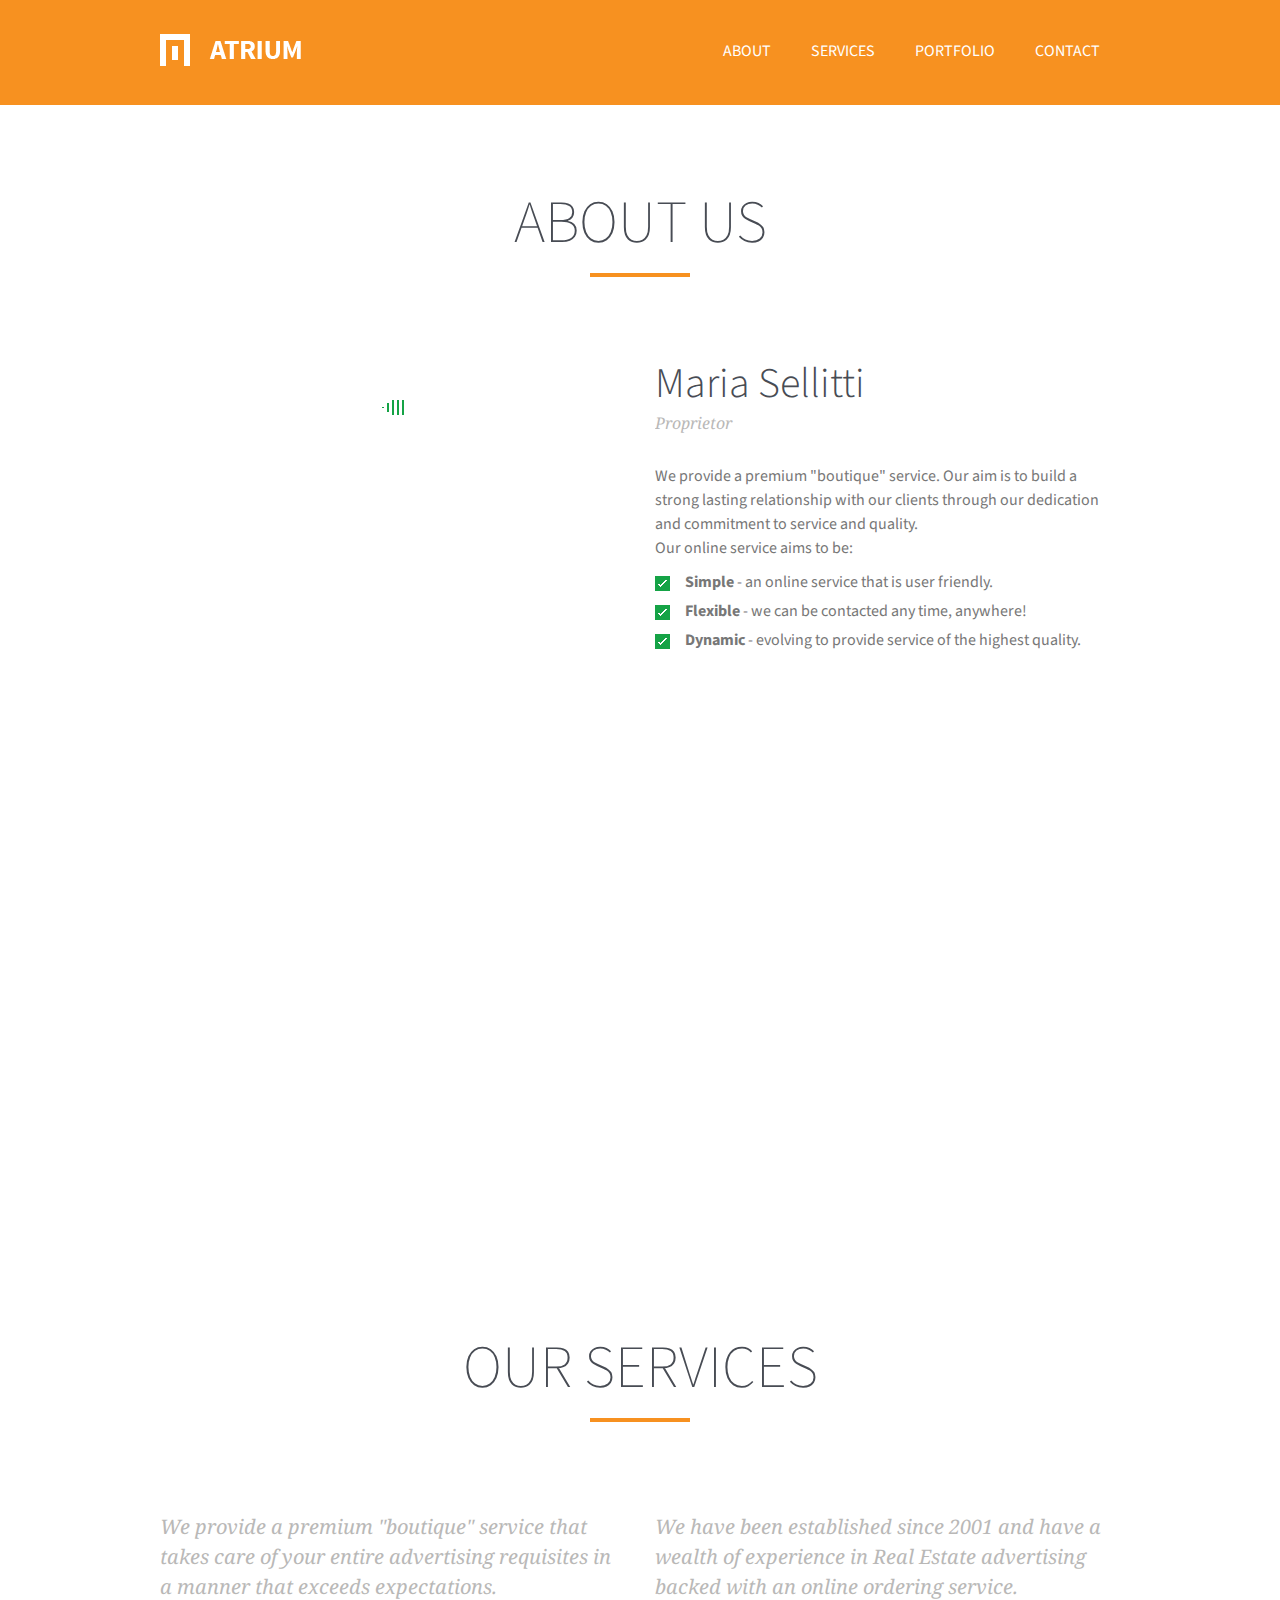
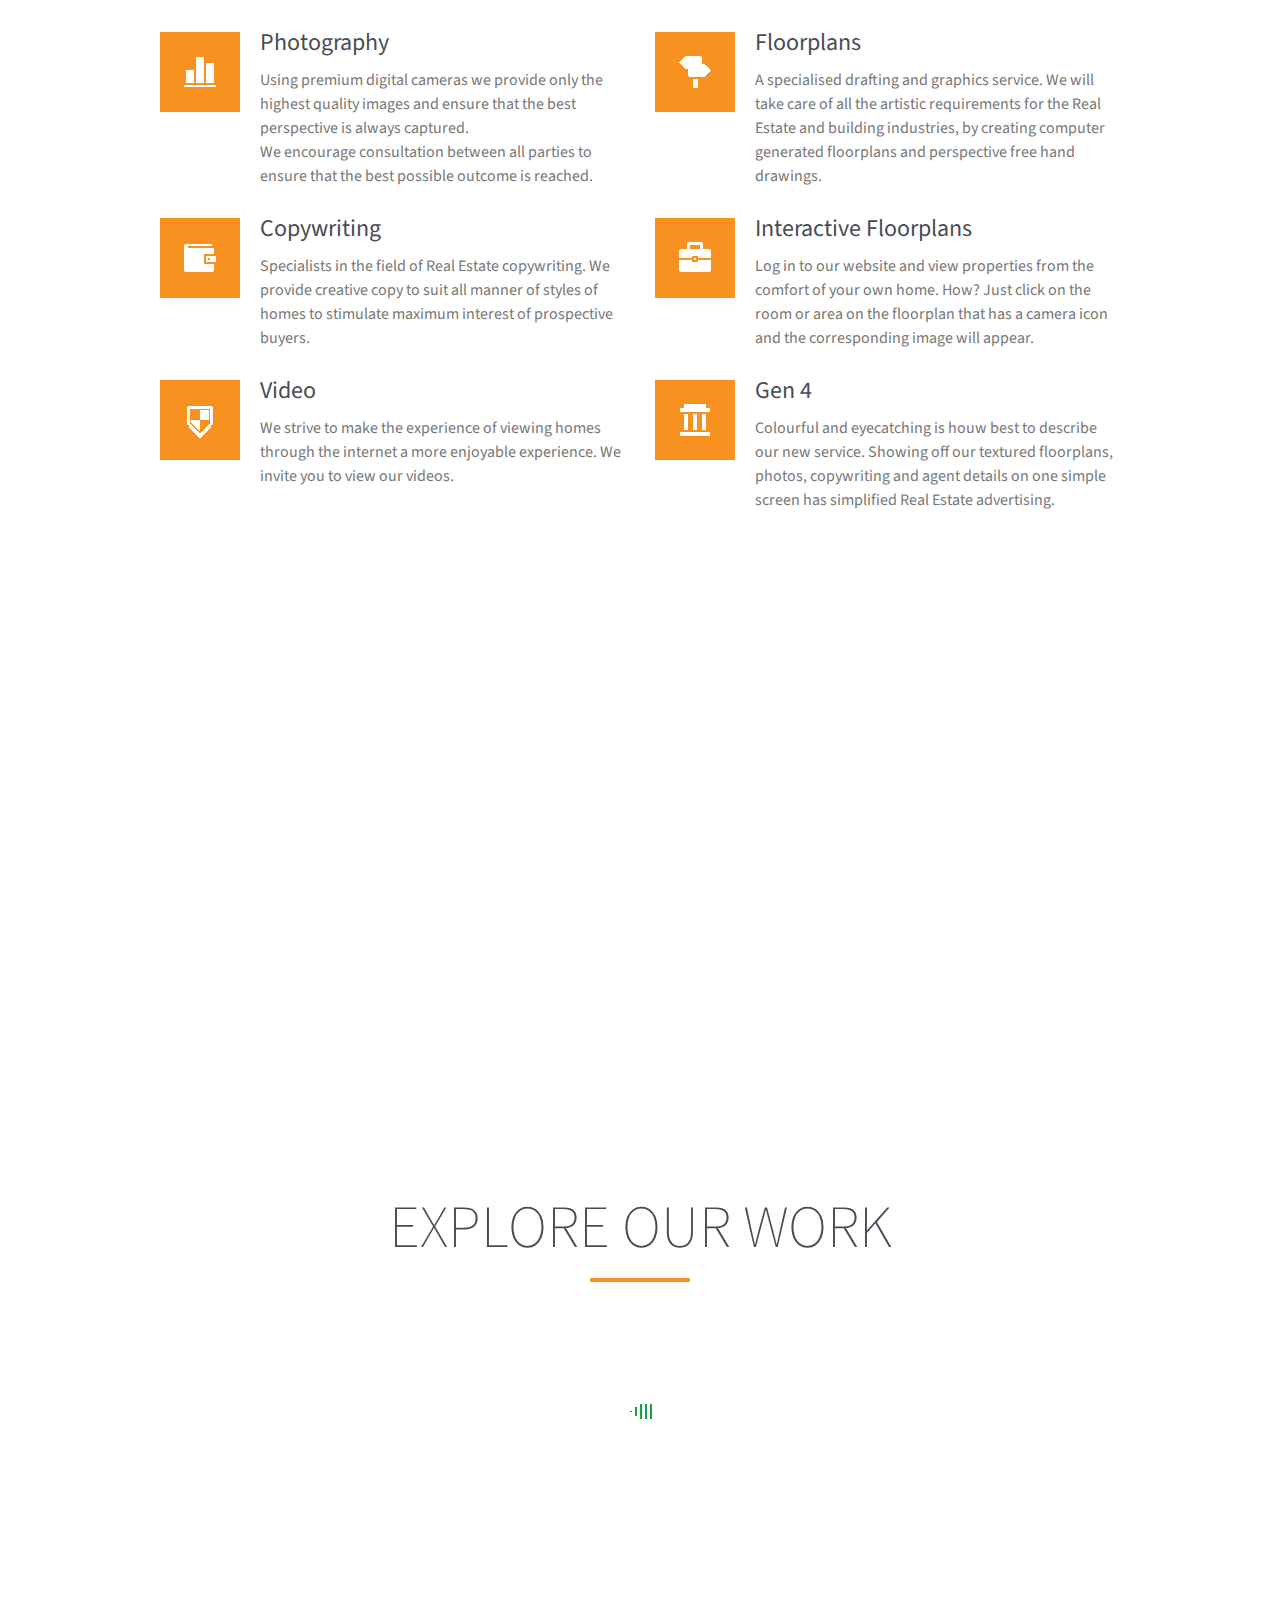
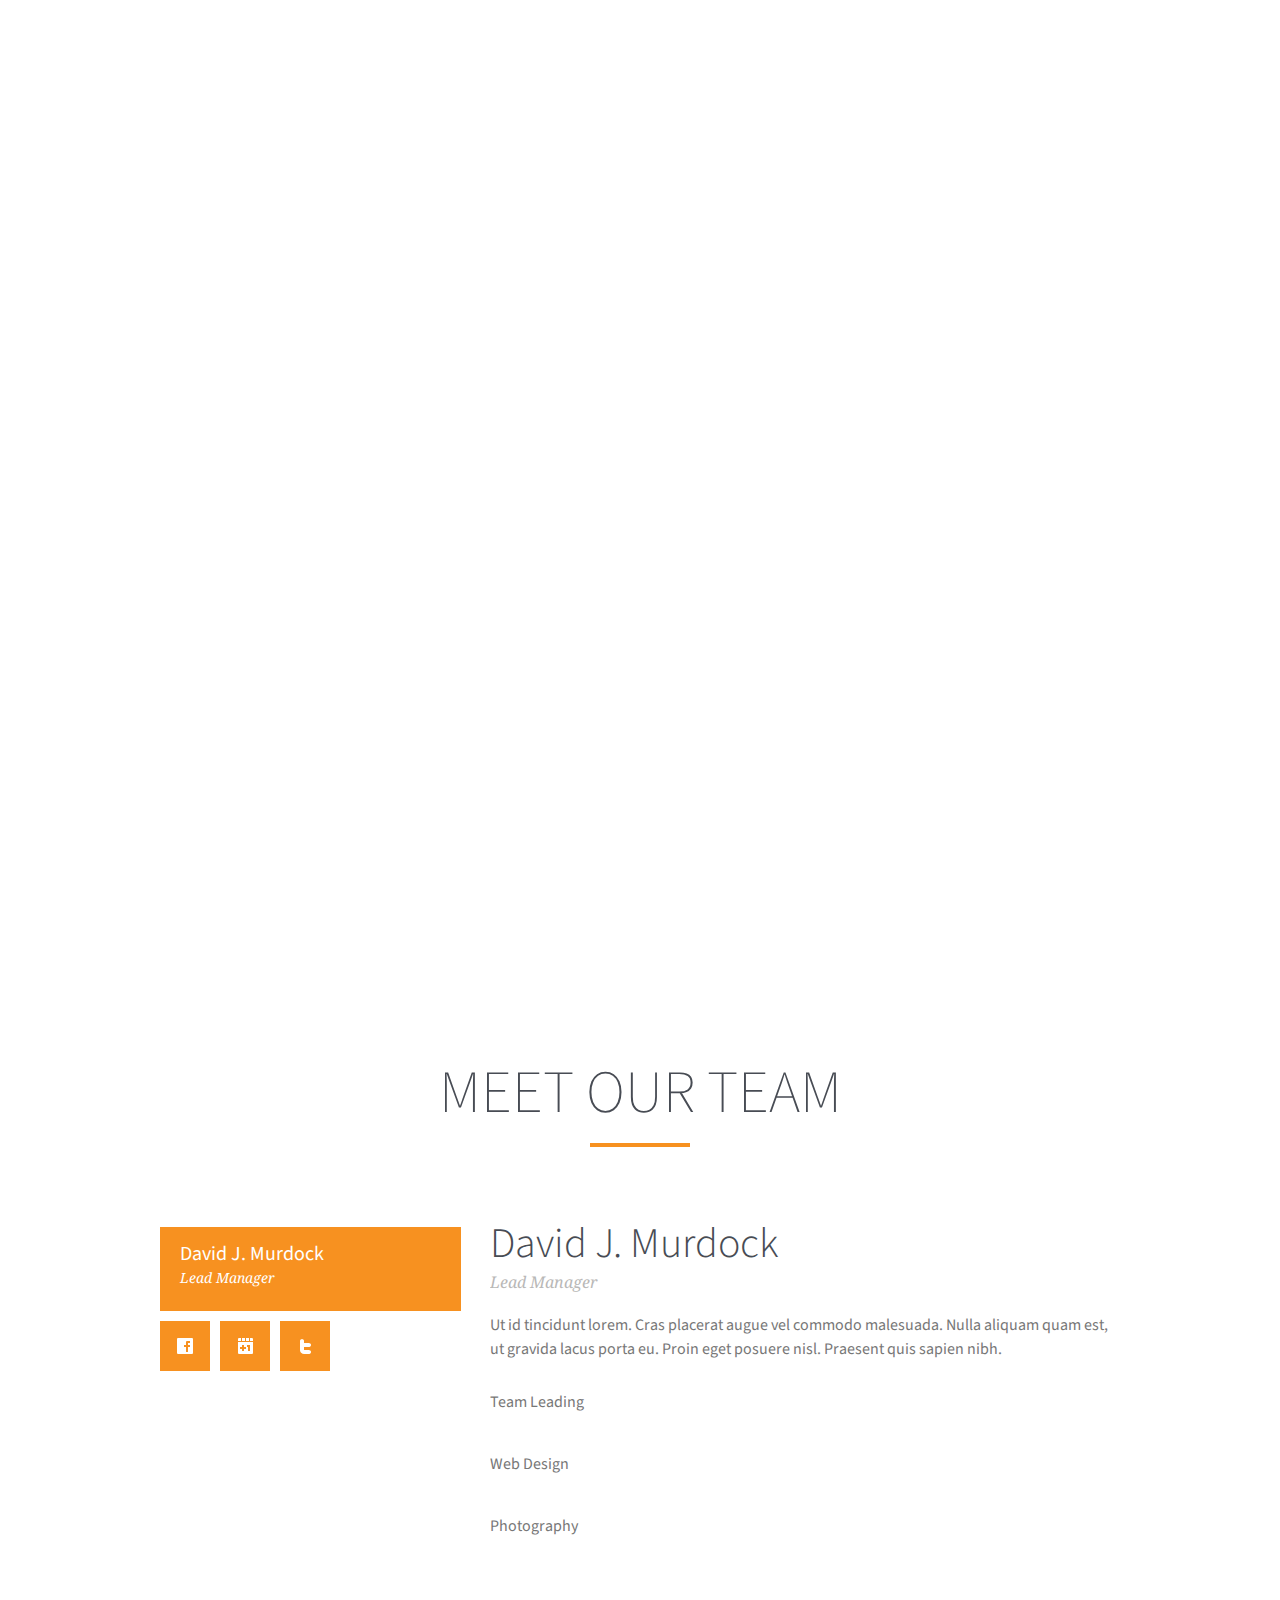
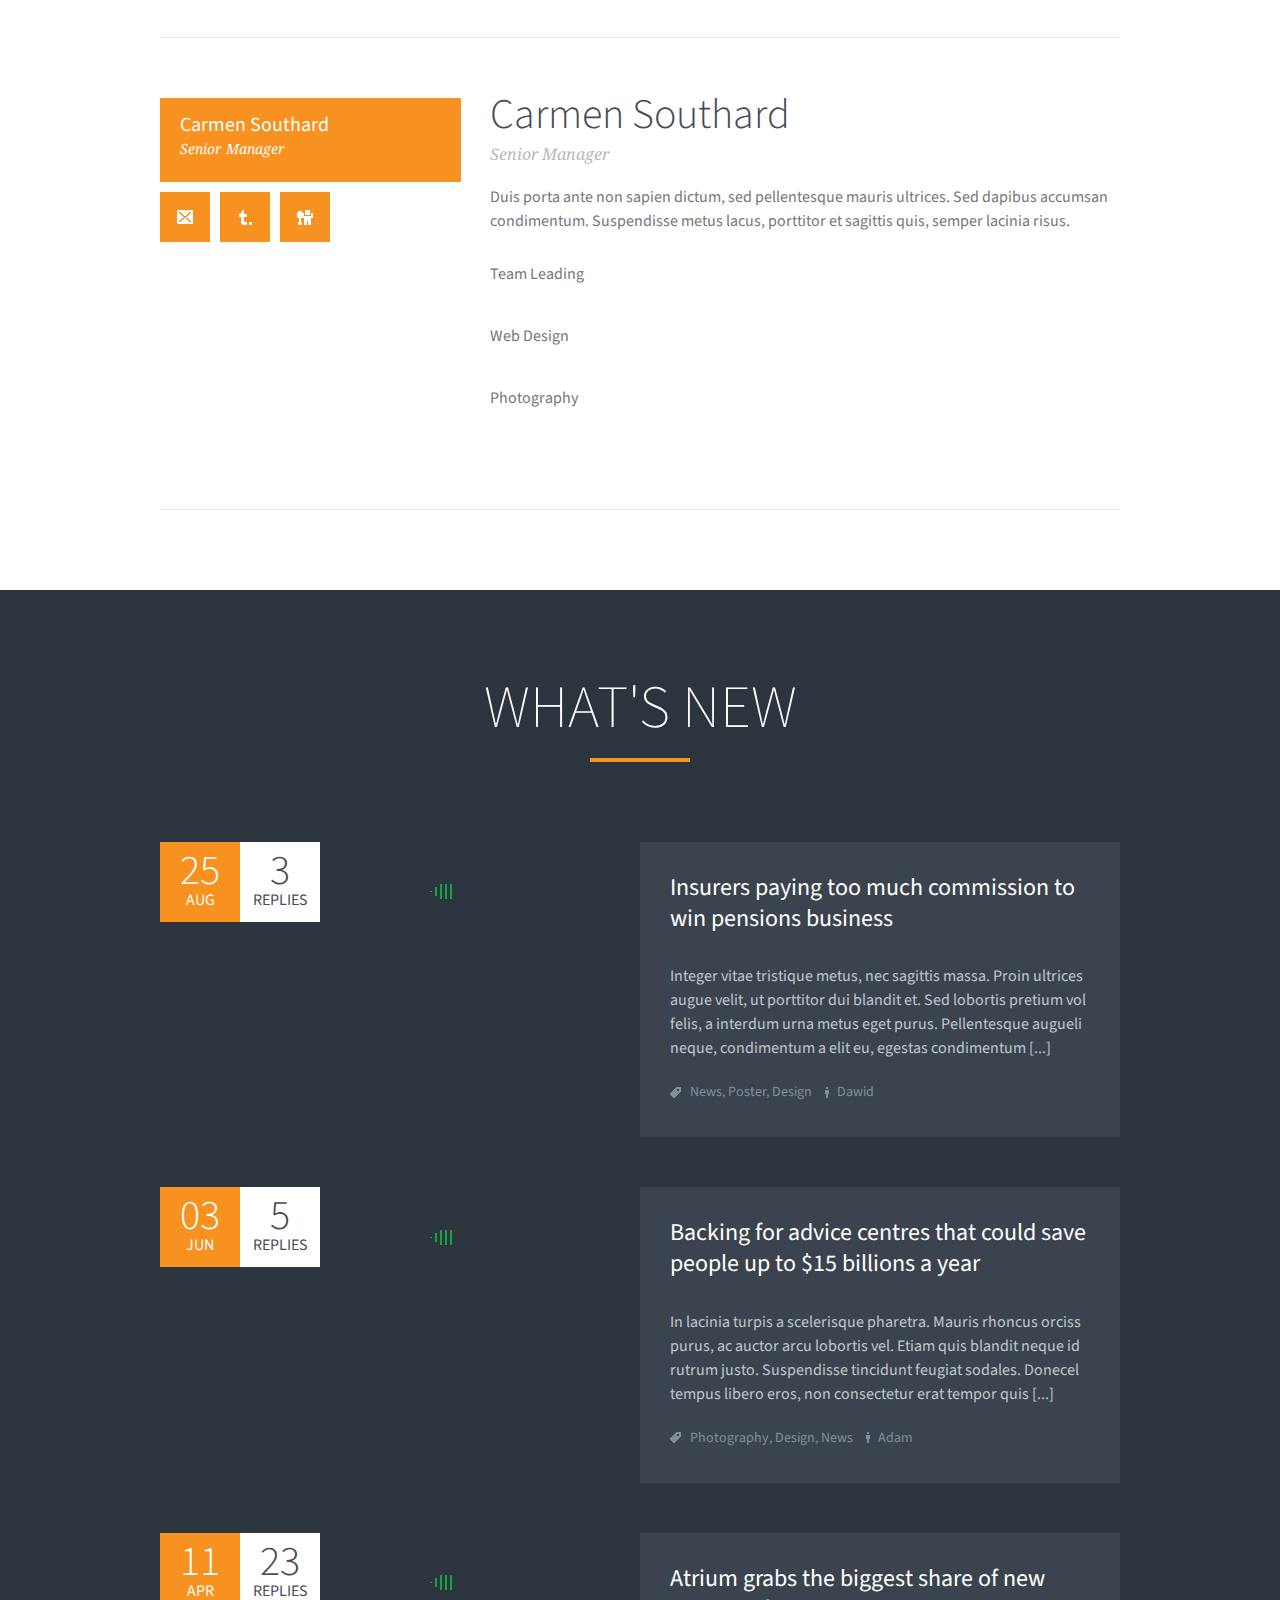
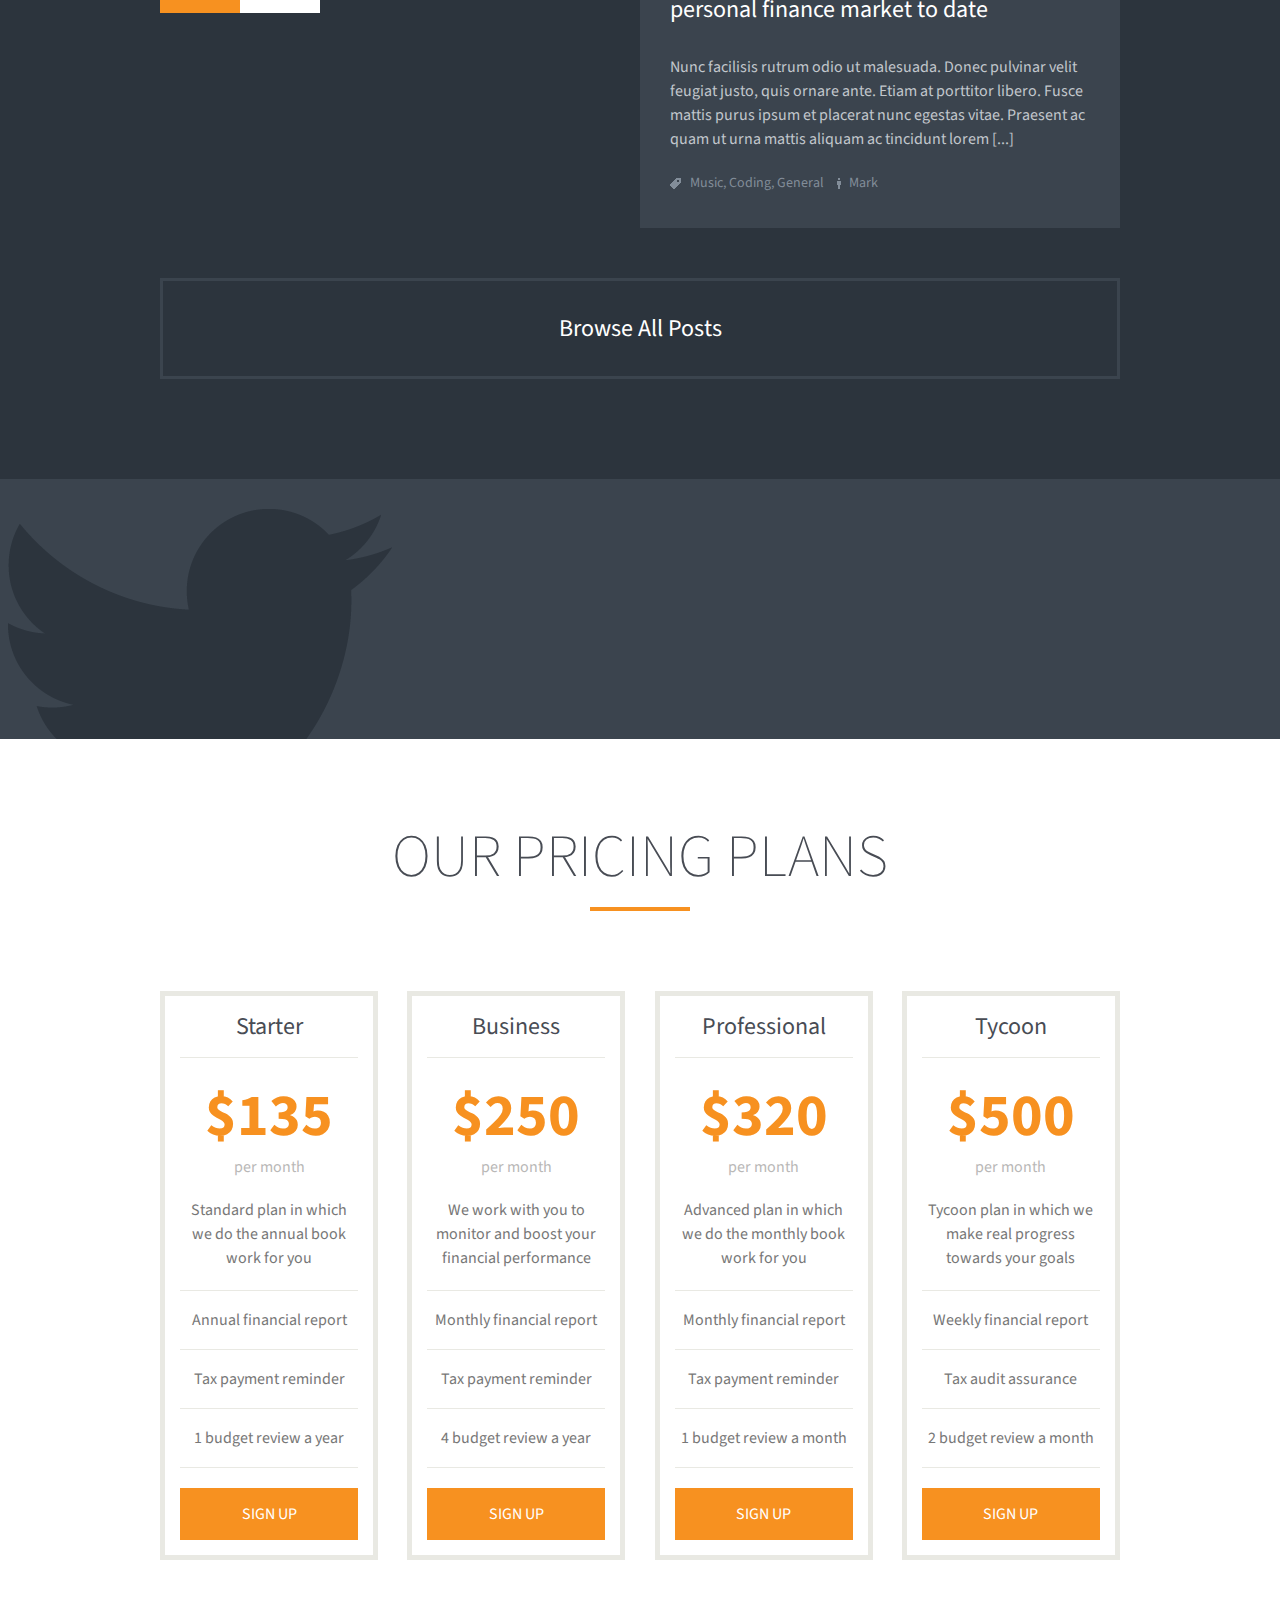
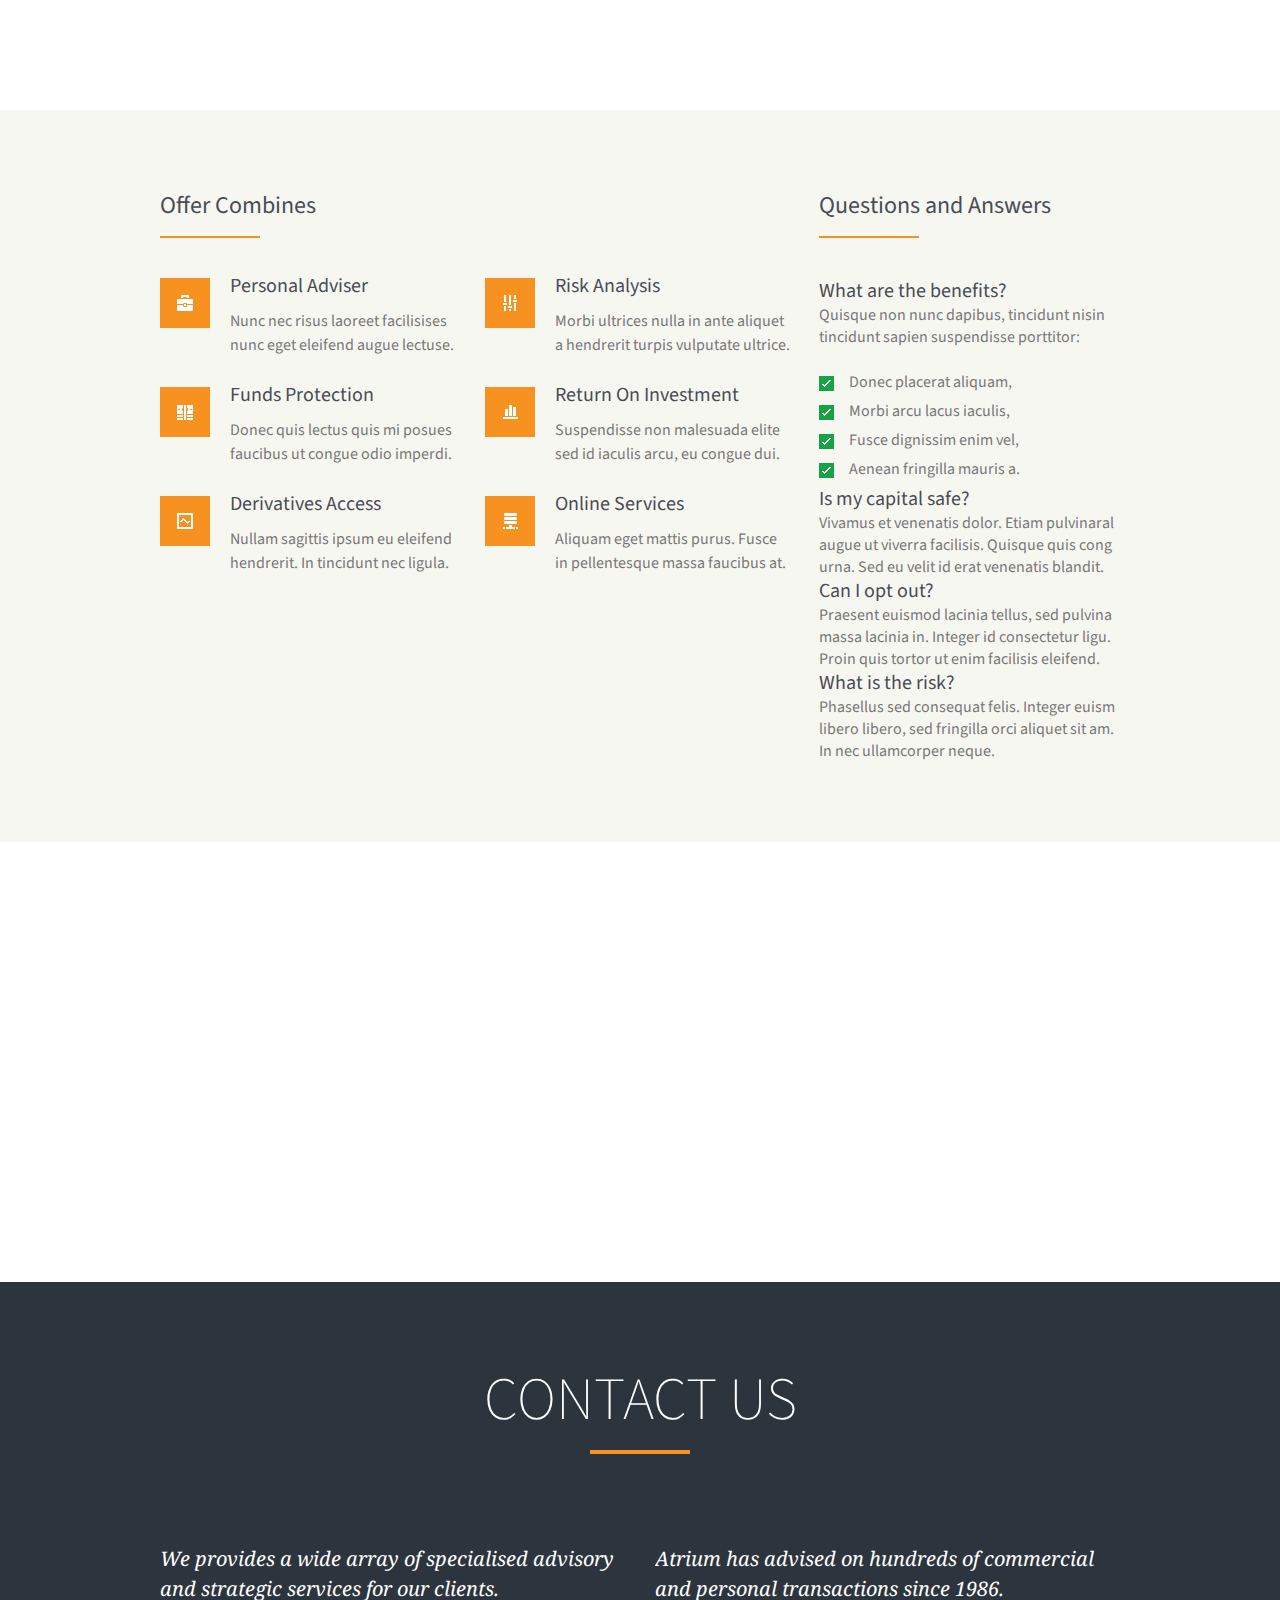
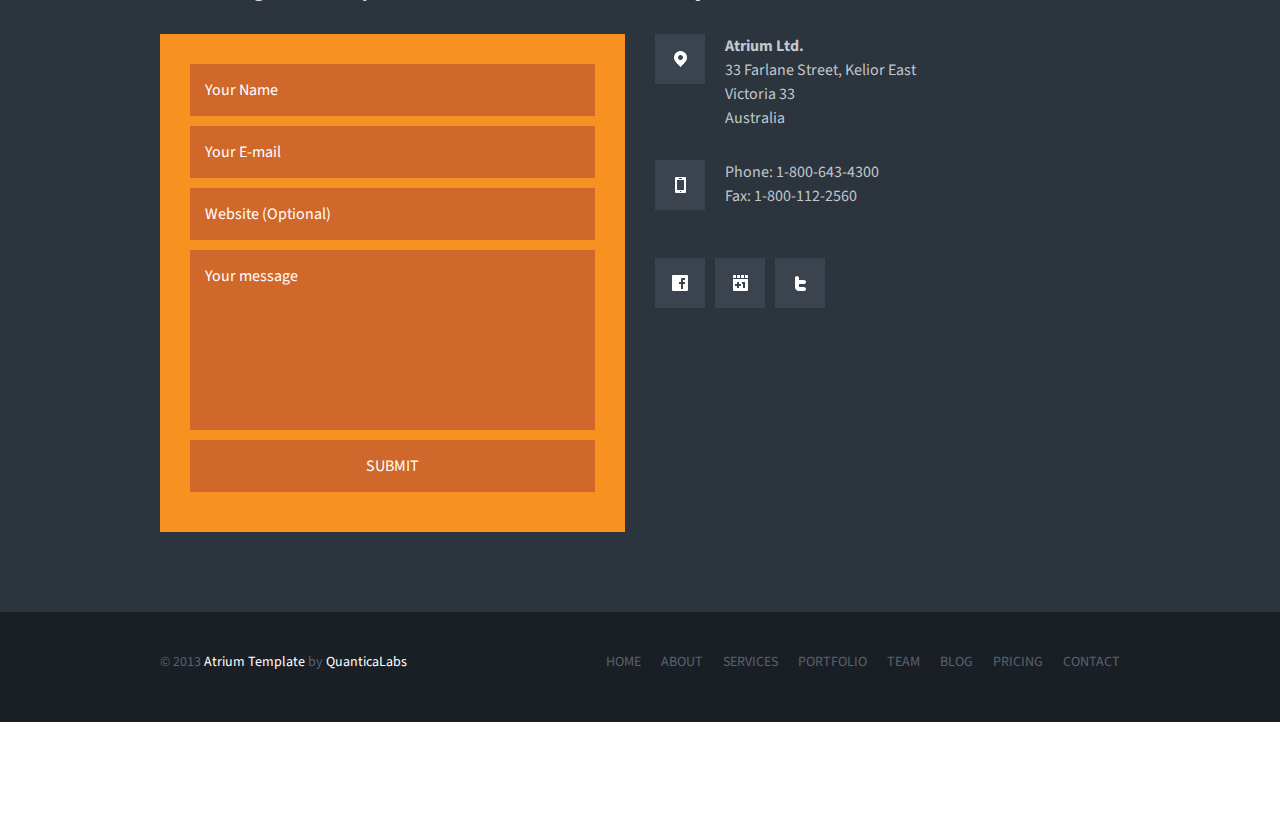
==== www/html/index.html @ 02b8bc9b "about us copy" ====
<!DOCTYPE html PUBLIC "-//W3C//DTD XHTML 1.1//EN" "http://www.w3.org/TR/xhtml11/DTD/xhtml11.dtd">

<html xmlns="http://www.w3.org/1999/xhtml" xml:lang="en">

	<head>

		<title>Atrium - Responsive Corporate One Page Template</title>
		<meta http-equiv="content-type" content="text/html; charset=utf-8"/>
		<meta name="format-detection" content="telephone=no"/>
		<meta name="viewport" content="width=device-width, initial-scale=1, maximum-scale=1"/>

		<link rel="stylesheet" type="text/css" href="style/superfish.css"/>
		<link rel="stylesheet" type="text/css" href="style/nivo-slider.css"/>
		<link rel="stylesheet" type="text/css" href="style/jquery.qtip.min.css"/>
		<link rel="stylesheet" type="text/css" href="style/jquery-ui/jquery-ui.css"/>
		<link rel="stylesheet" type="text/css" href="style/fancybox/jquery.fancybox.css"/>
		<link rel="stylesheet" type="text/css" href="style/fancybox/helpers/jquery.fancybox-buttons.css"/>

		<link rel="stylesheet" type="text/css" href="style/style.css"/>
		<link rel="stylesheet" type="text/css" href="http://fonts.googleapis.com/css?family=Source+Sans+Pro:200,300,400,600,700,900,200italic,300italic,400italic,600italic,700italic,900italic"/>
		<link rel="stylesheet" type="text/css" href="http://fonts.googleapis.com/css?family=Droid+Serif:400,400italic,700,700italic"/>

		<link rel="stylesheet" type="text/css" media="screen and (max-width:959px)" href="style/responsive/width-0-959.css"/>
		<link rel="stylesheet" type="text/css" media="screen and (max-width:767px)" href="style/responsive/width-0-767.css"/>

		<link rel="stylesheet" type="text/css" media="screen and (min-width:480px) and (max-width:959px)" href="style/responsive/width-480-959.css"/>
		<link rel="stylesheet" type="text/css" media="screen and (min-width:768px) and (max-width:959px)" href="style/responsive/width-768-959.css"/>
		<link rel="stylesheet" type="text/css" media="screen and (min-width:480px) and (max-width:767px)" href="style/responsive/width-480-767.css"/>
		<link rel="stylesheet" type="text/css" media="screen and (max-width:479px)" href="style/responsive/width-0-479.css"/>

		<link rel="shortcut icon" href="image/favicon.ico"/>

		<script type="text/javascript" src="script/jquery.min.js"></script>
		<script type="text/javascript" src="script/jquery.migrate.min.js"></script>

		<script type="text/javascript">
			var optionTemplate={"parallax":{"enable":1},"animation":{"enable":1},"googleMap":{"coordinates_lat":"53.276698","coordinates_lng":"-6.12562"}};
		</script>

	</head>

	<body>

		<ul class="page-list">

			<!-- ----------------------------------------------------------------------------------------------
			--
			-- HOME
			--
			-------------------------------------------------------------------------------------------------->

			<li class="page-home" id="page-home">

				<div class="home-carousel-box preloader">

					<!-- Bar with logo and social icons -->
					<div class="home-carousel-bar">

						<div class="main clear-fix">

							<!-- Logo -->
							<a href="#home" class="float-left">
								<img src="image/logo.png" alt=""/>
							</a>
							<!-- /Logo -->

							<!-- Social icon list -->
							<ul class="social-list social-list-style-3 float-right">
								<li><a href="#" class="social-list-skype"></a></li>
								<li><a href="#" class="social-list-vimeo"></a></li>
								<li><a href="#" class="social-list-youtube"></a></li>
							</ul>
							<!-- /Social icon list -->

						</div>

					</div>
					<!-- /Bar with logo and social icons -->

					<!-- Carousel -->
					<ul class="home-carousel update-carousel-disable">
						<!-- Slide #1 -->
						<li>
							<div>
								<!-- Image -->
								<img src="_sample/home_carousel/01.jpg" alt=""/>
								<!-- /Image -->
								<div class="home-carousel-title-box">
									<div class="main">
										<a href="#about" class="home-carousel-title-box">
											<span>
												<!-- Title -->
												<span>Search no more for personalized advice</span>
												<!-- /Title -->
												<!-- Subtitle -->
												<span>atrium has advised on hundreds of transactions</span>
												<!-- /Subtitle -->
											</span>
										</a>
									</div>
								</div>
							</div>
						</li>
						<!-- /Slide #1 -->
						<!-- Slide #2 -->
						<li>
							<div>
								<!-- Image -->
								<img src="_sample/home_carousel/02.jpg" alt=""/>
								<!-- /Image -->
								<div class="home-carousel-title-box">
									<div class="main">
										<a href="#about" class="home-carousel-title-box">
											<span>
												<!-- Title -->
												<span>Atrium is a leading independent advisor</span>
												<!-- /Title -->
												<!-- Subtitle -->
												<span>with unconventional thinking &amp; innovative approach</span>
												<!-- /Subtitle -->
											</span>
										</a>
									</div>
								</div>
							</div>
						</li>
						<!-- /Slide #2 -->
						<!-- Slide #3 -->
						<li>
							<div>
								<!-- Image -->
								<img src="_sample/home_carousel/03.jpg" alt=""/>
								<!-- /Image -->
								<div class="home-carousel-title-box">
									<div class="main">
										<a href="#about" class="home-carousel-title-box">
											<span>
												<!-- Title -->
												<span>Atrium is a leading independent advisor</span>
												<!-- /Title -->
												<!-- Subtitle -->
												<span>with unconventional thinking &amp; innovative approach</span>
												<!-- /Subtitle -->
											</span>
										</a>
									</div>
								</div>
							</div>
						</li>
						<!-- /Slide #3 -->
					</ul>
					<!-- Carousel -->

					<!-- Pagination -->
					<div class="home-carousel-pagination">
						<div class="main">
							<div class="pagination"></div>
						</div>
					</div>
					<!-- /Pagination -->

				</div>

				<div id="navigation-bar" class="clear-fix">

					<div class="main clear-fix">

						<!-- Logo -->
						<div class="logo">
							<a href="#home">
								<img src="image/logo.png" alt=""/>
							</a>
						</div>
						<!-- /Logo -->

						<!-- Menu -->
						<div id="menu">
							<div id="menu-selected"></div>
							<ul class="sf-menu">
								<li><a href="#about">About<span></span></a></li>
								<li><a href="#services">Services<span></span></a></li>
								<li><a href="#portfolio">Portfolio<span></span></a></li>
								<li><a href="#contact">Contact<span></span></a></li>
							</ul>
						</div>
						<!-- /Menu -->

						<!-- Responsive menu  -->
						<div id="menu-responsive" class="clear-fix">
							<select>
								<option value="#about">About</option>
								<option value="#services">Services</option>
								<option value="#portfolio">Portfolio</option>
								<option value="#contact">Contact</option>
							</select>
						</div>
						<!-- /Responsive menu  -->

					</div>

				</div>

			</li>


			<!-- ----------------------------------------------------------------------------------------------
			--
			-- ABOUT
			--
			-------------------------------------------------------------------------------------------------->

			<li class="page-about" id="page-about">

				<div class="main">

					<!-- Header -->
					<h2 class="underline">
						<span>About Us</span>
						<span></span>
					</h2>
					<!-- /Header -->

					<!-- Layout 50x50% -->
					<div class="layout-p-50x50 clear-fix">

						<!-- Left column -->
						<div class="column-left">

							<!-- Slider -->
							<div class="nivo-slider-box clear-fix">

								<div class="nivo-slider preloader">
									<!-- Image #1 -->
									<div class="preloader-image">
										<img src="_sample/nivo_slider/01.jpg" alt=""/>
									</div>
									<!-- /Image #1 -->
									<!-- Image #2 -->
									<div class="preloader-image">
										<img src="_sample/nivo_slider/02.jpg" alt=""/>
									</div>
									<!-- /Image #2 -->
									<!-- Image #3 -->
									<div class="preloader-image">
										<img src="_sample/nivo_slider/03.jpg" alt=""/>
									</div>
									<!-- /Image #3 -->
								</div>

							</div>
							<!-- /Slider -->

						</div>
						<!-- /Left column -->

						<!-- Right column -->
						<div class="column-right">

							<h3>Maria Sellitti</h3>
							<span class="occupation-name">Proprietor</span>

							<p class="padding-top-30">
								We provide a premium "boutique" service.
								Our aim is to build a strong lasting relationship with our clients through our dedication and commitment to service and quality.
								<br/>
								Our online service aims to be:
							</p>

							<ul class="list list-1">
								<li><div><strong>Simple</strong> - an online service that is user friendly.</div></li>
								<li><div><strong>Flexible</strong> - we can be contacted any time, anywhere!</div></li>
								<li><div><strong>Dynamic</strong> - evolving to provide service of the highest quality.</div></li>
							</ul>

						</div>
						<!-- /Right column -->

					</div>
					<!-- /Layout 50x50% -->

				</div>

				<!-- Features on background with image -->
				<div class="section-background section-background-1 section-parallax">

					<div class="main">

						<div class="carousel">

							<div class="carousel-content">

								<!-- List of features -->
								<ul class="feature-list feature-list-style-2 feature-list-icon-large feature-list-icon-top clear-fix layout-p-25x25x25x25">

									<!-- Entry #1 -->
									<li class="column-left">
										<span class="icon icon-keyboard"></span>
										<h4>Online Advisors</h4>
										<p>Aenean in enim vitae elit auctor vulputate. Aliquam rhoncus lectus ipsum ulputate libero at.</p>
									</li>
									<!-- /Entry #1 -->

									<!-- Entry #2 -->
									<li class="column-center-left">
										<span class="icon icon-chart"></span>
										<h4>Best Performance</h4>
										<p>Pellentesque iaculis neque ultrices magna facilisis at posuere velit placerat tortor.</p>
									</li>
									<!-- /Entry #2 -->

									<!-- Entry #3 -->
									<li class="column-center-right">
										<span class="icon icon-tablet"></span>
										<h4>New Technologies</h4>
										<p>Integer ac mauris velit. Vivamus accumsan eros adipiscing convallis orci nulla condi urna.</p>
									</li>
									<!-- /Entry #3 -->

									<!-- Entry #4 -->
									<li class="column-right">
										<span class="icon icon-shield"></span>
										<h4>Security &amp; Privacy</h4>
										<p>Duis laoreet tincidunt aliquam. Quisque velit urna, convallis a tincidunt sollicitudin posuere.</p>
									</li>
									<!-- /Entry #4 -->

								</ul>
								<!-- List of features -->

							</div>

							<div class="pagination clear-fix"></div>

						</div>

					</div>

				</div>
				<!-- /Features on background with image -->

			</li>

			<!-- ----------------------------------------------------------------------------------------------
			--
			-- SERVICES
			--
			-------------------------------------------------------------------------------------------------->

			<li class="page-services" id="page-services">

				<div class="main">

					<!-- Header -->
					<h2 class="underline">
						<span>Our services</span>
						<span></span>
					</h2>
					<!-- /Header -->

					<!-- Layout 50x50% -->
					<div class="layout-p-50x50 clear-fix">

						<!-- Left column -->
						<div class="column-left">

							<p class="subheader padding-bottom-30">
								We provide a premium "boutique" service that takes care of your entire advertising requisites in a manner that exceeds expectations.
							</p>

							<!-- Features list -->
							<ul class="feature-list feature-list-style-1 feature-list-icon-medium feature-list-icon-left clear-fix layout-p-100">
								<!-- Entry #1 -->
								<li class="column-left">
									<span class="icon icon-chart"></span>
									<h4>Photography</h4>
									<p>
										Using premium digital cameras we provide only the highest quality images and ensure that the best perspective is always captured.
										<br/>
										We encourage consultation between all parties to ensure that the best possible outcome is reached.
									</p>
								</li>
								<!-- /Entry #1 -->
								<!-- Entry #2 -->
								<li class="column-left">
									<span class="icon icon-wallet"></span>
									<h4>Copywriting</h4>
									<p>
										Specialists in the field of Real Estate copywriting. We provide creative copy to suit all manner of styles of homes to stimulate maximum interest of prospective buyers.
									</p>
								</li>
								<!-- /Entry #2 -->
								<!-- Entry #3 -->
								<li class="column-left">
									<span class="icon icon-shield"></span>
									<h4>Video</h4>
									<p>
										We strive to make the experience of viewing homes through the internet a more enjoyable experience. We invite you to view our videos.
									</p>
								</li>
								<!-- /Entry #3 -->
							</ul>
							<!-- /Features list -->

						</div>
						<!-- /Left column -->

						<!-- Right column -->
						<div class="column-right">

							<p class="subheader padding-bottom-30">
								We have been established since 2001 and have a wealth of experience in Real Estate advertising backed with an online ordering service.
							</p>

							<!-- Features list -->
							<ul class="feature-list feature-list-style-1 feature-list-icon-medium feature-list-icon-left clear-fix layout-p-100">
								<!-- Entry #1 -->
								<li class="column-left">
									<span class="icon icon-signpost"></span>
									<h4>Floorplans</h4>
									<p>
										A specialised drafting and graphics service. We will take care of all the artistic requirements for the Real Estate and building industries, by creating computer generated floorplans and perspective free hand drawings.
									</p>
								</li>
								<!-- /Entry #1 -->
								<!-- Entry #2 -->
								<li class="column-left">
									<span class="icon icon-briefcase"></span>
									<h4>Interactive Floorplans</h4>
									<p>
										Log in to our website and view properties from the comfort of your own home. How? Just click on the room or area on the floorplan that has a camera icon and the corresponding image will appear.
									</p>
								</li>
								<!-- /Entry #2 -->
								<!-- Entry #3 -->
								<li class="column-left">
									<span class="icon icon-administration"></span>
									<h4>Gen 4</h4>
									<p>
										Colourful and eyecatching is houw best to describe our new service. Showing off our textured floorplans, photos, copywriting and agent details on one simple screen has simplified Real Estate advertising.
									</p>
								</li>
								<!-- /Entry #3 -->
							</ul>
							<!-- /Features list -->

						</div>
						<!-- /Right column -->

					</div>
					<!--/ Layout 50x50% -->

				</div>

				<!-- Info list + progress bars -->
				<div class="section-background section-background-2 section-parallax">

					<div class="main">

						<div class="carousel">

							<div class="carousel-content">

								<!-- Info list -->
								<ul class="info-list layout-p-33x33x33 clear-fix">
									<!-- Entry #1 -->
									<li class="column-left">
										<!-- Counter -->
										<h2 class="counter value-67"><span></span><span>%</span></h2>
										<!-- /Counter -->
										<h4>Have Never Invested</h4>
										<p>Donec sit amet varius massa in malesuada tortor. Sed magna risus pellentesque nec fermentum suscipit vehicula at urna.</p>
										<!-- Progress bar -->
										<span class="progress-bar value-67"></span>
										<!-- /Progress bar -->
									</li>
									<!-- /Entry #1 -->
									<!-- Entry #2 -->
									<li class="column-center">
										<!-- Counter -->
										<h2 class="counter value-86"><span></span><span>%</span></h2>
										<!-- /Counter -->
										<h4>Have Zero Savings</h4>
										<p>In sagittis congue diam eu vulputate mi euismod vel. Donec id magna rhoncus vel faucibus nunc eu faucibus leo aliquam.</p>
										<!-- Progress bar -->
										<span class="progress-bar value-89"></span>
										<!-- /Progress bar -->
									</li>
									<!-- /Entry #2 -->
									<!-- Entry #3 -->
									<li class="column-right">
										<!-- Counter -->
										<h2 class="counter value-34"><span></span><span>%</span></h2>
										<!-- /Counter -->
										<h4>Have No Insurance</h4>
										<p>Aenean vel est sollicitudin pretium dui ut luctus quam. Integer felis erat auctor at mass congue ut vestibulum quis eros.</p>
										<!-- Progress bar -->
										<span class="progress-bar value-34"></span>
										<!-- /Progress bar -->
									</li>
									<!-- /Entry #3 -->

								</ul>
								<!-- /Info list -->

							</div>

							<div class="pagination clear-fix"></div>

						</div>

					</div>

				</div>
				<!-- /Info list + progress bars -->

			</li>

			<!-- ----------------------------------------------------------------------------------------------
			--
			-- PORTFOLIO
			--
			-------------------------------------------------------------------------------------------------->

			<li class="page-portfolio" id="page-portfolio">

				<div class="main">

					<!-- Header -->
					<h2 class="underline">
						<span>Explore Our Work</span>
						<span></span>
					</h2>
					<!-- /Header -->

					<div class="gallery clear-fix preloader">

						<!-- Category list -->
						<ul class="filter-list">
							<li><a href="#" class="filter-0 selected">All items</a></li>
							<li><a href="#" class="filter-image">Images</a></li>
							<li><a href="#" class="filter-video">Videos</a></li>
							<li><a href="#" class="filter-example-1">Example I</a></li>
							<li><a href="#" class="filter-example-2">Example II</a></li>
						</ul>
						<!-- /Category list -->

						<!-- Portfolio list -->
						<ul class="gallery-list layout-p-33x33x33 clear-fix">

							<!-- Item #1 -->
							<li class="column-left filter-image filter-example-1">
								<div class="image image-overlay-image image-fancybox-image">
									<!-- Image + thumbnail -->
									<a href="http://placehold.it/640x480" rel="gallery-1" class="preloader-image">
										<img src="http://placehold.it/460x400" alt=""/>
									</a>
									<!-- /Image + thumbnail -->
									<!-- Bottom box with description -->
									<div class="image-description">
										<h5>Sample image I</h5>
										<span>Sample image I</span>
									</div>
									<!-- /Bottom box with description -->
									<!-- Description for fancyBox -->
									<div class="image-description-fancybox">
										Phasellus ac ornare tortor, vitae mollis nibh. Phasellus quis dignissim massa. Praesent ac erat quam. Integer fringilla diam a metus auctor, nec tincidunt tortor tempus. Sed posuere lorem eu convallis bibendum. Cras ac ligula nisl.
									</div>
									<!-- /Description for fancyBox -->
								</div>
							</li>
							<!-- /Item #1 -->

							<!-- Item #2 -->
							<li class="column-center filter-image filter-example-2">
								<div class="image image-overlay-image image-fancybox-image">
									<a href="http://placehold.it/640x480" rel="gallery-1" class="preloader-image">
										<img src="http://placehold.it/460x400" alt=""/>
									</a>
									<div class="image-description">
										<h5>Sample image II</h5>
										<span>Sample image II</span>
									</div>
									<div class="image-description-fancybox">
										Fusce est felis, pulvinar sit amet ipsum eu, accumsan viverra justo. Sed sed orci imperdiet, ullamcorper neque id, volutpat risus. Praesent sit amet lorem ut ante lacinia lobortis at vitae sem. Phasellus fermentum non tortor mattis ullamcorper.
									</div>
								</div>
							</li>
							<!-- /Item #2 -->

							<!-- Item #3 -->
							<li class="column-right filter-video filter-example-1">
								<div class="image image-overlay-video image-fancybox-video">
									<a href="http://www.youtube.com/watch?v=t4gjl-uwUHc" class="preloader-image">
										<img src="http://placehold.it/460x400" alt=""/>
									</a>
									<div class="image-description">
										<h5>Sample video I</h5>
										<span>From youtube.com</span>
									</div>
									<div class="image-description-fancybox">
										Nunc et quam quis odio congue congue. Aliquam ut iaculis nisi. Donec faucibus sit amet dui at consectetur. Nullam euismod augue mollis viverra tristique. Class aptent taciti sociosqu ad litora torquent per conubia nostra, per inceptos himenaeos.
									</div>
								</div>
							</li>
							<!-- /Item #3 -->

							<!-- Item #4 -->
							<li class="column-left filter-video filter-example-2">
								<div class="image image-overlay-video image-fancybox-video">
									<a href="_http://vimeo.com/1084537" class="preloader-image">
										<img src="http://placehold.it/460x400" alt=""/>
									</a>
									<div class="image-description">
										<h5>Sample video II</h5>
										<span>From vimeo.com</span>
									</div>
									<div class="image-description-fancybox">
										Curabitur gravida nisi sed libero pharetra, quis porttitor mauris dictum. Donec ultrices justo id leo eleifend consectetur. Vivamus non lacus consectetur, fringilla ante sed, blandit elit. Sed vitae justo porta, elementum urna sed, cursus enim.
									</div>
								</div>
							</li>
							<!-- /Item #4 -->

							<!-- Item #5 -->
							<li class="column-center filter-video filter-example-1">
								<div class="image image-overlay-video image-fancybox-video">
									<a href="http://www.metacafe.com/watch/1366613/big_buck_bunny/" class="preloader-image">
										<img src="http://placehold.it/460x400" alt=""/>
									</a>
									<div class="image-description">
										<h5>Sample video III</h5>
										<span>From metacafe.com</span>
									</div>
									<div class="image-description-fancybox">
										Fusce consequat eros non condimentum suscipit. Ut luctus lectus sem, vel euismod justo scelerisque ac. Suspendisse potenti. Suspendisse volutpat nulla vitae risus mattis, nec aliquet ligula condimentum.
									</div>
								</div>
							</li>
							<!-- /Item #5 -->

							<!-- Item #6 -->
							<li class="column-right filter-video filter-example-2">
								<div class="image image-overlay-url">
									<a href="http://themeforest.net/user/QuanticaLabs/portfolio?ref=quanticalabs" class="preloader-image">
										<img src="http://placehold.it/460x400" alt=""/>
									</a>
									<div class="image-description">
										<h5>Sample hyperlink</h5>
										<span>Sample hyperlink</span>
									</div>
									<div class="image-description-fancybox">
										Fusce a purus tellus. Fusce urna nibh, lacinia a velit ac, placerat semper nunc. Etiam malesuada nisi ut interdum accumsan. Sed vitae arcu sed magna bibendum commodo at id nunc. Ut sit amet arcu tempus, tempus sapien a, venenatis augue.
									</div>
								</div>
							</li>
							<!-- /Item #6 -->

						</ul>
						<!-- /Portfolio list -->

					</div>

				</div>

				<div class="section-background section-background-3 section-parallax">

					<div class="main">

						<div class="quotation-list-wrapper">

							<!-- Quotation list -->
							<ul class="quotation-list">

								<!-- Entry #1 -->
								<li>
									<span class="quotation-list-icon-up"></span>
									<span class="quotation-list-text">Aliquam molestie nisl ut tempus suscipit. Nulla accumsan sagittis vehicula. Aliquam bibendum condimentum odio, in dictum nisl posuere id.</span>
									<span class="quotation-list-icon-dn"></span>
									<span class="quotation-list-author">Anna Brown</span>
									<span class="quotation-list-occupation">Attorney</span>
								</li>
								<!-- /Entry #1 -->
								<!-- Entry #2 -->
								<li>
									<span class="quotation-list-icon-up"></span>
									<span class="quotation-list-text">Mauris nec nisl tellus. Proin ut nulla tortor. Aliquam libero nisi, lobortis quis egestas id, luctus non dui. Donec a augue nec lacus volutpat pharetra ac a nisl.</span>
									<span class="quotation-list-icon-dn"></span>
									<span class="quotation-list-author">John Doe</span>
									<span class="quotation-list-occupation">IT Specialist</span>
								</li>
								<!-- /Entry #2 -->
								<!-- Entry #3 -->
								<li>
									<span class="quotation-list-icon-up"></span>
									<span class="quotation-list-text">Praesent vulputate neque interdum lobortis cursus. Duis cursus justo ac consectetur volutpat. Quisque convallis lorem ut eros varius adipiscing. </span>
									<span class="quotation-list-icon-dn"></span>
									<span class="quotation-list-author">Adam Smith</span>
									<span class="quotation-list-occupation">Main Manager</span>
								</li>
								<!-- /Entry #3 -->
								<!-- Entry #4 -->
								<li>
									<span class="quotation-list-icon-up"></span>
									<span class="quotation-list-text">Lorem ipsum dolor sit amet, consectetur adipiscing elit. Ut convallis nisl tellus, convallis fermentum purus elementum ut. Vestibulum magna nulla, blandit a egestas et, ultricies non nunc.</span>
									<span class="quotation-list-icon-dn"></span>
									<span class="quotation-list-author">Jennifer Smith</span>
									<span class="quotation-list-occupation">Team Manager</span>
								</li>
								<!-- /Entry #4 -->

							</ul>
							<!-- /Quotation list -->

							<div class="pagination clear-fix"></div>

						</div>

					</div>

				</div>

			</li>

			<!-- ----------------------------------------------------------------------------------------------
			--
			-- TEAM
			--
			-------------------------------------------------------------------------------------------------->

			<li class="page-team" id="page-team">

				<div class="main">

					<!-- Header -->
					<h2 class="underline">
						<span>Meet Our Team</span>
						<span></span>
					</h2>
					<!-- /Header -->

					<!-- Team members list -->
					<ul class="team-list clear-fix">

						<!-- Entry #1 -->
						<li>

							<!-- Layout 33x66% -->
							<div class="layout-p-33x66 clear-fix">

								<!-- Left column -->
								<div class="column-left">

									<!-- Image -->
									<div class="image image-overlay-image image-fancybox-image">
										<a href="http://placehold.it/460x400">
											<img src="http://placehold.it/460x400" alt=""/>
										</a>
										<div class="image-description">
											<h5>David J. Murdock</h5>
											<span>Lead Manager</span>
										</div>
									</div>
									<!-- /Image -->

									<!-- Social icon list -->
									<ul class="social-list social-list-style-1">
										<li><a href="#" class="social-list-facebook"></a></li>
										<li><a href="#" class="social-list-googleplus"></a></li>
										<li><a href="#" class="social-list-twitter"></a></li>
									</ul>
									<!-- /Social icon list -->

								</div>
								<!-- /Left column -->

								<!-- Right column -->
								<div class="column-right">

									<!-- Name + occupation -->
									<h3 class="team-name">David J. Murdock</h3>
									<span class="occupation-name">Lead Manager</span>
									<!-- /Name + occupation -->

									<!-- About -->
									<p>
										Ut id tincidunt lorem. Cras placerat augue vel commodo malesuada. Nulla aliquam quam est, ut gravida lacus porta eu. Proin eget posuere nisl. Praesent quis sapien nibh.
									</p>
									<!-- /About -->

									<!-- Skills list -->
									<ul class="skill-list list-0">
										<li>
											<span>Team Leading</span>
											<span class="progress-bar value-80"></span>
										</li>
										<li>
											<span>Web Design</span>
											<span class="progress-bar value-70"></span>
										</li>
										<li>
											<span>Photography</span>
											<span class="progress-bar value-90"></span>
										</li>
									</ul>
									<!-- /Skills list -->

								</div>
								<!-- /Right column -->

							</div>
							<!-- /Layout 33x66% -->

						</li>
						<!-- /Entry #1 -->

						<!-- Entry #2 -->
						<li>

							<div class="layout-p-33x66 clear-fix">

								<div class="column-left">

									<div class="image image-overlay-image image-fancybox-image">
										<a href="http://placehold.it/460x400">
											<img src="http://placehold.it/460x400" alt=""/>
										</a>
										<div class="image-description">
											<h5>Carmen Southard</h5>
											<span>Senior Manager</span>
										</div>
									</div>

									<ul class="social-list social-list-style-1">
										<li><a href="#" class="social-list-email"></a></li>
										<li><a href="#" class="social-list-tumblr"></a></li>
										<li><a href="#" class="social-list-digg"></a></li>
									</ul>

								</div>

								<div class="column-right">

									<h3 class="team-name">Carmen Southard</h3>
									<span class="occupation-name">Senior Manager</span>

									<p>
										Duis porta ante non sapien dictum, sed pellentesque mauris ultrices. Sed dapibus accumsan condimentum. Suspendisse metus lacus, porttitor et sagittis quis, semper lacinia risus.
									</p>

									<ul class="skill-list list-0">
										<li>
											<span>Team Leading</span>
											<span class="progress-bar value-30"></span>
										</li>
										<li>
											<span>Web Design</span>
											<span class="progress-bar value-50"></span>
										</li>
										<li>
											<span>Photography</span>
											<span class="progress-bar value-60"></span>
										</li>
									</ul>

								</div>

							</div>

						</li>
						<!-- Entry #2 -->

					</ul>
					<!-- /Team members list -->

				</div>

			</li>

			<!-- ----------------------------------------------------------------------------------------------
			--
			-- BLOG
			--
			-------------------------------------------------------------------------------------------------->

			<li class="page-blog" id="page-blog">

				<div class="main blog">

					<!-- Header -->
					<h2 class="underline">
						<span>What&#039;s new</span>
						<span></span>
					</h2>
					<!-- /Header -->

					<!-- Posts list -->
					<ul class="post-list post-list-1">

						<!-- Post #1 -->
						<li class="clear-fix">

							<!-- Date -->
							<div class="post-list-date">
								<div class="post-date-box">
									<h3>25</h3>
									<span>Aug</span>
								</div>
							</div>
							<!-- /Date -->

							<!-- Image + comments count -->
							<div class="post-list-image">
								<!-- Comments count -->
								<div class="post-comment-count-box">
									<h3>3</h3>
									<span>Replies</span>
								</div>
								<!-- /Comments count -->
								<!-- Image -->
								<div class="image image-overlay-url image-fancybox-url">
									<a href="post.html" class="preloader-image">
										<img src="_sample/blog/01.jpg" alt=""/>
									</a>
								</div>
								<!-- /Image -->
							</div>
							<!-- /Image + comments count -->

							<!-- Content -->
							<div class="post-list-content">
								<div>
									<!-- Header -->
									<h4><a href="post.html">Insurers paying too much commission to win pensions business</a></h4>
									<!-- /Header -->
									<!-- Excerpt -->
									<p>
										Integer vitae tristique metus, nec sagittis massa. Proin ultrices augue velit, ut porttitor dui blandit et.
										Sed lobortis pretium vol felis, a interdum urna metus eget purus. Pellentesque augueli neque, condimentum
										a elit eu, egestas condimentum [...]
									</p>
									<!-- /Excerpt -->
									<!-- Categories + author -->
									<div class="post-info-bar">
										<div class="post-info-bar-category">
											<a href="#">News</a>,
											<a href="#">Poster</a>,
											<a href="#">Design</a>
										</div>
										<div class="post-info-bar-author"><a href="#">Dawid</a></div>
									</div>
									<!-- /Categories + author -->
								</div>
							</div>
							<!-- /Content -->

						</li>
						<!-- /Post #1 -->

						<!-- Post #2 -->
						<li class="clear-fix">

							<div class="post-list-date">
								<div class="post-date-box">
									<h3>03</h3>
									<span>Jun</span>
								</div>
							</div>

							<div class="post-list-image">
								<div class="post-comment-count-box">
									<h3>5</h3>
									<span>Replies</span>
								</div>
								<div class="image image-overlay-url image-fancybox-url">
									<a href="post.html" class="preloader-image">
										<img src="_sample/blog/02.jpg" alt=""/>
									</a>
								</div>
							</div>

							<div class="post-list-content">
								<div>
									<h4><a href="post.html">Backing for advice centres that could save people up to $15 billions a year</a></h4>
									<p>
										In lacinia turpis a scelerisque pharetra. Mauris rhoncus orciss purus, ac auctor arcu lobortis vel.
										Etiam quis blandit neque id rutrum justo. Suspendisse tincidunt feugiat sodales. Donecel tempus libero eros,
										non consectetur erat tempor quis [...]
									</p>
									<div class="post-info-bar">
										<div class="post-info-bar-category">
											<a href="#">Photography</a>,
											<a href="#">Design</a>,
											<a href="#">News</a>
										</div>
										<div class="post-info-bar-author"><a href="#">Adam</a></div>
									</div>
								</div>
							</div>

						</li>
						<!-- /Post #2 -->

						<!-- Post #3 -->
						<li class="clear-fix">

							<div class="post-list-date">
								<div class="post-date-box">
									<h3>11</h3>
									<span>Apr</span>
								</div>
							</div>

							<div class="post-list-image">
								<div class="post-comment-count-box">
									<h3>23</h3>
									<span>Replies</span>
								</div>
								<div class="image image-overlay-url image-fancybox-url">
									<a href="post.html" class="preloader-image">
										<img src="_sample/blog/03.jpg" alt=""/>
									</a>
								</div>
							</div>

							<div class="post-list-content">
								<div>
									<h4><a href="post.html">Atrium grabs the biggest share of new personal finance market to date</a></h4>
									<p>
										Nunc facilisis rutrum odio ut malesuada. Donec pulvinar velit feugiat justo, quis ornare ante.
										Etiam at porttitor libero. Fusce mattis purus ipsum et placerat nunc egestas vitae.
										Praesent ac quam ut urna mattis aliquam ac tincidunt lorem [...]
									</p>
									<div class="post-info-bar">
										<div class="post-info-bar-category">
											<a href="#">Music</a>,
											<a href="#">Coding</a>,
											<a href="#">General</a>
										</div>
										<div class="post-info-bar-author"><a href="#">Mark</a></div>
									</div>
								</div>
							</div>

						</li>
						<!-- /Post #3 -->

					</ul>
					<!-- /Posts list -->

					<a href="blog.html" class="button-browse">Browse All Posts</a>

				</div>

				<div class="twitter-user-timeline">
					<div class="main clear-fix">
						<div class="twitter-user-timeline-list clear-fix"></div>
						<div class="twitter-user-timeline-background"></div>
					</div>
				</div>

			</li>

			<!-- ----------------------------------------------------------------------------------------------
			--
			-- PRICING
			--
			-------------------------------------------------------------------------------------------------->

			<li class="page-pricing-plans" id="page-pricing-plans">

				<div class="main">

					<!-- Header -->
					<h2 class="underline">
						<span>Our Pricing Plans</span>
						<span></span>
					</h2>
					<!-- /Header -->

					<div class="clear-fix">

						<div class="carousel">

							<div class="carousel-content">

								<!-- Pricing list -->
								<ul class="clear-fix pricing-list layout-p-25x25x25x25">

									<!-- Item #1 -->
									<li class="column-left">
										<div>
											<!-- Header -->
											<h4>Starter</h4>
											<!-- /Header -->
											<!-- Price -->
											<h2>$135</h2>
											<span>per month</span>
											<!-- /Price -->
											<!-- Description -->
											<p>Standard plan in which we do the annual book work for you</p>
											<!-- /Description -->
											<!-- Features list -->
											<ul class="list-0 pricing-list-features">
												<li>Annual financial report</li>
												<li>Tax payment reminder</li>
												<li>1 budget review a year</li>
											</ul>
											<!-- /Features list -->
											<!-- Button -->
											<a href="#" class="pricing-list-button">Sign Up</a>
											<!-- /Button -->
											<!-- Tolltip -->
											<div class="pricing-list-tooltip">Starter</div>
											<!-- /Tolltip -->
										</div>
									</li>
									<!-- /Item #1 -->

									<!-- Item #2 -->
									<li class="column-center-left">
										<div>
											<h4>Business</h4>
											<h2>$250</h2>
											<span>per month</span>
											<p>We work with you to monitor and boost your financial performance</p>
											<ul class="list-0 pricing-list-features">
												<li>Monthly financial report</li>
												<li>Tax payment reminder</li>
												<li>4 budget review a year</li>
											</ul>
											<a href="#" class="pricing-list-button">Sign Up</a>
											<div class="pricing-list-tooltip">Business</div>
										</div>
									</li>
									<!-- /Item #2 -->

									<!-- Item #3 -->
									<li class="column-center-right">
										<div>
											<h4>Professional</h4>
											<h2>$320</h2>
											<span>per month</span>
											<p>Advanced plan in which we do the monthly book work for you</p>
											<ul class="list-0 pricing-list-features">
												<li>Monthly financial report</li>
												<li>Tax payment reminder</li>
												<li>1 budget review a month</li>
											</ul>
											<a href="#" class="pricing-list-button">Sign Up</a>
											<div class="pricing-list-tooltip">Professional</div>
										</div>

									</li>
									<!-- /Item #3 -->

									<!-- Item #4 -->
									<li class="column-right">
										<div>
											<h4>Tycoon</h4>
											<h2>$500</h2>
											<span>per month</span>
											<p>Tycoon plan in which we make real progress towards your goals</p>
											<ul class="list-0 pricing-list-features">
												<li>Weekly financial report</li>
												<li>Tax audit assurance</li>
												<li>2 budget review a month</li>
											</ul>
											<a href="#" class="pricing-list-button">Sign Up</a>
											<div class="pricing-list-tooltip">Tycoon</div>
										</div>
									</li>
									<!-- /Item #4 -->

								</ul>
								<!-- /Pricing list -->

							</div>

							<div class="pagination pagination-pricing-list clear-fix"></div>

						</div>

					</div>

				</div>

				<div class="clear-fix section-background-color section-background-color-1 margin-top-80">

					<div class="main clear-fix">

						<!-- Layout 66x33% -->
						<div class="layout-p-66x33 clear-fix ">

							<!-- Left column -->
							<div class="column-left">

								<h4 class="underline"><span>Offer Combines</span><span></span></h4>

								<!-- Features list -->
								<ul class="feature-list feature-list-style-1 feature-list-icon-small feature-list-icon-left clear-fix layout-p-50x50">
									<!-- Entry #1 -->
									<li class="column-left">
										<span class="icon icon-briefcase"></span>
										<h5>Personal Adviser</h5>
										<p>Nunc nec risus laoreet facilisises nunc eget eleifend augue lectuse.</p>
									</li>
									<!-- /Entry #1 -->
									<!-- Entry #2 -->
									<li class="column-right">
										<span class="icon icon-adjust"></span>
										<h5>Risk Analysis</h5>
										<p>Morbi ultrices nulla in ante aliquet a hendrerit turpis vulputate ultrice.</p>
									</li>
									<!-- /Entry #2 -->
									<!-- Entry #3 -->
									<li class="column-left">
										<span class="icon icon-money"></span>
										<h5>Funds Protection</h5>
										<p>Donec quis lectus quis mi posues faucibus ut congue odio imperdi.</p>
									</li>
									<!-- /Entry #3 -->
									<!-- Entry #4 -->
									<li class="column-right">
										<span class="icon icon-chart"></span>
										<h5>Return On Investment</h5>
										<p>Suspendisse non malesuada elite sed id iaculis arcu, eu congue dui.</p>
									</li>
									<!-- /Entry #4 -->
									<!-- Entry #5 -->
									<li class="column-left">
										<span class="icon icon-oscilloscope"></span>
										<h5>Derivatives Access</h5>
										<p>Nullam sagittis ipsum eu eleifend hendrerit. In tincidunt nec ligula.</p>
									</li>
									<!-- /Entry #5 -->
									<!-- Entry #6 -->
									<li class="column-right">
										<span class="icon icon-database"></span>
										<h5>Online Services</h5>
										<p>Aliquam eget mattis purus. Fusce in pellentesque massa faucibus at.</p>
									</li>
									<!-- /Entry #6 -->
								</ul>
								<!-- /Features list -->

							</div>
							<!-- /Left column -->

							<!-- Right column -->
							<div class="column-right">

								<h4 class="underline"><span>Questions and Answers</span><span></span></h4>

								<!-- Accordion -->
								<ul class="template-accordion">
									<!-- Panel #1 -->
									<li>
										<!-- Header -->
										<div><h5><a href="#">What are the benefits?</a></h5></div>
										<!-- /Header -->
										<!-- Content -->
										<div class="clear-fix">
											Quisque non nunc dapibus, tincidunt nisin tincidunt sapien suspendisse porttitor:
											<br/><br/>
											<ul class="list list-1">
												<li><div>Donec placerat aliquam,</div></li>
												<li><div>Morbi arcu lacus iaculis,</div></li>
												<li><div>Fusce dignissim enim vel,</div></li>
												<li><div>Aenean fringilla mauris a.</div></li>
											</ul>
										</div>
										<!-- /Content -->
									</li>
									<!-- /Panel #1 -->
									<!-- Panel #2 -->
									<li>
										<div><h5><a href="#">Is my capital safe?</a></h5></div>
										<div class="clear-fix">
											Vivamus et venenatis dolor. Etiam pulvinaral augue ut viverra facilisis. Quisque quis cong urna. Sed eu velit id erat venenatis blandit.
										</div>
									</li>
									<!-- /Panel #2 -->
									<!-- Panel #3 -->
									<li>
										<div><h5><a href="#">Can I opt out?</a></h5></div>
										<div class="clear-fix">
											Praesent euismod lacinia tellus, sed pulvina massa lacinia in. Integer id consectetur ligu. Proin quis tortor ut enim facilisis eleifend.
										</div>
									</li>
									<!-- /Panel #3 -->
									<!-- Panel #4 -->
									<li>
										<div><h5><a href="#">What is the risk?</a></h5></div>
										<div class="clear-fix">
											Phasellus sed consequat felis. Integer euism libero libero, sed fringilla orci aliquet sit am. In nec ullamcorper neque.
										</div>
									</li>
									<!-- /Panel #4 -->
								</ul>
								<!-- /Accordion -->

							</div>
							<!-- /Right column -->

						</div>
						<!-- /Layout 66x33% -->

					</div>

				</div>

			</li>

			<!-- ----------------------------------------------------------------------------------------------
			--
			-- CONTACT
			--
			-------------------------------------------------------------------------------------------------->

			<li class="page-contact" id="page-contact">

				<!-- Google Map -->
				<div id="googleMap"></div>
				<!-- /Google Map -->

				<div class="section-background-color section-background-color-2">

					<div class="main">

						<!-- Header -->
						<h2 class="underline">
							<span>Contact Us</span>
							<span></span>
						</h2>
						<!-- /Header -->

						<!-- Layout 50x50% -->
						<div class="layout-p-50x50 clear-fix animate-layout">

							<!-- Left column -->
							<div class="column-left">

								<p class="subheader padding-bottom-30">We provides a wide array of specialised advisory and strategic services for our clients.</p>

								<!-- Contact form -->
								<form name="contact-form" id="contact-form" action="#" method="post" class="contact-form clear-fix">

									<div class="clear-fix">

										<ul class="list-0 clear-fix">
											<!-- Name -->
											<li>
												<div class="block field-box">
													<label for="contact-form-name">Your Name</label>
													<input type="text" name="contact-form-name" id="contact-form-name" value=""/>
												</div>
											</li>
											<!-- /Name -->
											<!-- E-mail address -->
											<li>
												<div class="block field-box">
													<label for="contact-form-mail">Your E-mail</label>
													<input type="text" name="contact-form-mail" id="contact-form-mail" value=""/>
												</div>
											</li>
											<!-- /E-mail address -->
											<!-- Website URL -->
											<li>
												<div class="block field-box">
													<label for="contact-form-website">Website (Optional)</label>
													<input type="text" name="contact-form-website" id="contact-form-website" value=""/>
												</div>
											</li>
											<!-- /Website URL -->
											<!-- Message -->
											<li>
												<div class="block field-box">
													<label for="contact-form-message">Your message</label>
													<textarea name="contact-form-message" id="contact-form-message" rows="1" cols="1"></textarea>
												</div>
											</li>
											<!-- /Message -->
											<!-- Submit button -->
											<li>
												<div class="block field-box field-box-button">
													<input type="submit" id="contact-form-submit" name="contact-form-submit" class="button" value="Submit"/>
												</div>
											</li>
											<!-- /Submit button -->
										</ul>

									</div>

								</form>
								<!-- /Contact form -->

							</div>
							<!-- /Left column -->

							<!-- Right column -->
							<div class="column-right">

								<p class="subheader padding-bottom-30">Atrium has advised on hundreds of commercial and personal transactions since 1986.</p>

								<!-- Contact details -->
								<ul class="company-info feature-list feature-list-icon-small feature-list-icon-left feature-list-style-3">
									<li>
										<span class="icon icon-mappointer"></span>
										<p><strong>Atrium Ltd.</strong></p>
										<p>33 Farlane Street, Kelior East</p>
										<p>Victoria 33</p>
										<p>Australia</p>
									</li>
									<li>
										<span class="icon icon-mobile"></span>
										<p>Phone: 1-800-643-4300</p>
										<p>Fax: 1-800-112-2560</p>
									</li>
								</ul>
								<!-- /Contact details -->

								<!-- Social icon list -->
								<ul class="social-list social-list-style-2 clear-fix margin-top-50">
									<li><a href="#" class="social-list-facebook"></a></li>
									<li><a href="#" class="social-list-googleplus"></a></li>
									<li><a href="#" class="social-list-twitter"></a></li>
								</ul>
								<!-- /Social icon list -->

							</div>
							<!-- /Right column -->

						</div>
						<!-- /Layout 50x50% -->

					</div>

				</div>

			</li>

		</ul>

		<div class="footer">

			<div class="main">

				<!-- Layout 33x66% -->
				<div class="layout-p-33x66 clear-fix">

					<!-- Left column: copyright -->
					<div class="column-left">
						&copy; 2013 <a href="#">Atrium Template</a> by <a href="#">QuanticaLabs</a>
					</div>
					<!-- /Left column: copyright -->

					<!-- Right column: menu -->
					<div class="column-right">
						<ul class="footer-menu list-0">
							<li><a href="#home">Home</a></li>
							<li><a href="#about">About</a></li>
							<li><a href="#services">Services</a></li>
							<li><a href="#portfolio">Portfolio</a></li>
							<li><a href="#team">Team</a></li>
							<li><a href="#blog">Blog</a></li>
							<li><a href="#pricing-plans">Pricing</a></li>
							<li><a href="#contact">Contact</a></li>
						</ul>
					</div>
					<!-- /Right column: Menu -->

				</div>
				<!-- /Layout 33x66% -->

			</div>

		</div>

		<script type="text/javascript" src="script/script.js"></script>
		<script type="text/javascript" src="script/superfish.js"></script>
		<script type="text/javascript" src="script/jquery.easing.js"></script>
		<script type="text/javascript" src="script/jquery-ui.min.js"></script>
		<script type="text/javascript" src="script/jquery.blockUI.js"></script>
		<script type="text/javascript" src="script/jquery.timeago.js"></script>
		<script type="text/javascript" src="script/jquery.qtip.min.js"></script>
		<script type="text/javascript" src="script/jquery.parallax.js"></script>
		<script type="text/javascript" src="script/jquery.ba-bbq.min.js"></script>
		<script type="text/javascript" src="script/jquery.actual.min.js"></script>
		<script type="text/javascript" src="script/jquery.isotope.min.js"></script>
		<script type="text/javascript" src="script/jquery.linkify.min.js"></script>
		<script type="text/javascript" src="script/jquery.scrollTo.min.js"></script>
		<script type="text/javascript" src="script/jquery.waypoints.min.js"></script>
		<script type="text/javascript" src="script/jquery.touchSwipe.min.js"></script>
		<script type="text/javascript" src="script/jquery.elastic.source.js"></script>
		<script type="text/javascript" src="script/jquery.infieldlabel.min.js"></script>
		<script type="text/javascript" src="script/jquery.nivo.slider.pack.js"></script>
		<script type="text/javascript" src="script/jquery.waypoints-sticky.js"></script>
		<script type="text/javascript" src="script/jquery.carouFredSel.packed.js"></script>

		<script type="text/javascript" src="script/jquery.fancybox.js"></script>
		<script type="text/javascript" src="script/jquery.fancybox-media.js"></script>
		<script type="text/javascript" src="script/jquery.fancybox-buttons.js"></script>

		<script type="text/javascript" src="http://maps.google.com/maps/api/js?sensor=false"></script>

		<script type="text/javascript" src="script/template.class.js"></script>
		<script type="text/javascript" src="script/main.js"></script>

	</body>

</html>
---- www/html/style/superfish.css ----
/*** ESSENTIAL STYLES ***/
.sf-menu, .sf-menu * {
	margin: 0;
	padding: 0;
	list-style: none;
}
.sf-menu li {
	position: relative;
}
.sf-menu ul {
	position: absolute;
	display: none;
	top: 100%;
	left: 0;
	z-index: 99;
}
.sf-menu > li {
	float: left;
}
.sf-menu li:hover > ul,
.sf-menu li.sfHover > ul {
	display: block;
}

.sf-menu a {
	display: block;
	position: relative;
}
.sf-menu ul ul {
	top: 0;
	left: 100%;
}


/*** DEMO SKIN ***/
.sf-menu {
	float: left;
	margin-bottom: 1em;
}
.sf-menu ul {
	box-shadow: 2px 2px 6px rgba(0,0,0,.2);
	min-width: 12em; /* allow long menu items to determine submenu width */
	*width: 12em; /* no auto sub width for IE7, see white-space comment below */
}
.sf-menu a {
	border-left: 1px solid #fff;
	border-top: 1px solid #dFeEFF; /* fallback colour must use full shorthand */
	border-top: 1px solid rgba(255,255,255,.5);
	padding: .75em 1em;
	text-decoration: none;
	zoom: 1; /* IE7 */
}
.sf-menu a {
	color: #13a;
}
.sf-menu li {
	background: #BDD2FF;
	white-space: nowrap; /* no need for Supersubs plugin */
	*white-space: normal; /* ...unless you support IE7 (let it wrap) */
	-webkit-transition: background .2s;
	transition: background .2s;
}
.sf-menu ul li {
	background: #AABDE6;
}
.sf-menu ul ul li {
	background: #9AAEDB;
}
.sf-menu li:hover,
.sf-menu li.sfHover {
	background: #CFDEFF;
	/* only transition out, not in */
	-webkit-transition: none;
	transition: none;
}

/*** arrows (for all except IE7) **/
.sf-arrows .sf-with-ul {
	padding-right: 2.5em;
	*padding-right: 1em; /* no CSS arrows for IE7 (lack pseudo-elements) */
}
/* styling for both css and generated arrows */
.sf-arrows .sf-with-ul:after {
	content: '';
	position: absolute;
	top: 50%;
	right: 1em;
	margin-top: -3px;
	height: 0;
	width: 0;
	/* order of following 3 rules important for fallbacks to work */
	border: 5px solid transparent;
	border-top-color: #dFeEFF; /* edit this to suit design (no rgba in IE8) */
	border-top-color: rgba(255,255,255,.5);
}
.sf-arrows > li > .sf-with-ul:focus:after,
.sf-arrows > li:hover > .sf-with-ul:after,
.sf-arrows > .sfHover > .sf-with-ul:after {
	border-top-color: white; /* IE8 fallback colour */
}
/* styling for right-facing arrows */
.sf-arrows ul .sf-with-ul:after {
	margin-top: -5px;
	margin-right: -3px;
	border-color: transparent;
	border-left-color: #dFeEFF; /* edit this to suit design (no rgba in IE8) */
	border-left-color: rgba(255,255,255,.5);
}
.sf-arrows ul li > .sf-with-ul:focus:after,
.sf-arrows ul li:hover > .sf-with-ul:after,
.sf-arrows ul .sfHover > .sf-with-ul:after {
	border-left-color: white;
}
---- www/html/style/style.css ----
/*
[Table of contents]

1. Base styles
2. Layouts
3. Colors
4. Fonts
5. Headers
6. Main container
7. Page list
8. Parallax backgrounds
9. Navigation bar
10. Nivo slider
11. Subheaders
12. Occupation name
13. Home carousel
14. Google maps
15. Qtip
16. List
17. Pricing list
18. Pagination
19. Twitter user timeline
20. Quotation list
21. Form
22. Preloader
23. Image overlay
24. Image
25. Filter list
26. Gallery
27. Team
28. Social list
29. Features list
30. jQuery UI / Accordion
31. Skill list
32. Progress bar
33. Info list
34. Company info
35. Browse More button
36. Post info bar
37. Post date box &  post comment count box
38. Post list
39. Blog / Post
40. Comments
41. Widget
42. Footer
43. Responsive
44. Fixes
*/

/******************************************************************************/
/*	Reset styles												       */
/******************************************************************************/

html,body,div,span,applet,object,iframe,
h1,h2,h3,h4,h5,h6,p,blockquote,pre,
a,abbr,acronym,address,big,cite,code,
del,dfn,em,img,ins,kbd,q,s,samp,
small,strike,strong,sub,sup,tt,var,
b,u,i,center,
dl,dt,dd,ol,ul,li,
fieldset,form,label,legend,
table,caption,tbody,tfoot,thead,tr,th,td,
article,aside,canvas,details,embed,
figure,figcaption,footer,header,hgroup,
menu,nav,output,ruby,section,summary,
time,mark,audio,video
{
	border:0px;
    margin:0px;
    padding:0px;
	font-size:100%;
    vertical-align:baseline;
}

/******************************************************************************/
/*	1. Base styles					                                             		       */
/******************************************************************************/

body
{
	margin:0px;
	padding:0px;
}

body,input,textarea
{
	color:#777777;
	font-size:16px;
}

*:focus,a,textarea,input
{
    outline:none;
}

p
{
	line-height:150%;
	padding:10px 0px 10px 0px;
}

br
{
	clear:both;
	height:10px;
	display:block;
}

img
{
	height:auto;
	max-width:100%;
}

a
{
	text-decoration:none;
}

a:hover
{
	text-decoration:underline;
}

.clear-fix:after
{
	height:0;
	clear:both;
	content:" ";
	font-size:0;
	min-height:0;
	display:block;
	visibility:hidden;
}

* html .clear-fix				{ zoom: 1; }
*:first-child+html .clear-fix	{ zoom: 1; }

.box-center
{
	margin-left:auto;
	margin-right:auto;
}

.float-left				{ float:left !important;	}
.float-right			{ float:right !important;	}

.margin-top-0			{ margin-top:0px !important;		}
.margin-top-10			{ margin-top:10px !important;		}
.margin-top-20			{ margin-top:20px !important;		}
.margin-top-30			{ margin-top:30px !important;		}
.margin-top-40			{ margin-top:40px !important;		}
.margin-top-50			{ margin-top:50px !important;		}
.margin-top-60			{ margin-top:60px !important;		}
.margin-top-70			{ margin-top:70px !important;		}
.margin-top-80			{ margin-top:80px !important;		}

.margin-bottom-0		{ margin-bottom:0px !important;		}
.margin-bottom-10		{ margin-bottom:10px !important;	}
.margin-bottom-20		{ margin-bottom:20px !important;	}
.margin-bottom-30		{ margin-bottom:30px !important;	}
.margin-bottom-40		{ margin-bottom:40px !important;	}
.margin-bottom-50		{ margin-bottom:50px !important;	}
.margin-bottom-60		{ margin-bottom:60px !important;	}
.margin-bottom-70		{ margin-bottom:70px !important;	}
.margin-bottom-80		{ margin-bottom:80px !important;	}

.padding-top-0			{ padding-top:0px !important;		}
.padding-top-10			{ padding-top:10px !important;		}
.padding-top-20			{ padding-top:20px !important;		}
.padding-top-30			{ padding-top:30px !important;		}
.padding-top-40			{ padding-top:40px !important;		}
.padding-top-50			{ padding-top:50px !important;		}
.padding-top-60			{ padding-top:60px !important;		}
.padding-top-70			{ padding-top:70px !important;		}
.padding-top-80			{ padding-top:80px !important;		}

.padding-bottom-0		{ padding-bottom:0px !important;	}
.padding-bottom-10		{ padding-bottom:10px !important;	}
.padding-bottom-20		{ padding-bottom:20px !important;	}
.padding-bottom-30		{ padding-bottom:30px !important;	}
.padding-bottom-40		{ padding-bottom:40px !important;	}
.padding-bottom-50		{ padding-bottom:50px !important;	}
.padding-bottom-60		{ padding-bottom:60px !important;	}
.padding-bottom-70		{ padding-bottom:70px !important;	}
.padding-bottom-80		{ padding-bottom:80px !important;	}

/******************************************************************************/
/*	2. Layouts												       */
/******************************************************************************/

	.layout-p-100>.column-left,
	.layout-p-50x50>.column-left,
	.layout-p-50x50>.column-right,
	.layout-p-33x33x33>.column-left,
	.layout-p-33x33x33>.column-right,
	.layout-p-33x33x33>.column-center,
	.layout-p-25x25x25x25>.column-left,
	.layout-p-25x25x25x25>.column-center-left,
	.layout-p-25x25x25x25>.column-center-right,
	.layout-p-25x25x25x25>.column-right,
	.layout-p-66x33>.column-left,
	.layout-p-66x33>.column-right,
	.layout-p-33x66>.column-left,
	.layout-p-33x66>.column-right
	{
		overflow:hidden;
		margin-bottom:30px;
	}

	/**************************************************************************/
	/*	Layout 100 (in percentage)								         */
	/**************************************************************************/

	.layout-p-100	{}

	.layout-p-100>.column-left
	{
		width:100%;
		clear:both;
		float:left;
	}

	/**************************************************************************/
	/*	Layout 50x50 (in percentage)								         */
	/**************************************************************************/

	.layout-p-50x50 {}

	.layout-p-50x50>.column-left
	{
		clear:both;
		float:left;
	}

	.layout-p-50x50>.column-right
	{
		float:right;
	}

	.layout-p-50x50>.column-left,
	.layout-p-50x50>.column-right
	{
		width:48.4848%;
	}

	.gallery-list.layout-p-50x50>.column-left,
	.gallery-list.layout-p-50x50>.column-right
	{
		width:50%;
		margin:0px;
	}

	/**************************************************************************/
	/*	Layout 33x33x33 (in percentage)							         */
	/**************************************************************************/

	.layout-p-33x33x33 {}

	.layout-p-33x33x33>.column-left
	{
		clear:both;
	}

	.layout-p-33x33x33>.column-left,
	.layout-p-33x33x33>.column-center
	{
		float:left;
		margin-right:3.0303%;
	}

	.layout-p-33x33x33>.column-right
	{
		float:right;
	}

	.layout-p-33x33x33>.column-left,
	.layout-p-33x33x33>.column-right,
	.layout-p-33x33x33>.column-center
	{
		width:31.3131%;
	}

	.gallery-list.layout-p-33x33x33>.column-left,
	.gallery-list.layout-p-33x33x33>.column-center,
	.gallery-list.layout-p-33x33x33>.column-right
	{
		width:33.333%;
		margin:0px;
	}

	/**************************************************************************/
	/*	Layout 25x25x25x25 (in percentage)						         */
	/**************************************************************************/

	.layout-p-25x25x25x25 {}

	.layout-p-25x25x25x25>.column-left
	{
		clear:both;
	}

	.layout-p-25x25x25x25>.column-left,
	.layout-p-25x25x25x25>.column-center-left,
	.layout-p-25x25x25x25>.column-center-right
	{
		float:left;
		margin-right:3.0303%;
	}

	.layout-p-25x25x25x25>.column-right
	{
		float:right;
	}

	.layout-p-25x25x25x25>.column-left,
	.layout-p-25x25x25x25>.column-center-left,
	.layout-p-25x25x25x25>.column-center-right,
	.layout-p-25x25x25x25>.column-right
	{
		width:22.7272%;
	}

	.gallery-list.layout-p-25x25x25x25>.column-left,
	.gallery-list.layout-p-25x25x25x25>.column-center-left,
	.gallery-list.layout-p-25x25x25x25>.column-center-right,
	.gallery-list.layout-p-25x25x25x25>.column-right
	{
		width:25%;
		margin:0px;
	}

	/**************************************************************************/
	/*	Layout 20x20x20x20x20 (in percentage)						         */
	/**************************************************************************/

	.layout-p-20x20x20x20x20 {}

	.layout-p-20x20x20x20x20>.column-left
	{
		clear:both;
	}

	.layout-p-20x20x20x20x20>.column-left,
	.layout-p-20x20x20x20x20>.column-center-left,
	.layout-p-20x20x20x20x20>.column-center,
	.layout-p-20x20x20x20x20>.column-center-right
	{
		float:left;
		margin-right:1.0101%;
	}

	.layout-p-20x20x20x20x20>.column-right
	{
		float:right;
	}

	.layout-p-20x20x20x20x20>.column-left,
	.layout-p-20x20x20x20x20>.column-center-left,
	.layout-p-20x20x20x20x20>.column-center,
	.layout-p-20x20x20x20x20>.column-center-right,
	.layout-p-20x20x20x20x20>.column-right
	{
		width:19.1919%;
		overflow:hidden;
		margin-bottom:10px;
	}

	.gallery-list.layout-p-20x20x20x20x20>.column-left,
	.gallery-list.layout-p-20x20x20x20x20>.column-center-left,
	.gallery-list.layout-p-20x20x20x20x20>.column-center,
	.gallery-list.layout-p-20x20x20x20x20>.column-center-right,
	.gallery-list.layout-p-20x20x20x20x20>.column-right
	{
		width:20%;
		margin:0px;
	}

	/**************************************************************************/
	/*	Layout 66x33 (in percentage)								         */
	/**************************************************************************/

	.layout-p-66x33 {}

	.layout-p-66x33>.column-left
	{
		width:65.6565%;
		clear:both;
		float:left;
	}

	.layout-p-66x33>.column-right
	{
		width:31.3131%;
		float:right;
	}

	/**************************************************************************/
	/*	Layout 33x66 (in percentage)								         */
	/**************************************************************************/

	.layout-p-33x66 {}

	.layout-p-33x66>.column-left
	{
		width:31.3131313131%;
		clear:both;
		float:left;
	}

	.layout-p-33x66>.column-right
	{
		width:65.6565%;
		float:right;
	}

/******************************************************************************/
/*	3. Colors												       */
/******************************************************************************/

	/**************************************************************************/
	/*	Colors / Font color									         */
	/**************************************************************************/

	h1,h2,h3,h4,h5,h6,
	h1 a,h2 a,h3 a,h4 a,h5 a,h6 a,
	ul.filter-list li a:hover,
	ul.filter-list li a.selected
	{
		color:#484C54;
	}

	.occupation-name,
	ul.filter-list li a,
	ul.pricing-list>li>div>span,
	ul.page-list>li.page-services p.subheader
	{
		color:#B9B8B7;
	}

	ul.pricing-list>li>div>h2
	{
		color:#F79120;
	}

	form input,
	form label,
	form textarea,
	div.blog a,
	div.blog h1 *,
	div.blog h2 *,
	div.blog h3 *,
	div.blog h4 *,
	div.blog h5 *,
	div.blog h6 *,
	div.footer a,
	div.post-date-box *,
	div.post-date-box h3,
	div.post-date-box h4,
	div.post-date-box span,
	div.section-background,
	div.section-background *,
	div.image div.image-description *,
	div.footer ul.footer-menu li a:hover,
	div.twitter-user-timeline ul.quotation-list li span.quotation-list-text a,
	div.twitter-user-timeline ul.quotation-list li span.quotation-list-author,
	div.home-carousel-title-box a,
	ul.post-list h4,
	ul.post-list h4 a,
	ul.quotation-list li *,
	ul.blog-pagination li a:hover,
	ul.blog-pagination li a.selected,
	ul.widget-category-list li a:hover,
	ul.widget-category-list li a.selected,
	ul.page-list>li.page-contact h2,
	ul.page-list>li.page-contact p.subheader,
	ul.pricing-list>li>div>a.pricing-list-button,
	ul.team-list>li div.image div.image-description span.team-position,
	.ui-accordion.template-accordion>li>div.ui-accordion-header.ui-accordion-header-active>h5>a,
	#menu-responsive-list a,
	#navigation-bar #menu ul li a,
	#respond *
	{
		color:#FFFFFF;
	}

	a.button-browse,
	ul.post-list p,
	ul.blog-pagination li a,
	ul.page-list>li.page-contact,
	div.blog,
	div.blog *,
	div.twitter-user-timeline ul.quotation-list li span.quotation-list-text
	{
		color:#C2C7CC;
	}

	div.twitter-user-timeline ul.quotation-list li span.quotation-list-datetime
	{
		color:#828D99;
	}

	div.footer,
	div.footer ul.footer-menu li a
	{
		color:#59626D;
	}

	#navigation-bar #menu-responsive>select,
	.fancybox-title.fancybox-title-inside-wrap
	{
		color:#888888;
	}

	div.post-comment-count-box h3,
	div.post-comment-count-box h4,
	div.post-comment-count-box span
	{
		color:#484C54;
	}

	div.post-info-bar,
	div.post-info-bar *,
	div.post-info-bar a
	{
		color:#828D99;
	}

	/**************************************************************************/
	/*	Colors / Background color								         */
	/**************************************************************************/

	form,
	h2.underline>span+span,
	h2.underline a>span+span,
	h4.underline>span+span,
	h4.underline a>span+span,
	h5.underline>span+span,
	h5.underline a>span+span,
	div.post-date-box,
	div.image div.image-description,
	ul.skill-list li span.progress-bar>span,
	ul.pricing-list>li>div>a.pricing-list-button,
	ul.social-list.social-list-style-1 li a,
	ul.social-list.social-list-style-2 li a:hover,
	ul.feature-list.feature-list-style-1 li span.icon,
	.ui-accordion.template-accordion>li>div.ui-accordion-header.ui-accordion-header-active>h5>a,
	#navigation-bar,
	#menu-responsive-list
	{
		background-color:#F79120;
	}

	div.blog,
	div.post,
	body.blog,
	div.section-background-color-2,
	div.image:hover div.image-description,
	.field-box-button:hover,
	ul.page-list>li.page-blog,
	ul.pricing-list>li>div>a.pricing-list-button:hover,
	ul.social-list.social-list-style-1 li a:hover
	{
		background-color:#2C343D;
	}

	div.pagination a:hover,
	div.pagination a.active,
	div.pagination a.selected,
	div.post-comment-count-box,#D0682B
	span.progress-bar>span,
	span.progress-bar>span+span
	{
		background-color:#FFFFFF;
	}

	div.footer
	{
		background-color:#1A1F25;
	}

	.field-box,
	#navigation-bar #menu #menu-selected,
	#menu-responsive-list li a,
	#navigation-bar #menu>ul>li ul
	{
		background-color:#D0682B;
	}

	div.section-background-color-1,
	ul.skill-list li span.progress-bar>span+span
	{
		background-color:#F7F7F2;
	}

	div.post div.post-list-content,
	ul.post-list li div.post-list-content,
	ul.social-list.social-list-style-2 li a,
	ul.feature-list.feature-list-style-3 li span.icon,
	#comments #comments-list ul li div.comment-avatar,
	#comments #comments-list ul li div.comment-content
	{
		background-color:#3B444E;
	}

	#navigation-bar #menu>ul>li ul>li>a:hover
	{
		background-color:#107E36;
	}

	div.pagination a
	{
		background-color:transparent;
	}

	div.pagination.pagination-pricing-list a:hover,
	div.pagination.pagination-pricing-list a.active,
	div.pagination.pagination-pricing-list a.selected
	{
		background-color:#2C343D;
	}

	/**************************************************************************/
	/*	Colors / Border color									         */
	/**************************************************************************/

	ul.pricing-list>li>div,
	ul.pricing-list>li>div>h4,
	ul.pricing-list>li>div>ul.pricing-list-features>li
	{
		border-color:#E9E9E3;
	}

	a.button-browse:hover,
	ul.filter-list li a:hover,
	ul.filter-list li a.selected,
	ul.blog-pagination li a:hover,
	ul.blog-pagination li a.selected,
	.ui-accordion.template-accordion>li>div.ui-accordion-header.ui-accordion-header-active>h5>a,
	.ui-accordion.template-accordion>li>div.ui-accordion-header.ui-accordion-header-active.ui-state-hover>h5>a
	{
		border-color:#F79120;
	}

	div.pagination a:hover,
	div.pagination a.active,
	div.pagination a.selected,
	div.home-carousel-title-box>.main>a>span,
	ul.social-list.social-list-style-3 li a
	{
		border-color:#FFFFFF;
	}

	ul.team-list>li,
	ul.filter-list li a,
	.ui-accordion.template-accordion>li>div.ui-accordion-header>h5>a
	{
		border-color:#E9E9E3;
	}

	a.button-browse,
	ul.blog-pagination li a,
	ul.widget-category-list li a
	{
		border-color:#3B444E;
	}

	#navigation-bar #menu>ul>li>a>span
	{
		border-color:#D0682B;
	}

	ul.pricing-list>li:hover>div,
	.ui-accordion.template-accordion>li>div.ui-accordion-header.ui-state-hover>h5>a
	{
		border-color:#77C268;
	}

	div.pagination a,
	div.home-carousel-title-box>.main>a:hover>span,
	ul.social-list.social-list-style-3 li a:hover
	{
		border-color:rgba(255,255,255,0.4);
	}

	div.pagination.pagination-pricing-list a
	{
		border-color:#E9E9E3;
	}

	div.pagination.pagination-pricing-list a:hover,
	div.pagination.pagination-pricing-list a.active,
	div.pagination.pagination-pricing-list a.selected
	{
		border-color:#2C343D;
	}

/******************************************************************************/
/*	4. Fonts												       */
/******************************************************************************/

body,input,textarea
{
	font-family:'Source Sans Pro';
}

p.subheader,
.occupation-name,
ul.team-list>li span.team-position,
ul.quotation-list li span.quotation-list-text,
ul.quotation-list li span.quotation-list-datetime,
ul.quotation-list li span.quotation-list-occupation,
div.image div.image-description span,
div.home-carousel-title-box>.main>a>span>span+span
{
	font-family:'Droid Serif';
}

/******************************************************************************/
/*	5. Headers												       */
/******************************************************************************/

h1,h2,h3,h4,h5,h6,
h1 a,h2 a,h3 a,h4 a,h5 a,h6 a
{
	margin:0px;
	padding:0px;
	font-weight:400;
	line-height:130%;
}

h1,h1 a,h2,h2 a
{
	text-transform:uppercase;
}

h1,h1 a
{
	font-size:72px;
	font-weight:700;
}

h2,h2 a
{
	font-size:60px;
	font-weight:200;
	margin-bottom:80px;
}

h3,h3 a
{
	font-size:42px;
	font-weight:300;
}

h4,h4 a
{
	font-size:24px;
	margin-bottom:40px;
}

h5,h5 a
{
	font-size:20px;
}

h6,h6 a
{
	font-size:18px;
}

h2.underline,
h2.underline a
{
	text-align:center;
}

h2.underline>span+span,
h2.underline a>span+span
{
	height:4px;
	width:100px;
	display:block;
	margin-top:10px;
	margin-left:auto;
	margin-right:auto;
}

h3.underline>span+span,
h3.underline a>span+span
{
	height:2px;
	width:100px;
	display:block;
}

h4.underline>span+span,
h4.underline a>span+span
{
	height:2px;
	width:100px;
	display:block;
	margin-top:15px;
}

h5.underline>span+span,
h5.underline a>span+span
{
	height:2px;
	width:60px;
	display:block;
	margin-top:15px;
	margin-bottom:35px;
}

/******************************************************************************/
/*	6. Main container											       */
/******************************************************************************/

.main
{
	width:960px;
	margin-left:auto;
	margin-right:auto;
}

/******************************************************************************/
/*	7. Page list												       */
/******************************************************************************/

ul.page-list
{
	margin:0px;
	padding:0px;
	list-style-type:none;
}

	ul.page-list>li
	{
		padding:80px 0px 0px 0px;
	}

	/**************************************************************************/
	/*	Page list / Page home									         */
	/**************************************************************************/

	ul.page-list>li.page-home
	{
		padding:0px;
	}

	/**************************************************************************/
	/*	Page list / Page about									         */
	/**************************************************************************/

	ul.page-list>li.page-about
	{

	}

	/**************************************************************************/
	/*	Page list / Page services									         */
	/**************************************************************************/

	ul.page-list>li.page-services
	{

	}

	/**************************************************************************/
	/*	Page list / Page portfolio								         */
	/**************************************************************************/

	ul.page-list>li.page-portfolio
	{

	}

	/**************************************************************************/
	/*	Page list / Page team									         */
	/**************************************************************************/

	ul.page-list>li.page-team
	{
		padding-bottom:80px;
	}

	/**************************************************************************/
	/*	Page list / Page team									         */
	/**************************************************************************/

	ul.page-list>li.page-blog
	{
		padding-top:0px;
	}

	/**************************************************************************/
	/*	Page list / Page pricing									         */
	/**************************************************************************/

	ul.page-list>li.page-pricing-plans
	{

	}

	/**************************************************************************/
	/*	Page list / Page team									         */
	/**************************************************************************/

	ul.page-list>li.page-contact
	{
		padding-top:0px;
	}

/******************************************************************************/
/*	8. Parallax backgrounds										       */
/******************************************************************************/

div.section-background
{
	margin-top:80px;
	padding:60px 0px 80px 0px;
	background-position:50% 50%;
	background-repeat:no-repeat;
}

div.section-background-1 *,
div.section-background-2 *
{
	text-align:center;
}

div.section-background-1
{
	margin-top:50px;
	background-image:url('../_sample/section_background/01.jpg');
}

div.section-background-2
{
	margin-top:40px;
	background-image:url('../_sample/section_background/02.jpg');
}

div.section-background-3
{
	margin-top:40px;
	background-image:url('../_sample/section_background/03.jpg');
}

div.section-background-color
{
	padding:80px 0px 50px 0px;
}

div.section-background-color-1
{

}

div.section-background-color-2
{

}

/******************************************************************************/
/*	9. Navigation bar											       */
/******************************************************************************/

#navigation-bar
{
	opacity:1;
	margin-top:0px;
}

#navigation-bar.navigation-bar-sticky
{
	top:0;
	left:0px;
	width:100%;
	z-index:99999;
	position:fixed;
}

	/**************************************************************************/
	/*	Navigation bar / Logo									         */
	/**************************************************************************/

	#navigation-bar div.logo
	{
		float:left;
		padding-top:25px;
	}

		#navigation-bar div.logo a
		{
			display:block;
		}

	/**************************************************************************/
	/*	Navigation bar / Menu									         */
	/**************************************************************************/

	#navigation-bar #menu
	{
		float:right;
		position:relative;
	}

		/**********************************************************************/
		/*	Navigation bar / Menu / Menu list							 */
		/**********************************************************************/

		#navigation-bar #menu ul
		{
			margin:0px;
			padding:0px;
			list-style-type:none;
		}

			#navigation-bar #menu ul li
			{
				border:none;
				background:none;
			}

			#navigation-bar #menu>ul>li
			{
				float:left;
			}

				#navigation-bar #menu ul li a
				{
					border:none;
				}

				#navigation-bar #menu>ul>li>a
				{
					z-index:2;
					display:block;
					font-size:16px;
					position:relative;
					text-transform:uppercase;
					padding:40px 20px 40px 20px;
				}

				#navigation-bar #menu ul li a:hover
				{
					text-decoration:none;
				}

				#navigation-bar #menu>ul>li>a>span
				{
					width:0;
					top:2px;
					left:55%;
					height:0px;
					display:block;
					position:relative;
					border-style:solid;
					border-width:0px 0px 3px 0px;
				}

				#navigation-bar #menu>ul>li>a:hover>span
				{
					left:-5%;
					width:110%;
				}

				#navigation-bar #menu>ul>li>a>span,
				#navigation-bar #menu>ul>li>a:hover>span
				{
					transition:all 0.3s ease-in-out;
					-o-transition:all 0.3s ease-in-out;
					-ms-transition:all 0.3s ease-in-out;
					-moz-transition:all 0.3s ease-in-out;
					-webkit-transition:all 0.3s ease-in-out;
				}

				#navigation-bar #menu>ul>li ul
				{
					box-shadow:none;
				}

					#navigation-bar #menu>ul>li ul>li
					{

					}

						#navigation-bar #menu>ul>li ul>li>a
						{
							display:block;
							font-size:13px;
							text-transform:uppercase;
							padding:15px 20px 15px 20px;
						}

		/**********************************************************************/
		/*	Navigation bar / Menu / Menu hover							 */
		/**********************************************************************/

		#navigation-bar #menu #menu-selected
		{
			top:0px;
			left:0px;
			width:0px;
			z-index:1;
			height:100%;
			position:absolute;
		}

	/**************************************************************************/
	/*	Navigation bar / Menu responsive							          */
	/**************************************************************************/

	#navigation-bar #menu-responsive
	{
		width:50%;
		float:right;
		display:none;
		padding-top:15px;
	}

		#navigation-bar #menu-responsive>select
		{
			width:100%;
			border:none;
			padding:10px;
			cursor:pointer;
			font-size:12px;
			text-transform:uppercase;
		}

/******************************************************************************/
/*	10. Nivo slider					                                              		       */
/******************************************************************************/

.nivo-slider-box
{
	position:relative;
}

	.nivo-slider-box .pagination
	{
		left:50%;
		z-index:99;
		bottom:30px;
		padding:0px;
		margin-top:0px;
		position:absolute;
		margin-left:-140px;
	}

/******************************************************************************/
/*	11. Subheaders											       */
/******************************************************************************/

p.subheader
{
	font-size:20px;
	font-style:italic;
}

/******************************************************************************/
/*	12. Occupation name										       */
/******************************************************************************/

.occupation-name
{
	display:block;
	font-size:16px;
	font-style:italic;
}

/******************************************************************************/
/*	13. Home carousel											       */
/******************************************************************************/

div.home-carousel-box
{
	overflow:hidden;
	position:relative;
}

	/**************************************************************************/
	/*	Home carousel / Bar									         */
	/**************************************************************************/

	div.home-carousel-bar
	{
		top:40px;
		z-index:99;
		width:100%;
		text-align:center;
		position:absolute;
	}

		div.home-carousel-bar>.main>a
		{
			margin-top:12px;
		}

	/**************************************************************************/
	/*	Home carousel / Slides									         */
	/**************************************************************************/

	ul.home-carousel
	{
		margin:0px;
		padding:0px;
		list-style-type:none;
	}

		ul.home-carousel li
		{
			float:left;
			width:100%;
		}

		ul.home-carousel li>div
		{
			width:100%;
			height:100%;
			position:relative;
		}

			ul.home-carousel li img
			{
				display:block;
				position:relative;
			}

		/**********************************************************************/
		/*	Home carousel / Slides / Title box							 */
		/**********************************************************************/

		div.home-carousel-title-box,
		div.home-carousel-title-box a,
		div.home-carousel-title-box span
		{
			display:block;
			text-align:center;
		}

		div.home-carousel-title-box
		{
			top:33%;
			left:50%;
			position:absolute;
		}

			div.home-carousel-title-box>.main
			{
				margin-left:-50%;
				position:relative;
			}

				div.home-carousel-title-box>.main>a
				{

				}

				div.home-carousel-title-box>.main>a:hover
				{
					text-decoration:none;
				}

					div.home-carousel-title-box>.main>a>span
					{
						padding:50px;
						border-width:6px;
						border-style:solid;
					}

						div.home-carousel-title-box>.main>a>span>span,
						div.home-carousel-title-box>.main>a>span>span+span
						{
							line-height:1;
						}

						div.home-carousel-title-box>.main>a>span>span
						{
							font-size:72px;
							font-weight:700;
							text-transform:uppercase;
						}

						div.home-carousel-title-box>.main>a>span>span+span
						{
							font-size:20px;
							margin-top:20px;
							line-height:130%;
							font-style:italic;
							font-weight:normal;
							text-transform:none;
						}

	/**************************************************************************/
	/*	Home carousel / Pagination								         */
	/**************************************************************************/

	div.home-carousel-pagination
	{
		z-index:2;
		width:100%;
		bottom:50px;
		position:absolute;
	}

		div.home-carousel-pagination div.pagination
		{
			margin-top:0px;
		}

/******************************************************************************/
/*	14. Google maps											      */
/******************************************************************************/

#googleMap
{
	width:100%;
	height:440px;
}

	#googleMap img
	{
		max-width:none;
	}

/******************************************************************************/
/*	15. Qtip												       */
/******************************************************************************/

.qtip
{
	border:none;
	outline:none;
	max-width:300px;
	box-shadow:none;
}

.qtip-error .qtip-content,
.qtip-success .qtip-content,
.qtip-pricing-list .qtip-content
{
	color:#FFFFFF;
	font-size:14px;
	line-height:150%;
}

.qtip-error .qtip-content
{
	background:#FF9600;
	border-color:#FF9600;
}

.qtip-success .qtip-content
{
	background:#67CC2A;
	border-color:#67CC2A;
}

.qtip-pricing-list .qtip-content
{
	font-weight:bold;
	background:#77C268;
	border-color:#77C268;
	text-transform:uppercase;
}

.qtip-content
{
	padding:10px 20px 10px 20px;
}

.qtip-shadow
{
	-webkit-box-shadow:none;
	-moz-box-shadow:none;
	box-shadow:none;
}

/******************************************************************************/
/*	16. List												       */
/******************************************************************************/

ul.list
{
	margin:0px;
	padding:0px;
	list-style-type:none;
}

	ul.list li
	{
		line-height:150%;
		margin-bottom:5px;
	}

	ul.list li>div
	{
		padding-left:30px;
		background-repeat:no-repeat;
		background-position:left 6px;
	}

	ul.list.list-1 li>div	{ background-image:url('../image/icon_bullet/01.png'); }

/******************************************************************************/
/*	17. Pricing list											       */
/******************************************************************************/

ul.pricing-list
{
	margin:0px;
	padding:0px;
	list-style-type:none;
}

	ul.pricing-list>li
	{

	}

		ul.pricing-list>li>div
		{
			padding:15px;
			border-width:5px;
			border-style:solid;
		}

			ul.pricing-list>li>div *
			{
				text-align:center;
			}

				/**************************************************************/
				/*	Pricing list / Plan name							       */
				/**************************************************************/

				ul.pricing-list>li>div>h4
				{
					margin-bottom:0px;
					border-style:solid;
					padding-bottom:15px;
					border-width:0px 0px 1px 0px;
				}

				/**************************************************************/
				/*	Pricing list / Price							       */
				/**************************************************************/

				ul.pricing-list>li>div>h2
				{
					font-weight:700;
					margin-top:20px;
					margin-bottom:0px;
				}

				/**************************************************************/
				/*	Pricing list / Text								       */
				/**************************************************************/

				ul.pricing-list>li>div>p
				{
					padding:20px 0px 20px 0px;
				}

				/**************************************************************/
				/*	Pricing list / "Per month" label						       */
				/*	Pricing list / Button							       */
				/**************************************************************/

				ul.pricing-list>li>div>span,
				ul.pricing-list>li>div>a.pricing-list-button
				{
					display:block;
				}

				ul.pricing-list>li>div>a.pricing-list-button
				{
					padding:15px;
					margin-top:20px;
					text-decoration:none;
					text-transform:uppercase;
				}

				/**************************************************************/
				/*	Pricing list / Features							       */
				/**************************************************************/

				ul.pricing-list>li>div>ul.pricing-list-features
				{

				}

					ul.pricing-list>li>div>ul.pricing-list-features>li
					{
						margin-top:-1px;
						border-style:solid;
						padding:18px 0px 18px 0px;
						border-width:1px 0px 1px 0px;
					}

					ul.pricing-list>li>div>ul.pricing-list-features>li:first-child
					{
						margin-top:0px;
					}

				/**************************************************************/
				/*	Pricing list / Tooltip							       */
				/**************************************************************/

				ul.pricing-list>li>div>div.pricing-list-tooltip
				{
					display:none;
				}

/******************************************************************************/
/*	18. Pagination					                                              		       */
/******************************************************************************/

div.pagination
{
	width:280px;
	margin-top:40px;
	margin-left:auto;
	margin-right:auto;
}

	div.pagination a
	{
		float:left;
		height:3px;
		font-size:0px;
		display:block;
		margin-right:1%;
		border-style:solid;
		border-width:0px 0px 2px 0px;
	}

ul.blog-pagination
{
	float:right;
	margin:0px;
	padding:0px;
	list-style-type:none;
}

	ul.blog-pagination li
	{
		float:left;
		margin-left:10px;
		margin-bottom:10px;
	}

	ul.blog-pagination li:first-child
	{
		margin-left:0px;
	}

		ul.blog-pagination li a
		{
			display:block;
			font-size:13px;
			border-width:2px;
			border-style:solid;
			padding:10px 15px 10px 15px;
		}

		ul.blog-pagination li a:hover,
		ul.blog-pagination li a.selected
		{
			text-decoration:none;
		}

/******************************************************************************/
/*	19. Twitter user timeline		                                              				       */
/******************************************************************************/

div.twitter-user-timeline
{
	background-color:#3B444E;
}

	div.twitter-user-timeline .main
	{
		z-index:1;
		min-height:100px;
		position:relative;
		padding-top:80px;
		padding-bottom:80px;
	}

		/**********************************************************************/
		/*	Twitter user timeline / Background							 */
		/**********************************************************************/

		div.twitter-user-timeline .main div.twitter-user-timeline-background
		{
			bottom:0;
			z-index:0;
			left:-160px;
			width:400px;
			height:230px;
			position:absolute;
			background-repeat:no-repeat;
			background-position:0px 0px;;
			background-image:url('../image/twitter_background.png');
		}

			div.twitter-user-timeline .main div.twitter-user-timeline-list
			{
				z-index:2;
				position:relative;
			}

				div.twitter-user-timeline .main div.twitter-user-timeline-list div.pagination
				{
					margin-top:70px;
				}


				div.twitter-user-timeline .main div.twitter-user-timeline-list .caroufredsel_wrapper,
				div.twitter-user-timeline .main div.twitter-user-timeline-list .caroufredsel_wrapper ul
				{
					width:100% !important;
				}

/******************************************************************************/
/*	20. Quotation list											       */
/******************************************************************************/

div.quotation-list-wrapper .caroufredsel_wrapper,
div.quotation-list-wrapper .caroufredsel_wrapper ul
{
	width:100% !important;
}

ul.quotation-list
{
	margin:0px;
	padding:0px;
	list-style-type:none;
}

	/**************************************************************************/
	/*	Quotation list / List element								         */
	/**************************************************************************/

	ul.quotation-list li
	{

	}

		ul.quotation-list li span
		{
			display:block;
		}

		/**********************************************************************/
		/*	Quotation list / List element / I							 */
		/**********************************************************************/

		ul.quotation-list li span.quotation-list-icon-up,
		ul.quotation-list li span.quotation-list-icon-dn
		{
			height:31px;
			background-repeat:no-repeat;
			background-image:url('../image/icon_quote.png');
		}

		ul.quotation-list li span.quotation-list-icon-up
		{
			background-position:center left;
		}

		ul.quotation-list li span.quotation-list-icon-dn
		{
			background-position:center right;
		}

		/**********************************************************************/
		/*	Quotation list / List element / Text							 */
		/**********************************************************************/

		ul.quotation-list li span.quotation-list-text
		{
			font-size:22px;
			font-weight:400;
			line-height:150%;
			font-style:italic;
			margin:10px 0px 10px 0px;
		}

		/**********************************************************************/
		/*	Quotation list / List element / Author						 */
		/**********************************************************************/

		ul.quotation-list li span.quotation-list-author
		{
			font-size:20px;
			margin-top:10px;
		}

		/**********************************************************************/
		/*	Quotation list / List element / Date&Time						 */
		/*	Quotation list / List element / Occypation	    				  	 */
		/**********************************************************************/

		ul.quotation-list li span.quotation-list-datetime,
		ul.quotation-list li span.quotation-list-occupation
		{
			font-size:14px;
			padding-top:10px;
			font-style:italic;
		}

/******************************************************************************/
/*	21. Form												       */
/******************************************************************************/

form
{
	width:100%;
}

form,
input,
select,
textarea
{
	margin:0px;
	padding:0px;
}

	form>div
	{
		padding:30px;
	}

	form ul
	{

	}

		form ul li
		{
			float:left;
			width:100%;
			position:relative;
			margin-bottom:10px;
		}

		form ul.form-line li:last-child
		{
			margin-bottom:0px;
		}

	form .block
	{
		display:block;
	}

	form .field-box
	{
		padding:15px;
	}

	form .field-box-button
	{
		padding:0px;
		cursor:pointer;
	}

	form label
	{
		top:15px;
		left:15px;
		z-index:2;
		cursor:text;
		width:100%;
		position:absolute;
	}

	form input,
	form select,
	form textarea
	{
		width:100%;
		border:none;
		background:transparent;
	}

	form textarea
	{
		height:150px;
		resize:none;
		display:block;
	}

	form input[type="submit"],
	form input[type="button"]
	{
		padding:15px;
		cursor:pointer;
		font-size:16px;
		text-transform:uppercase;
	}

/******************************************************************************/
/*	22. Preloader					                                              		       */
/******************************************************************************/

.preloader,
.preloader-image
{
	width:100%;
	display:block;
	min-height:100px;
	background-repeat:no-repeat;
	background-position:center center;
	background-image:url('../image/preloader.gif');
}
	.preloader *
	{
		display:none !important;
	}

	.preloader-image img
	{
		opacity:0;
	}

/******************************************************************************/
/*	23. Image overlay				                                              			      */
/******************************************************************************/

div.image-overlay-url,
div.image-overlay-image,
div.image-overlay-video
{
	overflow:hidden;
}

	div.image-overlay-url>a,
	div.image-overlay-image>a,
	div.image-overlay-video>a
	{
		position:relative;
	}

		div.image-overlay-url>a>span,
		div.image-overlay-image>a>span,
		div.image-overlay-video>a>span
		{
			top:0;
			zoom:1;
			z-index:3;;
			width:100%;
			left:-100%;
			height:100%;
			display:block;
			position:absolute;
		}

		div.image-overlay-url>a span,
		div.image-overlay-image>a span,
		div.image-overlay-video>a span
		{
			background-color:rgba(0,0,0,0.4);
			-ms-filter:"progid:DXImageTransform.Microsoft.gradient(startColorstr=#99000000,endColorstr=#99000000)";
			filter:progid:DXImageTransform.Microsoft.gradient(startColorstr=#99000000,endColorstr=#99000000);
		}

			div.image-overlay-url>a>span>span,
			div.image-overlay-image>a>span>span,
			div.image-overlay-video>a>span>span
			{
				top:50%;
				left:50%;
				width:80px;
				height:80px;
				margin-top:-40px;
				margin-left:-40px;
				position:absolute;
				background-repeat:no-repeat;
				background-position:center center;
			}

			div.image-overlay-url>a>span>span
			{
				background-image:url('../image/icon_media/hyperlink.png');
			}

			div.image-overlay-image>a>span>span
			{
				background-image:url('../image/icon_media/image.png');
			}

			div.image-overlay-video>a>span>span
			{
				background-image:url('../image/icon_media/movie.png');
			}

/******************************************************************************/
/*	24. Image						                                              	                 */
/******************************************************************************/

div.image
{

}

	div.image a
	{
		display:block;
	}

		div.image a img
		{
			display:block;
		}

	div.image div.image-description
	{
		padding:14px 20px 22px;
	}

	div.image div.image-description,
	div.image:hover div.image-description
	{
		transition:background 0.3s ease-in-out;
		-o-transition:background 0.3s ease-in-out;
		-ms-transition:background 0.3s ease-in-out;
		-moz-transition:background 0.3s ease-in-out;
		-webkit-transition:background 0.3s ease-in-out;
	}

		div.image div.image-description span
		{
			font-size:14px;
			font-style:italic;
		}

	div.image div.image-description-fancybox
	{
		display:none;
	}

/******************************************************************************/
/*	25. Filter list					                                              		       */
/******************************************************************************/

ul.filter-list
{
	padding:0px;
	margin-top:0px;
	margin-left:auto;
	margin-right:auto;
	margin-bottom:20px;
	list-style-type:none;
	text-align:center;
}

	ul.filter-list li
	{
		vertical-align:top;
		display:inline-block;
		margin:0px 5px 7px 0px;
	}

		ul.filter-list li a
		{
			display:block;
			font-size:14px;
			font-weight:700;
			border-width:2px;
			border-style:solid;
			text-transform:uppercase;
			padding:10px 15px 10px 15px;
		}

		ul.filter-list li a:hover
		{
			text-decoration:none;
		}

/******************************************************************************/
/*	26. Gallery						                                              		       */
/******************************************************************************/

ul.gallery-list
{

}

	ul.gallery-list li
	{
		margin-bottom:30px;
	}

/******************************************************************************/
/*	27. Team						                                              		       */
/******************************************************************************/

ul.team-list
{
	margin:0px;
	padding:0px;
	list-style-type:none;
}

	ul.team-list>li
	{
		clear:both;
		padding-top:60px;
		padding-bottom:30px;
		border-style:solid;
		border-width:0px 0px 1px 0px;
	}

	ul.team-list>li:first-child
	{
		padding-top:0px;
	}

		ul.team-list>li h3.team-name
		{
			margin-top:-10px;
		}

		ul.team-list>li p
		{
			padding:20px 0px 30px 0px;
		}

		ul.team-list>li div.image div.image-description span.team-position
		{
			font-size:14px;
			font-style:normal;
		}

/******************************************************************************/
/*	28. Social list					                                              		       */
/******************************************************************************/

ul.social-list
{
	padding:0px;
	list-style-type:none;
	margin:10px 0px 10px 0px;
}

	ul.social-list li
	{
		float:left;
		margin-left:10px;
	}

	ul.social-list li:first-child
	{
		margin-left:0px;
	}

		ul.social-list li a
		{
			width:50px;
			height:50px;
			display:block;
			background-repeat:no-repeat;
			background-position:0px 0px;
		}

		ul.social-list.social-list-style-3 li a
		{
			border-width:2px;
			border-style:solid;
		}

		ul.social-list li a.social-list-bebo				{	background-image:url('../image/icon_social/bebo.png');			}
		ul.social-list li a.social-list-behance				{	background-image:url('../image/icon_social/behance.png');		}
		ul.social-list li a.social-list-bing				{	background-image:url('../image/icon_social/bing.png');			}
		ul.social-list li a.social-list-blogger				{	background-image:url('../image/icon_social/blogger.png');		}
		ul.social-list li a.social-list-deezer				{	background-image:url('../image/icon_social/deezer.png');		}
		ul.social-list li a.social-list-designfloat			{	background-image:url('../image/icon_social/designfloat.png');	}
		ul.social-list li a.social-list-deviantart			{	background-image:url('../image/icon_social/deviantart.png');	}
		ul.social-list li a.social-list-digg				{	background-image:url('../image/icon_social/digg.png');			}
		ul.social-list li a.social-list-dribble				{	background-image:url('../image/icon_social/dribble.png');		}
		ul.social-list li a.social-list-email				{	background-image:url('../image/icon_social/email.png');			}
		ul.social-list li a.social-list-envato				{	background-image:url('../image/icon_social/envato.png');		}
		ul.social-list li a.social-list-facebook			{	background-image:url('../image/icon_social/facebook.png');		}
		ul.social-list li a.social-list-flickr				{	background-image:url('../image/icon_social/flickr.png');		}
		ul.social-list li a.social-list-forrst				{	background-image:url('../image/icon_social/forrst.png');		}
		ul.social-list li a.social-list-foursquare			{	background-image:url('../image/icon_social/foursquare.png');	}
		ul.social-list li a.social-list-friendfeed			{	background-image:url('../image/icon_social/friendfeed.png');	}
		ul.social-list li a.social-list-googleplus			{	background-image:url('../image/icon_social/google_plus.png');	}
		ul.social-list li a.social-list-instagram			{	background-image:url('../image/icon_social/instagram .png');	}
		ul.social-list li a.social-list-linkedin			{	background-image:url('../image/icon_social/linkedin.png');		}
		ul.social-list li a.social-list-myspace				{	background-image:url('../image/icon_social/myspace.png');		}
		ul.social-list li a.social-list-picasa				{	background-image:url('../image/icon_social/picasa.png');		}
		ul.social-list li a.social-list-pinterest			{	background-image:url('../image/icon_social/pinterest.png');		}
		ul.social-list li a.social-list-reddit				{	background-image:url('../image/icon_social/reddit.png');		}
		ul.social-list li a.social-list-rss					{	background-image:url('../image/icon_social/rss.png');			}
		ul.social-list li a.social-list-skype				{	background-image:url('../image/icon_social/skype.png');			}
		ul.social-list li a.social-list-soundcloud			{	background-image:url('../image/icon_social/soundcloud.png');	}
		ul.social-list li a.social-list-spotify				{	background-image:url('../image/icon_social/spotify.png');		}
		ul.social-list li a.social-list-stumbleupon			{	background-image:url('../image/icon_social/stumbleupo.png');	}
		ul.social-list li a.social-list-technorati			{	background-image:url('../image/icon_social/technorati.png');	}
		ul.social-list li a.social-list-tumblr				{	background-image:url('../image/icon_social/tumblr.png');		}
		ul.social-list li a.social-list-twitter				{	background-image:url('../image/icon_social/twitter.png');		}
		ul.social-list li a.social-list-vimeo				{	background-image:url('../image/icon_social/vimeo.png');			}
		ul.social-list li a.social-list-xing				{	background-image:url('../image/icon_social/xing.png');			}
		ul.social-list li a.social-list-youtube				{	background-image:url('../image/icon_social/youtube.png');		}

/******************************************************************************/
/*	29. Features list				                                              			       */
/******************************************************************************/

ul.feature-list
{
	margin:0px;
	padding:0px;
	list-style-type:none;
}

	ul.feature-list li
	{
		margin-bottom:30px;
	}

	ul.feature-list li span.icon
	{
		display:block;
	}

	ul.feature-list.feature-list-icon-small li span.icon
	{
		width:50px;
		height:50px;
	}

	ul.feature-list.feature-list-icon-medium li span.icon
	{
		width:80px;
		height:80px;
	}

	ul.feature-list.feature-list-icon-large li span.icon
	{
		width:180px;
		height:180px;
	}

	ul.feature-list.feature-list-icon-top li span.icon
	{
		margin-right:auto;
		margin-left:auto;
	}

	ul.feature-list.feature-list-icon-left li span.icon
	{
		float:left;
		margin-right:20px;
	}

		ul.feature-list.feature-list-icon-top li h4,
		ul.feature-list.feature-list-icon-top li h5
		{
			margin-bottom:10px;
		}

		ul.feature-list.feature-list-icon-left li h4
		{
			margin-top:-5px;
			margin-bottom:0px;
		}

		ul.feature-list.feature-list-icon-left li h5
		{
			margin-top:-5px;
		}

		ul.feature-list.feature-list-icon-small.feature-list-icon-left li h4,
		ul.feature-list.feature-list-icon-small.feature-list-icon-left li h5,
		ul.feature-list.feature-list-icon-small.feature-list-icon-left li p
		{
			margin-left:70px;
		}

		ul.feature-list.feature-list-icon-medium.feature-list-icon-left li h4,
		ul.feature-list.feature-list-icon-medium.feature-list-icon-left li h5,
		ul.feature-list.feature-list-icon-medium.feature-list-icon-left li p
		{
			margin-left:100px;
		}

		ul.feature-list.feature-list-icon-large.feature-list-icon-left li h4,
		ul.feature-list.feature-list-icon-large.feature-list-icon-left li h5,
		ul.feature-list.feature-list-icon-large.feature-list-icon-left li p
		{
			margin-left:200px;
		}

	ul.feature-list li p
	{
		padding-bottom:0px;
	}

	ul.feature-list.feature-list-icon-small li span.icon.icon-address			{ background-image:url('../image/icon_feature/small/address.png');			}
	ul.feature-list.feature-list-icon-small li span.icon.icon-adjust			{ background-image:url('../image/icon_feature/small/adjust.png');			}
	ul.feature-list.feature-list-icon-small li span.icon.icon-administration	{ background-image:url('../image/icon_feature/small/administration.png');	}
	ul.feature-list.feature-list-icon-small li span.icon.icon-app				{ background-image:url('../image/icon_feature/small/app.png');				}
	ul.feature-list.feature-list-icon-small li span.icon.icon-award				{ background-image:url('../image/icon_feature/small/award.png');			}
	ul.feature-list.feature-list-icon-small li span.icon.icon-balance			{ background-image:url('../image/icon_feature/small/balance.png');			}
	ul.feature-list.feature-list-icon-small li span.icon.icon-battery			{ background-image:url('../image/icon_feature/small/battery.png');			}
	ul.feature-list.feature-list-icon-small li span.icon.icon-bed				{ background-image:url('../image/icon_feature/small/bed.png');				}
	ul.feature-list.feature-list-icon-small li span.icon.icon-bin				{ background-image:url('../image/icon_feature/small/bin.png');				}
	ul.feature-list.feature-list-icon-small li span.icon.icon-binders			{ background-image:url('../image/icon_feature/small/binders.png');			}
	ul.feature-list.feature-list-icon-small li span.icon.icon-binoculars		{ background-image:url('../image/icon_feature/small/binoculars.png');		}
	ul.feature-list.feature-list-icon-small li span.icon.icon-bookmark			{ background-image:url('../image/icon_feature/small/bookmark.png');			}
	ul.feature-list.feature-list-icon-small li span.icon.icon-box				{ background-image:url('../image/icon_feature/small/box.png');				}
	ul.feature-list.feature-list-icon-small li span.icon.icon-briefcase			{ background-image:url('../image/icon_feature/small/briefcase.png');		}
	ul.feature-list.feature-list-icon-small li span.icon.icon-building			{ background-image:url('../image/icon_feature/small/building.png');			}
	ul.feature-list.feature-list-icon-small li span.icon.icon-calendar			{ background-image:url('../image/icon_feature/small/calendar.png');			}
	ul.feature-list.feature-list-icon-small li span.icon.icon-cart				{ background-image:url('../image/icon_feature/small/cart.png');				}
	ul.feature-list.feature-list-icon-small li span.icon.icon-chart				{ background-image:url('../image/icon_feature/small/chart.png');			}
	ul.feature-list.feature-list-icon-small li span.icon.icon-chat				{ background-image:url('../image/icon_feature/small/chat.png');				}
	ul.feature-list.feature-list-icon-small li span.icon.icon-clock				{ background-image:url('../image/icon_feature/small/clock.png');			}
	ul.feature-list.feature-list-icon-small li span.icon.icon-cloudupload		{ background-image:url('../image/icon_feature/small/cloud_upload.png');		}
	ul.feature-list.feature-list-icon-small li span.icon.icon-config			{ background-image:url('../image/icon_feature/small/config.png');			}
	ul.feature-list.feature-list-icon-small li span.icon.icon-creditcard		{ background-image:url('../image/icon_feature/small/credit_card.png');		}
	ul.feature-list.feature-list-icon-small li span.icon.icon-cross				{ background-image:url('../image/icon_feature/small/cross.png');			}
	ul.feature-list.feature-list-icon-small li span.icon.icon-database			{ background-image:url('../image/icon_feature/small/database.png');			}
	ul.feature-list.feature-list-icon-small li span.icon.icon-diary				{ background-image:url('../image/icon_feature/small/diary.png');			}
	ul.feature-list.feature-list-icon-small li span.icon.icon-document			{ background-image:url('../image/icon_feature/small/document.png');			}
	ul.feature-list.feature-list-icon-small li span.icon.icon-download			{ background-image:url('../image/icon_feature/small/download.png');			}
	ul.feature-list.feature-list-icon-small li span.icon.icon-fail				{ background-image:url('../image/icon_feature/small/fail.png');				}
	ul.feature-list.feature-list-icon-small li span.icon.icon-fax				{ background-image:url('../image/icon_feature/small/fax.png');				}
	ul.feature-list.feature-list-icon-small li span.icon.icon-firstaid			{ background-image:url('../image/icon_feature/small/first_aid.png');		}
	ul.feature-list.feature-list-icon-small li span.icon.icon-folder			{ background-image:url('../image/icon_feature/small/folder.png');			}
	ul.feature-list.feature-list-icon-small li span.icon.icon-form				{ background-image:url('../image/icon_feature/small/form.png');				}
	ul.feature-list.feature-list-icon-small li span.icon.icon-gallery			{ background-image:url('../image/icon_feature/small/gallery.png');			}
	ul.feature-list.feature-list-icon-small li span.icon.icon-glasses			{ background-image:url('../image/icon_feature/small/glasses.png');			}
	ul.feature-list.feature-list-icon-small li span.icon.icon-graph				{ background-image:url('../image/icon_feature/small/graph.png');			}
	ul.feature-list.feature-list-icon-small li span.icon.icon-heart				{ background-image:url('../image/icon_feature/small/heart.png');			}
	ul.feature-list.feature-list-icon-small li span.icon.icon-home				{ background-image:url('../image/icon_feature/small/home.png');				}
	ul.feature-list.feature-list-icon-small li span.icon.icon-hyperlink			{ background-image:url('../image/icon_feature/small/hyperlink.png');		}
	ul.feature-list.feature-list-icon-small li span.icon.icon-id				{ background-image:url('../image/icon_feature/small/id.png');				}
	ul.feature-list.feature-list-icon-small li span.icon.icon-image				{ background-image:url('../image/icon_feature/small/image.png');			}
	ul.feature-list.feature-list-icon-small li span.icon.icon-info				{ background-image:url('../image/icon_feature/small/info.png');				}
	ul.feature-list.feature-list-icon-small li span.icon.icon-keyboard			{ background-image:url('../image/icon_feature/small/keyboard.png');			}
	ul.feature-list.feature-list-icon-small li span.icon.icon-lab				{ background-image:url('../image/icon_feature/small/lab.png');				}
	ul.feature-list.feature-list-icon-small li span.icon.icon-laptop			{ background-image:url('../image/icon_feature/small/laptop.png');			}
	ul.feature-list.feature-list-icon-small li span.icon.icon-leaf				{ background-image:url('../image/icon_feature/small/leaf.png');				}
	ul.feature-list.feature-list-icon-small li span.icon.icon-list				{ background-image:url('../image/icon_feature/small/list.png');				}
	ul.feature-list.feature-list-icon-small li span.icon.icon-lock				{ background-image:url('../image/icon_feature/small/lock.png');				}
	ul.feature-list.feature-list-icon-small li span.icon.icon-luggage			{ background-image:url('../image/icon_feature/small/luggage.png');			}
	ul.feature-list.feature-list-icon-small li span.icon.icon-mail				{ background-image:url('../image/icon_feature/small/mail.png');				}
	ul.feature-list.feature-list-icon-small li span.icon.icon-mappointer		{ background-image:url('../image/icon_feature/small/map_pointer.png');		}
	ul.feature-list.feature-list-icon-small li span.icon.icon-mic				{ background-image:url('../image/icon_feature/small/mic.png');				}
	ul.feature-list.feature-list-icon-small li span.icon.icon-minus				{ background-image:url('../image/icon_feature/small/minus.png');			}
	ul.feature-list.feature-list-icon-small li span.icon.icon-mobile			{ background-image:url('../image/icon_feature/small/mobile.png');			}
	ul.feature-list.feature-list-icon-small li span.icon.icon-money				{ background-image:url('../image/icon_feature/small/money.png');			}
	ul.feature-list.feature-list-icon-small li span.icon.icon-movie				{ background-image:url('../image/icon_feature/small/movie.png');			}
	ul.feature-list.feature-list-icon-small li span.icon.icon-network			{ background-image:url('../image/icon_feature/small/network.png');			}
	ul.feature-list.feature-list-icon-small li span.icon.icon-oscilloscope		{ background-image:url('../image/icon_feature/small/oscilloscope.png');		}
	ul.feature-list.feature-list-icon-small li span.icon.icon-paintbrush		{ background-image:url('../image/icon_feature/small/paintbrush.png');		}
	ul.feature-list.feature-list-icon-small li span.icon.icon-people			{ background-image:url('../image/icon_feature/small/people.png');			}
	ul.feature-list.feature-list-icon-small li span.icon.icon-phone				{ background-image:url('../image/icon_feature/small/phone.png');			}
	ul.feature-list.feature-list-icon-small li span.icon.icon-piano				{ background-image:url('../image/icon_feature/small/piano.png');			}
	ul.feature-list.feature-list-icon-small li span.icon.icon-pill				{ background-image:url('../image/icon_feature/small/pill.png');				}
	ul.feature-list.feature-list-icon-small li span.icon.icon-pin				{ background-image:url('../image/icon_feature/small/pin.png');				}
	ul.feature-list.feature-list-icon-small li span.icon.icon-plus				{ background-image:url('../image/icon_feature/small/plus.png');				}
	ul.feature-list.feature-list-icon-small li span.icon.icon-printer			{ background-image:url('../image/icon_feature/small/printer.png');			}
	ul.feature-list.feature-list-icon-small li span.icon.icon-projector			{ background-image:url('../image/icon_feature/small/projector.png');		}
	ul.feature-list.feature-list-icon-small li span.icon.icon-questionmark		{ background-image:url('../image/icon_feature/small/question_mark.png');	}
	ul.feature-list.feature-list-icon-small li span.icon.icon-quote				{ background-image:url('../image/icon_feature/small/quote.png');			}
	ul.feature-list.feature-list-icon-small li span.icon.icon-restaurant		{ background-image:url('../image/icon_feature/small/restaurant.png');		}
	ul.feature-list.feature-list-icon-small li span.icon.icon-rss				{ background-image:url('../image/icon_feature/small/rss.png');				}
	ul.feature-list.feature-list-icon-small li span.icon.icon-screen			{ background-image:url('../image/icon_feature/small/screen.png');			}
	ul.feature-list.feature-list-icon-small li span.icon.icon-shield			{ background-image:url('../image/icon_feature/small/shield.png');			}
	ul.feature-list.feature-list-icon-small li span.icon.icon-signpost			{ background-image:url('../image/icon_feature/small/signpost.png');			}
	ul.feature-list.feature-list-icon-small li span.icon.icon-speaker			{ background-image:url('../image/icon_feature/small/speaker.png');			}
	ul.feature-list.feature-list-icon-small li span.icon.icon-success			{ background-image:url('../image/icon_feature/small/success.png');			}
	ul.feature-list.feature-list-icon-small li span.icon.icon-tablet			{ background-image:url('../image/icon_feature/small/tablet.png');			}
	ul.feature-list.feature-list-icon-small li span.icon.icon-tags				{ background-image:url('../image/icon_feature/small/tags.png');				}
	ul.feature-list.feature-list-icon-small li span.icon.icon-target			{ background-image:url('../image/icon_feature/small/target.png');			}
	ul.feature-list.feature-list-icon-small li span.icon.icon-tick				{ background-image:url('../image/icon_feature/small/tick.png');				}
	ul.feature-list.feature-list-icon-small li span.icon.icon-upload			{ background-image:url('../image/icon_feature/small/upload.png');			}
	ul.feature-list.feature-list-icon-small li span.icon.icon-video				{ background-image:url('../image/icon_feature/small/video.png');			}
	ul.feature-list.feature-list-icon-small li span.icon.icon-wall				{ background-image:url('../image/icon_feature/small/wall.png');				}
	ul.feature-list.feature-list-icon-small li span.icon.icon-wallet			{ background-image:url('../image/icon_feature/small/wallet.png');			}
	ul.feature-list.feature-list-icon-small li span.icon.icon-warning			{ background-image:url('../image/icon_feature/small/warning.png');			}
	ul.feature-list.feature-list-icon-small li span.icon.icon-weight			{ background-image:url('../image/icon_feature/small/weight.png');			}

	ul.feature-list.feature-list-icon-medium li span.icon.icon-address			{ background-image:url('../image/icon_feature/medium/address.png');			}
	ul.feature-list.feature-list-icon-medium li span.icon.icon-adjust			{ background-image:url('../image/icon_feature/medium/adjust.png');			}
	ul.feature-list.feature-list-icon-medium li span.icon.icon-administration	{ background-image:url('../image/icon_feature/medium/administration.png');	}
	ul.feature-list.feature-list-icon-medium li span.icon.icon-app				{ background-image:url('../image/icon_feature/medium/app.png');				}
	ul.feature-list.feature-list-icon-medium li span.icon.icon-award			{ background-image:url('../image/icon_feature/medium/award.png');			}
	ul.feature-list.feature-list-icon-medium li span.icon.icon-balance			{ background-image:url('../image/icon_feature/medium/balance.png');			}
	ul.feature-list.feature-list-icon-medium li span.icon.icon-battery			{ background-image:url('../image/icon_feature/medium/battery.png');			}
	ul.feature-list.feature-list-icon-medium li span.icon.icon-bed				{ background-image:url('../image/icon_feature/medium/bed.png');				}
	ul.feature-list.feature-list-icon-medium li span.icon.icon-bin				{ background-image:url('../image/icon_feature/medium/bin.png');				}
	ul.feature-list.feature-list-icon-medium li span.icon.icon-binders			{ background-image:url('../image/icon_feature/medium/binders.png');			}
	ul.feature-list.feature-list-icon-medium li span.icon.icon-binoculars		{ background-image:url('../image/icon_feature/medium/binoculars.png');		}
	ul.feature-list.feature-list-icon-medium li span.icon.icon-bookmark			{ background-image:url('../image/icon_feature/medium/bookmark.png');		}
	ul.feature-list.feature-list-icon-medium li span.icon.icon-box				{ background-image:url('../image/icon_feature/medium/box.png');				}
	ul.feature-list.feature-list-icon-medium li span.icon.icon-briefcase		{ background-image:url('../image/icon_feature/medium/briefcase.png');		}
	ul.feature-list.feature-list-icon-medium li span.icon.icon-building			{ background-image:url('../image/icon_feature/medium/building.png');		}
	ul.feature-list.feature-list-icon-medium li span.icon.icon-calendar			{ background-image:url('../image/icon_feature/medium/calendar.png');		}
	ul.feature-list.feature-list-icon-medium li span.icon.icon-cart				{ background-image:url('../image/icon_feature/medium/cart.png');			}
	ul.feature-list.feature-list-icon-medium li span.icon.icon-chart			{ background-image:url('../image/icon_feature/medium/chart.png');			}
	ul.feature-list.feature-list-icon-medium li span.icon.icon-chat				{ background-image:url('../image/icon_feature/medium/chat.png');			}
	ul.feature-list.feature-list-icon-medium li span.icon.icon-clock			{ background-image:url('../image/icon_feature/medium/clock.png');			}
	ul.feature-list.feature-list-icon-medium li span.icon.icon-cloudupload		{ background-image:url('../image/icon_feature/medium/cloud_upload.png');	}
	ul.feature-list.feature-list-icon-medium li span.icon.icon-config			{ background-image:url('../image/icon_feature/medium/config.png');			}
	ul.feature-list.feature-list-icon-medium li span.icon.icon-creditcard		{ background-image:url('../image/icon_feature/medium/credit_card.png');		}
	ul.feature-list.feature-list-icon-medium li span.icon.icon-cross			{ background-image:url('../image/icon_feature/medium/cross.png');			}
	ul.feature-list.feature-list-icon-medium li span.icon.icon-database			{ background-image:url('../image/icon_feature/medium/database.png');		}
	ul.feature-list.feature-list-icon-medium li span.icon.icon-diary			{ background-image:url('../image/icon_feature/medium/diary.png');			}
	ul.feature-list.feature-list-icon-medium li span.icon.icon-document			{ background-image:url('../image/icon_feature/medium/document.png');		}
	ul.feature-list.feature-list-icon-medium li span.icon.icon-download			{ background-image:url('../image/icon_feature/medium/download.png');		}
	ul.feature-list.feature-list-icon-medium li span.icon.icon-fail				{ background-image:url('../image/icon_feature/medium/fail.png');			}
	ul.feature-list.feature-list-icon-medium li span.icon.icon-fax				{ background-image:url('../image/icon_feature/medium/fax.png');				}
	ul.feature-list.feature-list-icon-medium li span.icon.icon-firstaid			{ background-image:url('../image/icon_feature/medium/first_aid.png');		}
	ul.feature-list.feature-list-icon-medium li span.icon.icon-folder			{ background-image:url('../image/icon_feature/medium/folder.png');			}
	ul.feature-list.feature-list-icon-medium li span.icon.icon-form				{ background-image:url('../image/icon_feature/medium/form.png');			}
	ul.feature-list.feature-list-icon-medium li span.icon.icon-gallery			{ background-image:url('../image/icon_feature/medium/gallery.png');			}
	ul.feature-list.feature-list-icon-medium li span.icon.icon-glasses			{ background-image:url('../image/icon_feature/medium/glasses.png');			}
	ul.feature-list.feature-list-icon-medium li span.icon.icon-graph			{ background-image:url('../image/icon_feature/medium/graph.png');			}
	ul.feature-list.feature-list-icon-medium li span.icon.icon-heart			{ background-image:url('../image/icon_feature/medium/heart.png');			}
	ul.feature-list.feature-list-icon-medium li span.icon.icon-home				{ background-image:url('../image/icon_feature/medium/home.png');			}
	ul.feature-list.feature-list-icon-medium li span.icon.icon-hyperlink		{ background-image:url('../image/icon_feature/medium/hyperlink.png');		}
	ul.feature-list.feature-list-icon-medium li span.icon.icon-id				{ background-image:url('../image/icon_feature/medium/id.png');				}
	ul.feature-list.feature-list-icon-medium li span.icon.icon-image			{ background-image:url('../image/icon_feature/medium/image.png');			}
	ul.feature-list.feature-list-icon-medium li span.icon.icon-info				{ background-image:url('../image/icon_feature/medium/info.png');			}
	ul.feature-list.feature-list-icon-medium li span.icon.icon-keyboard			{ background-image:url('../image/icon_feature/medium/keyboard.png');		}
	ul.feature-list.feature-list-icon-medium li span.icon.icon-lab				{ background-image:url('../image/icon_feature/medium/lab.png');				}
	ul.feature-list.feature-list-icon-medium li span.icon.icon-laptop			{ background-image:url('../image/icon_feature/medium/laptop.png');			}
	ul.feature-list.feature-list-icon-medium li span.icon.icon-leaf				{ background-image:url('../image/icon_feature/medium/leaf.png');			}
	ul.feature-list.feature-list-icon-medium li span.icon.icon-list				{ background-image:url('../image/icon_feature/medium/list.png');			}
	ul.feature-list.feature-list-icon-medium li span.icon.icon-lock				{ background-image:url('../image/icon_feature/medium/lock.png');			}
	ul.feature-list.feature-list-icon-medium li span.icon.icon-luggage			{ background-image:url('../image/icon_feature/medium/luggage.png');			}
	ul.feature-list.feature-list-icon-medium li span.icon.icon-mail				{ background-image:url('../image/icon_feature/medium/mail.png');			}
	ul.feature-list.feature-list-icon-medium li span.icon.icon-mappointer		{ background-image:url('../image/icon_feature/medium/map_pointer.png');		}
	ul.feature-list.feature-list-icon-medium li span.icon.icon-mic				{ background-image:url('../image/icon_feature/medium/mic.png');				}
	ul.feature-list.feature-list-icon-medium li span.icon.icon-minus			{ background-image:url('../image/icon_feature/medium/minus.png');			}
	ul.feature-list.feature-list-icon-medium li span.icon.icon-mobile			{ background-image:url('../image/icon_feature/medium/mobile.png');			}
	ul.feature-list.feature-list-icon-medium li span.icon.icon-money			{ background-image:url('../image/icon_feature/medium/money.png');			}
	ul.feature-list.feature-list-icon-medium li span.icon.icon-movie			{ background-image:url('../image/icon_feature/medium/movie.png');			}
	ul.feature-list.feature-list-icon-medium li span.icon.icon-network			{ background-image:url('../image/icon_feature/medium/network.png');			}
	ul.feature-list.feature-list-icon-medium li span.icon.icon-oscilloscope		{ background-image:url('../image/icon_feature/medium/oscilloscope.png');	}
	ul.feature-list.feature-list-icon-medium li span.icon.icon-paintbrush		{ background-image:url('../image/icon_feature/medium/paintbrush.png');		}
	ul.feature-list.feature-list-icon-medium li span.icon.icon-people			{ background-image:url('../image/icon_feature/medium/people.png');			}
	ul.feature-list.feature-list-icon-medium li span.icon.icon-phone			{ background-image:url('../image/icon_feature/medium/phone.png');			}
	ul.feature-list.feature-list-icon-medium li span.icon.icon-piano			{ background-image:url('../image/icon_feature/medium/piano.png');			}
	ul.feature-list.feature-list-icon-medium li span.icon.icon-pill				{ background-image:url('../image/icon_feature/medium/pill.png');			}
	ul.feature-list.feature-list-icon-medium li span.icon.icon-pin				{ background-image:url('../image/icon_feature/medium/pin.png');				}
	ul.feature-list.feature-list-icon-medium li span.icon.icon-plus				{ background-image:url('../image/icon_feature/medium/plus.png');			}
	ul.feature-list.feature-list-icon-medium li span.icon.icon-printer			{ background-image:url('../image/icon_feature/medium/printer.png');			}
	ul.feature-list.feature-list-icon-medium li span.icon.icon-projector		{ background-image:url('../image/icon_feature/medium/projector.png');		}
	ul.feature-list.feature-list-icon-medium li span.icon.icon-questionmark		{ background-image:url('../image/icon_feature/medium/question_mark.png');	}
	ul.feature-list.feature-list-icon-medium li span.icon.icon-quote			{ background-image:url('../image/icon_feature/medium/quote.png');			}
	ul.feature-list.feature-list-icon-medium li span.icon.icon-restaurant		{ background-image:url('../image/icon_feature/medium/restaurant.png');		}
	ul.feature-list.feature-list-icon-medium li span.icon.icon-rss				{ background-image:url('../image/icon_feature/medium/rss.png');				}
	ul.feature-list.feature-list-icon-medium li span.icon.icon-screen			{ background-image:url('../image/icon_feature/medium/screen.png');			}
	ul.feature-list.feature-list-icon-medium li span.icon.icon-shield			{ background-image:url('../image/icon_feature/medium/shield.png');			}
	ul.feature-list.feature-list-icon-medium li span.icon.icon-signpost			{ background-image:url('../image/icon_feature/medium/signpost.png');		}
	ul.feature-list.feature-list-icon-medium li span.icon.icon-speaker			{ background-image:url('../image/icon_feature/medium/speaker.png');			}
	ul.feature-list.feature-list-icon-medium li span.icon.icon-success			{ background-image:url('../image/icon_feature/medium/success.png');			}
	ul.feature-list.feature-list-icon-medium li span.icon.icon-tablet			{ background-image:url('../image/icon_feature/medium/tablet.png');			}
	ul.feature-list.feature-list-icon-medium li span.icon.icon-tags				{ background-image:url('../image/icon_feature/medium/tags.png');			}
	ul.feature-list.feature-list-icon-medium li span.icon.icon-target			{ background-image:url('../image/icon_feature/medium/target.png');			}
	ul.feature-list.feature-list-icon-medium li span.icon.icon-tick				{ background-image:url('../image/icon_feature/medium/tick.png');			}
	ul.feature-list.feature-list-icon-medium li span.icon.icon-upload			{ background-image:url('../image/icon_feature/medium/upload.png');			}
	ul.feature-list.feature-list-icon-medium li span.icon.icon-video			{ background-image:url('../image/icon_feature/medium/video.png');			}
	ul.feature-list.feature-list-icon-medium li span.icon.icon-wall				{ background-image:url('../image/icon_feature/medium/wall.png');			}
	ul.feature-list.feature-list-icon-medium li span.icon.icon-wallet			{ background-image:url('../image/icon_feature/medium/wallet.png');			}
	ul.feature-list.feature-list-icon-medium li span.icon.icon-warning			{ background-image:url('../image/icon_feature/medium/warning.png');			}
	ul.feature-list.feature-list-icon-medium li span.icon.icon-weight			{ background-image:url('../image/icon_feature/medium/weight.png');			}

	ul.feature-list.feature-list-icon-large li span.icon.icon-address			{ background-image:url('../image/icon_feature/large/address.png');			}
	ul.feature-list.feature-list-icon-large li span.icon.icon-adjust			{ background-image:url('../image/icon_feature/large/adjust.png');			}
	ul.feature-list.feature-list-icon-large li span.icon.icon-administration	{ background-image:url('../image/icon_feature/large/administration.png');	}
	ul.feature-list.feature-list-icon-large li span.icon.icon-app				{ background-image:url('../image/icon_feature/large/app.png');				}
	ul.feature-list.feature-list-icon-large li span.icon.icon-award				{ background-image:url('../image/icon_feature/large/award.png');			}
	ul.feature-list.feature-list-icon-large li span.icon.icon-balance			{ background-image:url('../image/icon_feature/large/balance.png');			}
	ul.feature-list.feature-list-icon-large li span.icon.icon-battery			{ background-image:url('../image/icon_feature/large/battery.png');			}
	ul.feature-list.feature-list-icon-large li span.icon.icon-bed				{ background-image:url('../image/icon_feature/large/bed.png');				}
	ul.feature-list.feature-list-icon-large li span.icon.icon-bin				{ background-image:url('../image/icon_feature/large/bin.png');				}
	ul.feature-list.feature-list-icon-large li span.icon.icon-binders			{ background-image:url('../image/icon_feature/large/binders.png');			}
	ul.feature-list.feature-list-icon-large li span.icon.icon-binoculars		{ background-image:url('../image/icon_feature/large/binoculars.png');		}
	ul.feature-list.feature-list-icon-large li span.icon.icon-bookmark			{ background-image:url('../image/icon_feature/large/bookmark.png');			}
	ul.feature-list.feature-list-icon-large li span.icon.icon-box				{ background-image:url('../image/icon_feature/large/box.png');				}
	ul.feature-list.feature-list-icon-large li span.icon.icon-briefcase			{ background-image:url('../image/icon_feature/large/briefcase.png');		}
	ul.feature-list.feature-list-icon-large li span.icon.icon-building			{ background-image:url('../image/icon_feature/large/building.png');			}
	ul.feature-list.feature-list-icon-large li span.icon.icon-calendar			{ background-image:url('../image/icon_feature/large/calendar.png');			}
	ul.feature-list.feature-list-icon-large li span.icon.icon-cart				{ background-image:url('../image/icon_feature/large/cart.png');				}
	ul.feature-list.feature-list-icon-large li span.icon.icon-chart				{ background-image:url('../image/icon_feature/large/chart.png');			}
	ul.feature-list.feature-list-icon-large li span.icon.icon-chat				{ background-image:url('../image/icon_feature/large/chat.png');				}
	ul.feature-list.feature-list-icon-large li span.icon.icon-clock				{ background-image:url('../image/icon_feature/large/clock.png');			}
	ul.feature-list.feature-list-icon-large li span.icon.icon-cloudupload		{ background-image:url('../image/icon_feature/large/cloud_upload.png');		}
	ul.feature-list.feature-list-icon-large li span.icon.icon-config			{ background-image:url('../image/icon_feature/large/config.png');			}
	ul.feature-list.feature-list-icon-large li span.icon.icon-creditcard		{ background-image:url('../image/icon_feature/large/credit_card.png');		}
	ul.feature-list.feature-list-icon-large li span.icon.icon-cross				{ background-image:url('../image/icon_feature/large/cross.png');			}
	ul.feature-list.feature-list-icon-large li span.icon.icon-database			{ background-image:url('../image/icon_feature/large/database.png');			}
	ul.feature-list.feature-list-icon-large li span.icon.icon-diary				{ background-image:url('../image/icon_feature/large/diary.png');			}
	ul.feature-list.feature-list-icon-large li span.icon.icon-document			{ background-image:url('../image/icon_feature/large/document.png');			}
	ul.feature-list.feature-list-icon-large li span.icon.icon-download			{ background-image:url('../image/icon_feature/large/download.png');			}
	ul.feature-list.feature-list-icon-large li span.icon.icon-fail				{ background-image:url('../image/icon_feature/large/fail.png');				}
	ul.feature-list.feature-list-icon-large li span.icon.icon-fax				{ background-image:url('../image/icon_feature/large/fax.png');				}
	ul.feature-list.feature-list-icon-large li span.icon.icon-firstaid			{ background-image:url('../image/icon_feature/large/first_aid.png');		}
	ul.feature-list.feature-list-icon-large li span.icon.icon-folder			{ background-image:url('../image/icon_feature/large/folder.png');			}
	ul.feature-list.feature-list-icon-large li span.icon.icon-form				{ background-image:url('../image/icon_feature/large/form.png');				}
	ul.feature-list.feature-list-icon-large li span.icon.icon-gallery			{ background-image:url('../image/icon_feature/large/gallery.png');			}
	ul.feature-list.feature-list-icon-large li span.icon.icon-glasses			{ background-image:url('../image/icon_feature/large/glasses.png');			}
	ul.feature-list.feature-list-icon-large li span.icon.icon-graph				{ background-image:url('../image/icon_feature/large/graph.png');			}
	ul.feature-list.feature-list-icon-large li span.icon.icon-heart				{ background-image:url('../image/icon_feature/large/heart.png');			}
	ul.feature-list.feature-list-icon-large li span.icon.icon-home				{ background-image:url('../image/icon_feature/large/home.png');				}
	ul.feature-list.feature-list-icon-large li span.icon.icon-hyperlink			{ background-image:url('../image/icon_feature/large/hyperlink.png');		}
	ul.feature-list.feature-list-icon-large li span.icon.icon-id				{ background-image:url('../image/icon_feature/large/id.png');				}
	ul.feature-list.feature-list-icon-large li span.icon.icon-image				{ background-image:url('../image/icon_feature/large/image.png');			}
	ul.feature-list.feature-list-icon-large li span.icon.icon-info				{ background-image:url('../image/icon_feature/large/info.png');				}
	ul.feature-list.feature-list-icon-large li span.icon.icon-keyboard			{ background-image:url('../image/icon_feature/large/keyboard.png');			}
	ul.feature-list.feature-list-icon-large li span.icon.icon-lab				{ background-image:url('../image/icon_feature/large/lab.png');				}
	ul.feature-list.feature-list-icon-large li span.icon.icon-laptop			{ background-image:url('../image/icon_feature/large/laptop.png');			}
	ul.feature-list.feature-list-icon-large li span.icon.icon-leaf				{ background-image:url('../image/icon_feature/large/leaf.png');				}
	ul.feature-list.feature-list-icon-large li span.icon.icon-list				{ background-image:url('../image/icon_feature/large/list.png');				}
	ul.feature-list.feature-list-icon-large li span.icon.icon-lock				{ background-image:url('../image/icon_feature/large/lock.png');				}
	ul.feature-list.feature-list-icon-large li span.icon.icon-luggage			{ background-image:url('../image/icon_feature/large/luggage.png');			}
	ul.feature-list.feature-list-icon-large li span.icon.icon-mail				{ background-image:url('../image/icon_feature/large/mail.png');				}
	ul.feature-list.feature-list-icon-large li span.icon.icon-mappointer		{ background-image:url('../image/icon_feature/large/map_pointer.png');		}
	ul.feature-list.feature-list-icon-large li span.icon.icon-mic				{ background-image:url('../image/icon_feature/large/mic.png');				}
	ul.feature-list.feature-list-icon-large li span.icon.icon-minus				{ background-image:url('../image/icon_feature/large/minus.png');			}
	ul.feature-list.feature-list-icon-large li span.icon.icon-mobile			{ background-image:url('../image/icon_feature/large/mobile.png');			}
	ul.feature-list.feature-list-icon-large li span.icon.icon-money				{ background-image:url('../image/icon_feature/large/money.png');			}
	ul.feature-list.feature-list-icon-large li span.icon.icon-movie				{ background-image:url('../image/icon_feature/large/movie.png');			}
	ul.feature-list.feature-list-icon-large li span.icon.icon-network			{ background-image:url('../image/icon_feature/large/network.png');			}
	ul.feature-list.feature-list-icon-large li span.icon.icon-oscilloscope		{ background-image:url('../image/icon_feature/large/oscilloscope.png');		}
	ul.feature-list.feature-list-icon-large li span.icon.icon-paintbrush		{ background-image:url('../image/icon_feature/large/paintbrush.png');		}
	ul.feature-list.feature-list-icon-large li span.icon.icon-people			{ background-image:url('../image/icon_feature/large/people.png');			}
	ul.feature-list.feature-list-icon-large li span.icon.icon-phone				{ background-image:url('../image/icon_feature/large/phone.png');			}
	ul.feature-list.feature-list-icon-large li span.icon.icon-piano				{ background-image:url('../image/icon_feature/large/piano.png');			}
	ul.feature-list.feature-list-icon-large li span.icon.icon-pill				{ background-image:url('../image/icon_feature/large/pill.png');				}
	ul.feature-list.feature-list-icon-large li span.icon.icon-pin				{ background-image:url('../image/icon_feature/large/pin.png');				}
	ul.feature-list.feature-list-icon-large li span.icon.icon-plus				{ background-image:url('../image/icon_feature/large/plus.png');				}
	ul.feature-list.feature-list-icon-large li span.icon.icon-printer			{ background-image:url('../image/icon_feature/large/printer.png');			}
	ul.feature-list.feature-list-icon-large li span.icon.icon-projector			{ background-image:url('../image/icon_feature/large/projector.png');		}
	ul.feature-list.feature-list-icon-large li span.icon.icon-questionmark		{ background-image:url('../image/icon_feature/large/question_mark.png');	}
	ul.feature-list.feature-list-icon-large li span.icon.icon-quote				{ background-image:url('../image/icon_feature/large/quote.png');			}
	ul.feature-list.feature-list-icon-large li span.icon.icon-restaurant		{ background-image:url('../image/icon_feature/large/restaurant.png');		}
	ul.feature-list.feature-list-icon-large li span.icon.icon-rss				{ background-image:url('../image/icon_feature/large/rss.png');				}
	ul.feature-list.feature-list-icon-large li span.icon.icon-screen			{ background-image:url('../image/icon_feature/large/screen.png');			}
	ul.feature-list.feature-list-icon-large li span.icon.icon-shield			{ background-image:url('../image/icon_feature/large/shield.png');			}
	ul.feature-list.feature-list-icon-large li span.icon.icon-signpost			{ background-image:url('../image/icon_feature/large/signpost.png');			}
	ul.feature-list.feature-list-icon-large li span.icon.icon-speaker			{ background-image:url('../image/icon_feature/large/speaker.png');			}
	ul.feature-list.feature-list-icon-large li span.icon.icon-success			{ background-image:url('../image/icon_feature/large/success.png');			}
	ul.feature-list.feature-list-icon-large li span.icon.icon-tablet			{ background-image:url('../image/icon_feature/large/tablet.png');			}
	ul.feature-list.feature-list-icon-large li span.icon.icon-tags				{ background-image:url('../image/icon_feature/large/tags.png');				}
	ul.feature-list.feature-list-icon-large li span.icon.icon-target			{ background-image:url('../image/icon_feature/large/target.png');			}
	ul.feature-list.feature-list-icon-large li span.icon.icon-tick				{ background-image:url('../image/icon_feature/large/tick.png');				}
	ul.feature-list.feature-list-icon-large li span.icon.icon-upload			{ background-image:url('../image/icon_feature/large/upload.png');			}
	ul.feature-list.feature-list-icon-large li span.icon.icon-video				{ background-image:url('../image/icon_feature/large/video.png');			}
	ul.feature-list.feature-list-icon-large li span.icon.icon-wall				{ background-image:url('../image/icon_feature/large/wall.png');				}
	ul.feature-list.feature-list-icon-large li span.icon.icon-wallet			{ background-image:url('../image/icon_feature/large/wallet.png');			}
	ul.feature-list.feature-list-icon-large li span.icon.icon-warning			{ background-image:url('../image/icon_feature/large/warning.png');			}
	ul.feature-list.feature-list-icon-large li span.icon.icon-weight			{ background-image:url('../image/icon_feature/large/weight.png');			}

/******************************************************************************/
/*	30. jQuery UI / Accordion									       */
/******************************************************************************/

.ui-accordion.template-accordion
{

}

	.ui-accordion.template-accordion>li>div.ui-accordion-header
	{
		padding:0px;
		margin-top:10px;
	}

		.ui-accordion.template-accordion>li>div.ui-accordion-header>h5
		{

		}

		.ui-accordion.template-accordion>li>div.ui-accordion-header>h5>a
		{
			display:block;
			border-width:2px;
			border-style:solid;
			padding:10px 15px 10px 15px;
			background-repeat:no-repeat;
			background-position:95% center;
			background-image:url('../image/accordion_arrow_expand.png');

		}

		.ui-accordion.template-accordion>li>div.ui-accordion-header>h5>a:hover
		{
			text-decoration:none;
		}

		.ui-accordion.template-accordion>li>div.ui-accordion-header.ui-accordion-header-active>h5>a
		{
			background-image:url('../image/accordion_arrow_collapse.png');
		}

	.ui-accordion.template-accordion>li>div.ui-accordion-content
	{
		line-height:150%;
		padding:20px 0px 20px 0px;
	}

/******************************************************************************/
/*	31. Skill list					                                              			       */
/******************************************************************************/

ul.skill-list
{

}

	ul.skill-list li
	{
		clear:both;
		margin-bottom:15px;
	}

	ul.skill-list li span.progress-bar
	{
		margin-top:5px;
	}

	ul.skill-list li span.progress-bar>span,
	ul.skill-list li span.progress-bar>span+span
	{
		opacity:1;
	}

/******************************************************************************/
/*	32. Progress bar				                                              			       */
/******************************************************************************/

span.progress-bar
{
	position:relative;
	margin-top:20px;
}

span.progress-bar,
span.progress-bar>span+span
{
	width:100%;
}

span.progress-bar,
span.progress-bar>span,
span.progress-bar>span+span
{
	height:20px;
	font-size:0px;
	display:block;
}

span.progress-bar>span,
span.progress-bar>span+span
{
	position:absolute;
}

	span.progress-bar>span
	{
		width:0%;
		z-index:2;
	}

	span.progress-bar>span+span
	{
		opacity:0.5;
		z-index:1;
	}

/******************************************************************************/
/*	33. Info list					                                              		       */
/******************************************************************************/

ul.info-list
{

}

	ul.info-list li
	{

	}

		ul.info-list li h2
		{
			margin-bottom:20px;
		}

			ul.info-list li h2 span
			{
				font-size:110px;
				font-weight:700;
			}

		ul.info-list li h4
		{
			margin-bottom:10px;
		}

		ul.info-list li p
		{

		}

		ul.info-list li .progress-bar
		{

		}

/******************************************************************************/
/*	34. Company info				                                              			       */
/******************************************************************************/

ul.company-info
{

}

	ul.company-info li
	{

	}

		ul.company-info li p
		{
			padding:0px;
		}

/******************************************************************************/
/*	35. Browse More button										       */
/******************************************************************************/

a.button-browse
{
	padding:30px;
	display:block;
	font-size:24px;
	border-width:3px;
	text-align:center;
	border-style:solid;
	margin:40px 0px 20px 0px;
}

	a.button-browse:hover
	{
		text-decoration:none;
	}

/******************************************************************************/
/*	36. Post info bar											       */
/******************************************************************************/

div.post-info-bar
{
	margin-top:10px;
}

	div.post-info-bar>div,
	div.post-info-bar>div>a
	{
		font-size:14px;
	}

	div.post-info-bar>div
	{
		margin-right:10px;
		padding-left:20px;
		margin-bottom:5px;
		display:inline-block;
		background-repeat:no-repeat;
		background-position:center left;
	}

	div.post-info-bar>div:first-child
	{
		margin-left:0px;
	}

	div.post-info-bar>div.post-info-bar-date		{	background-image:url('../image/icon_post/icon_post_date.png');		}
	div.post-info-bar>div.post-info-bar-comment		{	background-image:url('../image/icon_post/icon_post_comments.png');	}
	div.post-info-bar>div.post-info-bar-category	{	background-image:url('../image/icon_post/icon_post_category.png');	}

	div.post-info-bar>div.post-info-bar-author
	{
		padding-left:12px;
		background-image:url('../image/icon_post/icon_post_author.png');
	}

/******************************************************************************/
/*	37. Post date box &  post comment count box						       */
/******************************************************************************/

div.post-date-box,
div.post-comment-count-box
{
	width:80px;
	height:80px;
}

div.post-comment-count-box
{
	top:0px;
	left:0px;
	z-index:2;
	position:absolute;
}

	div.post-date-box *,
	div.post-comment-count-box *
	{
		margin:0px;
		display:block;
		line-height:1;
		text-align:center;
		text-transform:uppercase;
	}

	div.post-date-box h3,
	div.post-date-box h4,
	div.post-comment-count-box h3,
	div.post-comment-count-box h4
	{
		padding-top:8px;
		font-weight:300;
	}

/******************************************************************************/
/*	38. Post list												       */
/******************************************************************************/

ul.post-list
{
	margin:0px;
	padding:0px;
	list-style-type:none;
}

	ul.post-list li
	{
		margin-bottom:50px;
	}

		div.post div.post-list-date,
		div.post div.post-list-image,
		div.post div.post-list-content,
		ul.post-list li div.post-list-date,
		ul.post-list li div.post-list-image,
		ul.post-list li div.post-list-content
		{
			float:left;
			overflow:hidden;
		}

		div.post div.post-list-image,
		div.post div.post-list-content,
		ul.post-list.post-list-2 li div.post-list-image,
		ul.post-list.post-list-2 li div.post-list-content
		{
			float:none;
			margin-left:80px;
		}

		/**********************************************************************/
		/*	Post list / Date										 */
		/**********************************************************************/

		div.post div.post-list-date,
		ul.post-list li div.post-list-date
		{
			width:80px;
		}

		/**********************************************************************/
		/*	Post list / Image										 */
		/**********************************************************************/

		div.post div.post-list-image,
		ul.post-list li div.post-list-image
		{
			position:relative;
		}

		ul.post-list.post-list-1 li div.post-list-image
		{
			width:400px;
		}

		/**********************************************************************/
		/*	Post list / Content										 */
		/**********************************************************************/

		ul.post-list.post-list-1 li div.post-list-content
		{
			width:480px;
			min-height:293px;
		}

			div.post div.post-list-content>div,
			ul.post-list li div.post-list-content>div
			{
				margin:30px;
			}

				div.post div.post-list-content>div h4,
				ul.post-list li div.post-list-content>div h4
				{
					margin-bottom:20px;
				}

				div.post div.post-list-content>div p
				{
					text-align:justify;
				}

/******************************************************************************/
/*	39. Blog / Post							                                                 */
/******************************************************************************/

div.blog
{
	padding:80px 0px 80px 0px;
}

/******************************************************************************/
/*	40. Comments					                                  		                 */
/******************************************************************************/

#respond,
#comments
{
	margin-top:40px;
	margin-left:80px;
}

#comments
{

}

	#comments #comments-list
	{

	}

		#comments #comments-list ul
		{
			margin:0px;
			padding:0px;
			list-style-type:none;
		}

		#comments #comments-list ul ul,
		#comments #comments-list ul li div.comment-content
		{
			margin-left:110px;
		}

			#comments #comments-list ul li
			{
				clear:both;
				margin-bottom:40px;
			}

				#comments #comments-list ul li div.comment-avatar,
				#comments #comments-list ul li a.comment-reply-link
				{
					float:left;
					width:80px;
					display:block;
				}

				#comments #comments-list ul li div.comment-avatar
				{
					height:80px;
				}

				#comments #comments-list ul li a.comment-reply-link
				{
					clear:both;
					margin-top:10px;
					font-style:italic;
					text-align:center;
				}

				#comments #comments-list ul li div.comment-content
				{
					min-height:110px;
				}

					#comments #comments-list ul li div.comment-content>div
					{
						padding:20px;
					}

						#comments #comments-list ul li div.comment-content>div>p:first-child
						{
							padding-top:0px;
						}

						#comments #comments-list ul li div.comment-content>div>p
						{

						}

/******************************************************************************/
/*	41. Widget						                  			                            */
/******************************************************************************/

div.widget
{
	margin-bottom:50px;
}

	/**************************************************************************/
	/*	Widget / Post list		                                              				         */
	/**************************************************************************/

	div.widget ul.widget-post-list
	{
		margin:0px;
		padding:0px;
		list-style-type:none;
	}

		div.widget ul.widget-post-list li
		{
			clear:both;
			margin-bottom:30px;
		}

			div.widget ul.widget-post-list li div.post-date-box
			{
				float:left;
				width:60px;
				height:60px;
			}

			div.widget ul.widget-post-list li a,
			div.widget ul.widget-post-list li div.post-info-bar
			{
				display:block;
				margin-left:90px;
			}

			div.widget ul.widget-post-list li a
			{
				top:-5px;
				line-height:150%;
				position:relative;
			}

			div.widget ul.widget-post-list li div.post-info-bar
			{

			}

	/**************************************************************************/
	/*	Widget / Category list	                                              				         */
	/**************************************************************************/

	ul.widget-category-list
	{
		text-align:left;
	}

	/**************************************************************************/
	/*	Widget / Archive		                                              				         */
	/**************************************************************************/

	ul.widget-archive
	{

	}

		ul.widget-archive li.column-left,
		ul.widget-archive li.column-right
		{
			width:50%;
			float:left;
		}

/******************************************************************************/
/*	42. Footer						                                              		       */
/******************************************************************************/

div.footer
{
	font-size:14px;
	padding:40px 0px 10px 0px;
}

	/**************************************************************************/
	/*	Footer / Footer menu	                                             				         */
	/**************************************************************************/

	div.footer ul.footer-menu
	{
		float:right;
	}

		div.footer ul.footer-menu li
		{
			float:left;
			margin-right:20px;
			margin-bottom:10px;
		}

		div.footer ul.footer-menu li:last-child
		{
			margin-right:0px;
		}

			div.footer ul.footer-menu li a
			{
				text-transform:uppercase;
			}

/******************************************************************************/
/*	43. Responsive											       */
/******************************************************************************/

.responsive-column
{
	margin:0 !important;
	clear:both !important;
	width:100% !important;
	float:none !important;
}

.responsive-column-1
{
	clear:both !important;
	width:100% !important;
	float:none !important;
	margin-bottom:30px !important;
}

.responsive-column-2
{
	clear:both !important;
	width:100% !important;
	float:none !important;
}

/******************************************************************************/
/*	44. Fixes											       	       */
/******************************************************************************/

	/******************************************************************************/
	/*	List													       */
	/******************************************************************************/

ul.list-0
{
	margin:0px;
	padding:0px;
	list-style-type:none;
}

	/******************************************************************************/
	/*	Carousel												       */
	/******************************************************************************/

.carousel
{
	overflow:hidden;
	margin-left:auto;
	margin-right:auto;
}

	.carousel-content
	{

	}

	/******************************************************************************/
	/*	Isotope												       */
	/******************************************************************************/

.isotope-hidden
{
	display:none;
}
---- www/html/style/responsive/width-0-959.css ----
/******************************************************************************/
/*	Respond						                                              */
/*	Comments					                                              */
/******************************************************************************/

#respond,
#comments
{
	margin-left:0px;
}
---- www/html/style/responsive/width-0-767.css ----
/******************************************************************************/
/*	Layouts																	  */
/******************************************************************************/

	.layout-p-100>.column-left,
	.layout-p-50x50>.column-left,
	.layout-p-50x50>.column-right,	
	.layout-p-33x33x33>.column-left,
	.layout-p-33x33x33>.column-right,
	.layout-p-33x33x33>.column-center,
	.layout-p-25x25x25x25>.column-left,
	.layout-p-25x25x25x25>.column-center-left,
	.layout-p-25x25x25x25>.column-center-right,
	.layout-p-25x25x25x25>.column-right,
	.layout-p-20x20x20x20x20>.column-left,
	.layout-p-20x20x20x20x20>.column-center-left,
	.layout-p-20x20x20x20x20>.column-center,
	.layout-p-20x20x20x20x20>.column-center-right,
	.layout-p-20x20x20x20x20>.column-right,
	.layout-p-66x33>.column-left,
	.layout-p-66x33>.column-right,
	.layout-p-33x66>.column-left,
	.layout-p-33x66>.column-right
	{
		clear:both;
		float:none;
		width:100%;
	}

/******************************************************************************/
/*	Navigation bar															  */
/******************************************************************************/

	/**************************************************************************/
	/*	Navigation bar / Logo												  */
	/**************************************************************************/

	#navigation-bar div.logo
	{
		padding-top:10px;
		padding-bottom:10px;
	}

	/**************************************************************************/
	/*	Navigation bar / Menu												  */
	/**************************************************************************/
	
	#navigation-bar #menu
	{
		display:none;
	}

	/**************************************************************************/
	/*	Navigation bar / Menu responsive									  */
	/**************************************************************************/

	#navigation-bar #menu-responsive
	{
		display:block;
	}
---- www/html/style/responsive/width-480-959.css ----
/******************************************************************************/
/*  Post list																  */
/******************************************************************************/

		/**********************************************************************/
		/*  Post list / Image												  */
		/**********************************************************************/

		ul.post-list.post-list-1 li div.post-list-image
		{
			float:none;
			margin-left:80px;
		}
		
		/**********************************************************************/
		/*  Post list / Content												  */
		/**********************************************************************/
		
		ul.post-list.post-list-1 li div.post-list-content
		{
			float:none;
			clear:both;
			min-height:0;
			margin-left:80px;
		}
---- www/html/style/responsive/width-768-959.css ----
/******************************************************************************/
/*	Headers																	  */
/******************************************************************************/

h1,h1 a	{	font-size:55px;	}
h2,h2 a	{	font-size:52px;	}
h3,h3 a	{	font-size:35px;	}
h4,h4 a	{	font-size:24px;	}
h5,h5 a	{	font-size:20px;	}
h6,h6 a	{	font-size:18px;	}

/******************************************************************************/
/*	Main																	  */
/******************************************************************************/

.main
{
	width:750px;
}

/******************************************************************************/
/*	Navigation bar															  */
/******************************************************************************/

	/**************************************************************************/
	/*	Navigation bar / Menu												  */
	/**************************************************************************/

		/**********************************************************************/
		/*	Navigation bar / Menu / Menu list								  */
		/**********************************************************************/

				#navigation-bar #menu ul li a
				{
					padding-left:10px;
					padding-right:10px;
				}
				
/******************************************************************************/
/*	Home carousel															  */
/******************************************************************************/

	/**************************************************************************/
	/*	Home carousel / Slides												  */
	/**************************************************************************/

		/**********************************************************************/
		/*	Home carousel / Slides / Title box								  */
		/**********************************************************************/

					div.home-carousel-title-box>.main>a>span
					{
						padding:40px;
					}
		
						div.home-carousel-title-box>div.main>a>span>span
						{
							font-size:55px;
						}

						div.home-carousel-title-box>div.main>a>span>span+span
						{
							font-size:20px;
						}
						
/******************************************************************************/
/*  Post date box															  */
/*  Post comment count box													  */
/******************************************************************************/
		
	div.post-date-box h3,
	div.post-date-box h4,
	div.post-comment-count-box h3,
	div.post-comment-count-box h4
	{
		padding-top: 12px;
	}
					
/******************************************************************************/
/*  Post list																  */
/******************************************************************************/

		/**********************************************************************/
		/*  Post list / Image												  */
		/**********************************************************************/

		ul.post-list.post-list-1 li div.post-list-image
		{
			width:670px;
		}
		
		/**********************************************************************/
		/*  Post list / Content												  */
		/**********************************************************************/
		
		ul.post-list.post-list-1 li div.post-list-content
		{
			width:670px;
		}
		
/******************************************************************************/
/*	Info list					                                              */
/******************************************************************************/
		
			ul.info-list li h2 span
			{
				font-size:100px;
			}
---- www/html/style/responsive/width-480-767.css ----
/******************************************************************************/
/*	Headers																	  */
/******************************************************************************/

h1,h1 a	{	font-size:55px;	}
h2,h2 a	{	font-size:52px;	}
h3,h3 a	{	font-size:35px;	}
h4,h4 a	{	font-size:24px;	}
h5,h5 a	{	font-size:20px;	}
h6,h6 a	{	font-size:18px;	}

/******************************************************************************/
/*	Main																	  */
/******************************************************************************/

.main
{
	width:460px;
}

/******************************************************************************/
/*	Home carousel															  */
/******************************************************************************/

	/**************************************************************************/
	/*	Home carousel / Bar													  */
	/**************************************************************************/

	div.home-carousel-bar
	{
		top:20px;
	}

	/**************************************************************************/
	/*	Home carousel / Slides												  */
	/**************************************************************************/

		/**********************************************************************/
		/*	Home carousel / Slides / Title box								  */
		/**********************************************************************/
		
				div.home-carousel-title-box>div.main>a>span
				{
					padding:25px;
					border-width:4px;
				}
				
					div.home-carousel-title-box>div.main>a>span>span
					{
						font-size:36px;
					}
					
					div.home-carousel-title-box>div.main>a>span>span+span
					{
						font-size:15px;
						margin-top:15px;
					}
					
	/**************************************************************************/
	/*	Home carousel / Pagination											  */
	/**************************************************************************/
	
	div.home-carousel-pagination
	{
		bottom:30px;
	}
	
/******************************************************************************/
/*  Post date box															  */
/*  Post comment count box													  */
/******************************************************************************/
		
	div.post-date-box h3,
	div.post-date-box h4,
	div.post-comment-count-box h3,
	div.post-comment-count-box h4
	{
		padding-top: 12px;
	}

/******************************************************************************/
/*  Post list																  */
/******************************************************************************/

		/**********************************************************************/
		/*  Post list / Image												  */
		/**********************************************************************/

		ul.post-list.post-list-1 li div.post-list-image
		{
			width:380px;
		}
		
		/**********************************************************************/
		/*  Post list / Content												  */
		/**********************************************************************/
		
		ul.post-list.post-list-1 li div.post-list-content
		{
			width:380px;
		}
		
/******************************************************************************/
/*	Info list					                                              */
/******************************************************************************/
		
			ul.info-list li h2 span
			{
				font-size:100px;
			}
---- www/html/style/responsive/width-0-479.css ----
/******************************************************************************/
/*	Headers																	  */
/******************************************************************************/

h1,h1 a	{	font-size:42px;	}
h2,h2 a	{	font-size:34px; font-weight:300;	}
h3,h3 a	{	font-size:30px;	}
h4,h4 a	{	font-size:22px;	}
h5,h5 a	{	font-size:20px;	}
h6,h6 a	{	font-size:18px;	}

/******************************************************************************/
/*	Main																	  */
/******************************************************************************/

.main
{
	width:300px;
}

/******************************************************************************/
/*	Navigation bar															  */
/******************************************************************************/

	/**************************************************************************/
	/*	Navigation bar / Logo												  */
	/**************************************************************************/

	#navigation-bar div.logo
	{
		float:none;
	}
	
		#navigation-bar div.logo a
		{
			text-align:center;
		}

	/**************************************************************************/
	/*	Navigation bar / Menu responsive									  */
	/**************************************************************************/

	#navigation-bar #menu-responsive
	{
		width:100%;
		float:none;
		clear:both;
		padding-top:0px;
		padding-bottom:15px;
	}
	
		#navigation-bar #menu-responsive>select
		{

		}

/******************************************************************************/
/*	Home carousel															  */
/******************************************************************************/

	/**************************************************************************/
	/*	Home carousel / Bar													  */
	/**************************************************************************/

	div.home-carousel-bar
	{
		display:none;
	}

	/**************************************************************************/
	/*	Home carousel / Slides												  */
	/**************************************************************************/

		/**********************************************************************/
		/*	Home carousel / Slides / Title box								  */
		/**********************************************************************/
			
		div.home-carousel-title-box
		{
			top:15%;
		}
		
				div.home-carousel-title-box>div.main>a>span
				{
					padding:15px;
					border-width:2px;
				}
				
					div.home-carousel-title-box>div.main>a>span>span
					{
						font-size:24px;
					}
					
					div.home-carousel-title-box>div.main>a>span>span+span
					{
						font-size:15px;
						margin-top:10px;
					}
					
	/**************************************************************************/
	/*	Home carousel / Pagination											  */
	/**************************************************************************/
	
	div.home-carousel-pagination
	{
		bottom:20px;
	}
	
/******************************************************************************/
/*	Subheader																  */
/******************************************************************************/

p.subheader
{
	font-size:16px;
}

/******************************************************************************/
/*	Quotation list															  */
/******************************************************************************/

		/**********************************************************************/
		/*	Quotation list / List element / Text							  */
		/**********************************************************************/

		ul.quotation-list li span.quotation-list-text
		{
			font-size:18px;
		}
		
/******************************************************************************/
/*  Button browse															  */
/******************************************************************************/

a.button-browse
{
	font-size: 22px;
}

/******************************************************************************/
/*  Post date box															  */
/*  Post comment count box													  */
/******************************************************************************/
		
	div.post-date-box h3,
	div.post-date-box h4,
	div.post-comment-count-box h3,
	div.post-comment-count-box h4
	{
		padding-top:14px;
	}

/******************************************************************************/
/*  Post list																  */
/******************************************************************************/

		/**********************************************************************/
		/*  Post list / Image												  */
		/*  Post list / Content												  */
		/**********************************************************************/

		div.post div.post-list-image,
		div.post div.post-list-content,
		ul.post-list li div.post-list-image,
		ul.post-list li div.post-list-content,
		ul.post-list.post-list-1 li div.post-list-image,
		ul.post-list.post-list-1 li div.post-list-content,
		ul.post-list.post-list-2 li div.post-list-image,
		ul.post-list.post-list-2 li div.post-list-content
		{
			float:none;
			clear:both;
			width:300px;
			margin-left:0px;
		}

		/**********************************************************************/
		/*  Post list / Image												  */
		/**********************************************************************/

		div.post div.post-list-image,
		ul.post-list li div.post-list-image
		{
			overflow:visible;
		}
		
			div.post div.post-list-image div.post-comment-count-box,
			ul.post-list li div.post-list-image div.post-comment-count-box
			{
				top:-80px;
				left:80px;
			}
			
/******************************************************************************/
/*	Comments					                                              */
/******************************************************************************/

	#comments #comments-list ul li
	{
		position:relative;
		margin-bottom:50px;
	}

		#comments #comments-list ul ul,
		#comments #comments-list ul li div.comment-content
		{
			margin-left:0px;
		}

				#comments #comments-list ul li div.comment-avatar
				{
					display:none
				}
				
				#comments #comments-list ul li a.comment-reply-link
				{
					top:100%;
					float:none;
					width:100%;
					text-align:right;
					position:absolute;
				}
				
				#comments #comments-list ul li div.comment-content
				{
					min-height:none;
				}
				
					#comments #comments-list ul li div.comment-content>div
					{
						padding:10px;
					}
		
/******************************************************************************/
/*	Info list					                                              */
/******************************************************************************/
		
			ul.info-list li h2 span
			{
				font-size:72px;
			}
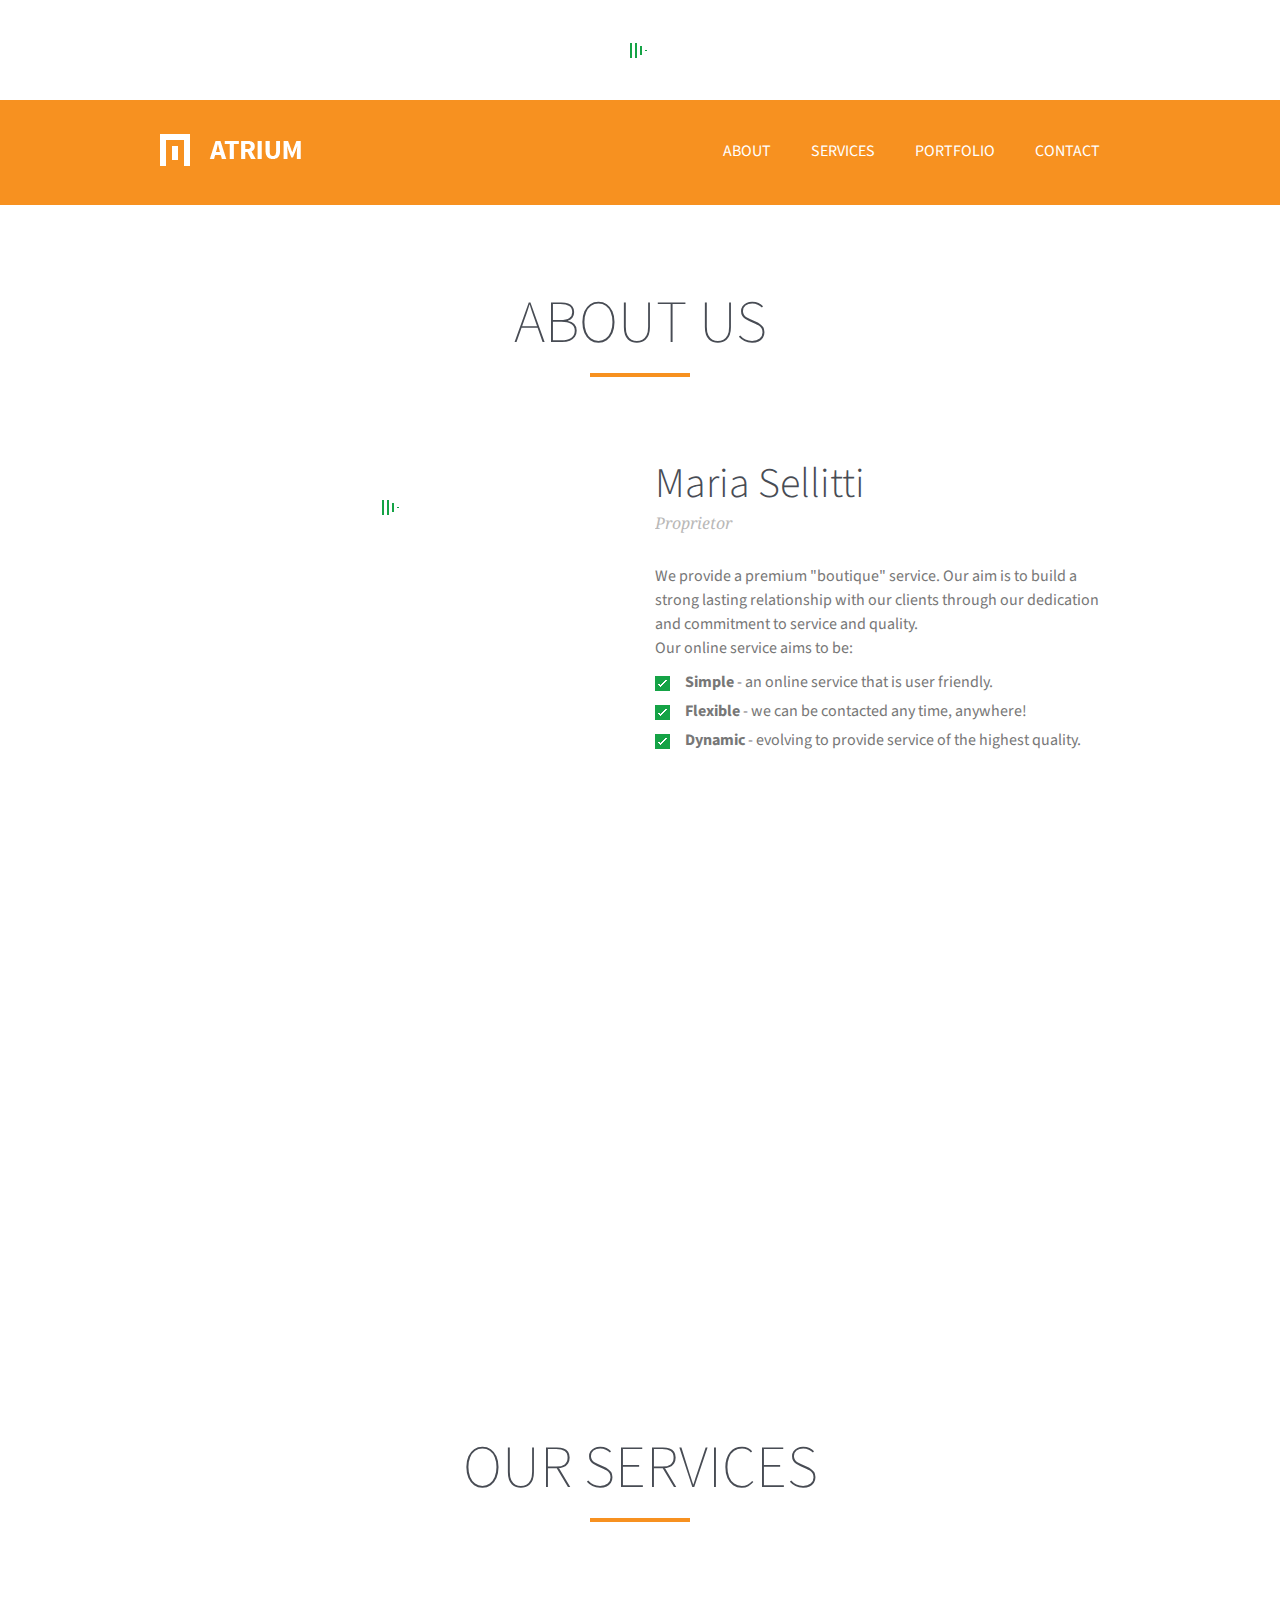
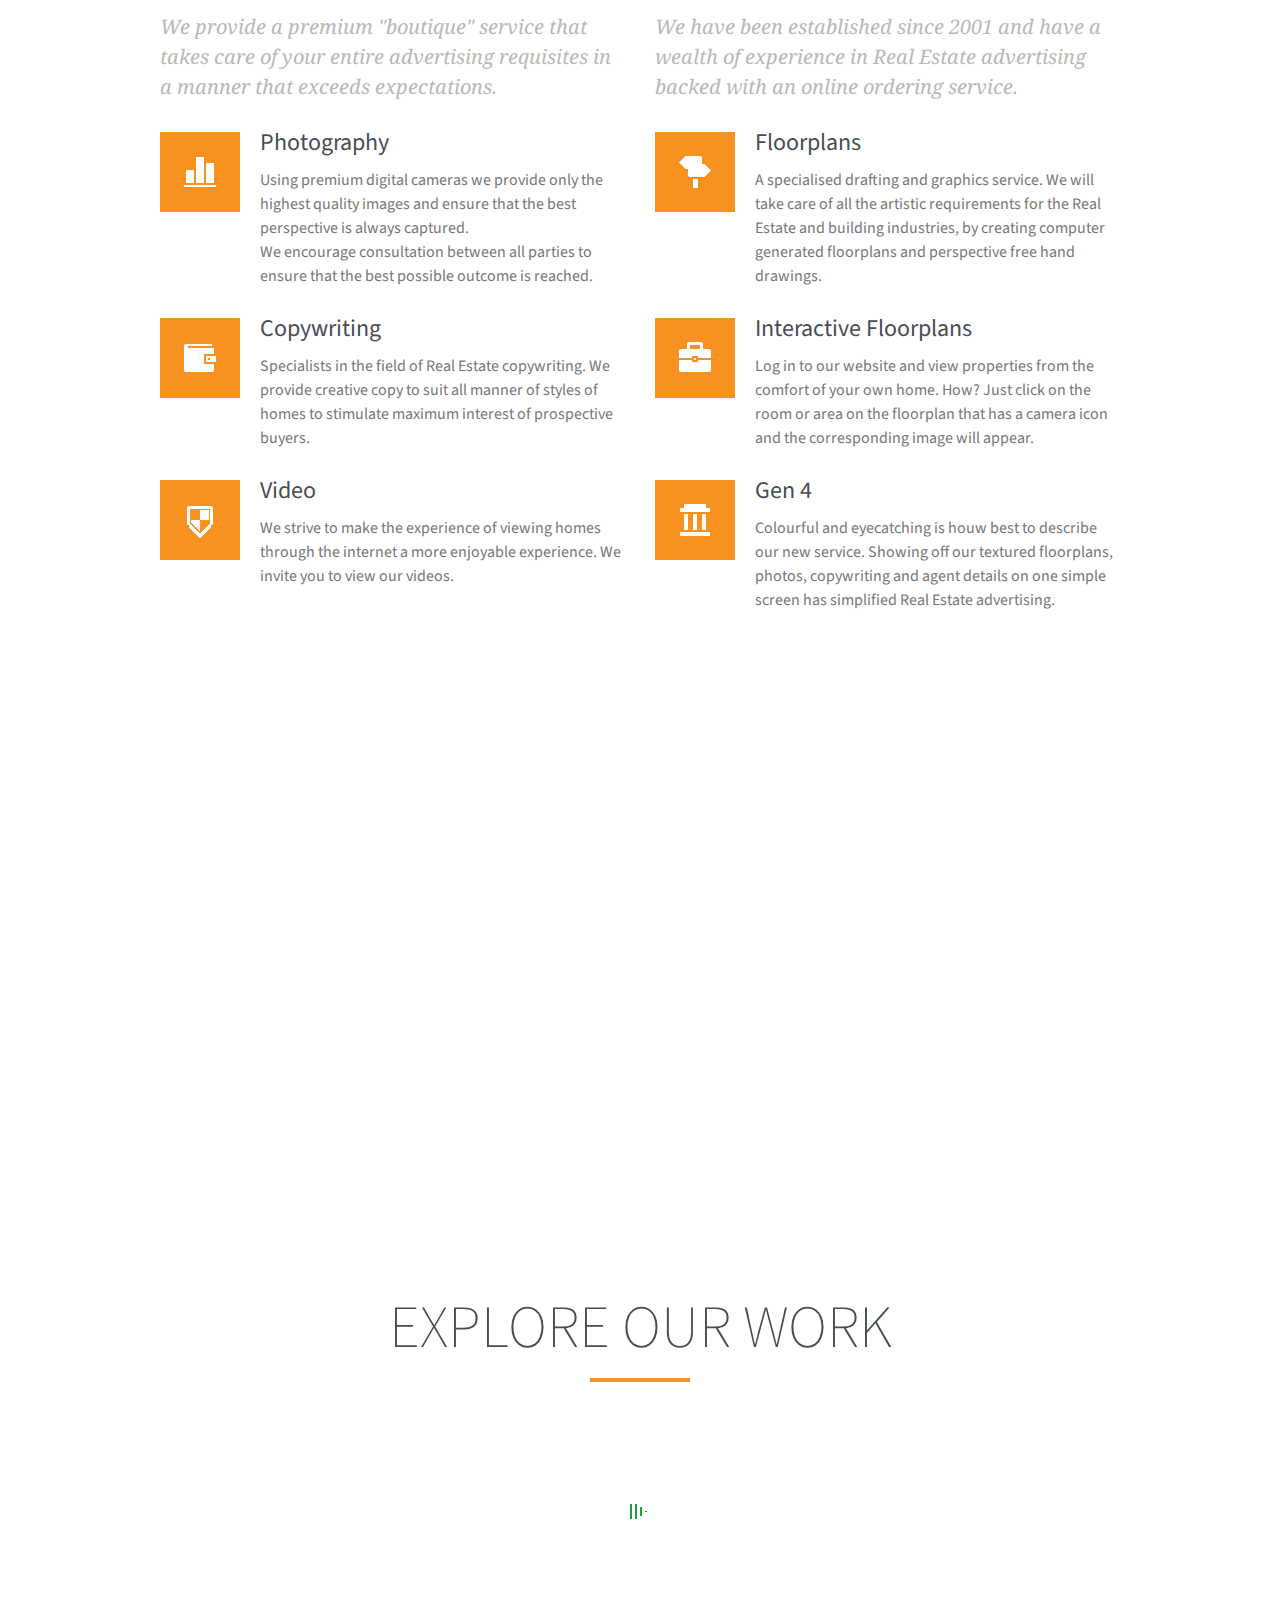
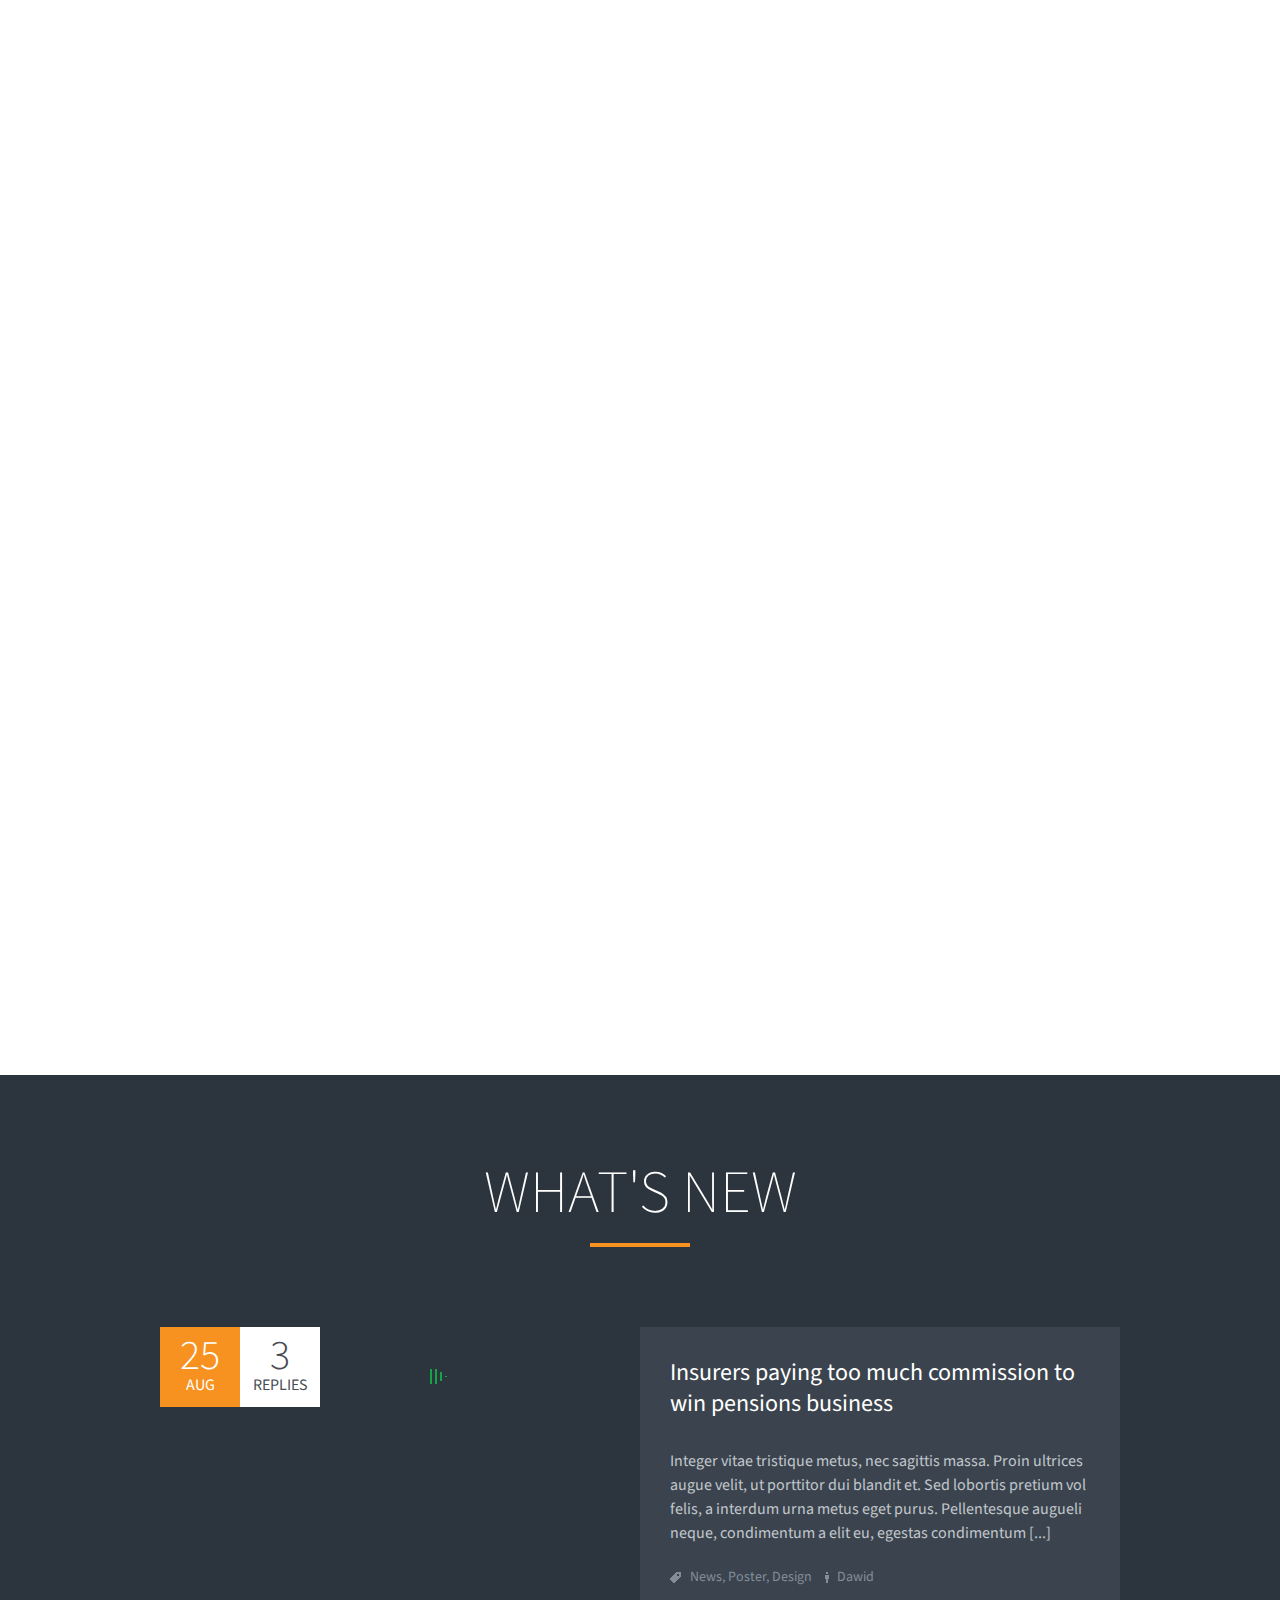
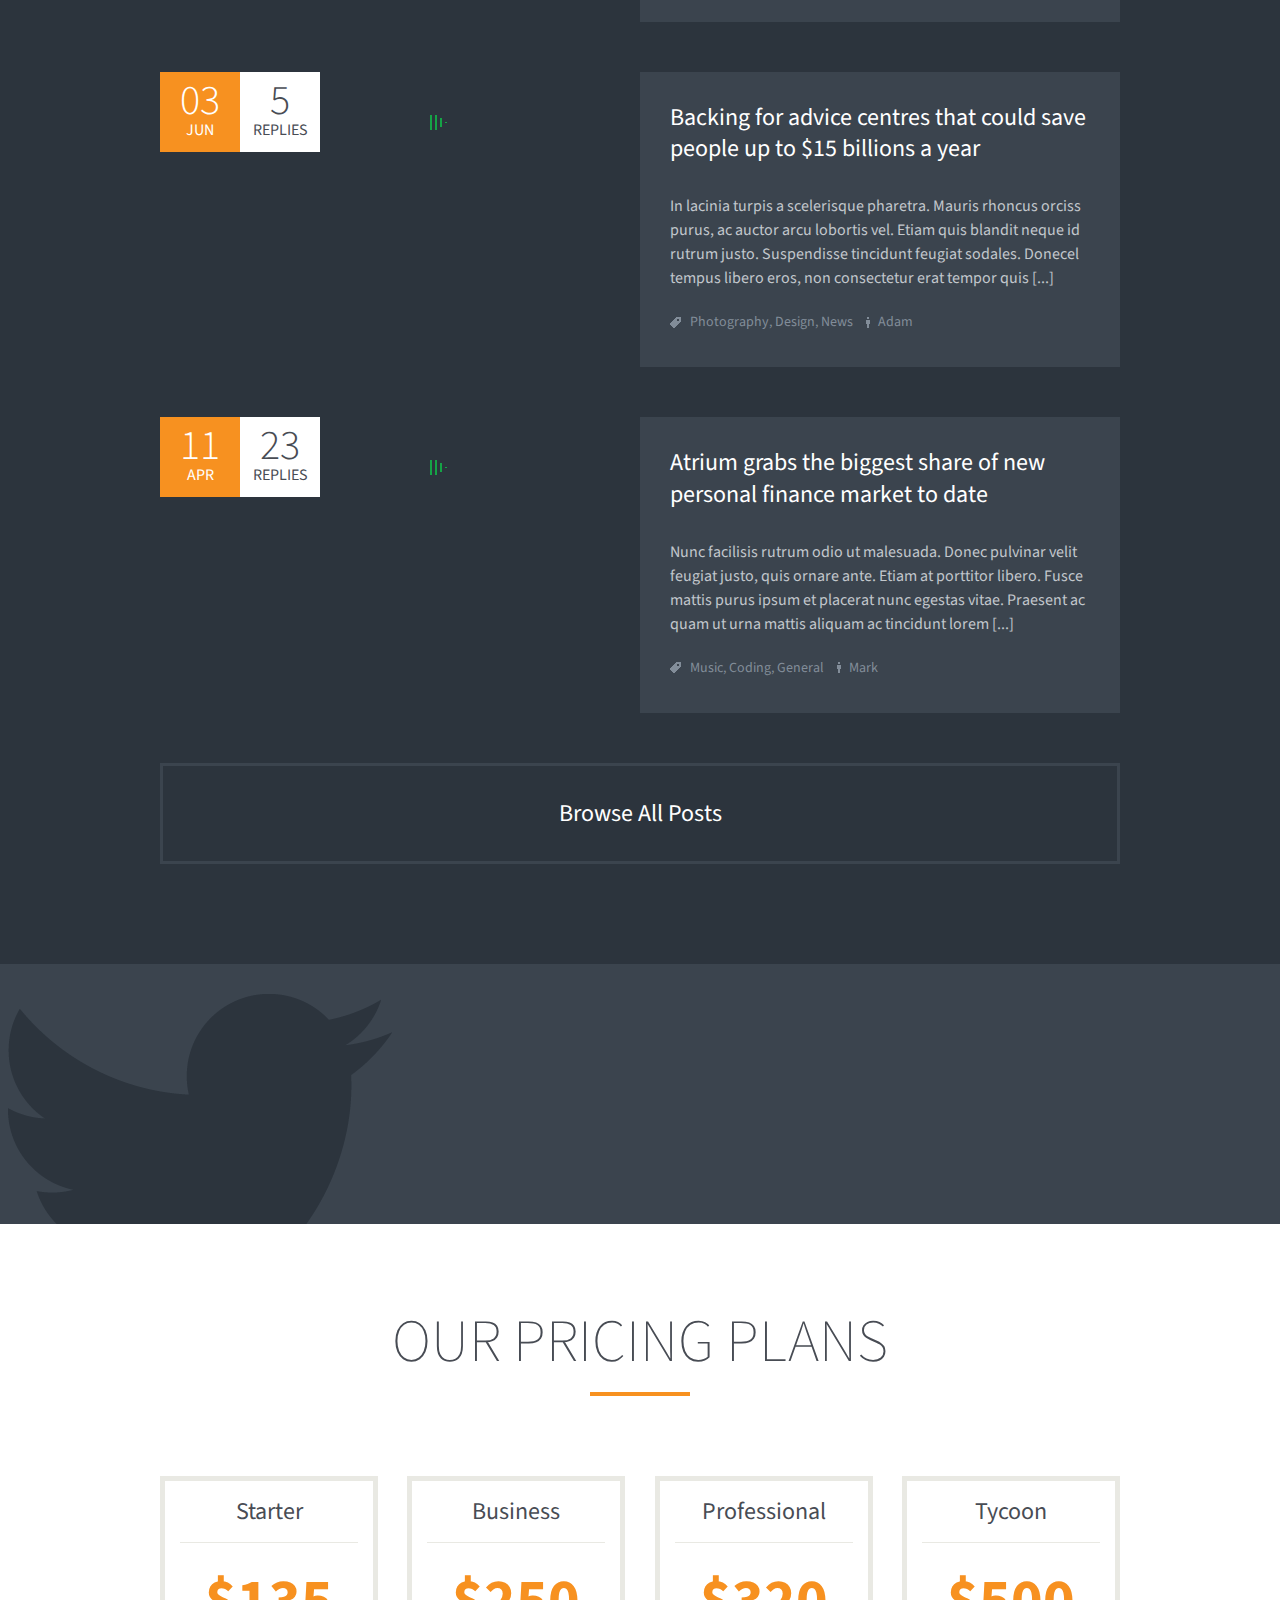
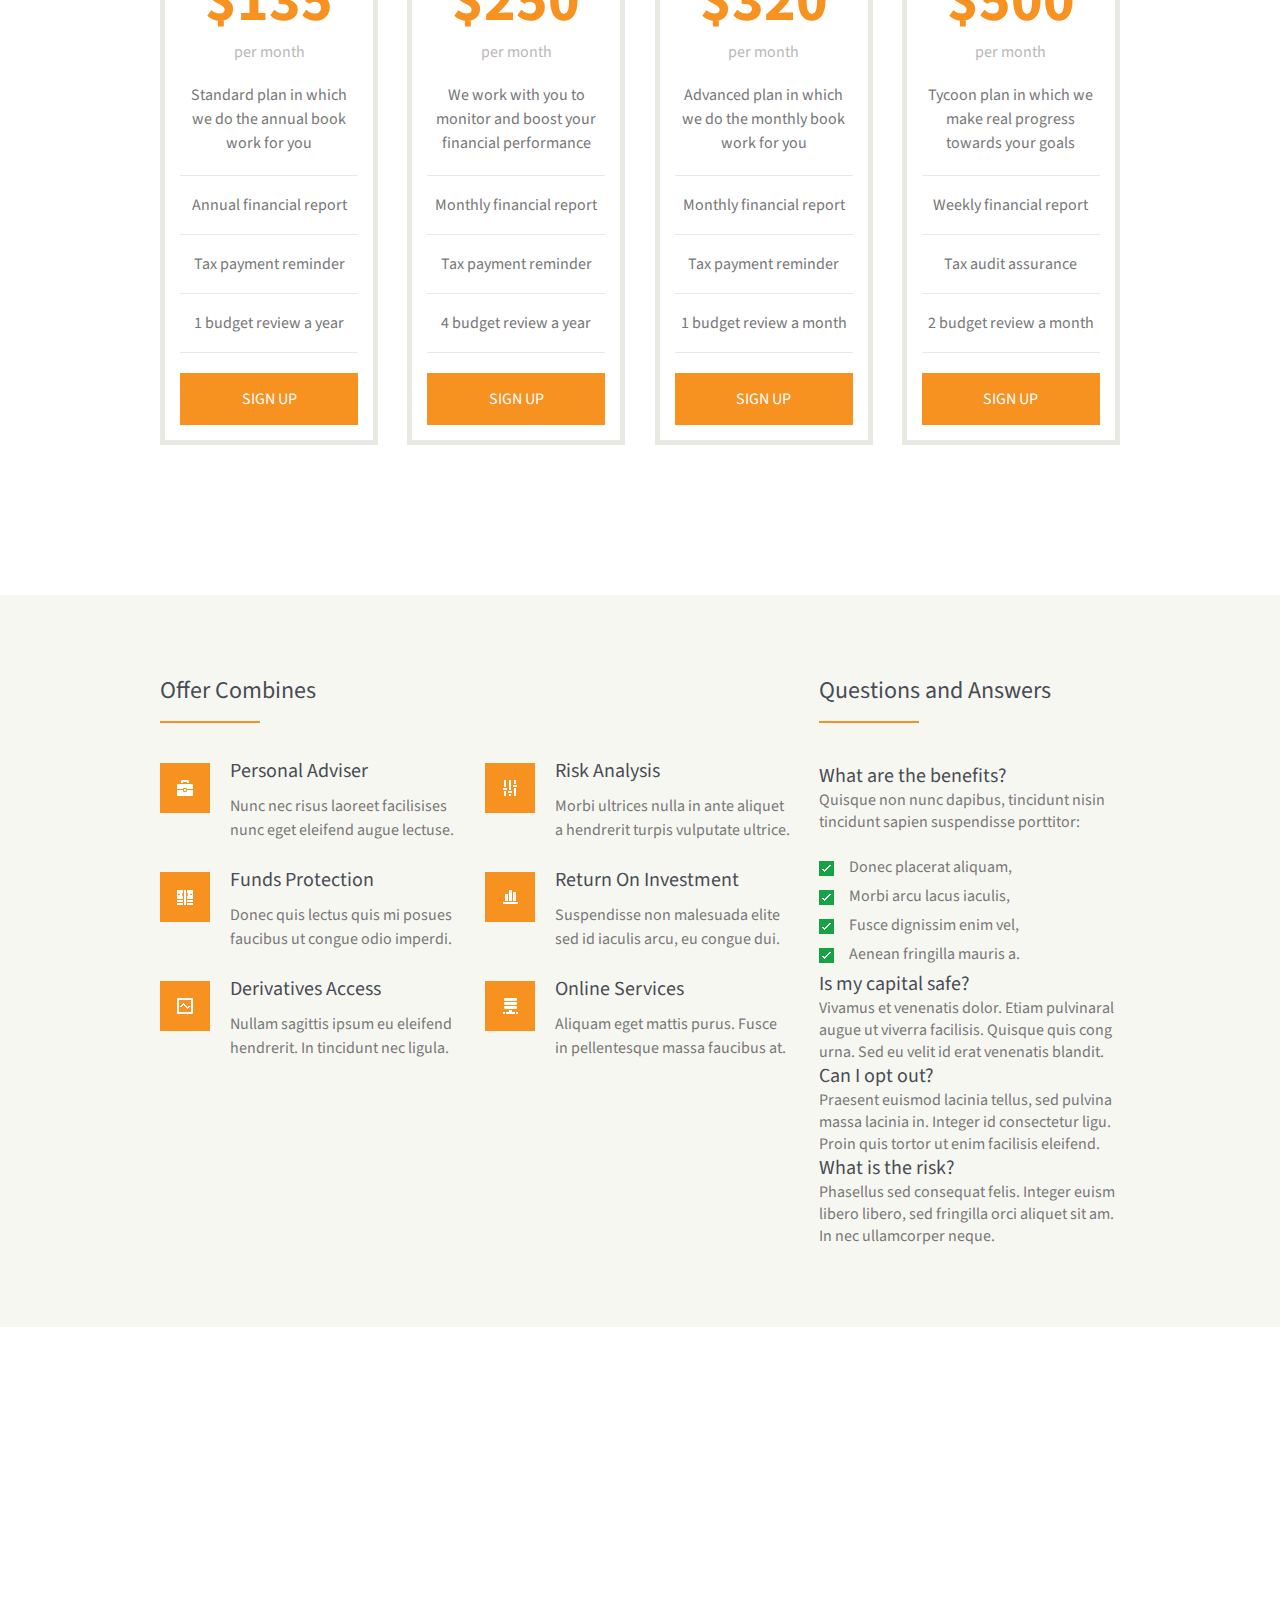
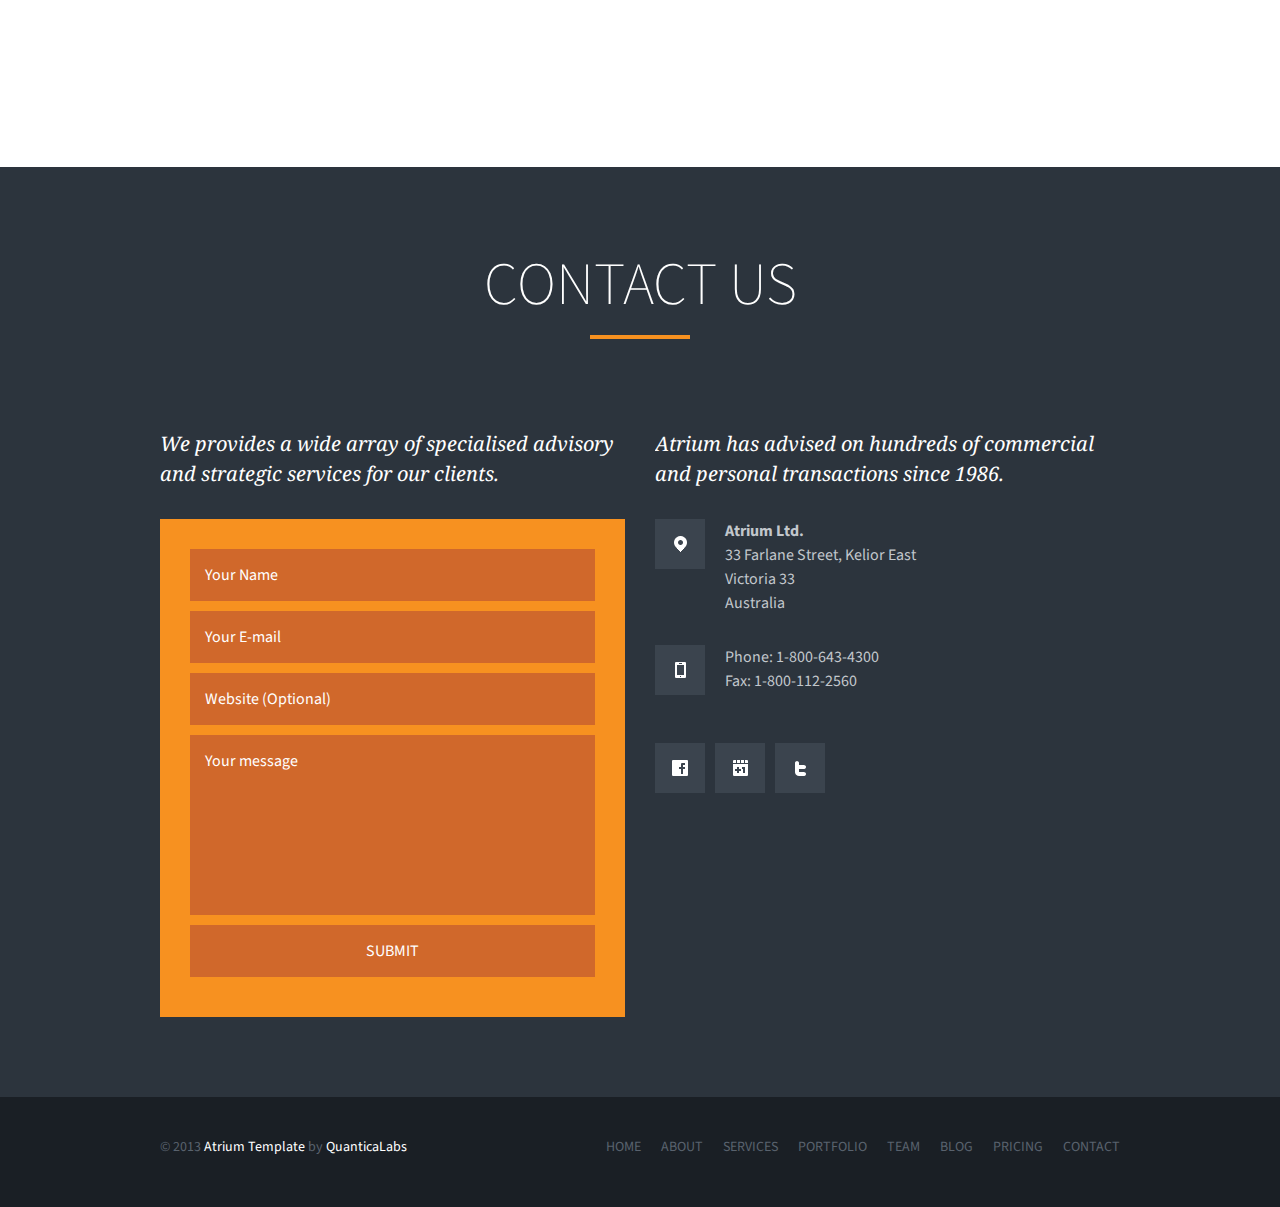
==== commit 26e899e9: "remove the team section" ====
--- a/www/html/index.html
+++ b/www/html/index.html
@@ -716,161 +716,6 @@
 						</div>
 
 					</div>
-
-				</div>
-
-			</li>
-
-			<!-- ----------------------------------------------------------------------------------------------
-			--
-			-- TEAM
-			--
-			-------------------------------------------------------------------------------------------------->
-
-			<li class="page-team" id="page-team">
-
-				<div class="main">
-
-					<!-- Header -->
-					<h2 class="underline">
-						<span>Meet Our Team</span>
-						<span></span>
-					</h2>
-					<!-- /Header -->
-
-					<!-- Team members list -->
-					<ul class="team-list clear-fix">
-
-						<!-- Entry #1 -->
-						<li>
-
-							<!-- Layout 33x66% -->
-							<div class="layout-p-33x66 clear-fix">
-
-								<!-- Left column -->
-								<div class="column-left">
-
-									<!-- Image -->
-									<div class="image image-overlay-image image-fancybox-image">
-										<a href="http://placehold.it/460x400">
-											<img src="http://placehold.it/460x400" alt=""/>
-										</a>
-										<div class="image-description">
-											<h5>David J. Murdock</h5>
-											<span>Lead Manager</span>
-										</div>
-									</div>
-									<!-- /Image -->
-
-									<!-- Social icon list -->
-									<ul class="social-list social-list-style-1">
-										<li><a href="#" class="social-list-facebook"></a></li>
-										<li><a href="#" class="social-list-googleplus"></a></li>
-										<li><a href="#" class="social-list-twitter"></a></li>
-									</ul>
-									<!-- /Social icon list -->
-
-								</div>
-								<!-- /Left column -->
-
-								<!-- Right column -->
-								<div class="column-right">
-
-									<!-- Name + occupation -->
-									<h3 class="team-name">David J. Murdock</h3>
-									<span class="occupation-name">Lead Manager</span>
-									<!-- /Name + occupation -->
-
-									<!-- About -->
-									<p>
-										Ut id tincidunt lorem. Cras placerat augue vel commodo malesuada. Nulla aliquam quam est, ut gravida lacus porta eu. Proin eget posuere nisl. Praesent quis sapien nibh.
-									</p>
-									<!-- /About -->
-
-									<!-- Skills list -->
-									<ul class="skill-list list-0">
-										<li>
-											<span>Team Leading</span>
-											<span class="progress-bar value-80"></span>
-										</li>
-										<li>
-											<span>Web Design</span>
-											<span class="progress-bar value-70"></span>
-										</li>
-										<li>
-											<span>Photography</span>
-											<span class="progress-bar value-90"></span>
-										</li>
-									</ul>
-									<!-- /Skills list -->
-
-								</div>
-								<!-- /Right column -->
-
-							</div>
-							<!-- /Layout 33x66% -->
-
-						</li>
-						<!-- /Entry #1 -->
-
-						<!-- Entry #2 -->
-						<li>
-
-							<div class="layout-p-33x66 clear-fix">
-
-								<div class="column-left">
-
-									<div class="image image-overlay-image image-fancybox-image">
-										<a href="http://placehold.it/460x400">
-											<img src="http://placehold.it/460x400" alt=""/>
-										</a>
-										<div class="image-description">
-											<h5>Carmen Southard</h5>
-											<span>Senior Manager</span>
-										</div>
-									</div>
-
-									<ul class="social-list social-list-style-1">
-										<li><a href="#" class="social-list-email"></a></li>
-										<li><a href="#" class="social-list-tumblr"></a></li>
-										<li><a href="#" class="social-list-digg"></a></li>
-									</ul>
-
-								</div>
-
-								<div class="column-right">
-
-									<h3 class="team-name">Carmen Southard</h3>
-									<span class="occupation-name">Senior Manager</span>
-
-									<p>
-										Duis porta ante non sapien dictum, sed pellentesque mauris ultrices. Sed dapibus accumsan condimentum. Suspendisse metus lacus, porttitor et sagittis quis, semper lacinia risus.
-									</p>
-
-									<ul class="skill-list list-0">
-										<li>
-											<span>Team Leading</span>
-											<span class="progress-bar value-30"></span>
-										</li>
-										<li>
-											<span>Web Design</span>
-											<span class="progress-bar value-50"></span>
-										</li>
-										<li>
-											<span>Photography</span>
-											<span class="progress-bar value-60"></span>
-										</li>
-									</ul>
-
-								</div>
-
-							</div>
-
-						</li>
-						<!-- Entry #2 -->
-
-					</ul>
-					<!-- /Team members list -->
 
 				</div>
 
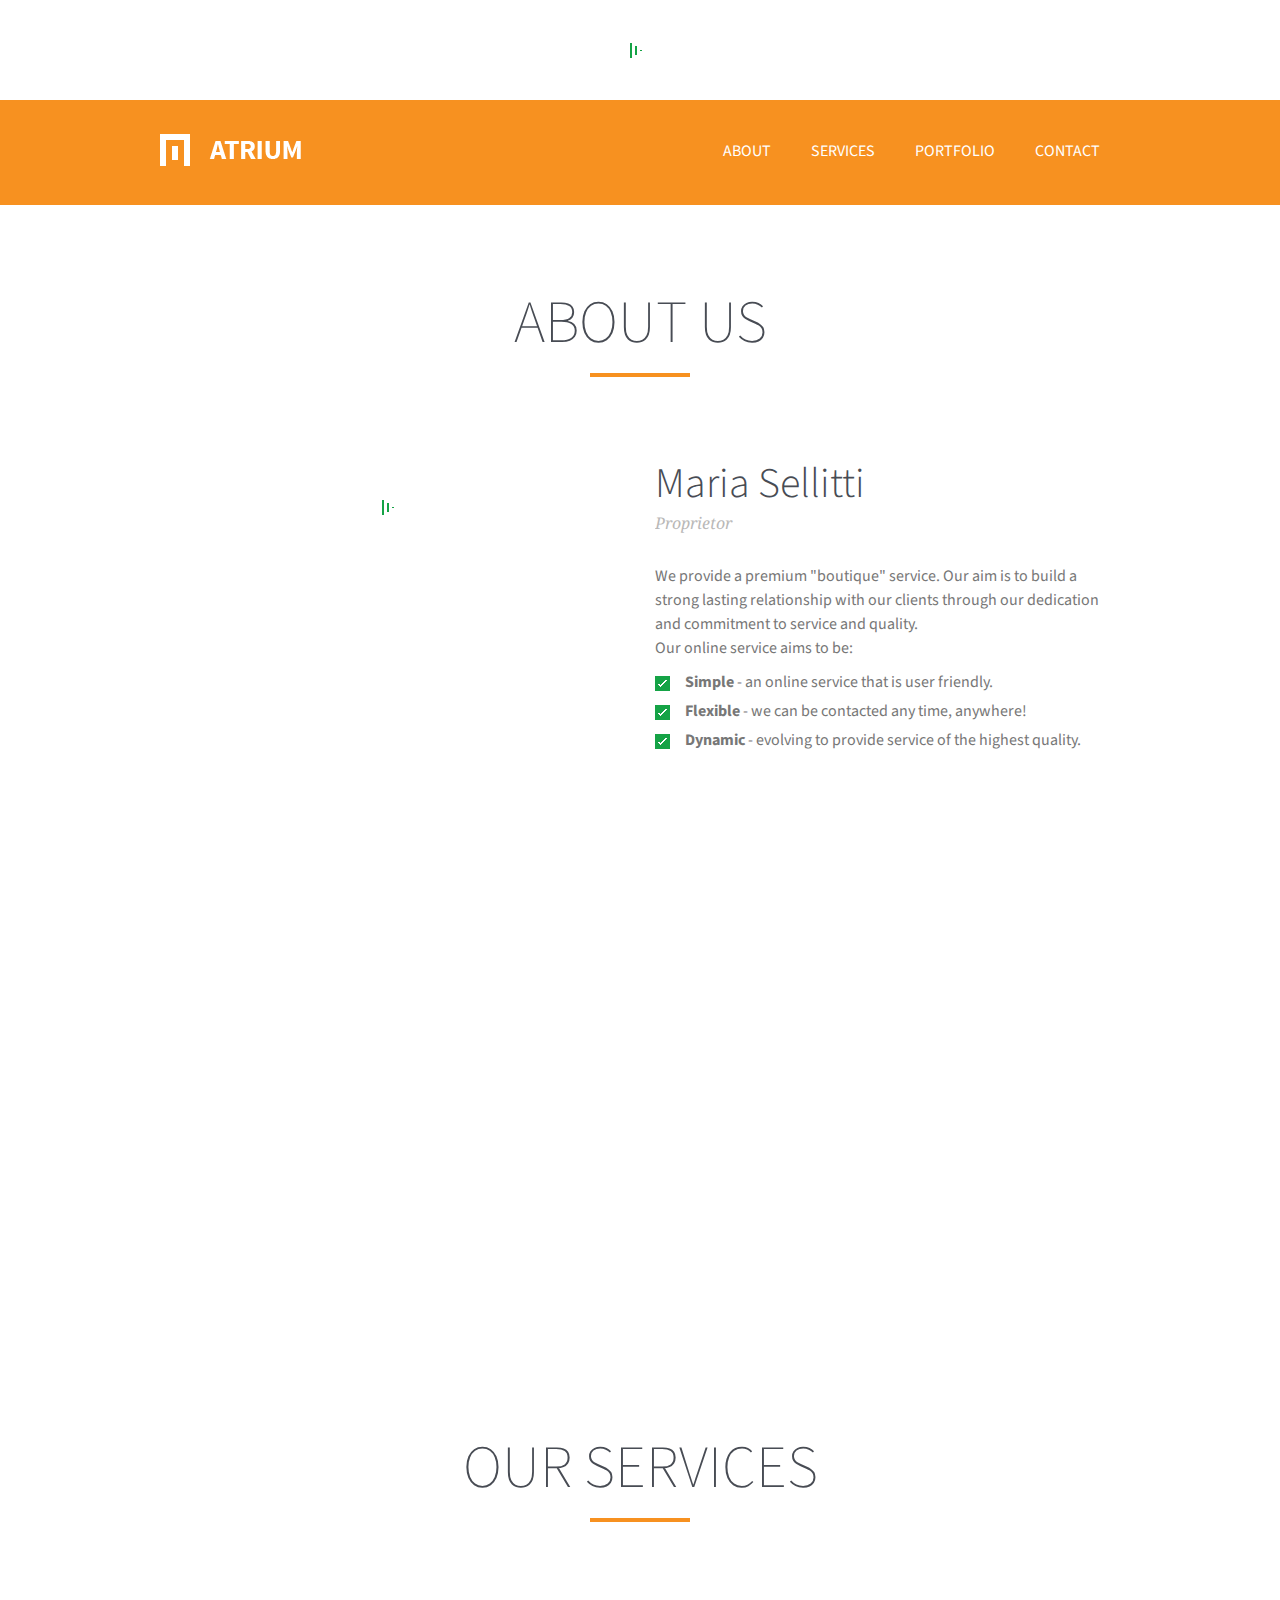
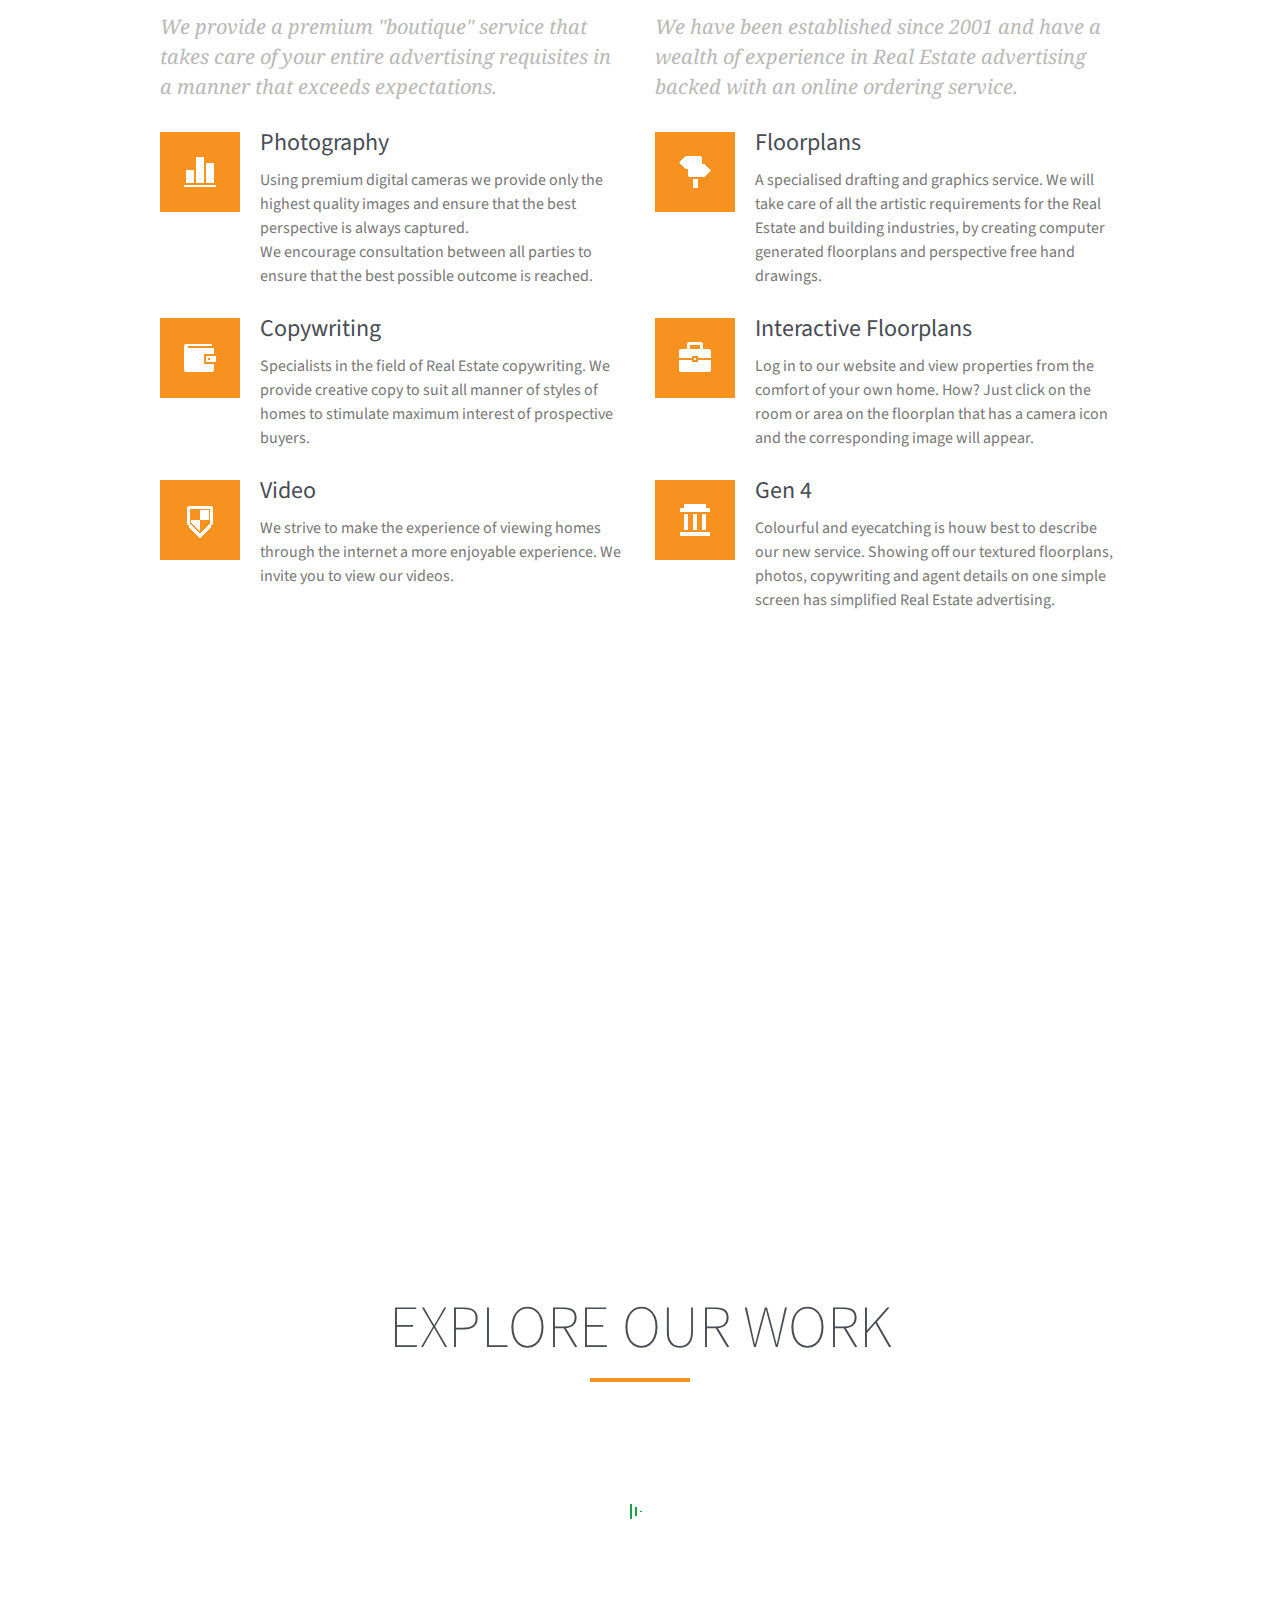
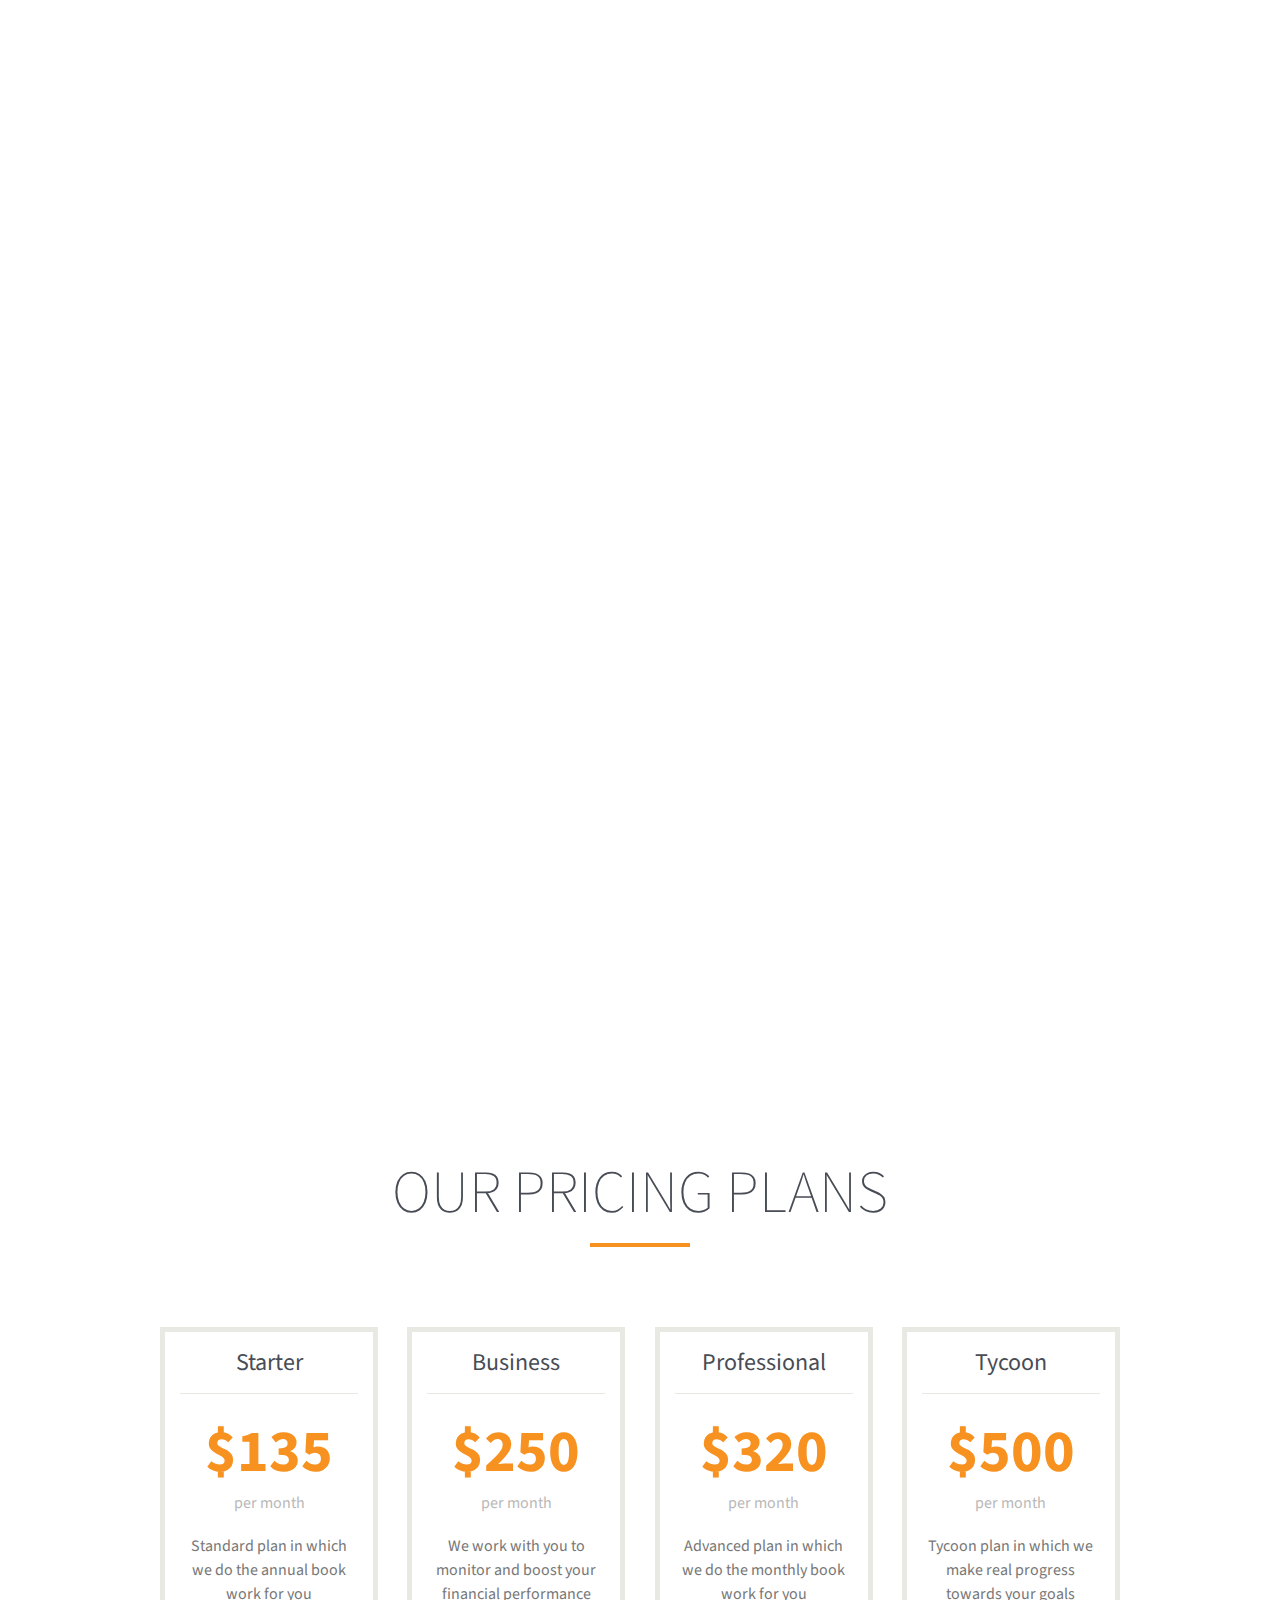
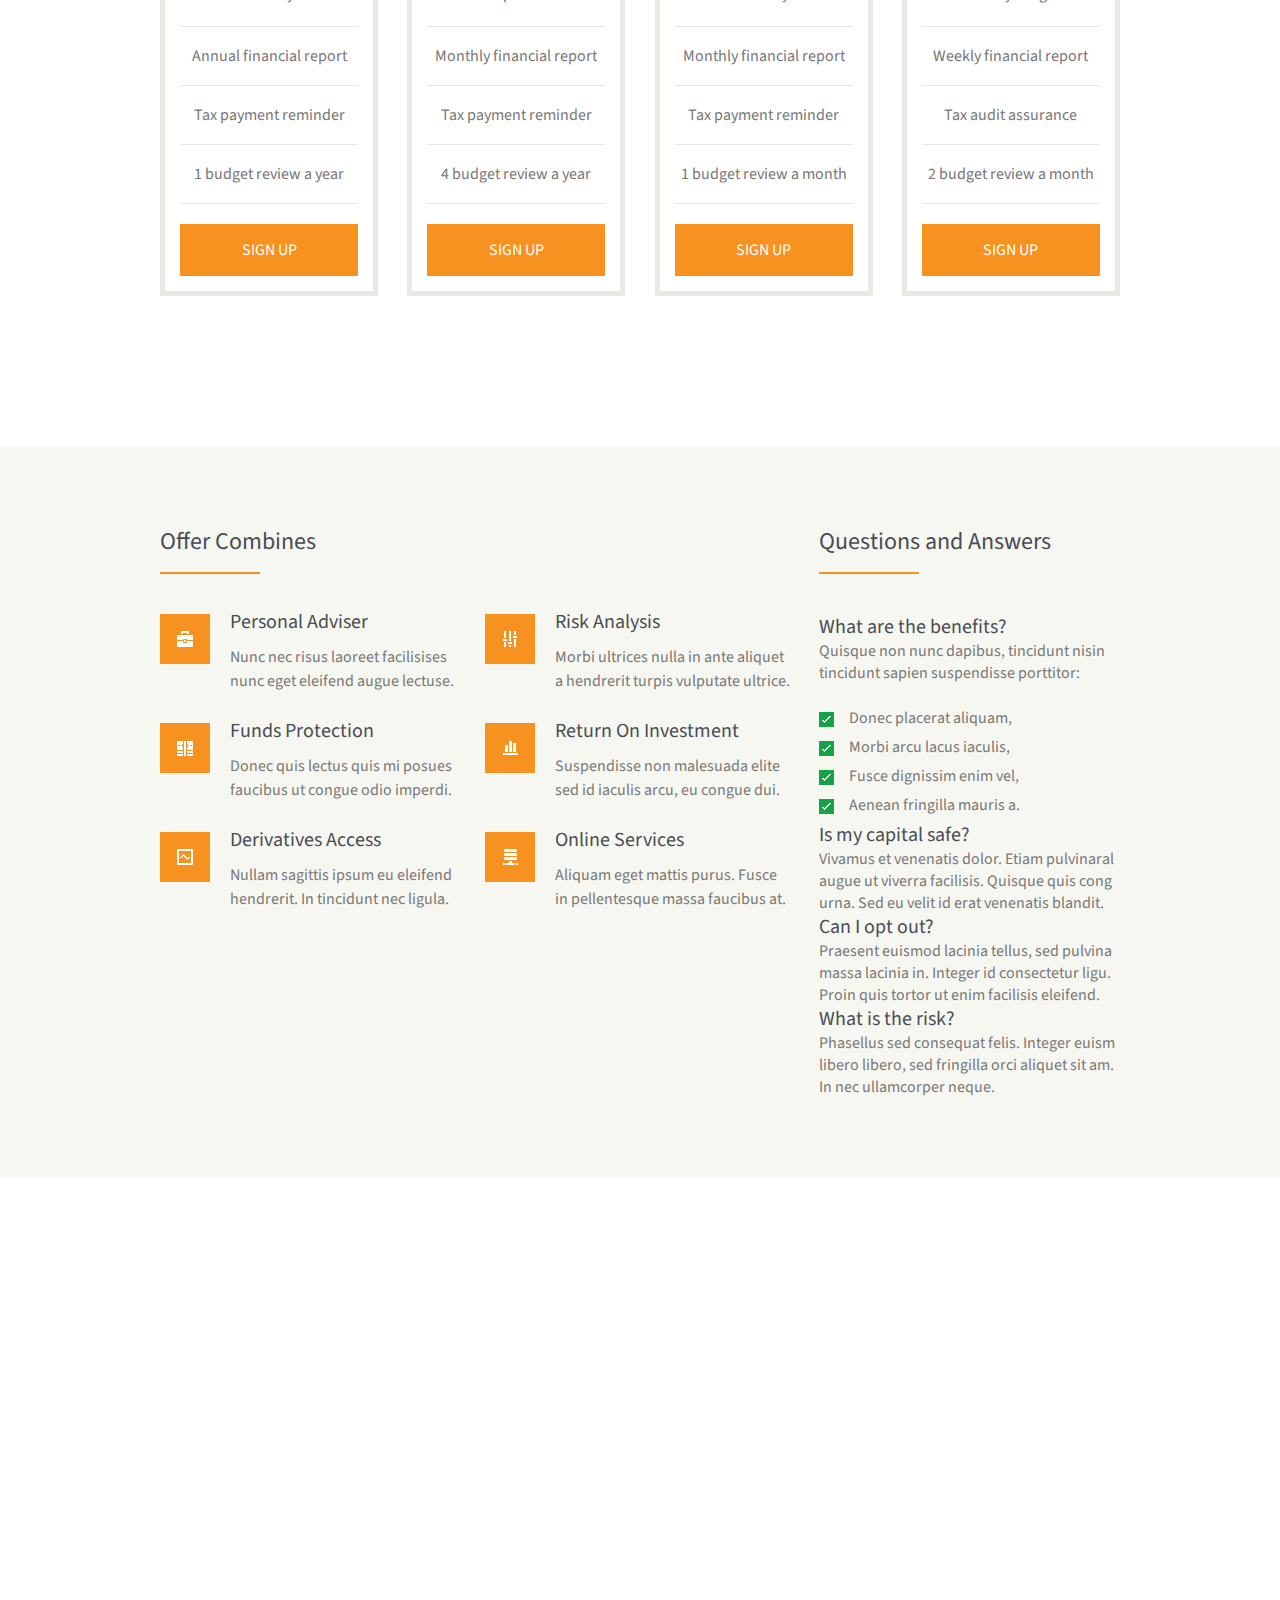
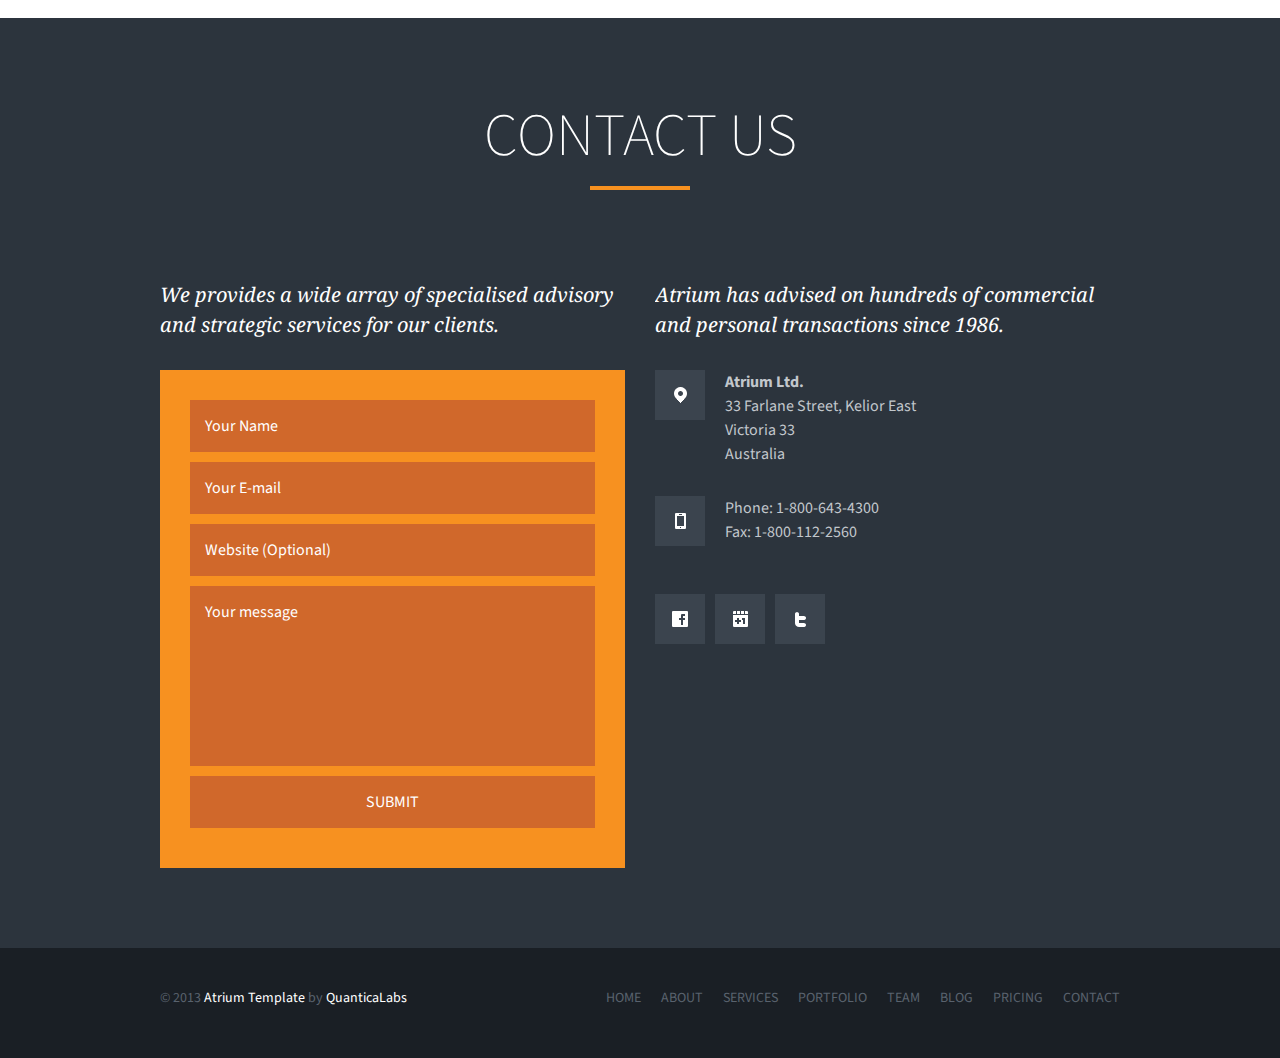
==== commit e00333e0: "remove blog section" ====
--- a/www/html/index.html
+++ b/www/html/index.html
@@ -717,190 +717,6 @@
 
 					</div>
 
-				</div>
-
-			</li>
-
-			<!-- ----------------------------------------------------------------------------------------------
-			--
-			-- BLOG
-			--
-			-------------------------------------------------------------------------------------------------->
-
-			<li class="page-blog" id="page-blog">
-
-				<div class="main blog">
-
-					<!-- Header -->
-					<h2 class="underline">
-						<span>What&#039;s new</span>
-						<span></span>
-					</h2>
-					<!-- /Header -->
-
-					<!-- Posts list -->
-					<ul class="post-list post-list-1">
-
-						<!-- Post #1 -->
-						<li class="clear-fix">
-
-							<!-- Date -->
-							<div class="post-list-date">
-								<div class="post-date-box">
-									<h3>25</h3>
-									<span>Aug</span>
-								</div>
-							</div>
-							<!-- /Date -->
-
-							<!-- Image + comments count -->
-							<div class="post-list-image">
-								<!-- Comments count -->
-								<div class="post-comment-count-box">
-									<h3>3</h3>
-									<span>Replies</span>
-								</div>
-								<!-- /Comments count -->
-								<!-- Image -->
-								<div class="image image-overlay-url image-fancybox-url">
-									<a href="post.html" class="preloader-image">
-										<img src="_sample/blog/01.jpg" alt=""/>
-									</a>
-								</div>
-								<!-- /Image -->
-							</div>
-							<!-- /Image + comments count -->
-
-							<!-- Content -->
-							<div class="post-list-content">
-								<div>
-									<!-- Header -->
-									<h4><a href="post.html">Insurers paying too much commission to win pensions business</a></h4>
-									<!-- /Header -->
-									<!-- Excerpt -->
-									<p>
-										Integer vitae tristique metus, nec sagittis massa. Proin ultrices augue velit, ut porttitor dui blandit et.
-										Sed lobortis pretium vol felis, a interdum urna metus eget purus. Pellentesque augueli neque, condimentum
-										a elit eu, egestas condimentum [...]
-									</p>
-									<!-- /Excerpt -->
-									<!-- Categories + author -->
-									<div class="post-info-bar">
-										<div class="post-info-bar-category">
-											<a href="#">News</a>,
-											<a href="#">Poster</a>,
-											<a href="#">Design</a>
-										</div>
-										<div class="post-info-bar-author"><a href="#">Dawid</a></div>
-									</div>
-									<!-- /Categories + author -->
-								</div>
-							</div>
-							<!-- /Content -->
-
-						</li>
-						<!-- /Post #1 -->
-
-						<!-- Post #2 -->
-						<li class="clear-fix">
-
-							<div class="post-list-date">
-								<div class="post-date-box">
-									<h3>03</h3>
-									<span>Jun</span>
-								</div>
-							</div>
-
-							<div class="post-list-image">
-								<div class="post-comment-count-box">
-									<h3>5</h3>
-									<span>Replies</span>
-								</div>
-								<div class="image image-overlay-url image-fancybox-url">
-									<a href="post.html" class="preloader-image">
-										<img src="_sample/blog/02.jpg" alt=""/>
-									</a>
-								</div>
-							</div>
-
-							<div class="post-list-content">
-								<div>
-									<h4><a href="post.html">Backing for advice centres that could save people up to $15 billions a year</a></h4>
-									<p>
-										In lacinia turpis a scelerisque pharetra. Mauris rhoncus orciss purus, ac auctor arcu lobortis vel.
-										Etiam quis blandit neque id rutrum justo. Suspendisse tincidunt feugiat sodales. Donecel tempus libero eros,
-										non consectetur erat tempor quis [...]
-									</p>
-									<div class="post-info-bar">
-										<div class="post-info-bar-category">
-											<a href="#">Photography</a>,
-											<a href="#">Design</a>,
-											<a href="#">News</a>
-										</div>
-										<div class="post-info-bar-author"><a href="#">Adam</a></div>
-									</div>
-								</div>
-							</div>
-
-						</li>
-						<!-- /Post #2 -->
-
-						<!-- Post #3 -->
-						<li class="clear-fix">
-
-							<div class="post-list-date">
-								<div class="post-date-box">
-									<h3>11</h3>
-									<span>Apr</span>
-								</div>
-							</div>
-
-							<div class="post-list-image">
-								<div class="post-comment-count-box">
-									<h3>23</h3>
-									<span>Replies</span>
-								</div>
-								<div class="image image-overlay-url image-fancybox-url">
-									<a href="post.html" class="preloader-image">
-										<img src="_sample/blog/03.jpg" alt=""/>
-									</a>
-								</div>
-							</div>
-
-							<div class="post-list-content">
-								<div>
-									<h4><a href="post.html">Atrium grabs the biggest share of new personal finance market to date</a></h4>
-									<p>
-										Nunc facilisis rutrum odio ut malesuada. Donec pulvinar velit feugiat justo, quis ornare ante.
-										Etiam at porttitor libero. Fusce mattis purus ipsum et placerat nunc egestas vitae.
-										Praesent ac quam ut urna mattis aliquam ac tincidunt lorem [...]
-									</p>
-									<div class="post-info-bar">
-										<div class="post-info-bar-category">
-											<a href="#">Music</a>,
-											<a href="#">Coding</a>,
-											<a href="#">General</a>
-										</div>
-										<div class="post-info-bar-author"><a href="#">Mark</a></div>
-									</div>
-								</div>
-							</div>
-
-						</li>
-						<!-- /Post #3 -->
-
-					</ul>
-					<!-- /Posts list -->
-
-					<a href="blog.html" class="button-browse">Browse All Posts</a>
-
-				</div>
-
-				<div class="twitter-user-timeline">
-					<div class="main clear-fix">
-						<div class="twitter-user-timeline-list clear-fix"></div>
-						<div class="twitter-user-timeline-background"></div>
-					</div>
 				</div>
 
 			</li>
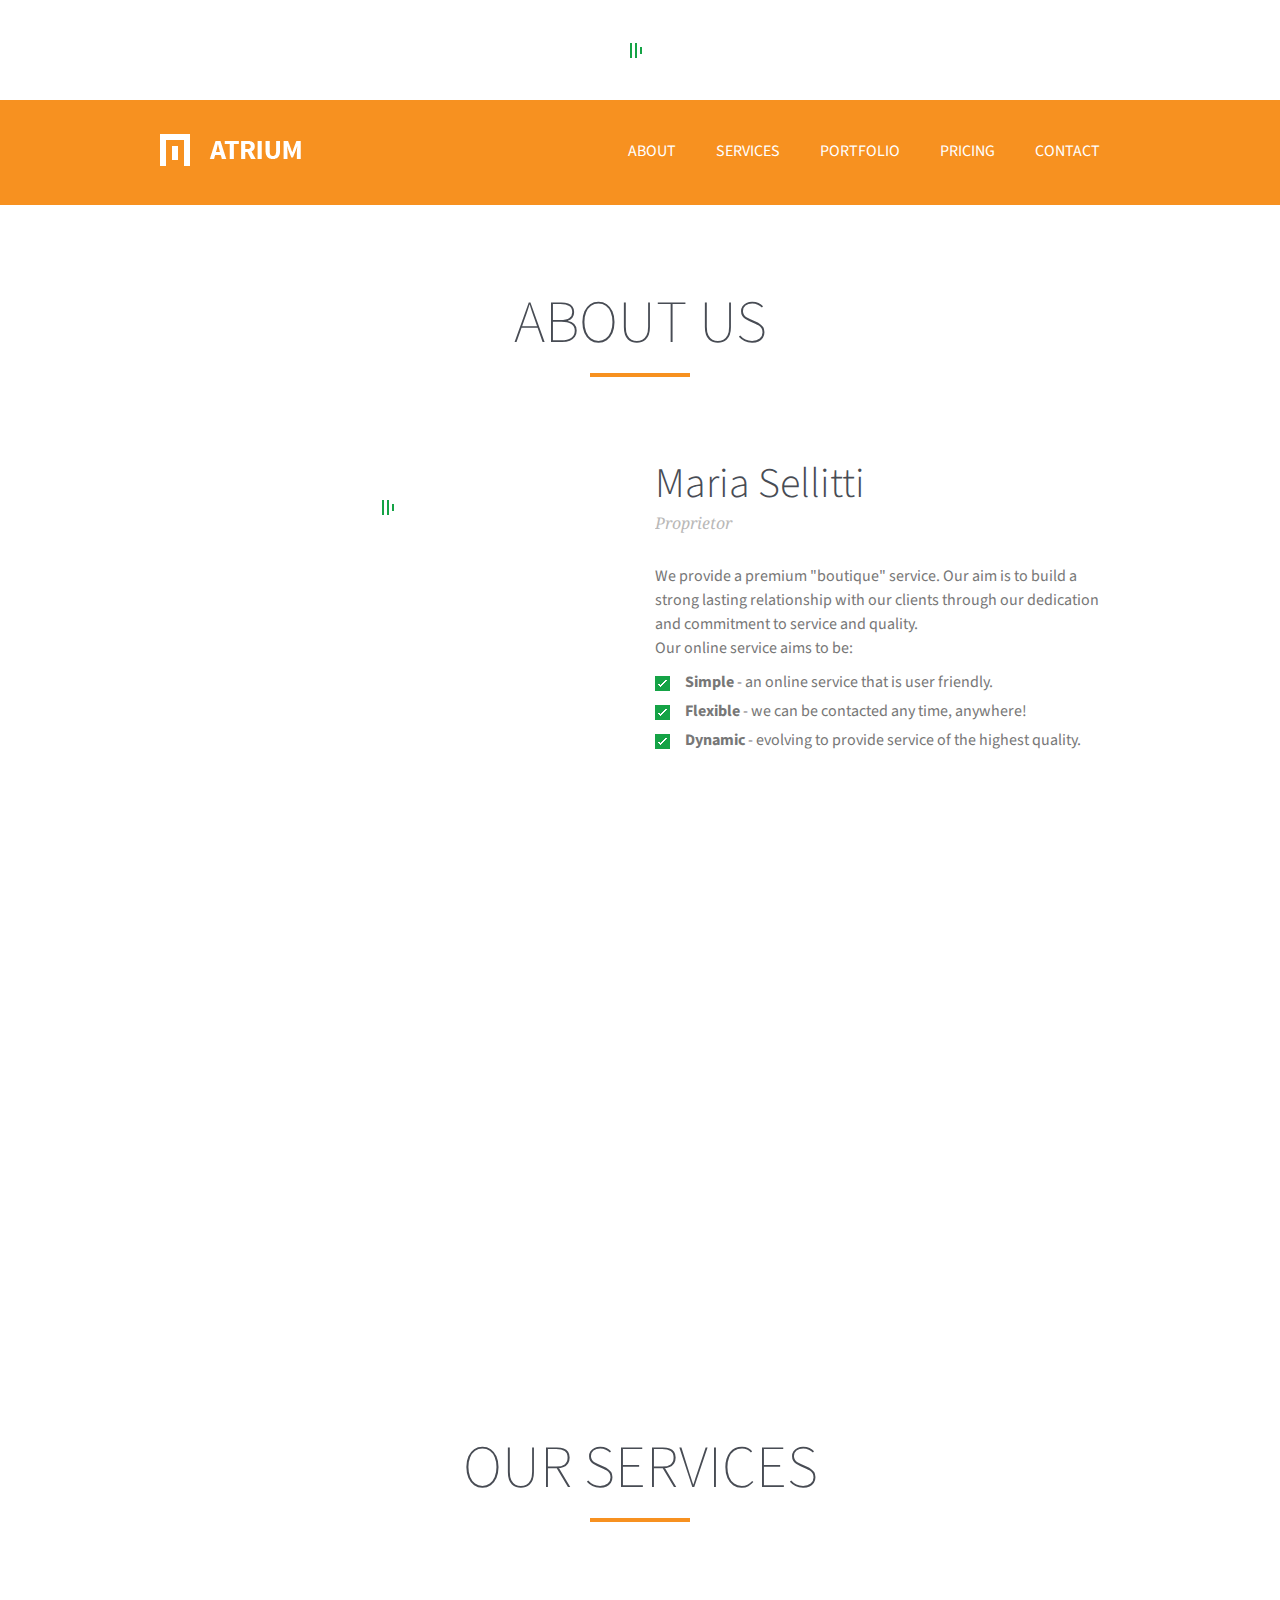
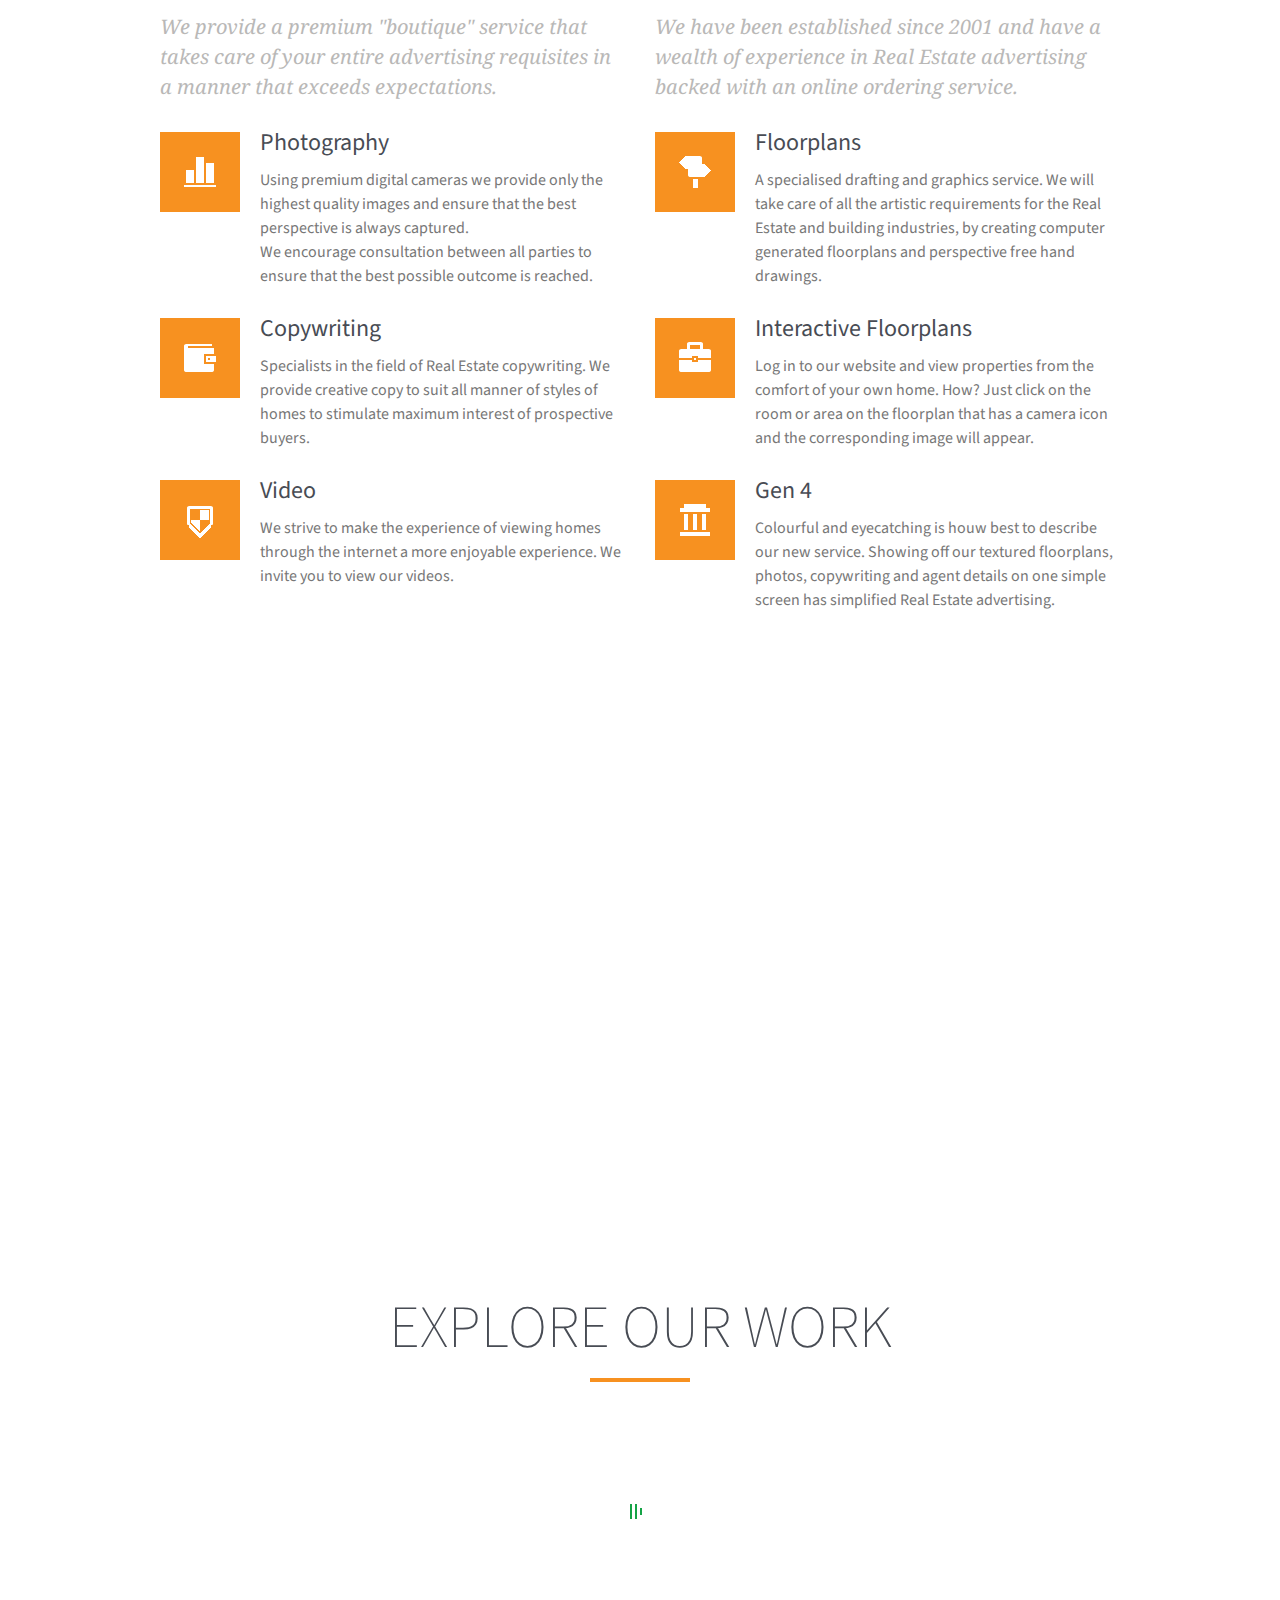
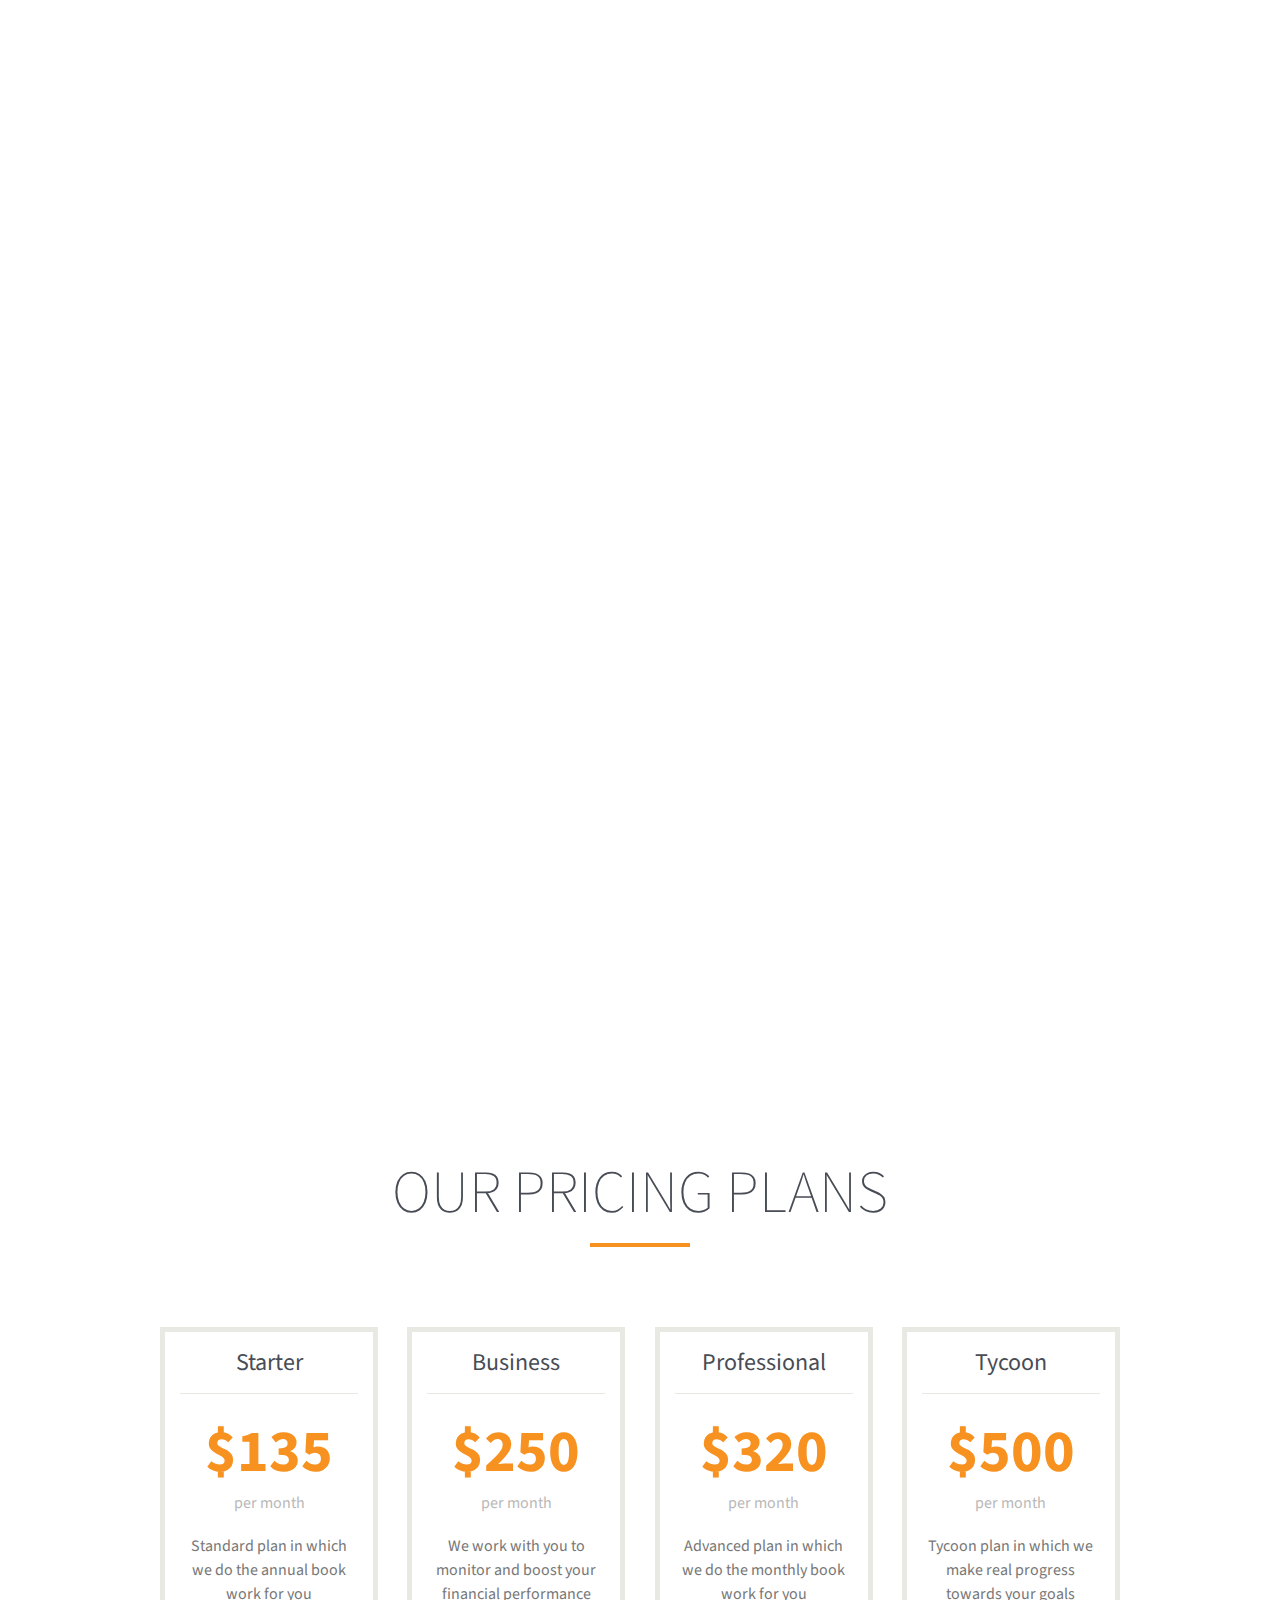
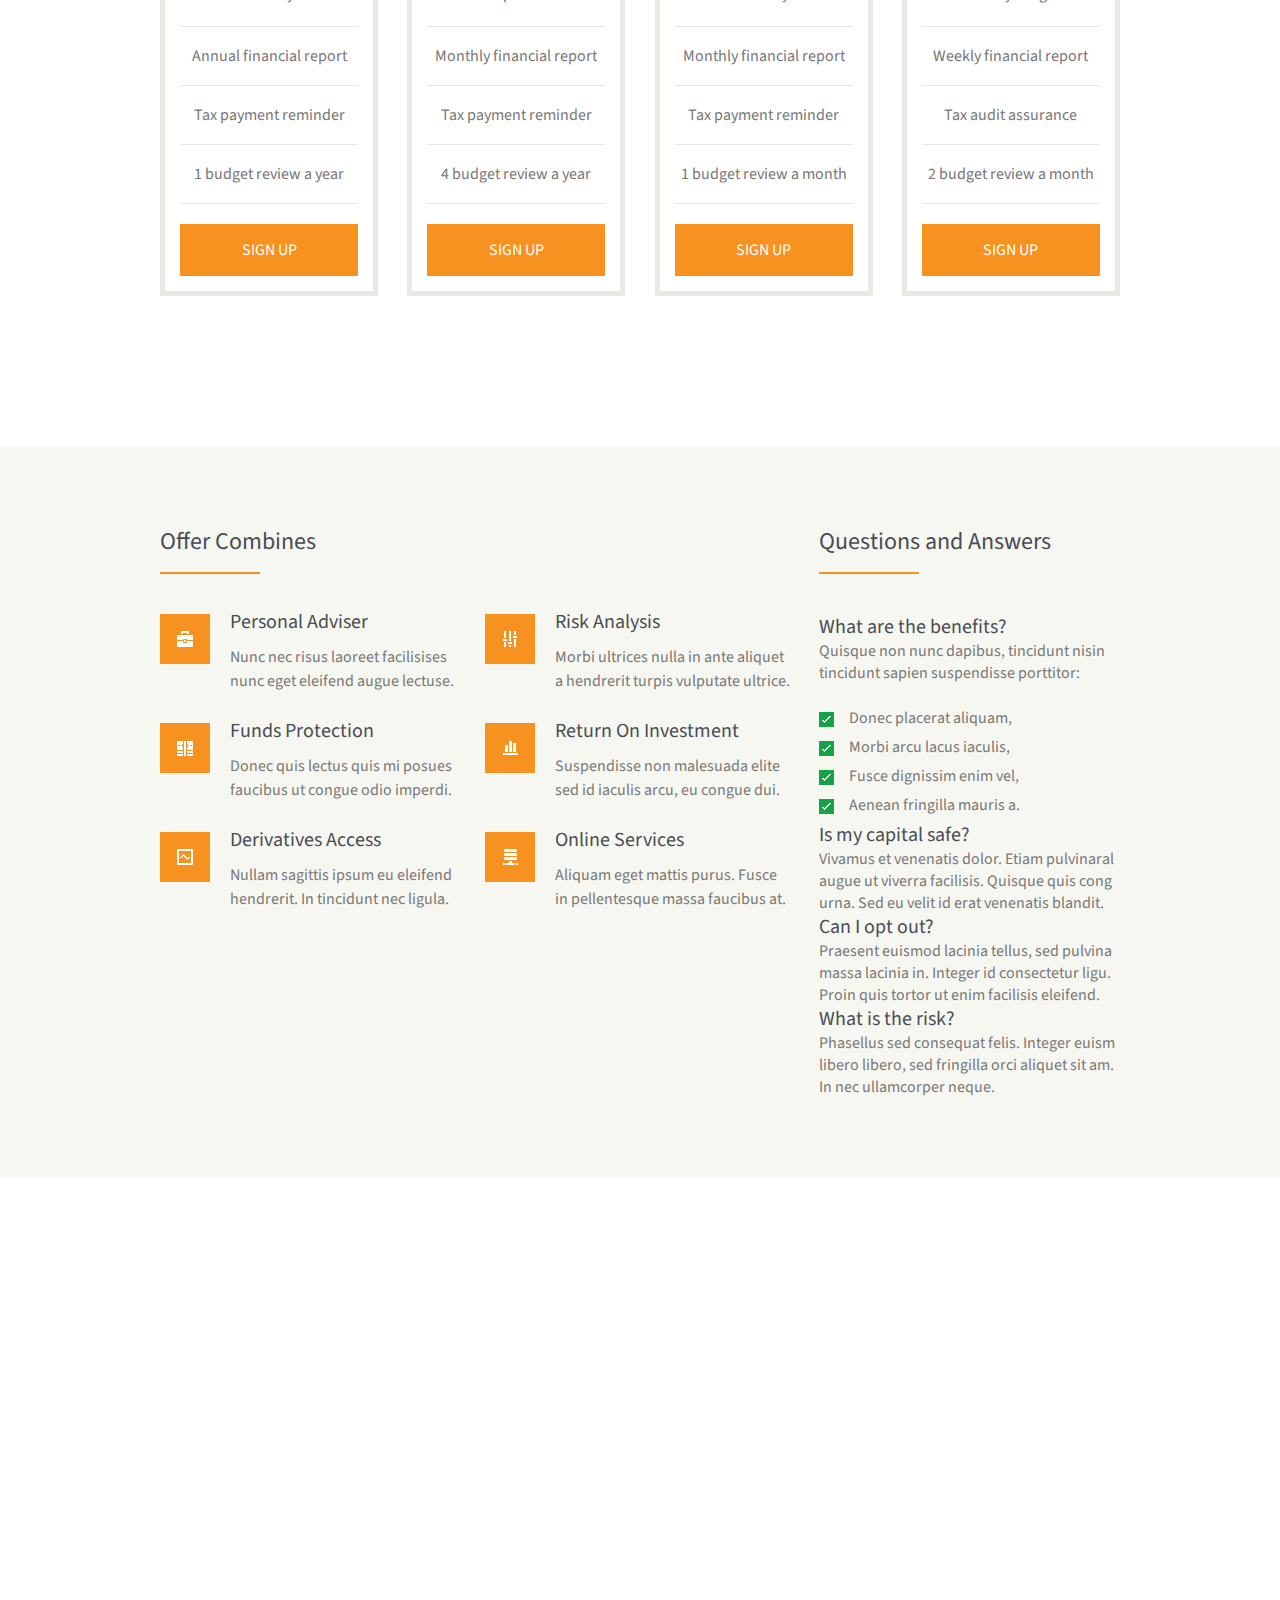
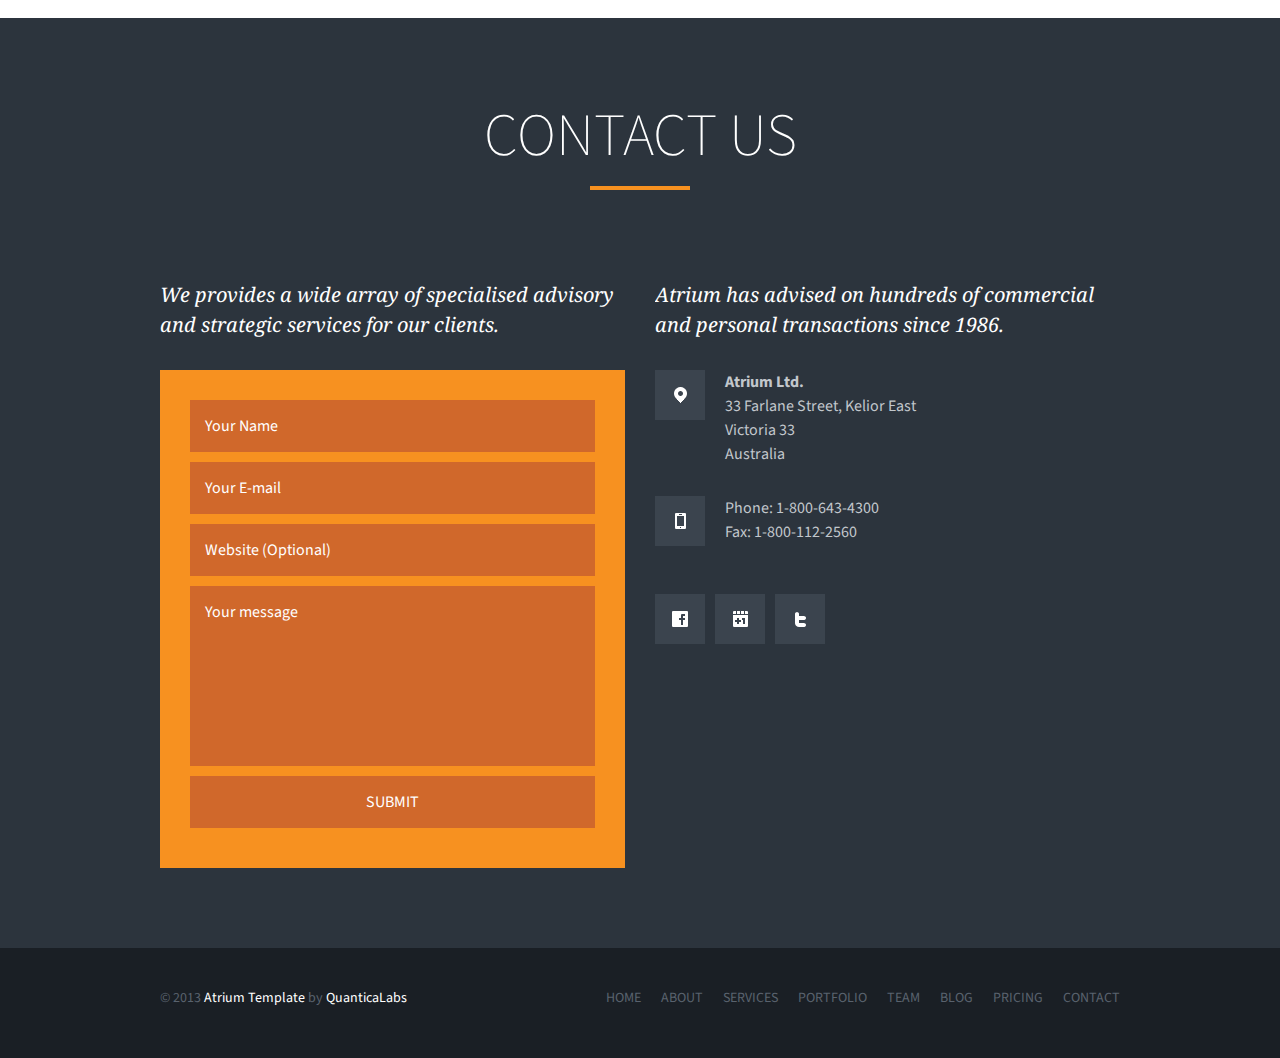
==== commit 6287e5f6: "link to pricing in navbar" ====
--- a/www/html/index.html
+++ b/www/html/index.html
@@ -180,6 +180,7 @@
 								<li><a href="#about">About<span></span></a></li>
 								<li><a href="#services">Services<span></span></a></li>
 								<li><a href="#portfolio">Portfolio<span></span></a></li>
+								<li><a href="#pricing-plans">Pricing<span></span></a></li>
 								<li><a href="#contact">Contact<span></span></a></li>
 							</ul>
 						</div>
@@ -191,6 +192,7 @@
 								<option value="#about">About</option>
 								<option value="#services">Services</option>
 								<option value="#portfolio">Portfolio</option>
+								<option value="#pricing-plans">Pricing</option>
 								<option value="#contact">Contact</option>
 							</select>
 						</div>
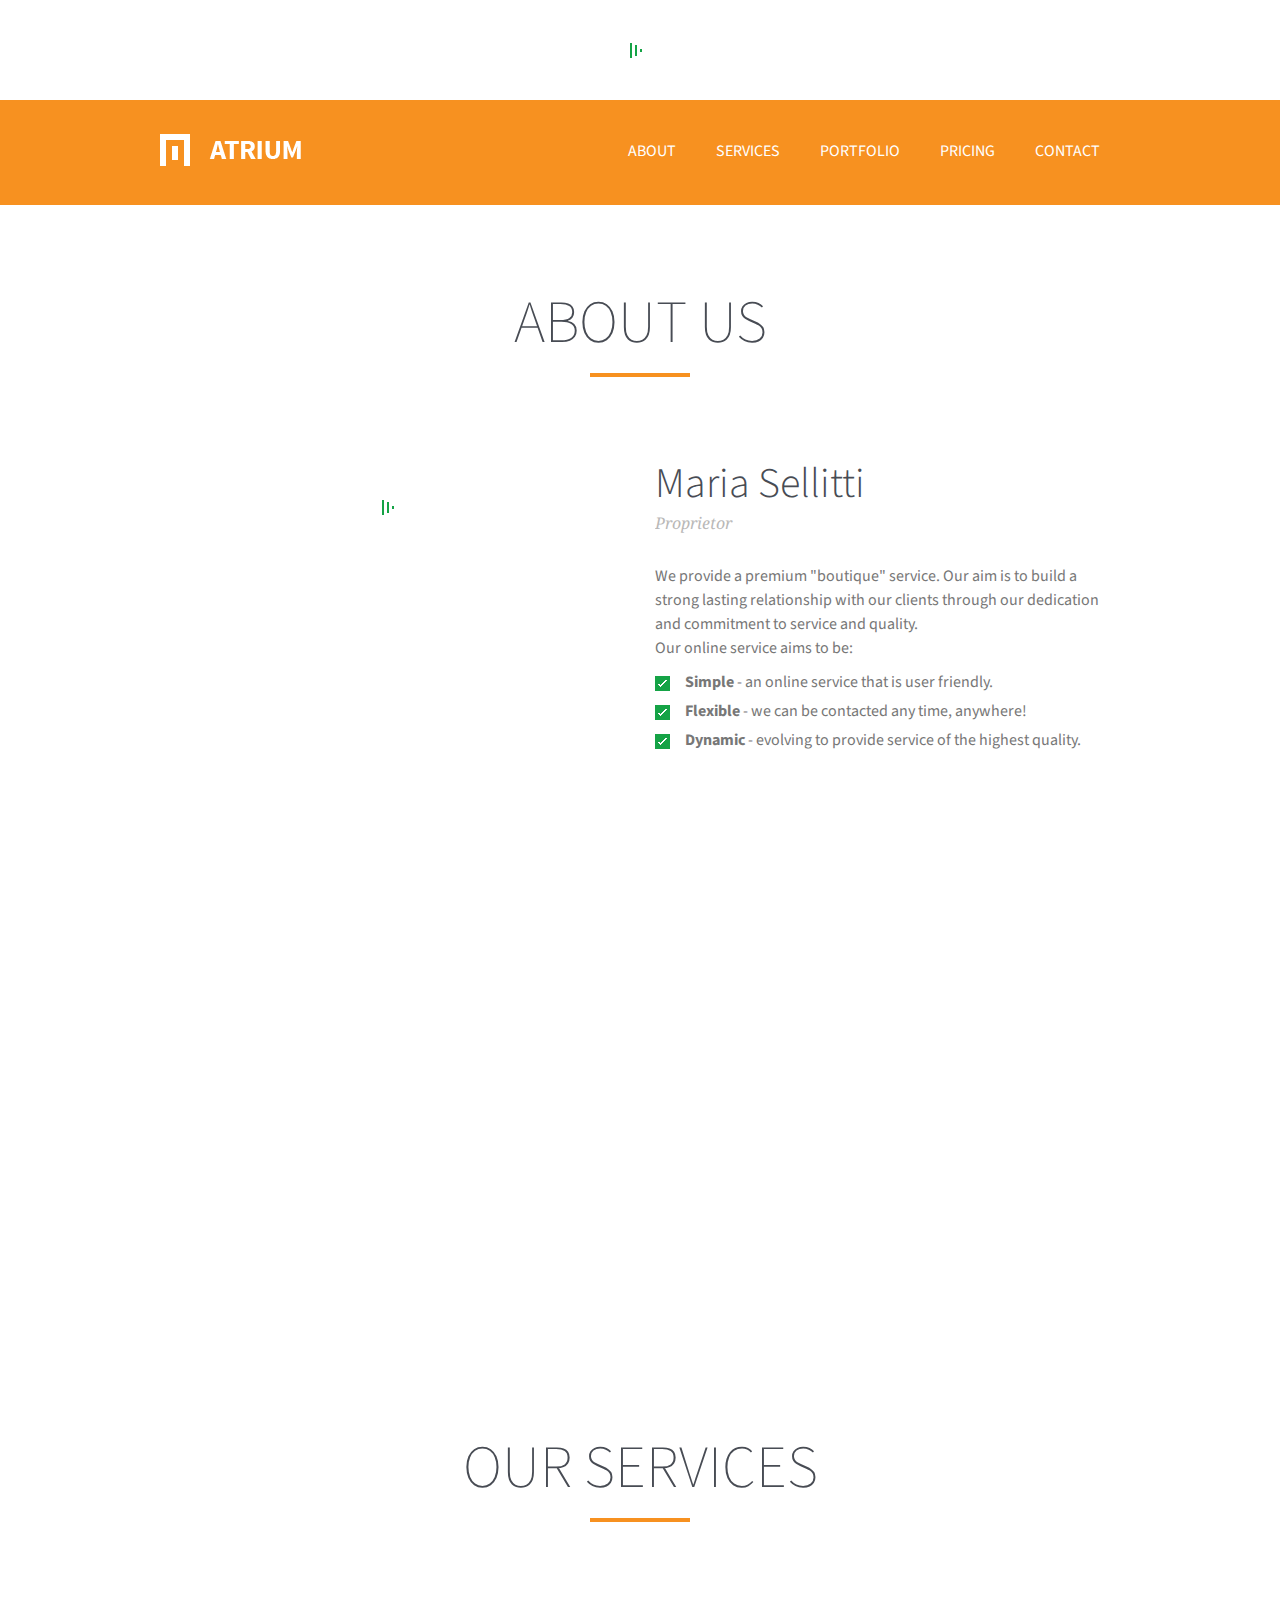
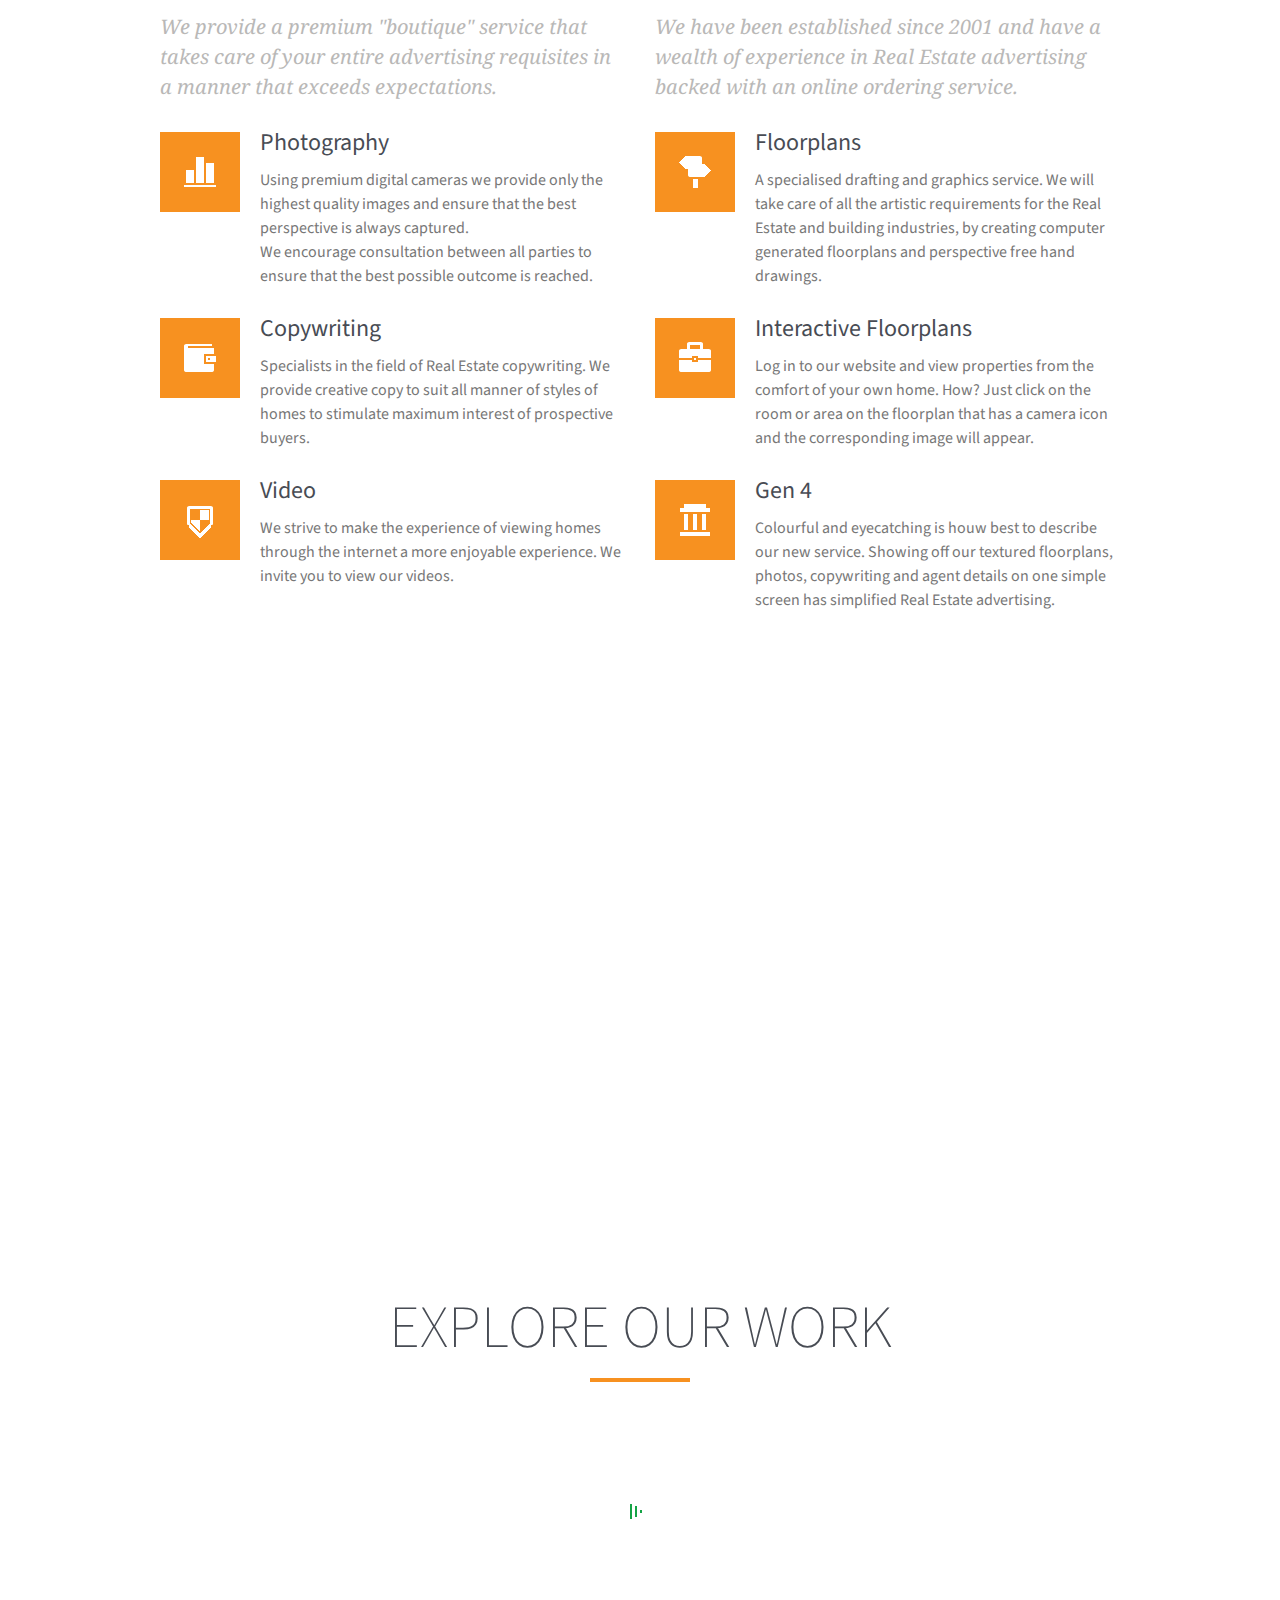
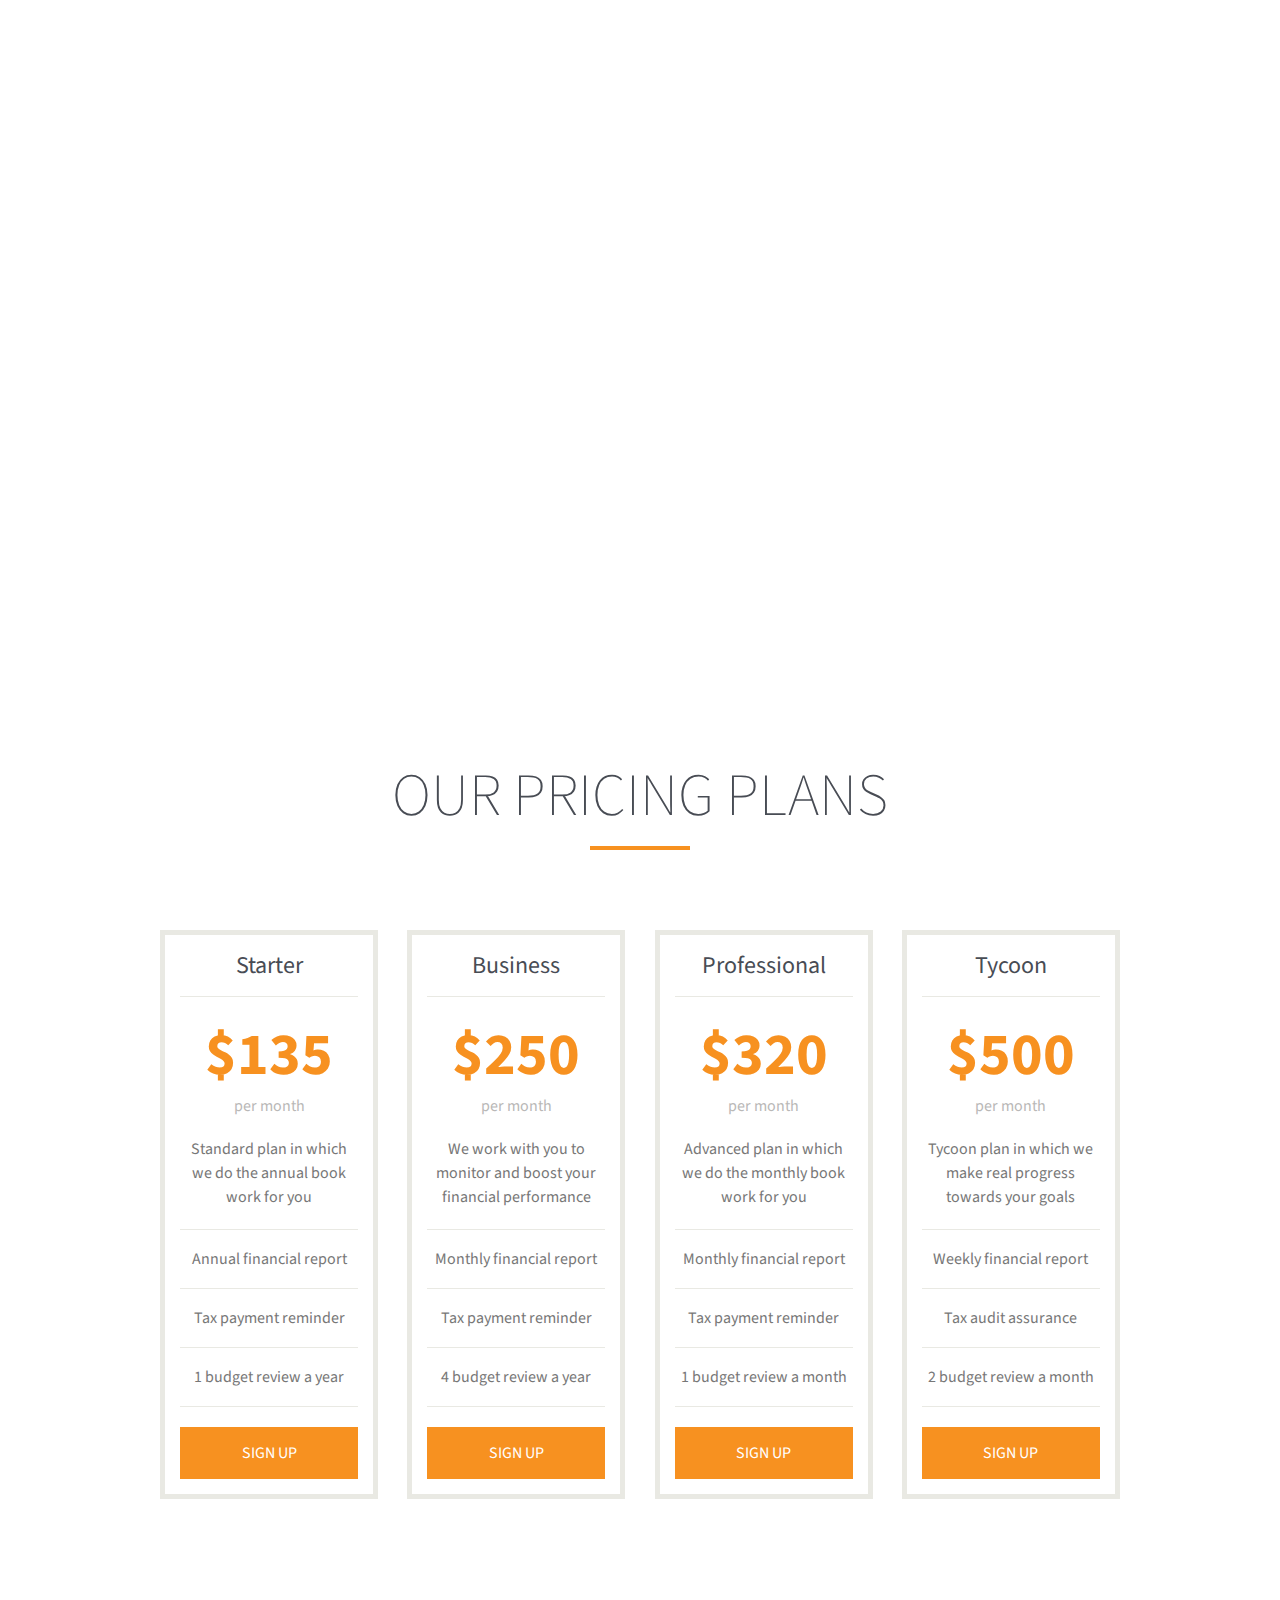
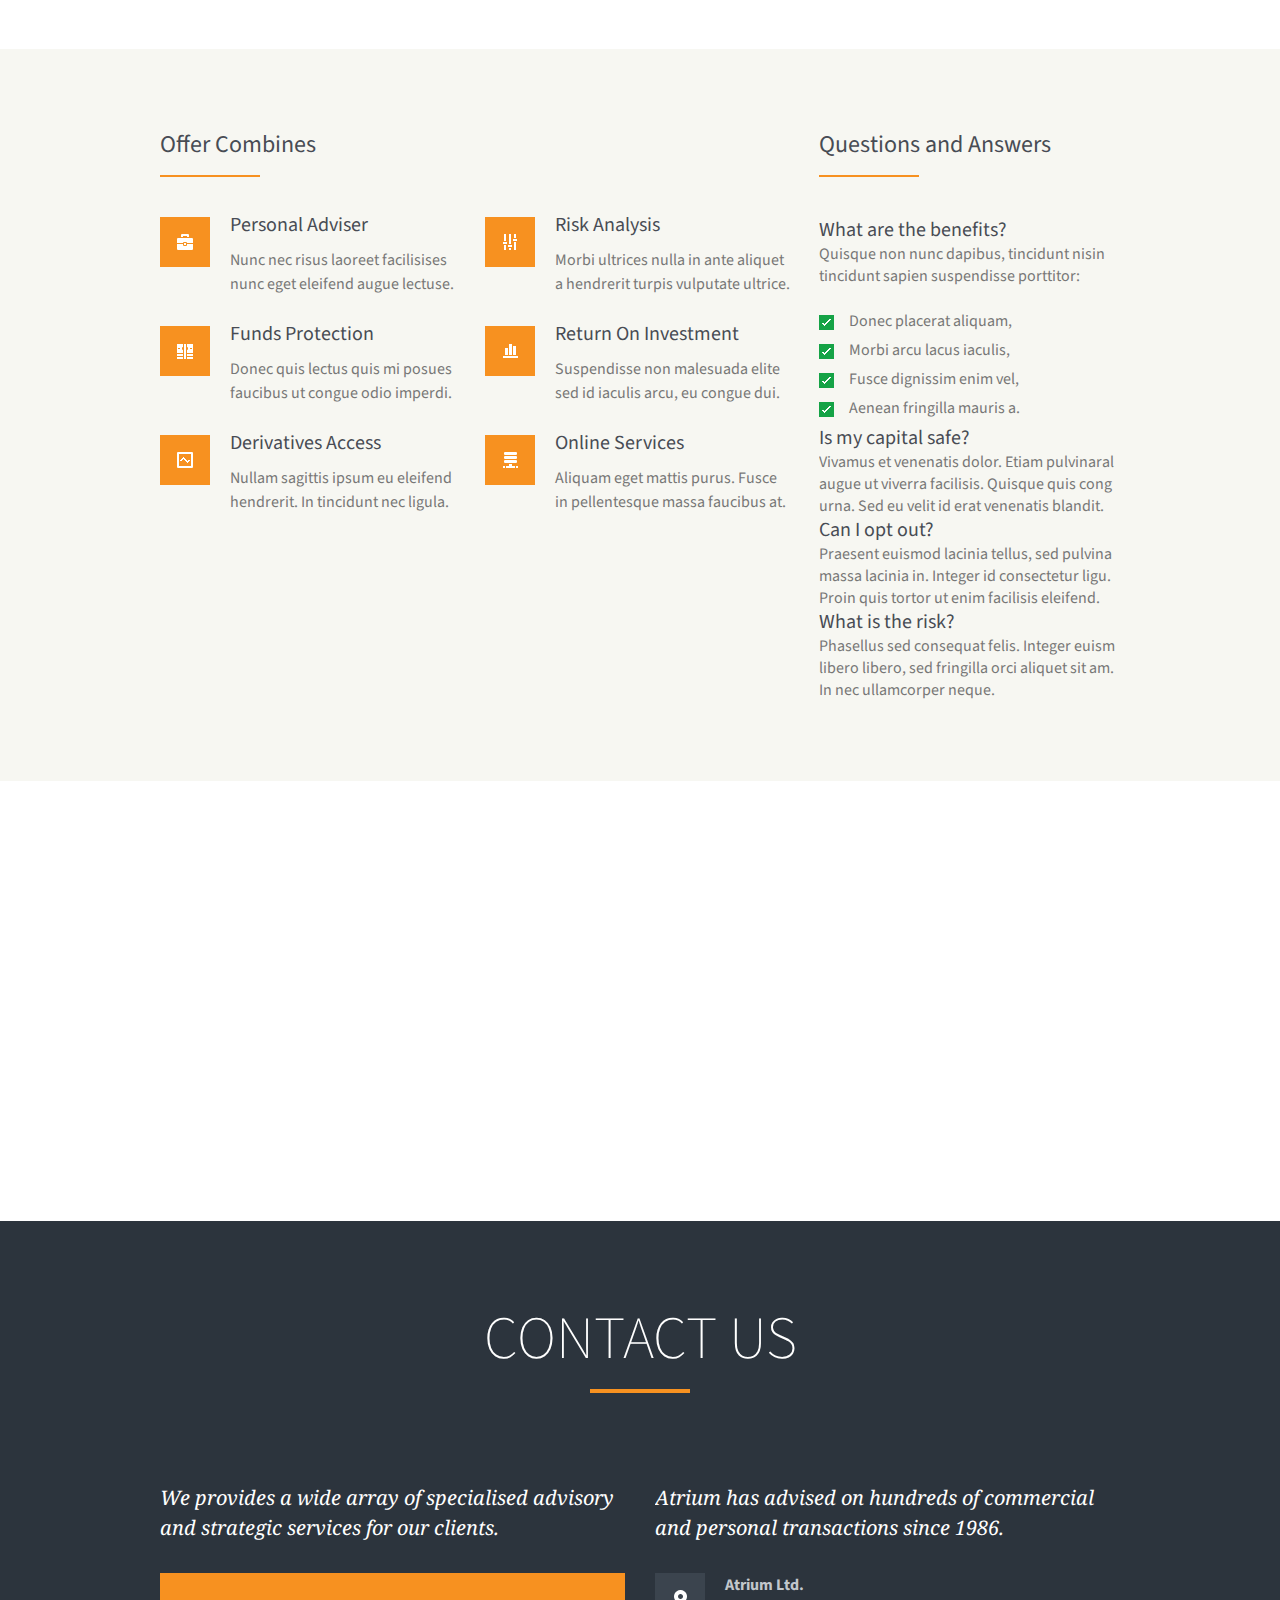
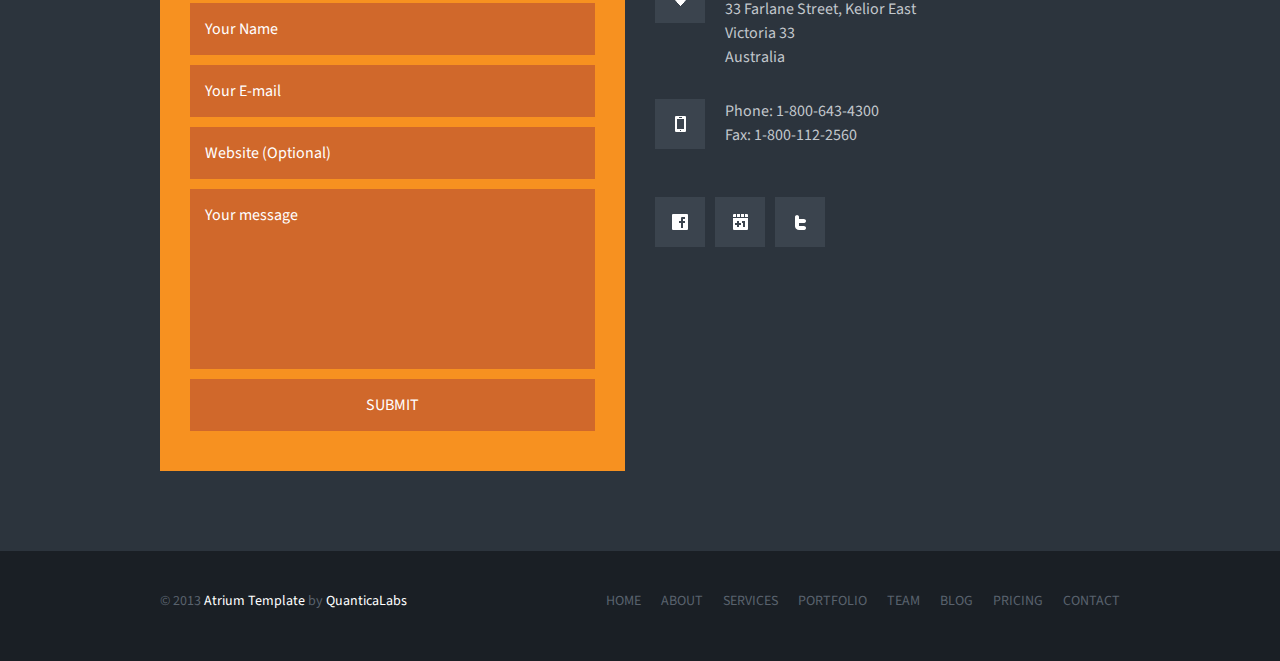
==== commit 73d91a6e: "testimonial copy" ====
--- a/www/html/index.html
+++ b/www/html/index.html
@@ -676,39 +676,25 @@
 								<!-- Entry #1 -->
 								<li>
 									<span class="quotation-list-icon-up"></span>
-									<span class="quotation-list-text">Aliquam molestie nisl ut tempus suscipit. Nulla accumsan sagittis vehicula. Aliquam bibendum condimentum odio, in dictum nisl posuere id.</span>
+									<span class="quotation-list-text">
+										Can you please pass on our thanks to the photographer? My wife and I were very impressed, and the results show for themselves.
+									</span>
 									<span class="quotation-list-icon-dn"></span>
-									<span class="quotation-list-author">Anna Brown</span>
-									<span class="quotation-list-occupation">Attorney</span>
+									<span class="quotation-list-author">Dean & Fiona</span>
+									<span class="quotation-list-occupation">Thomastown</span>
 								</li>
 								<!-- /Entry #1 -->
 								<!-- Entry #2 -->
 								<li>
 									<span class="quotation-list-icon-up"></span>
-									<span class="quotation-list-text">Mauris nec nisl tellus. Proin ut nulla tortor. Aliquam libero nisi, lobortis quis egestas id, luctus non dui. Donec a augue nec lacus volutpat pharetra ac a nisl.</span>
+									<span class="quotation-list-text">
+										When the agent suggested a photographer to market our rental property, we were very dubious, but consented as we did engage a professional. Your professionalism sold us straight away. The photos were great and we ended up with the results we wanted. We have no problem recommending your services to anyone.
+									</span>
 									<span class="quotation-list-icon-dn"></span>
-									<span class="quotation-list-author">John Doe</span>
-									<span class="quotation-list-occupation">IT Specialist</span>
+									<span class="quotation-list-author">Elizabeth</span>
+									<span class="quotation-list-occupation">Mulgrave</span>
 								</li>
 								<!-- /Entry #2 -->
-								<!-- Entry #3 -->
-								<li>
-									<span class="quotation-list-icon-up"></span>
-									<span class="quotation-list-text">Praesent vulputate neque interdum lobortis cursus. Duis cursus justo ac consectetur volutpat. Quisque convallis lorem ut eros varius adipiscing. </span>
-									<span class="quotation-list-icon-dn"></span>
-									<span class="quotation-list-author">Adam Smith</span>
-									<span class="quotation-list-occupation">Main Manager</span>
-								</li>
-								<!-- /Entry #3 -->
-								<!-- Entry #4 -->
-								<li>
-									<span class="quotation-list-icon-up"></span>
-									<span class="quotation-list-text">Lorem ipsum dolor sit amet, consectetur adipiscing elit. Ut convallis nisl tellus, convallis fermentum purus elementum ut. Vestibulum magna nulla, blandit a egestas et, ultricies non nunc.</span>
-									<span class="quotation-list-icon-dn"></span>
-									<span class="quotation-list-author">Jennifer Smith</span>
-									<span class="quotation-list-occupation">Team Manager</span>
-								</li>
-								<!-- /Entry #4 -->
 
 							</ul>
 							<!-- /Quotation list -->
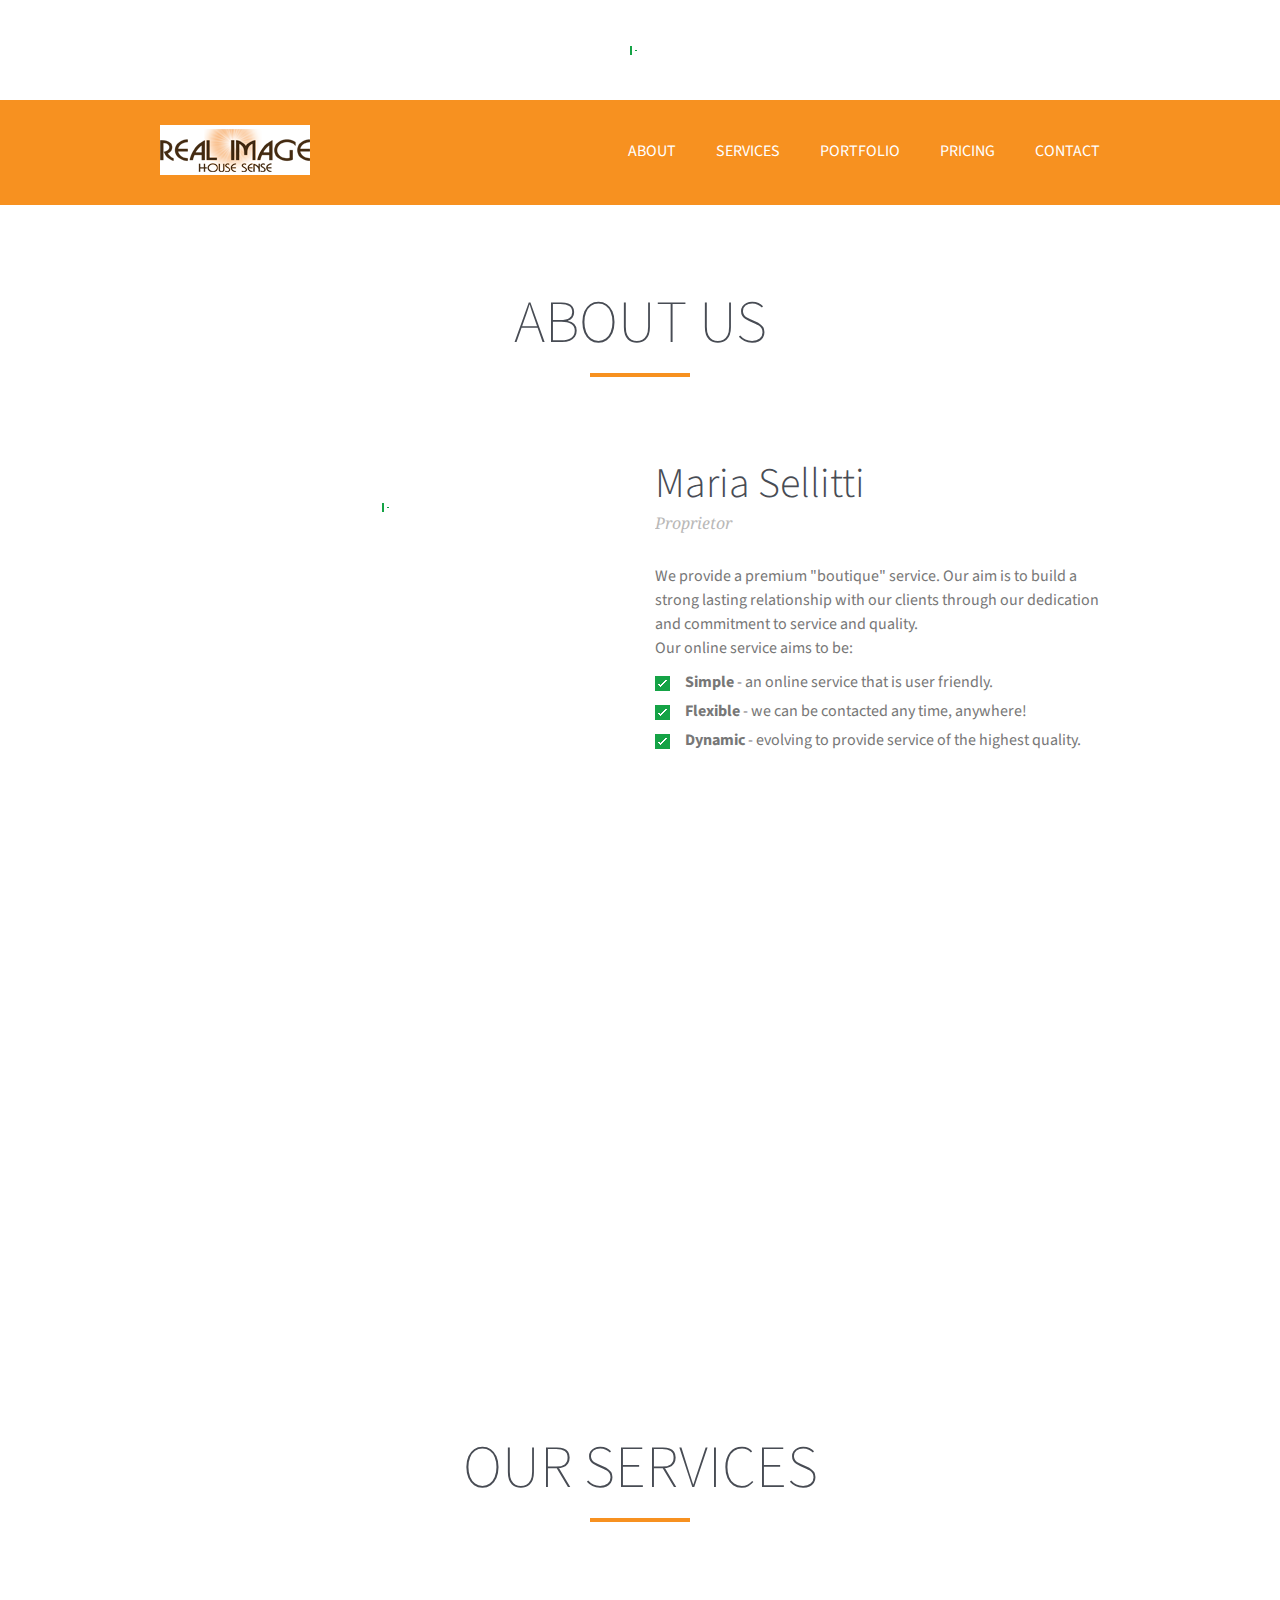
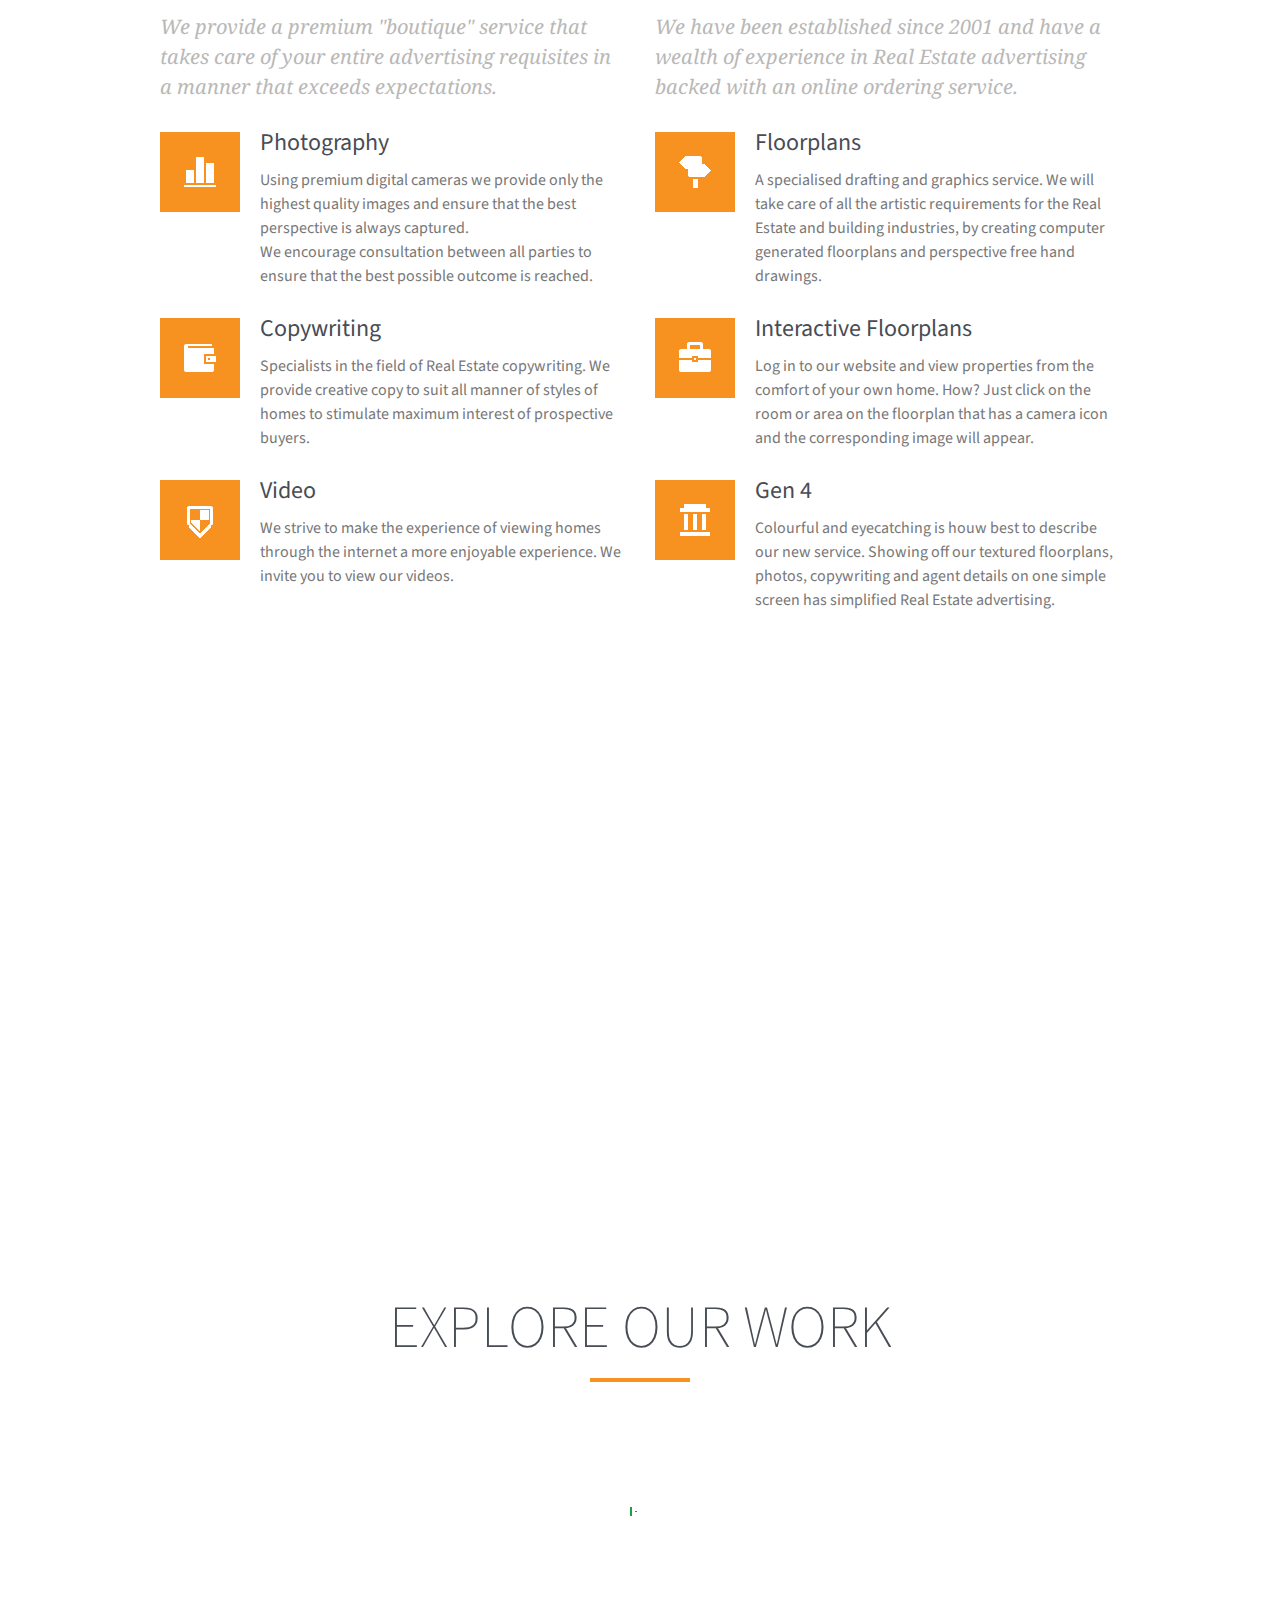
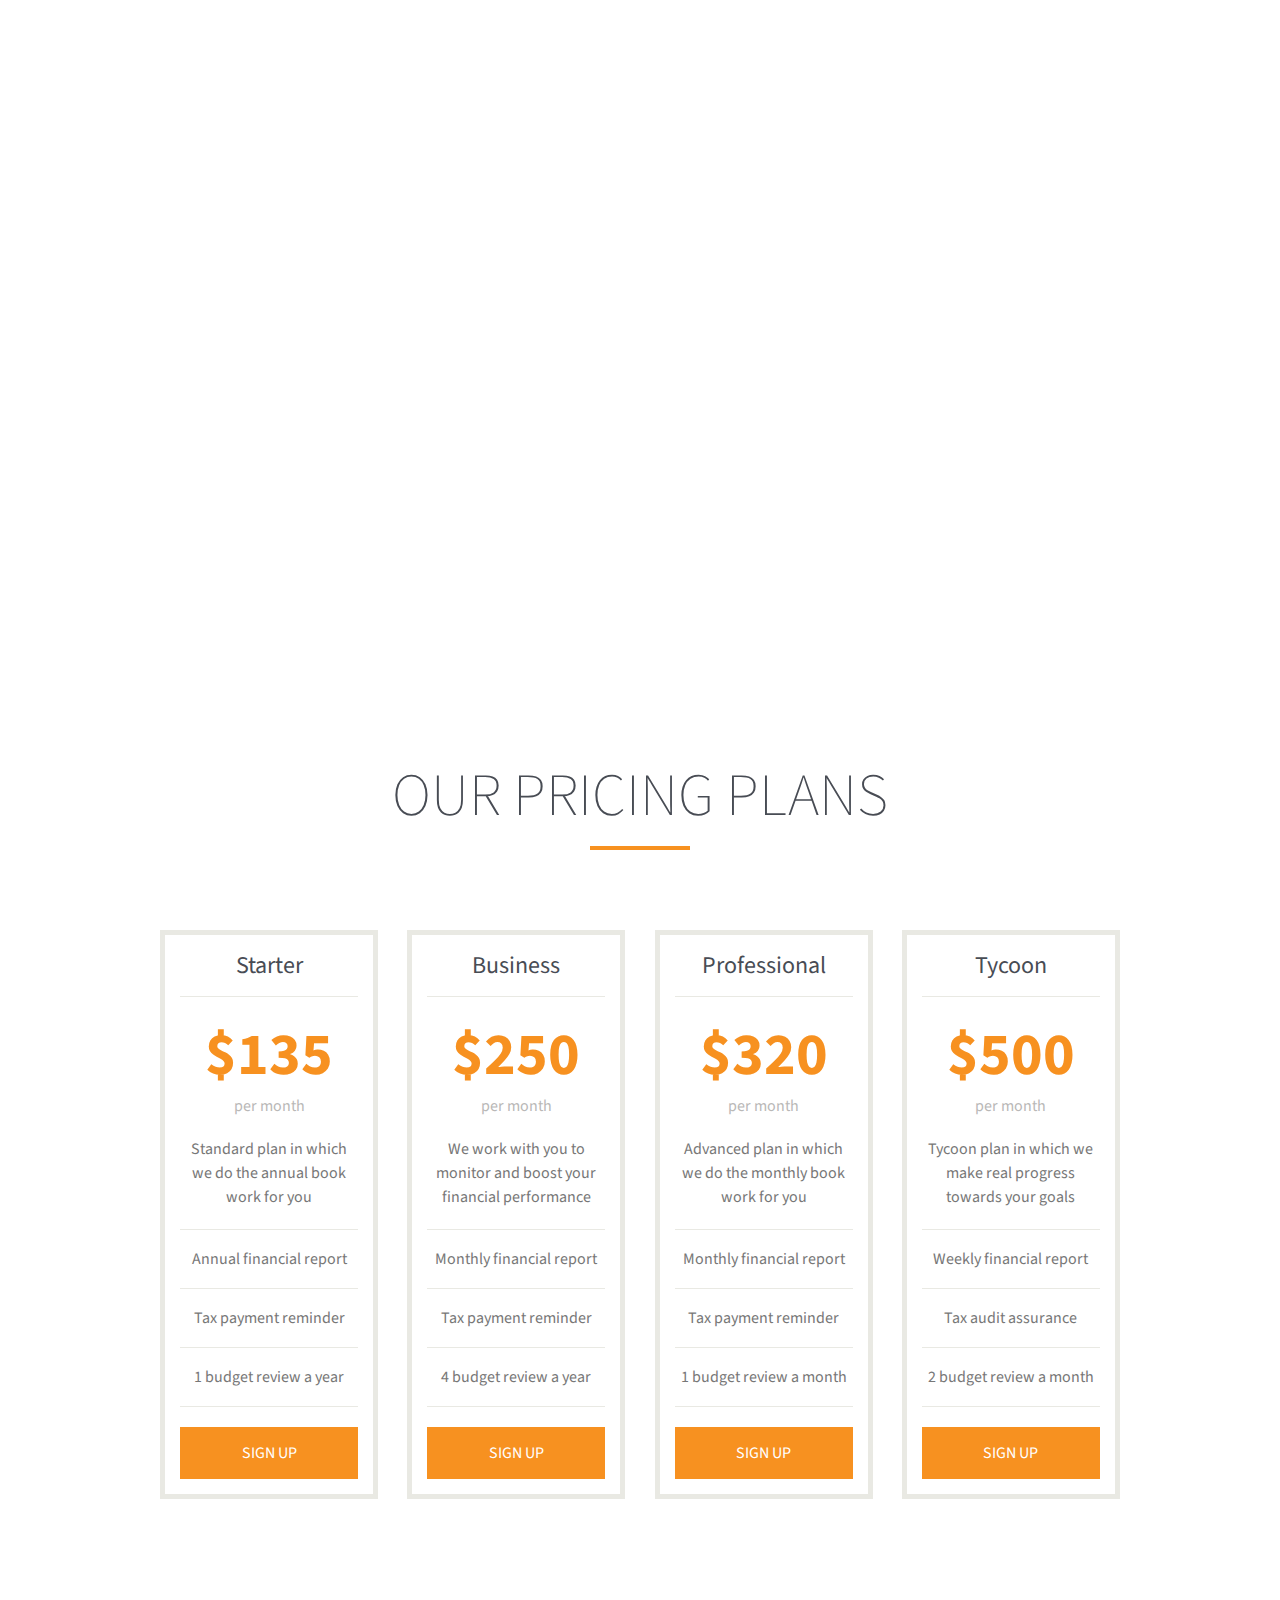
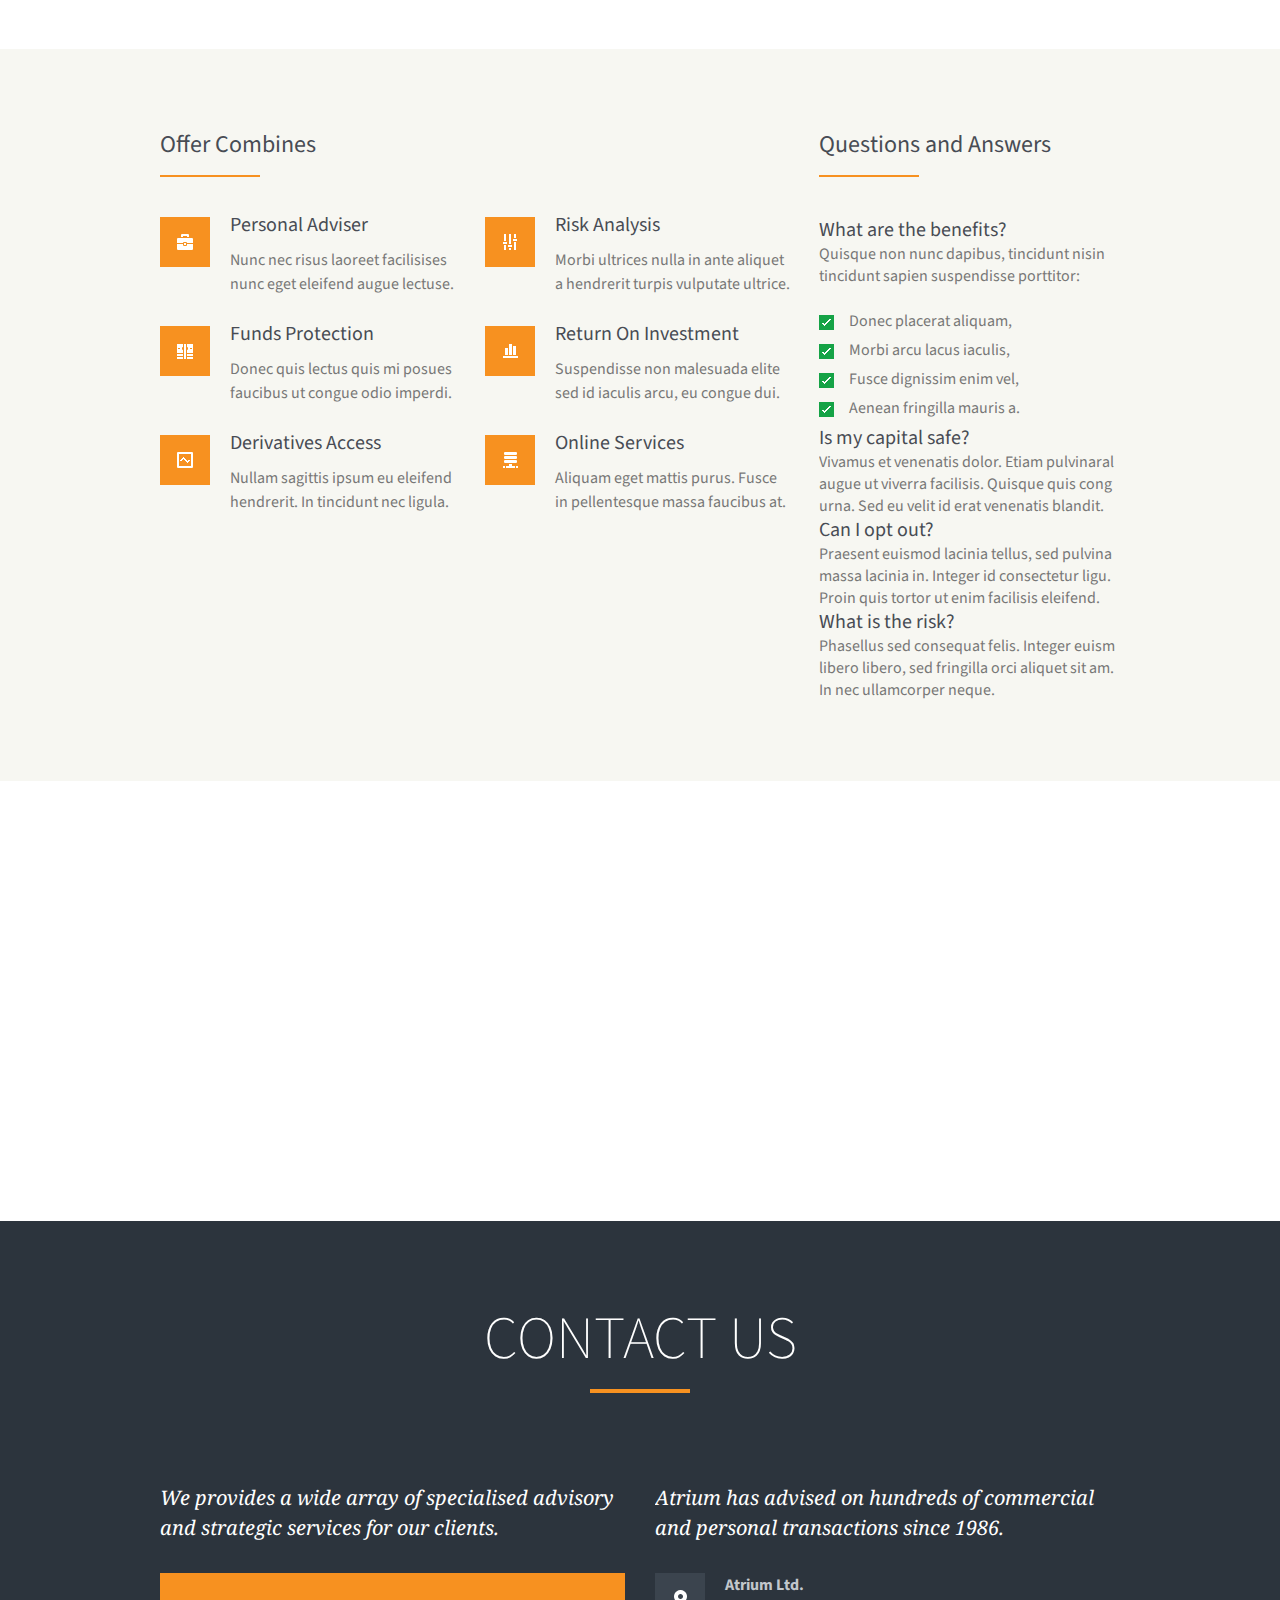
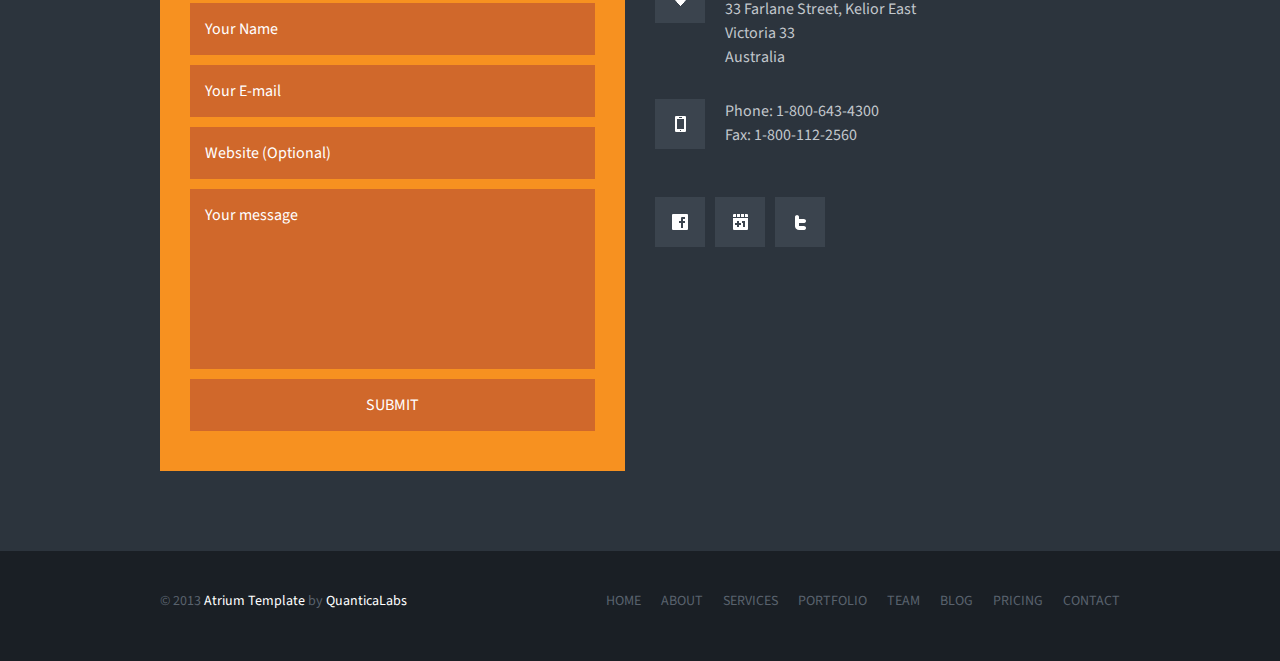
==== commit 06982b2e: "lolgo, less green" ====
--- a/www/html/index.html
+++ b/www/html/index.html
@@ -4,7 +4,7 @@
 
 	<head>
 
-		<title>Atrium - Responsive Corporate One Page Template</title>
+		<title>RealImage Photography</title>
 		<meta http-equiv="content-type" content="text/html; charset=utf-8"/>
 		<meta name="format-detection" content="telephone=no"/>
 		<meta name="viewport" content="width=device-width, initial-scale=1, maximum-scale=1"/>
--- a/www/html/style/style.css
+++ b/www/html/style/style.css
@@ -673,7 +673,7 @@
 	ul.pricing-list>li:hover>div,
 	.ui-accordion.template-accordion>li>div.ui-accordion-header.ui-state-hover>h5>a
 	{
-		border-color:#77C268;
+		border-color:#F79120;
 	}
 
 	div.pagination a,
@@ -1356,15 +1356,15 @@
 
 .qtip-success .qtip-content
 {
-	background:#67CC2A;
-	border-color:#67CC2A;
+	background:#F79120;
+	border-color:#F79120;
 }
 
 .qtip-pricing-list .qtip-content
 {
 	font-weight:bold;
-	background:#77C268;
-	border-color:#77C268;
+	background:#F79120;
+	border-color:#F79120;
 	text-transform:uppercase;
 }
 
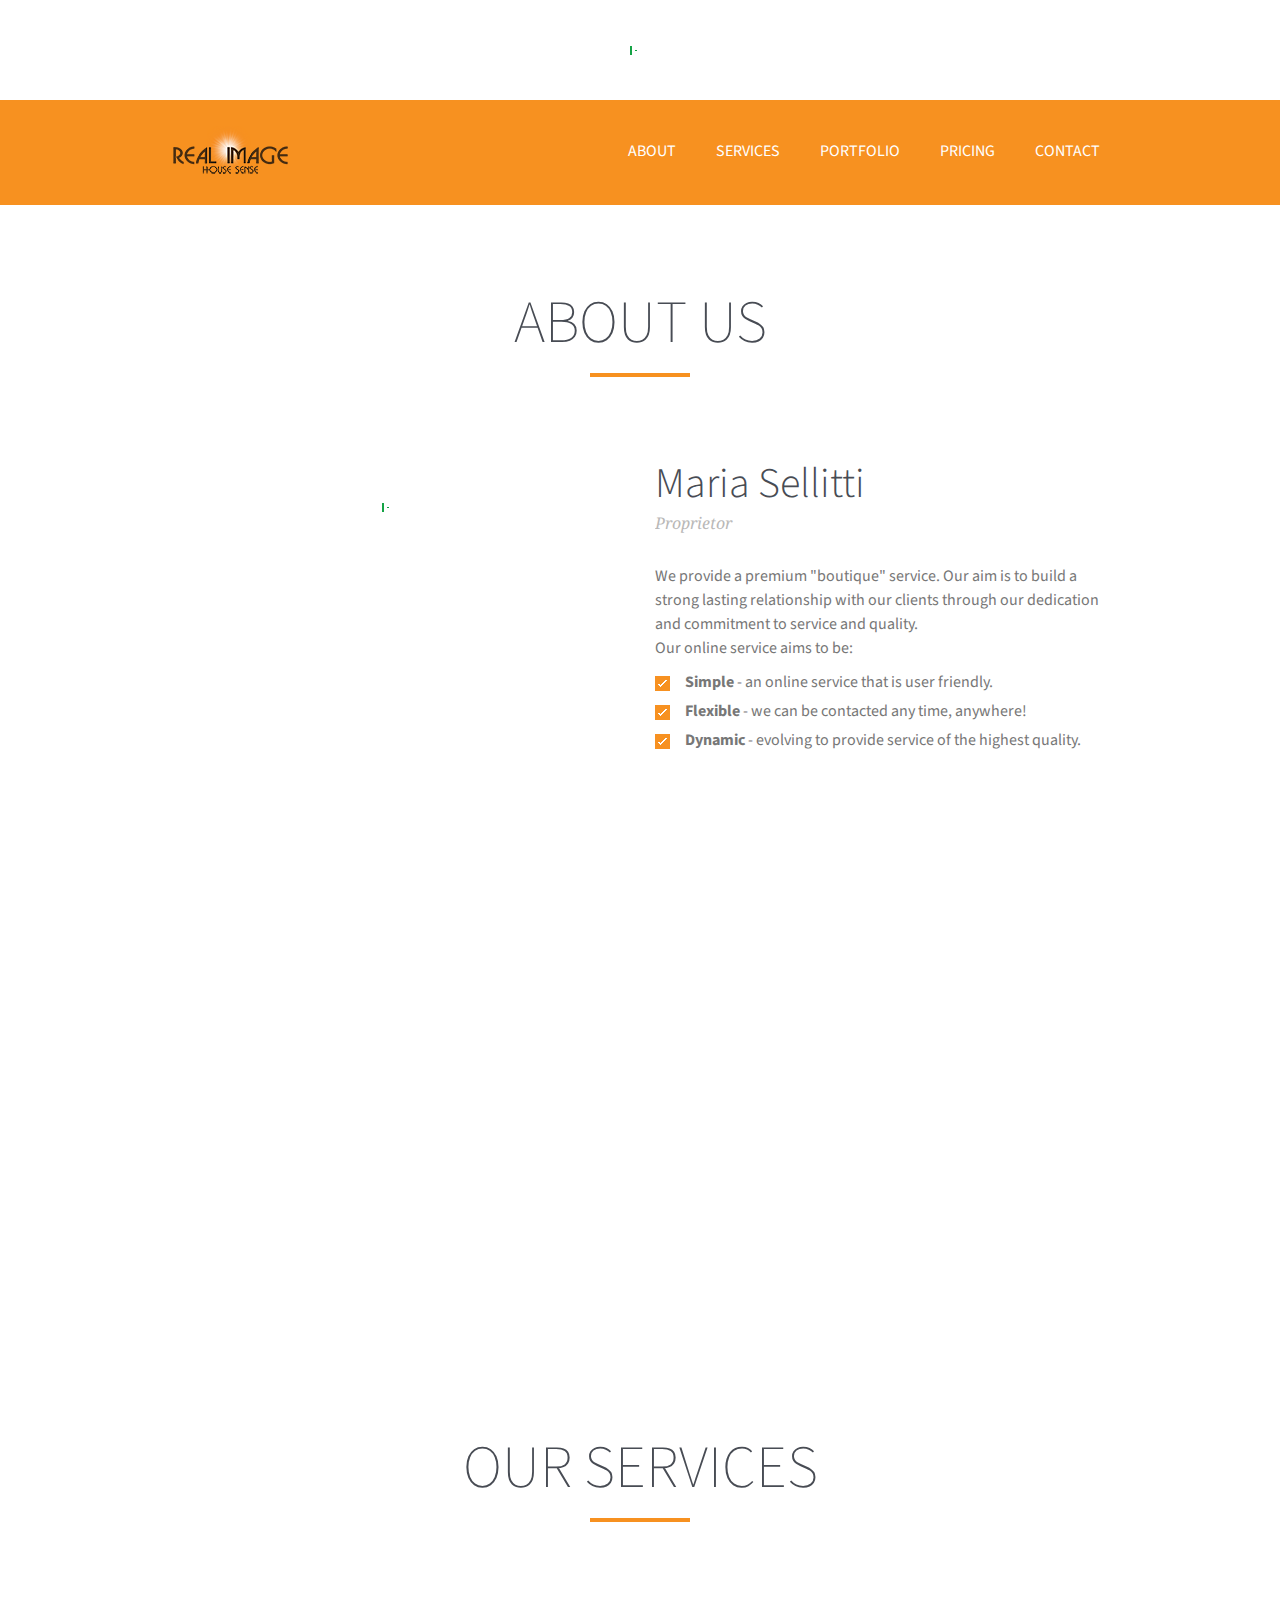
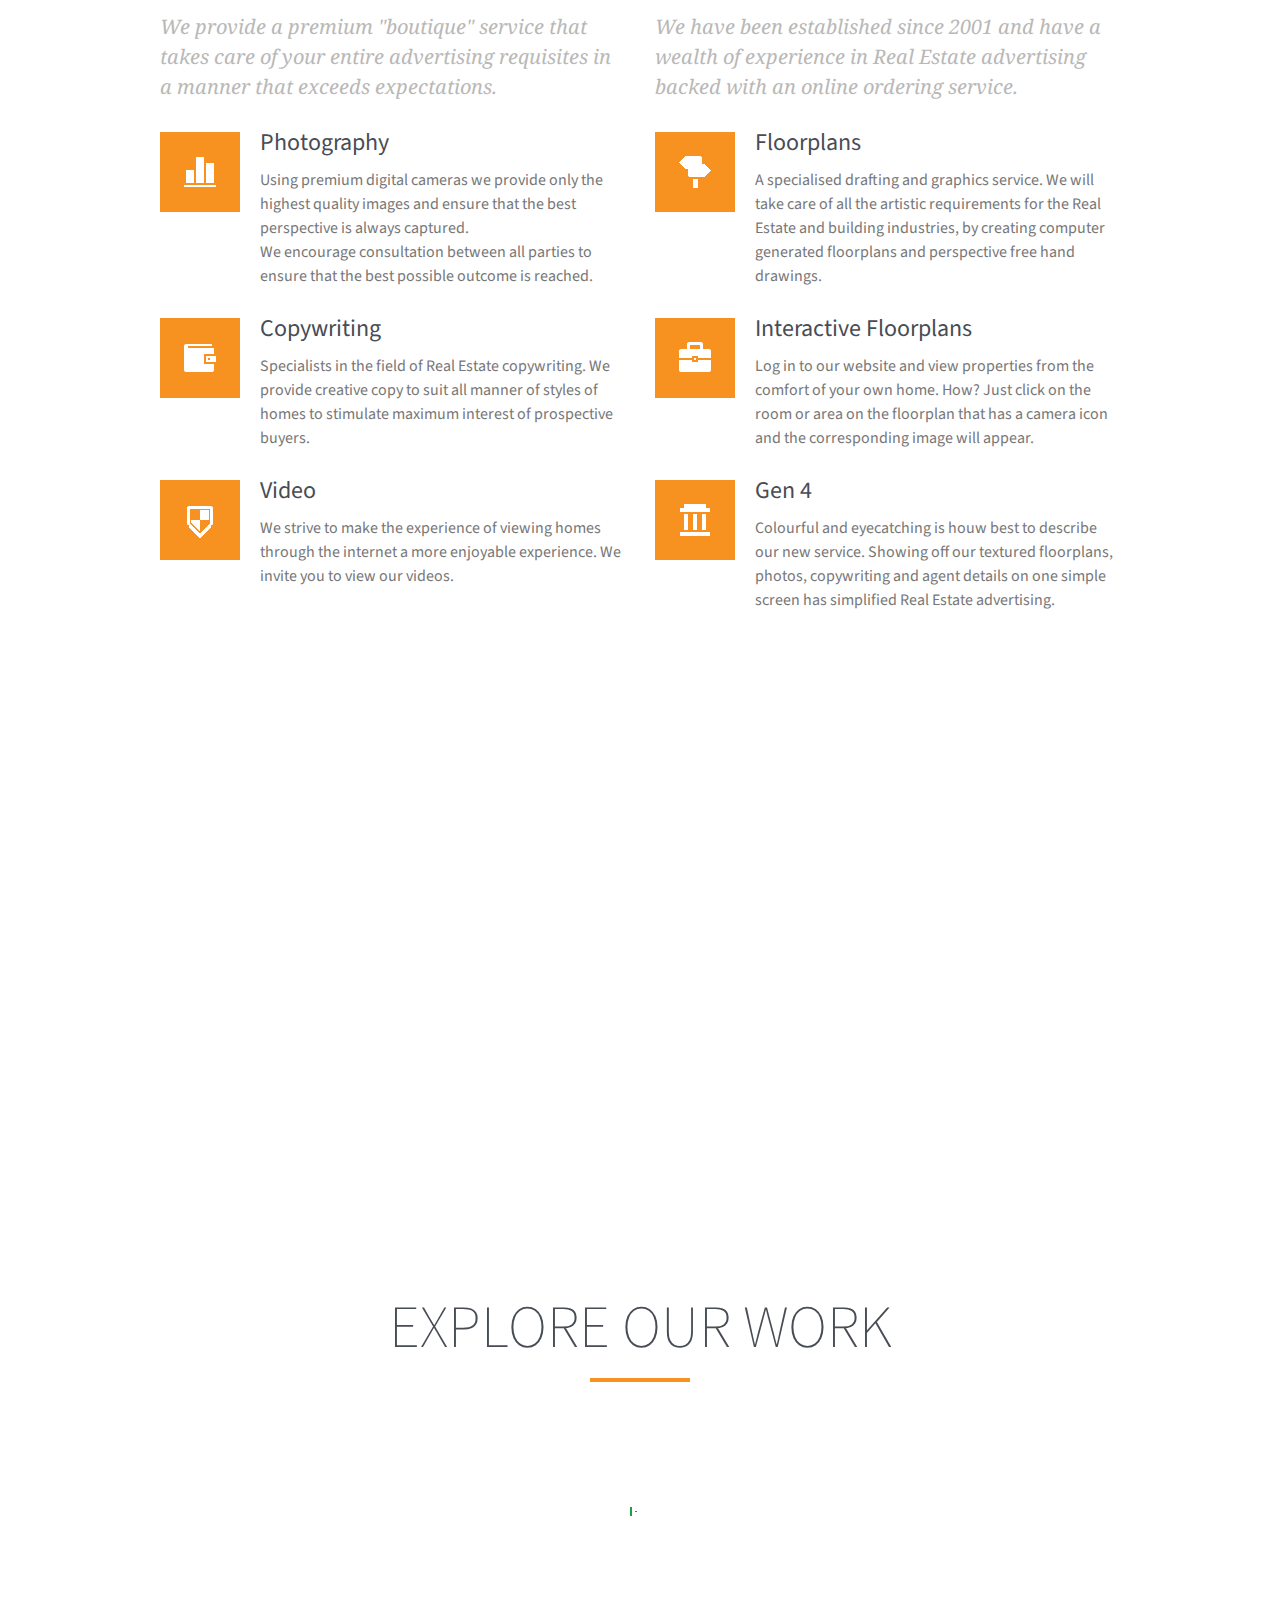
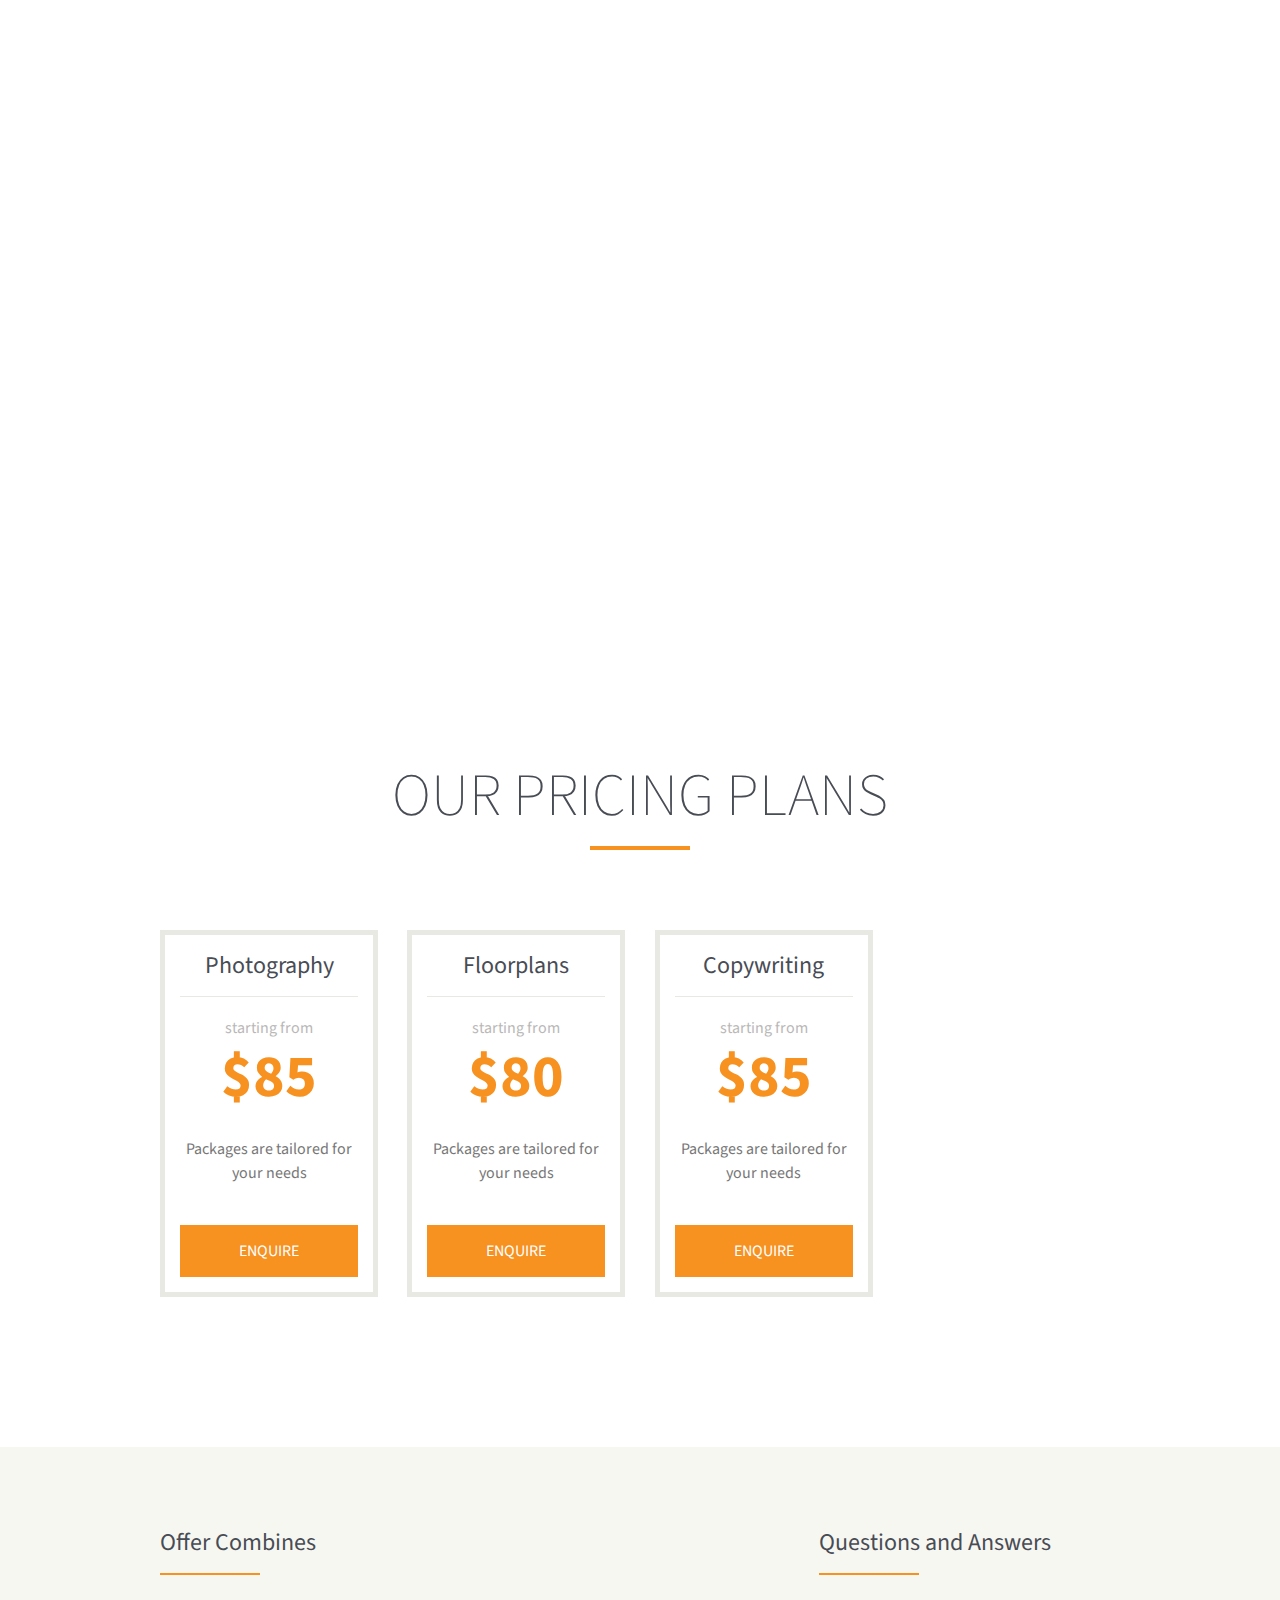
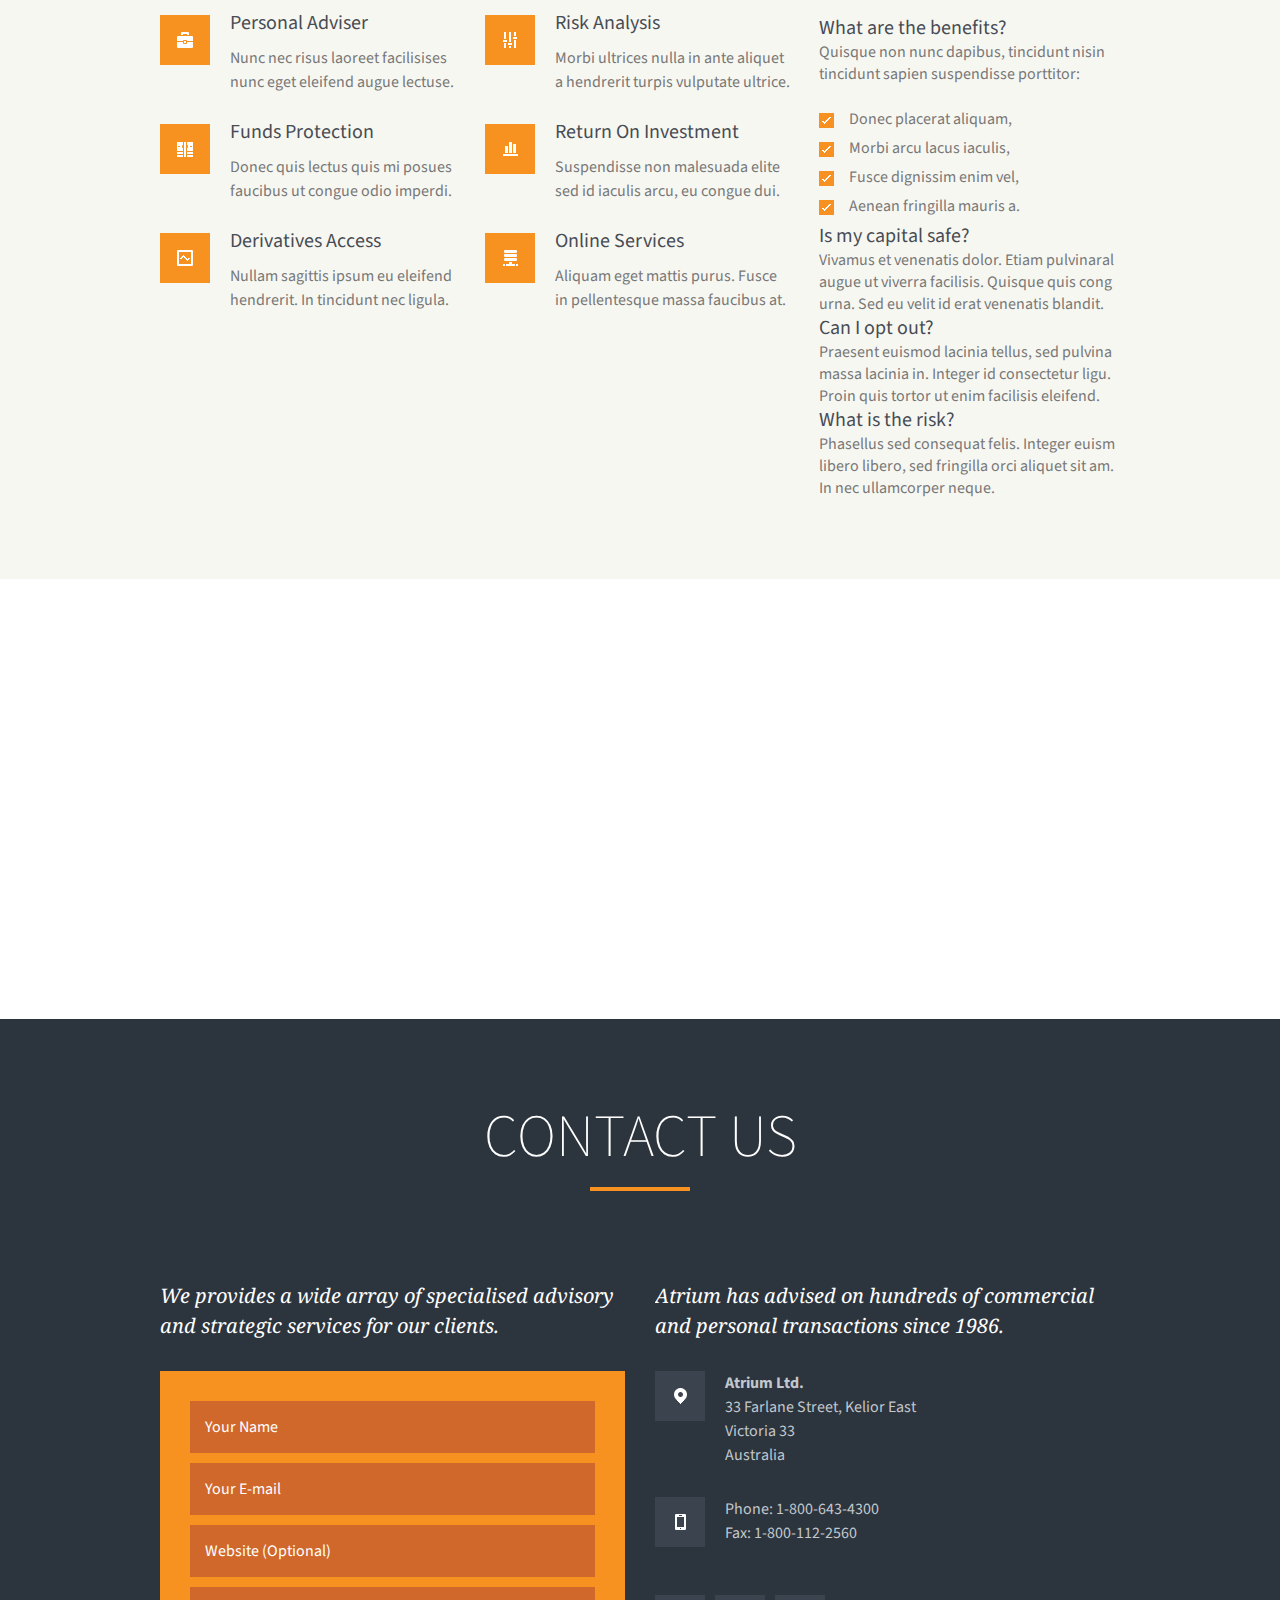
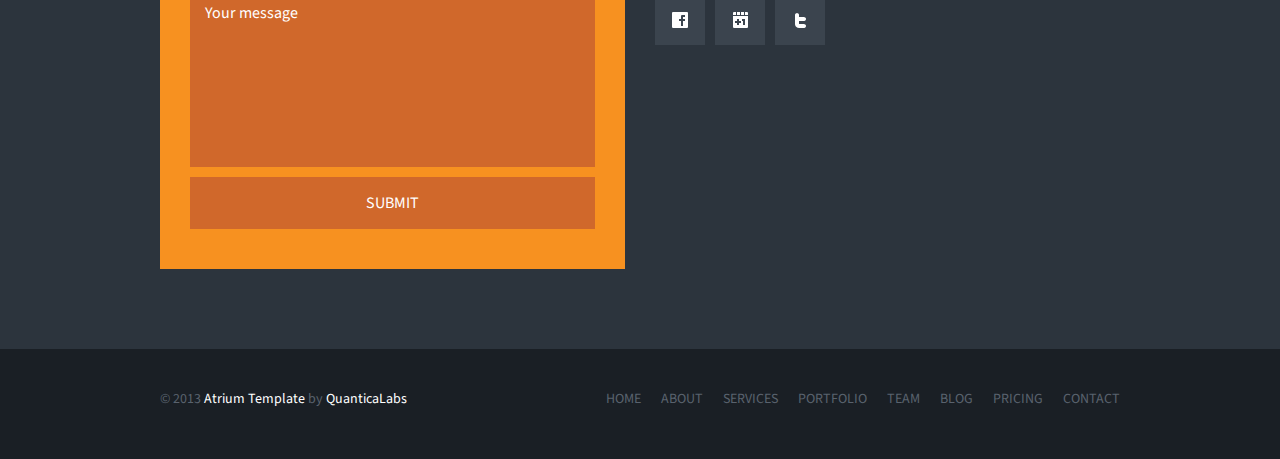
==== commit 1f17bdf6: "prices, logo and bullets" ====
--- a/www/html/index.html
+++ b/www/html/index.html
@@ -739,27 +739,21 @@
 									<li class="column-left">
 										<div>
 											<!-- Header -->
-											<h4>Starter</h4>
+											<h4>Photography</h4>
 											<!-- /Header -->
 											<!-- Price -->
-											<h2>$135</h2>
-											<span>per month</span>
+											<span>starting from</span>
+											<h2>$85</h2>
 											<!-- /Price -->
 											<!-- Description -->
-											<p>Standard plan in which we do the annual book work for you</p>
+											<p>Packages are tailored for your needs</p>
 											<!-- /Description -->
-											<!-- Features list -->
-											<ul class="list-0 pricing-list-features">
-												<li>Annual financial report</li>
-												<li>Tax payment reminder</li>
-												<li>1 budget review a year</li>
-											</ul>
-											<!-- /Features list -->
+
 											<!-- Button -->
-											<a href="#" class="pricing-list-button">Sign Up</a>
+											<a href="#" class="pricing-list-button">Enquire</a>
 											<!-- /Button -->
 											<!-- Tolltip -->
-											<div class="pricing-list-tooltip">Starter</div>
+											<div class="pricing-list-tooltip">Photography</div>
 											<!-- /Tolltip -->
 										</div>
 									</li>
@@ -768,17 +762,13 @@
 									<!-- Item #2 -->
 									<li class="column-center-left">
 										<div>
-											<h4>Business</h4>
-											<h2>$250</h2>
-											<span>per month</span>
-											<p>We work with you to monitor and boost your financial performance</p>
-											<ul class="list-0 pricing-list-features">
-												<li>Monthly financial report</li>
-												<li>Tax payment reminder</li>
-												<li>4 budget review a year</li>
-											</ul>
-											<a href="#" class="pricing-list-button">Sign Up</a>
-											<div class="pricing-list-tooltip">Business</div>
+											<h4>Floorplans</h4>
+											<span>starting from</span>
+											<h2>$80</h2>
+											<p>Packages are tailored for your needs</p>
+
+											<a href="#" class="pricing-list-button">Enquire</a>
+											<div class="pricing-list-tooltip">Floorplans</div>
 										</div>
 									</li>
 									<!-- /Item #2 -->
@@ -786,39 +776,17 @@
 									<!-- Item #3 -->
 									<li class="column-center-right">
 										<div>
-											<h4>Professional</h4>
-											<h2>$320</h2>
-											<span>per month</span>
-											<p>Advanced plan in which we do the monthly book work for you</p>
-											<ul class="list-0 pricing-list-features">
-												<li>Monthly financial report</li>
-												<li>Tax payment reminder</li>
-												<li>1 budget review a month</li>
-											</ul>
-											<a href="#" class="pricing-list-button">Sign Up</a>
-											<div class="pricing-list-tooltip">Professional</div>
+											<h4>Copywriting</h4>
+											<span>starting from</span>
+											<h2>$85</h2>
+											<p>Packages are tailored for your needs</p>
+
+											<a href="#" class="pricing-list-button">Enquire</a>
+											<div class="pricing-list-tooltip">Copywriting</div>
 										</div>
 
 									</li>
 									<!-- /Item #3 -->
-
-									<!-- Item #4 -->
-									<li class="column-right">
-										<div>
-											<h4>Tycoon</h4>
-											<h2>$500</h2>
-											<span>per month</span>
-											<p>Tycoon plan in which we make real progress towards your goals</p>
-											<ul class="list-0 pricing-list-features">
-												<li>Weekly financial report</li>
-												<li>Tax audit assurance</li>
-												<li>2 budget review a month</li>
-											</ul>
-											<a href="#" class="pricing-list-button">Sign Up</a>
-											<div class="pricing-list-tooltip">Tycoon</div>
-										</div>
-									</li>
-									<!-- /Item #4 -->
 
 								</ul>
 								<!-- /Pricing list -->
--- a/www/html/style/style.css
+++ b/www/html/style/style.css
@@ -1453,8 +1453,12 @@
 				ul.pricing-list>li>div>h2
 				{
 					font-weight:700;
+					margin-bottom:0px;
+				}
+
+				ul.pricing-list>li>div>span
+				{
 					margin-top:20px;
-					margin-bottom:0px;
 				}
 
 				/**************************************************************/
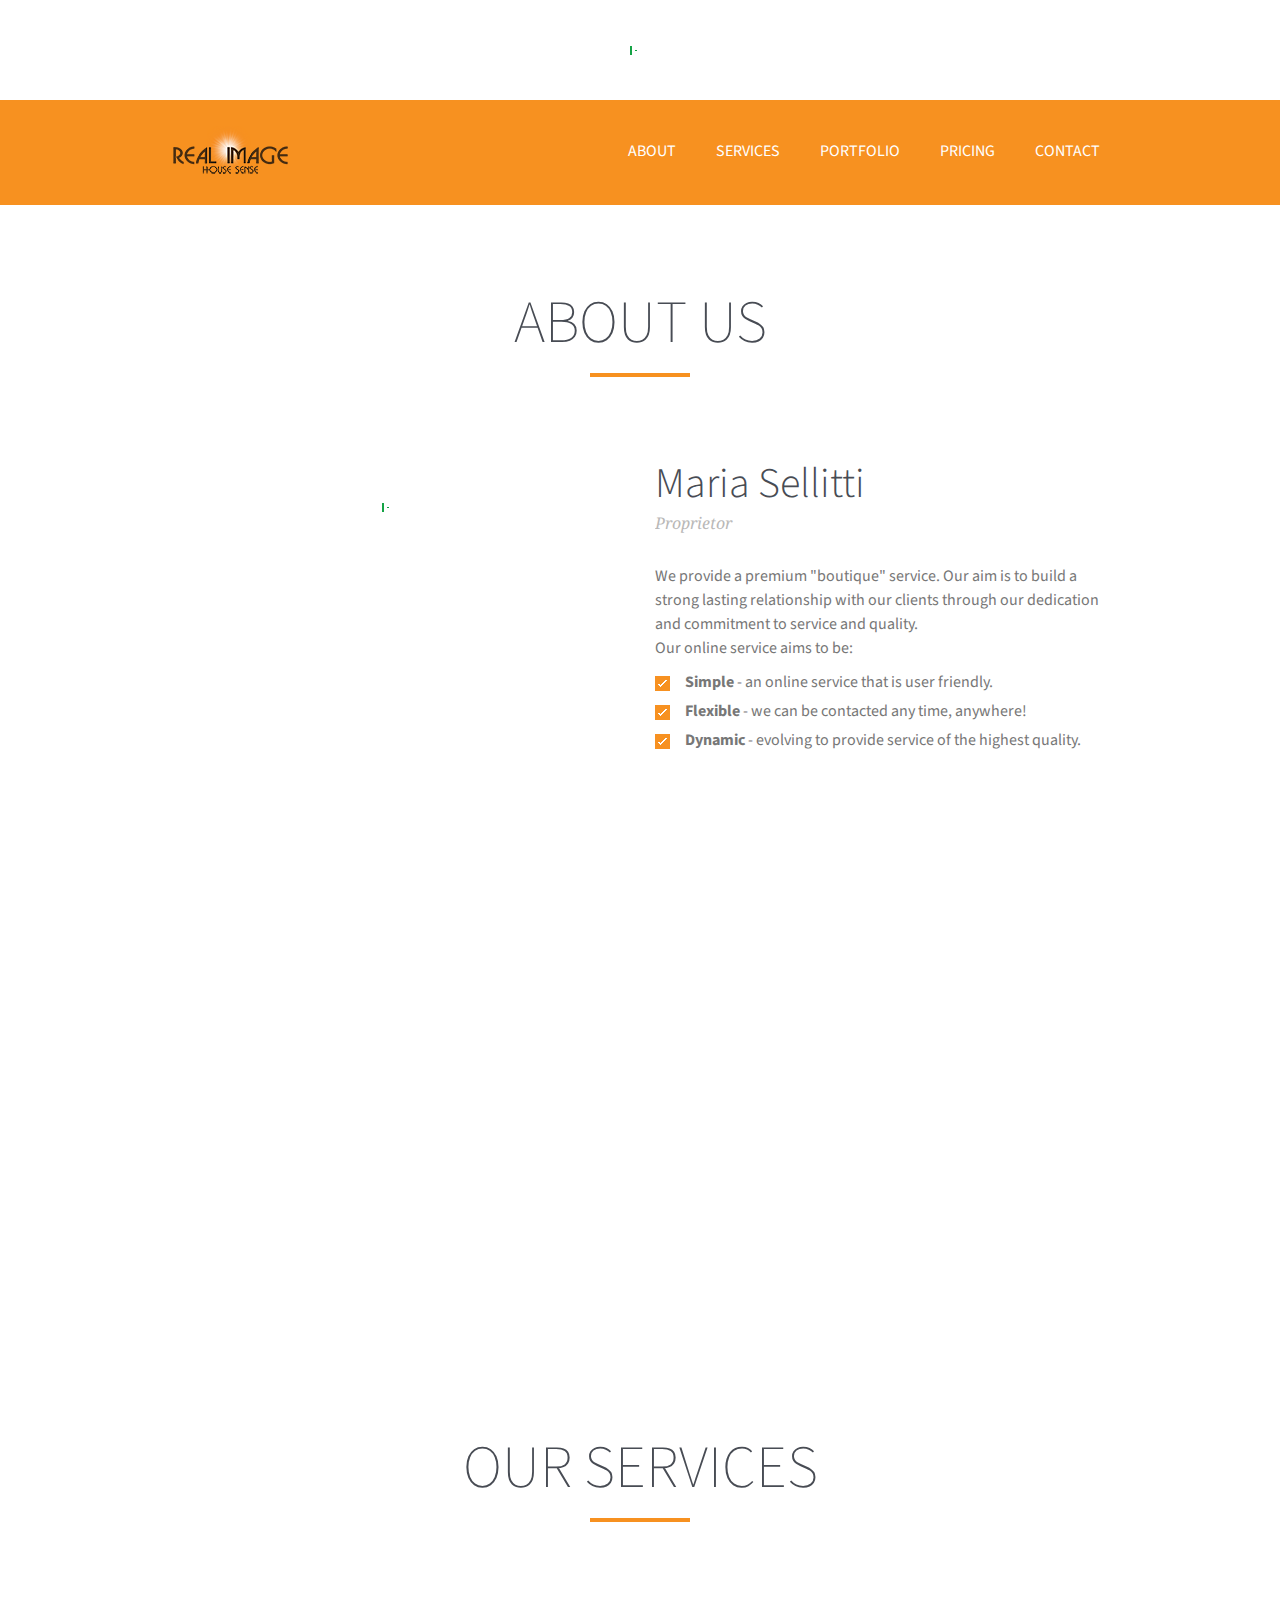
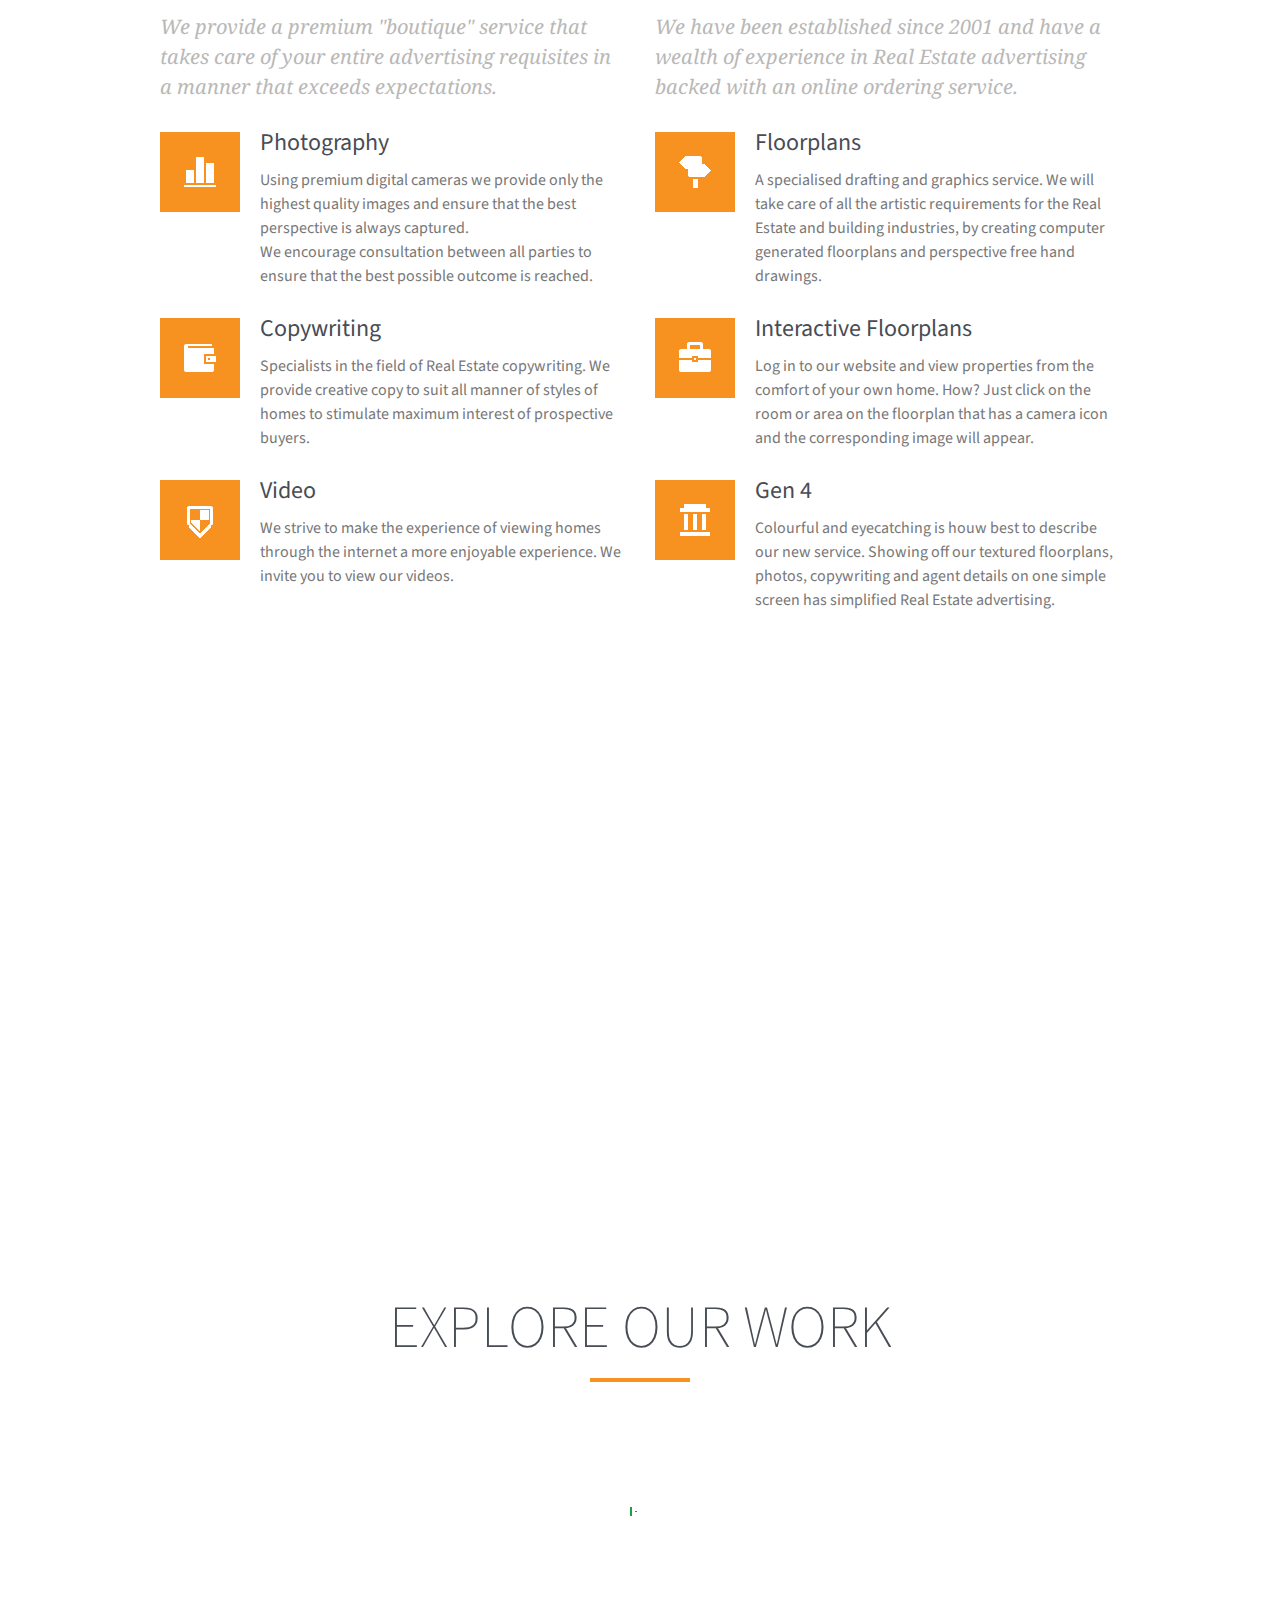
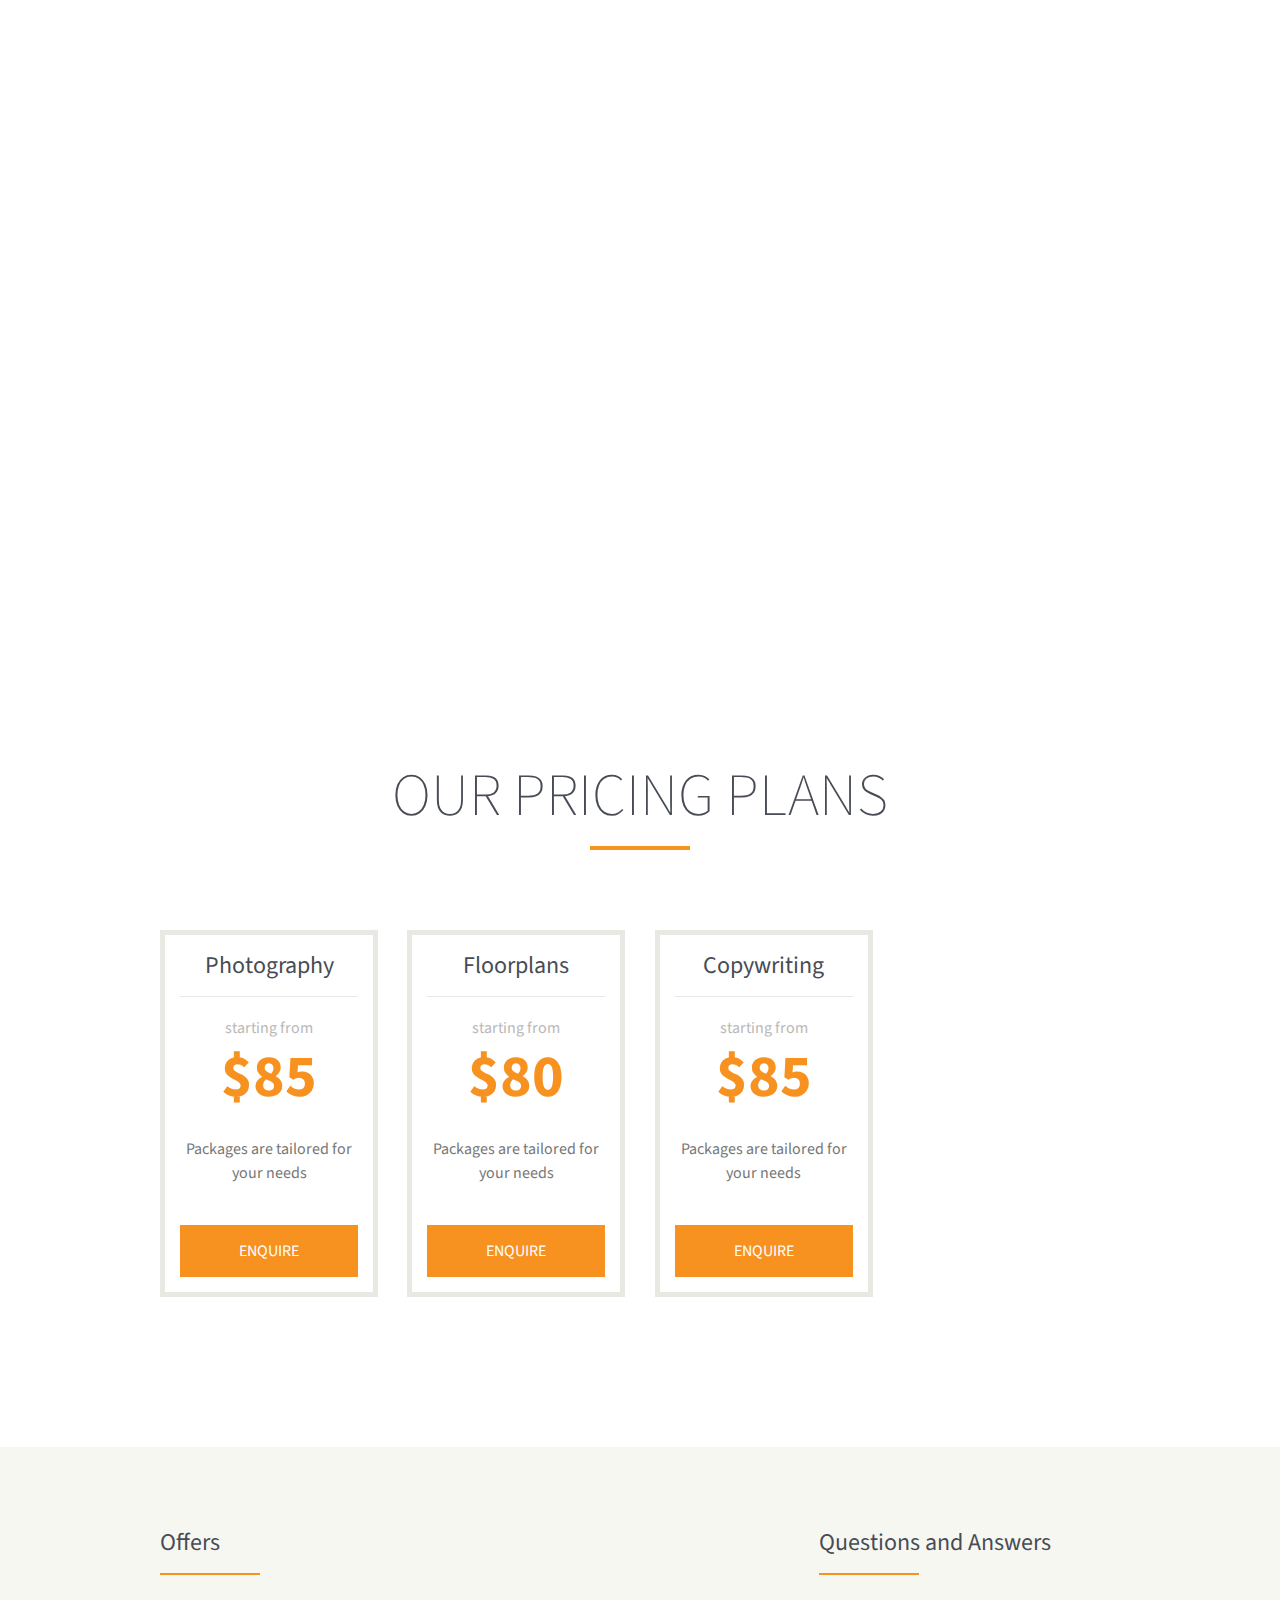
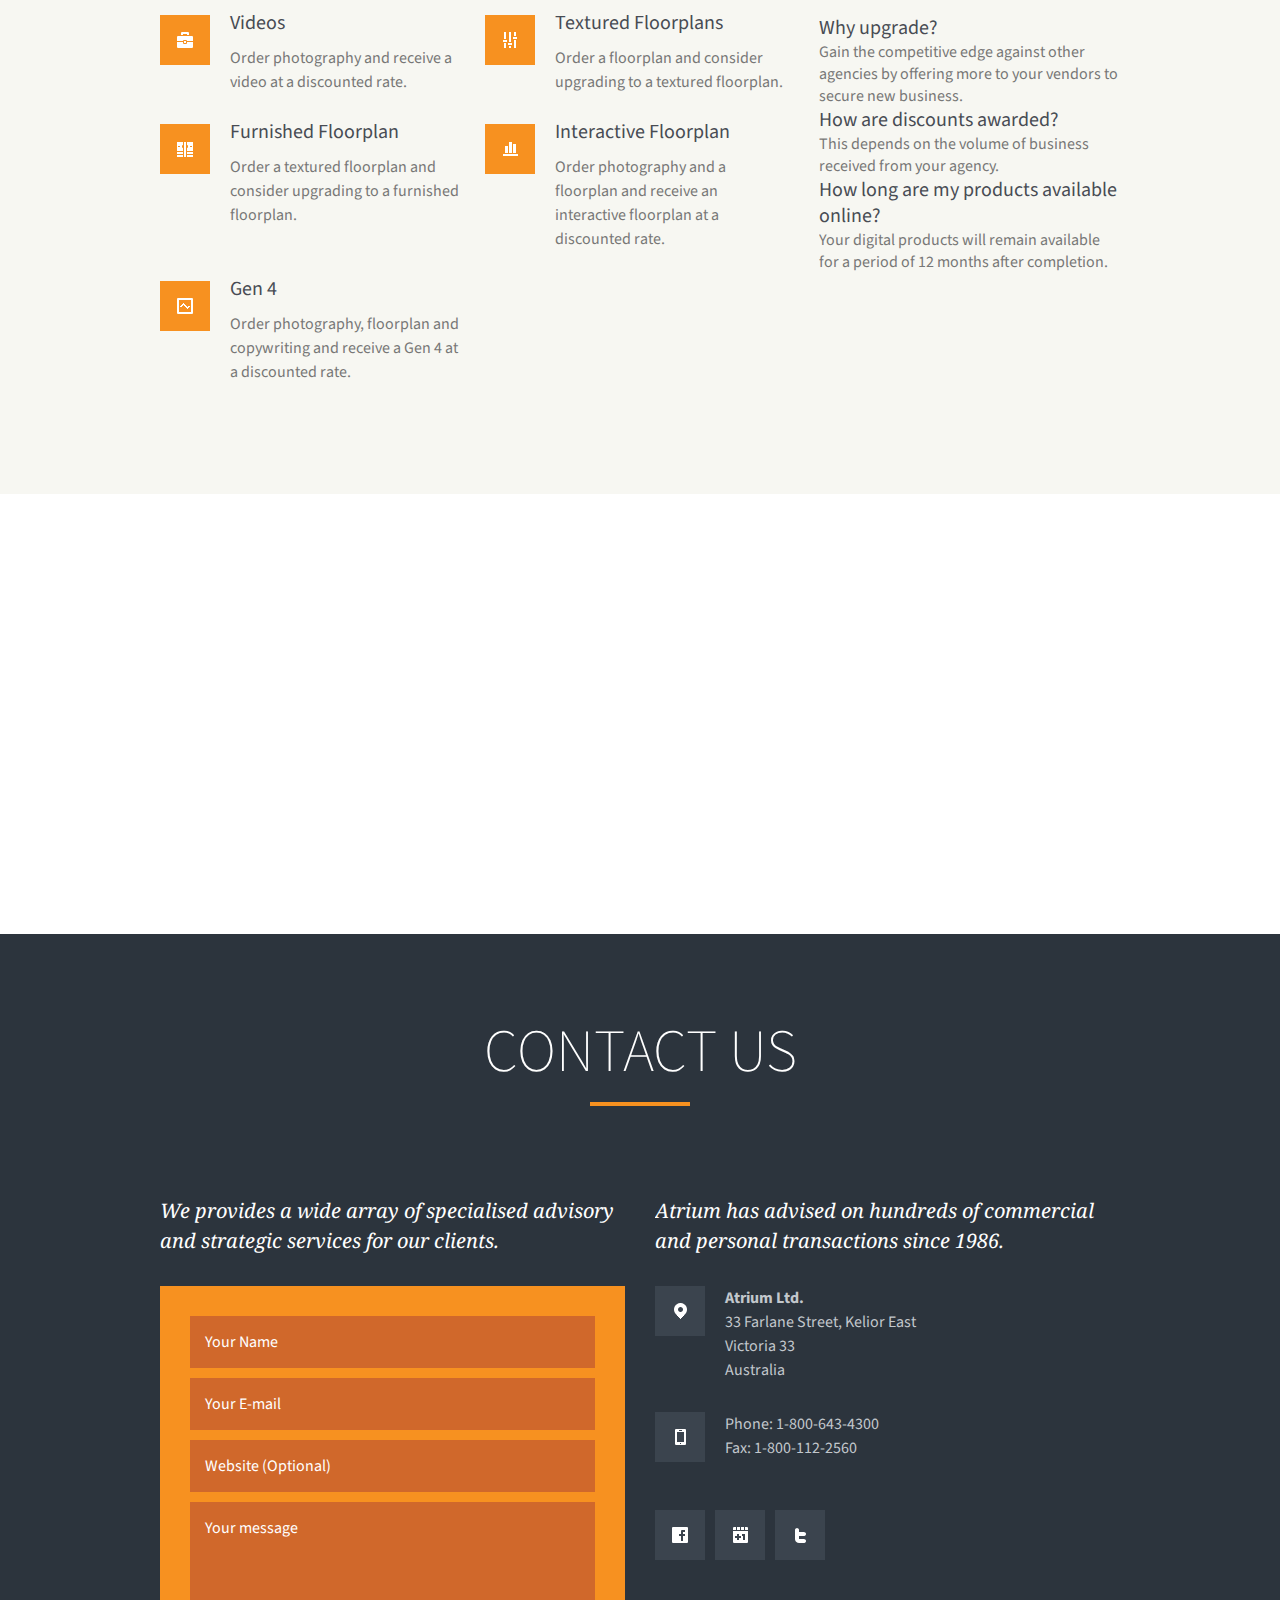
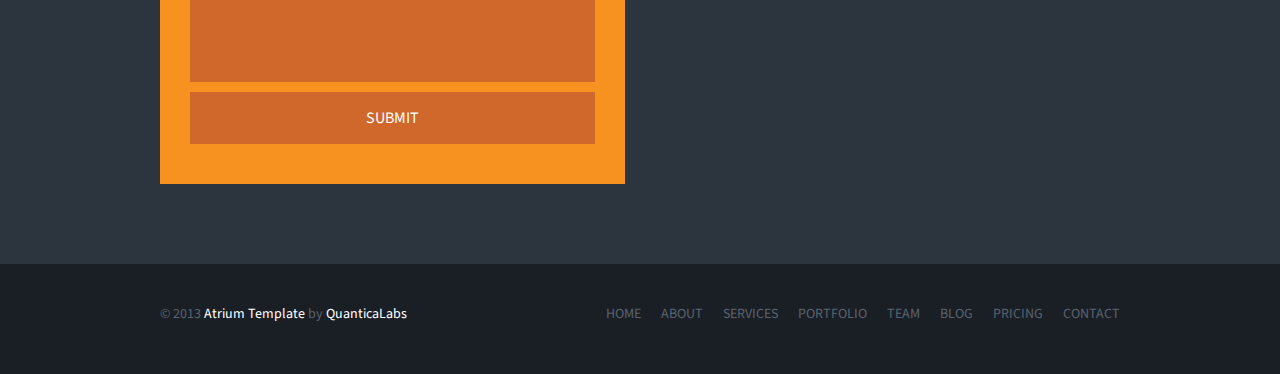
==== commit 0a5d8500: "offers and questions" ====
--- a/www/html/index.html
+++ b/www/html/index.html
@@ -811,52 +811,45 @@
 							<!-- Left column -->
 							<div class="column-left">
 
-								<h4 class="underline"><span>Offer Combines</span><span></span></h4>
+								<h4 class="underline"><span>Offers</span><span></span></h4>
 
 								<!-- Features list -->
 								<ul class="feature-list feature-list-style-1 feature-list-icon-small feature-list-icon-left clear-fix layout-p-50x50">
 									<!-- Entry #1 -->
 									<li class="column-left">
 										<span class="icon icon-briefcase"></span>
-										<h5>Personal Adviser</h5>
-										<p>Nunc nec risus laoreet facilisises nunc eget eleifend augue lectuse.</p>
+										<h5>Videos</h5>
+										<p>Order photography and receive a video at a discounted rate.</p>
 									</li>
 									<!-- /Entry #1 -->
 									<!-- Entry #2 -->
 									<li class="column-right">
 										<span class="icon icon-adjust"></span>
-										<h5>Risk Analysis</h5>
-										<p>Morbi ultrices nulla in ante aliquet a hendrerit turpis vulputate ultrice.</p>
+										<h5>Textured Floorplans</h5>
+										<p>Order a floorplan and consider upgrading to a textured floorplan.</p>
 									</li>
 									<!-- /Entry #2 -->
 									<!-- Entry #3 -->
 									<li class="column-left">
 										<span class="icon icon-money"></span>
-										<h5>Funds Protection</h5>
-										<p>Donec quis lectus quis mi posues faucibus ut congue odio imperdi.</p>
+										<h5>Furnished Floorplan</h5>
+										<p>Order a textured floorplan and consider upgrading to a furnished floorplan.</p>
 									</li>
 									<!-- /Entry #3 -->
 									<!-- Entry #4 -->
 									<li class="column-right">
 										<span class="icon icon-chart"></span>
-										<h5>Return On Investment</h5>
-										<p>Suspendisse non malesuada elite sed id iaculis arcu, eu congue dui.</p>
+										<h5>Interactive Floorplan</h5>
+										<p>Order photography and a floorplan and receive an interactive floorplan at a discounted rate.</p>
 									</li>
 									<!-- /Entry #4 -->
 									<!-- Entry #5 -->
 									<li class="column-left">
 										<span class="icon icon-oscilloscope"></span>
-										<h5>Derivatives Access</h5>
-										<p>Nullam sagittis ipsum eu eleifend hendrerit. In tincidunt nec ligula.</p>
+										<h5>Gen 4</h5>
+										<p>Order photography, floorplan and copywriting and receive a Gen 4 at a discounted rate.</p>
 									</li>
 									<!-- /Entry #5 -->
-									<!-- Entry #6 -->
-									<li class="column-right">
-										<span class="icon icon-database"></span>
-										<h5>Online Services</h5>
-										<p>Aliquam eget mattis purus. Fusce in pellentesque massa faucibus at.</p>
-									</li>
-									<!-- /Entry #6 -->
 								</ul>
 								<!-- /Features list -->
 
@@ -873,46 +866,31 @@
 									<!-- Panel #1 -->
 									<li>
 										<!-- Header -->
-										<div><h5><a href="#">What are the benefits?</a></h5></div>
+										<div><h5><a href="#">Why upgrade?</a></h5></div>
 										<!-- /Header -->
 										<!-- Content -->
 										<div class="clear-fix">
-											Quisque non nunc dapibus, tincidunt nisin tincidunt sapien suspendisse porttitor:
-											<br/><br/>
-											<ul class="list list-1">
-												<li><div>Donec placerat aliquam,</div></li>
-												<li><div>Morbi arcu lacus iaculis,</div></li>
-												<li><div>Fusce dignissim enim vel,</div></li>
-												<li><div>Aenean fringilla mauris a.</div></li>
-											</ul>
+											Gain the competitive edge against other agencies by offering more to your vendors to secure new business.
 										</div>
 										<!-- /Content -->
 									</li>
 									<!-- /Panel #1 -->
 									<!-- Panel #2 -->
 									<li>
-										<div><h5><a href="#">Is my capital safe?</a></h5></div>
+										<div><h5><a href="#">How are discounts awarded?</a></h5></div>
 										<div class="clear-fix">
-											Vivamus et venenatis dolor. Etiam pulvinaral augue ut viverra facilisis. Quisque quis cong urna. Sed eu velit id erat venenatis blandit.
+											This depends on the volume of business received from your agency.
 										</div>
 									</li>
 									<!-- /Panel #2 -->
 									<!-- Panel #3 -->
 									<li>
-										<div><h5><a href="#">Can I opt out?</a></h5></div>
+										<div><h5><a href="#">How long are my products available online?</a></h5></div>
 										<div class="clear-fix">
-											Praesent euismod lacinia tellus, sed pulvina massa lacinia in. Integer id consectetur ligu. Proin quis tortor ut enim facilisis eleifend.
+											Your digital products will remain available for a period of 12 months after completion.
 										</div>
 									</li>
 									<!-- /Panel #3 -->
-									<!-- Panel #4 -->
-									<li>
-										<div><h5><a href="#">What is the risk?</a></h5></div>
-										<div class="clear-fix">
-											Phasellus sed consequat felis. Integer euism libero libero, sed fringilla orci aliquet sit am. In nec ullamcorper neque.
-										</div>
-									</li>
-									<!-- /Panel #4 -->
 								</ul>
 								<!-- /Accordion -->
 
